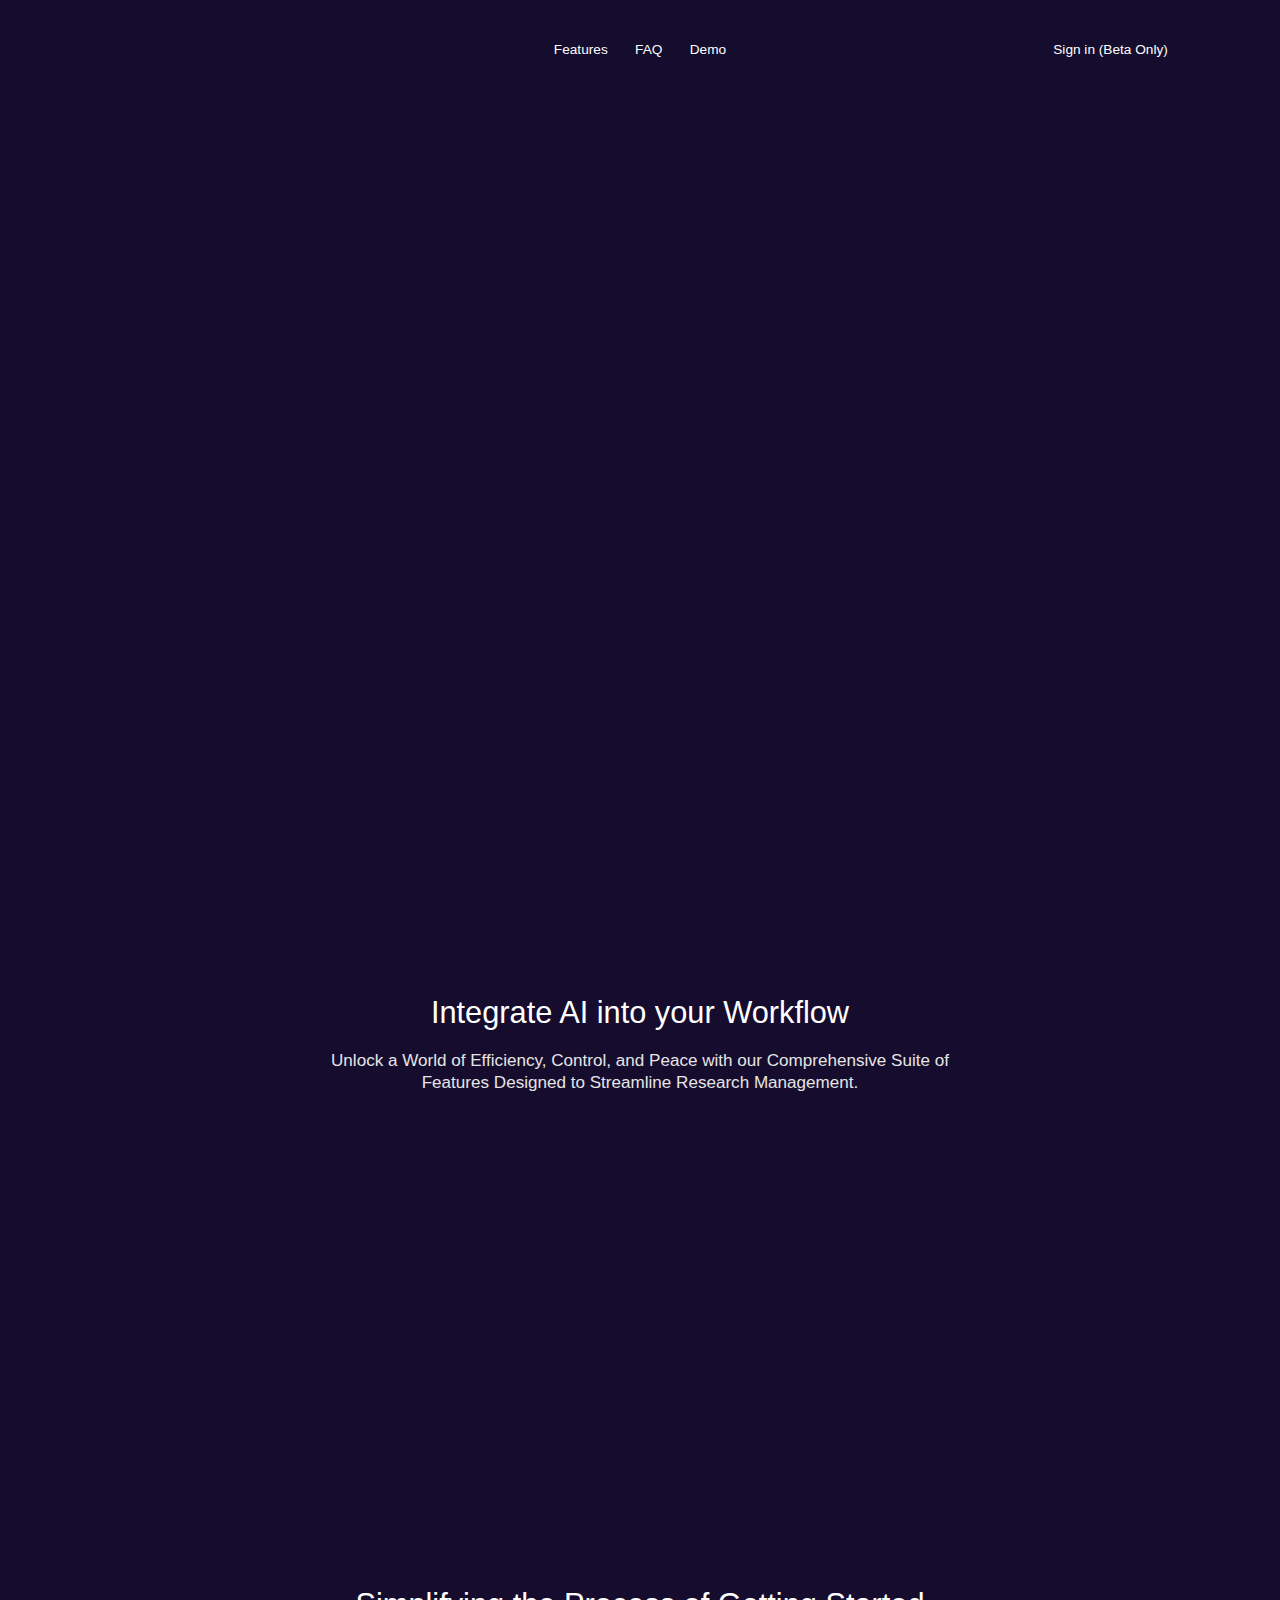
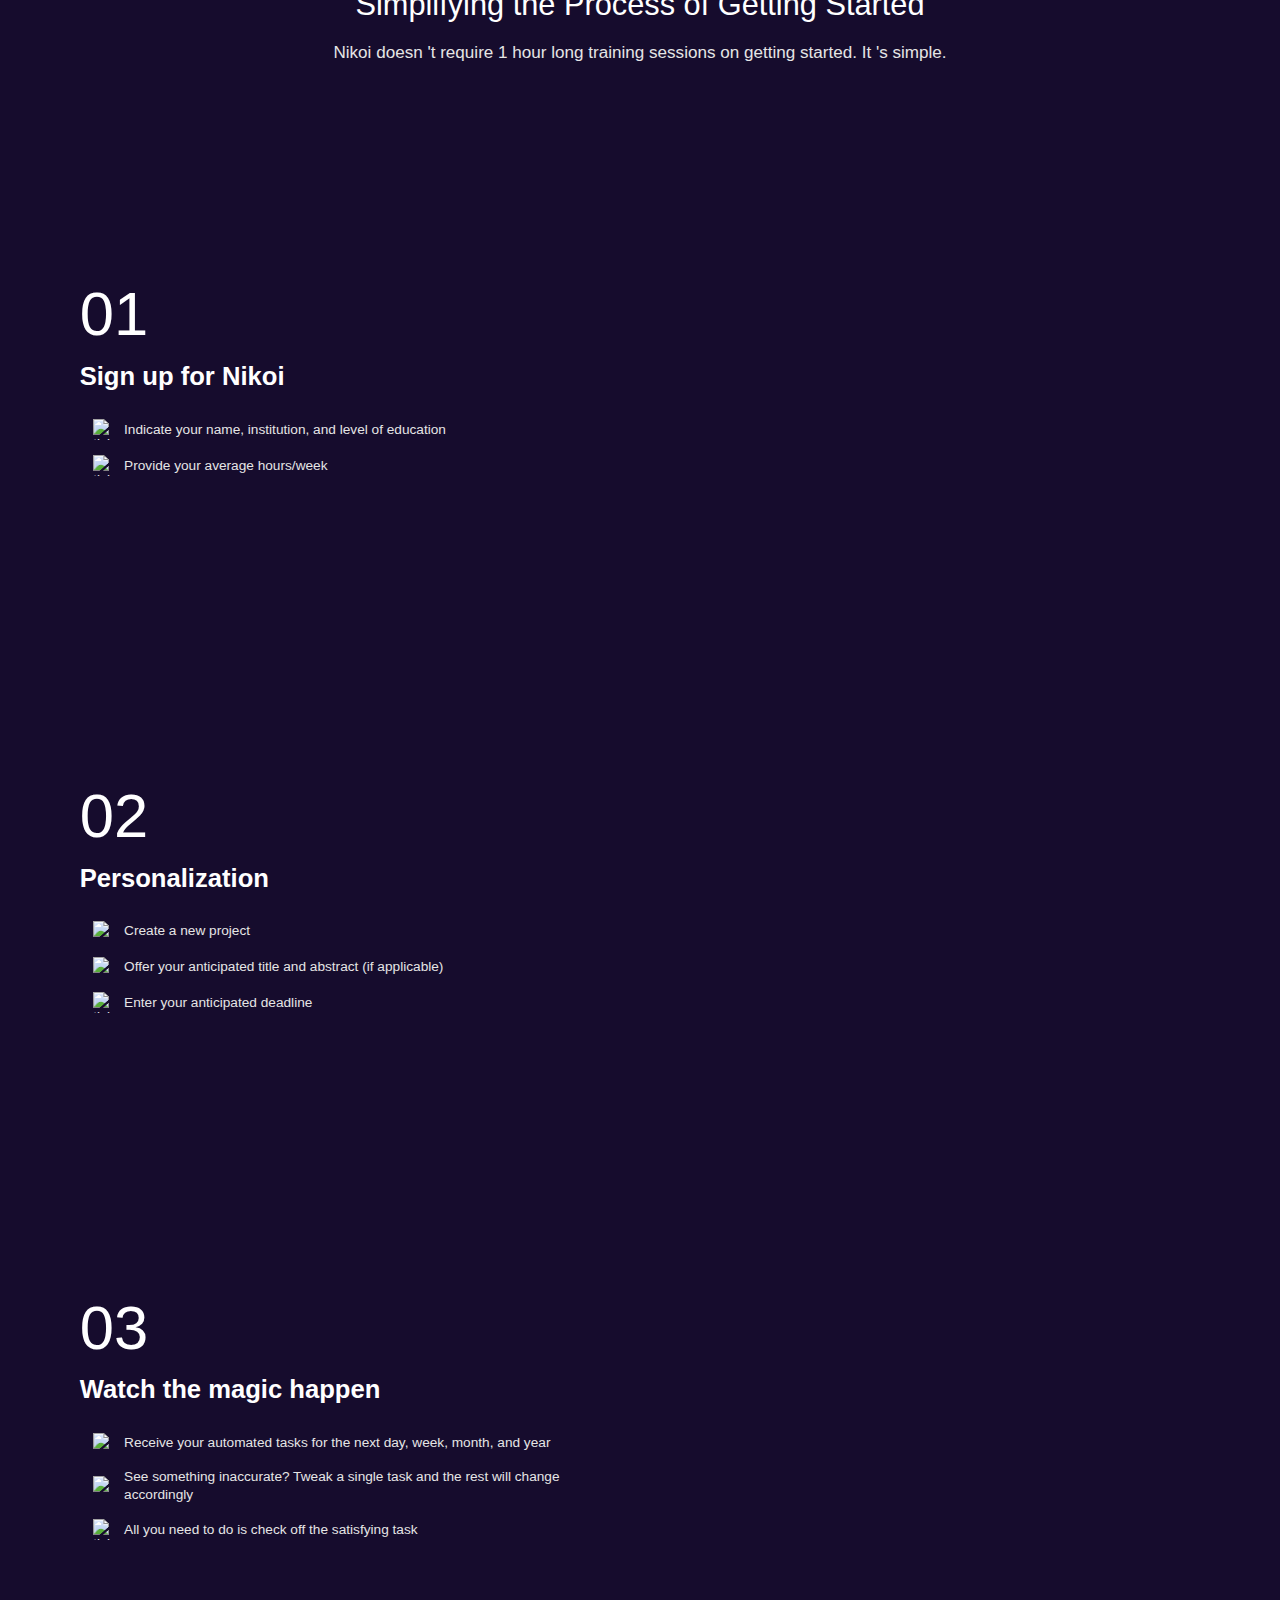
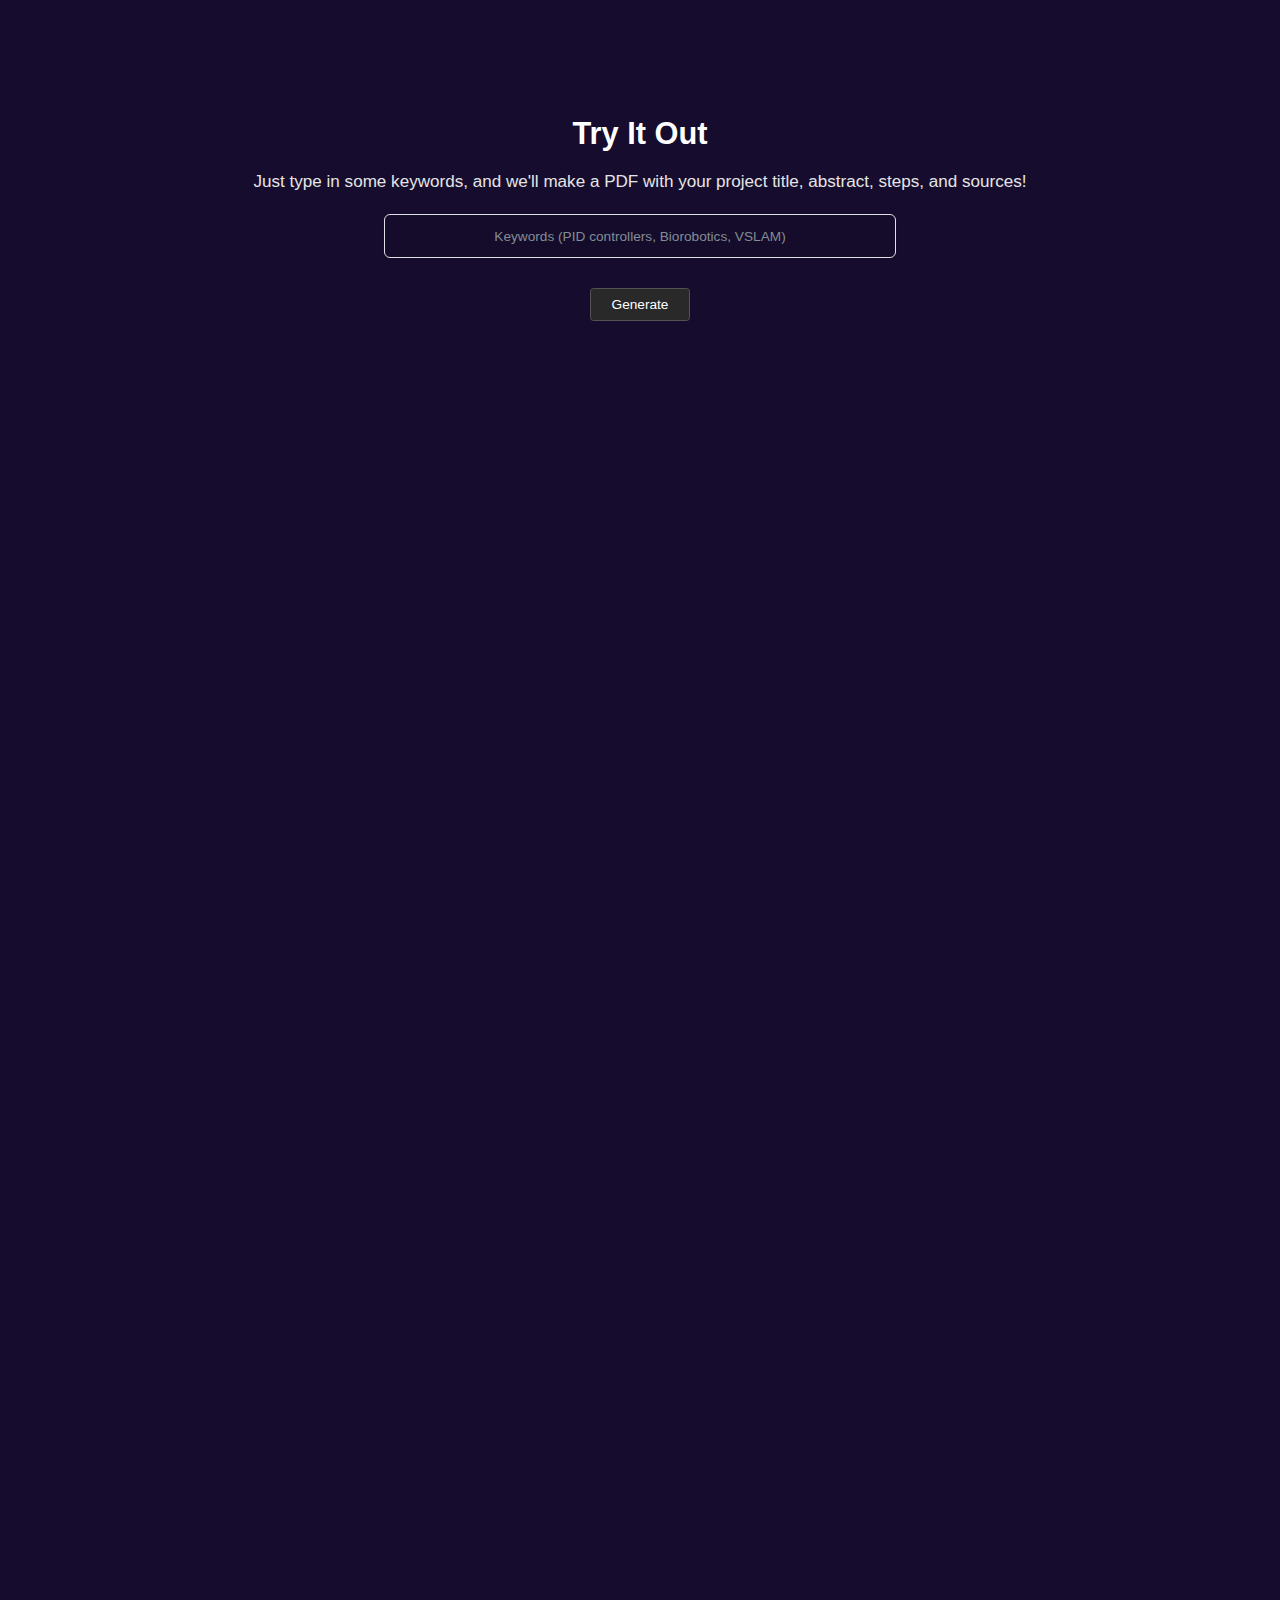
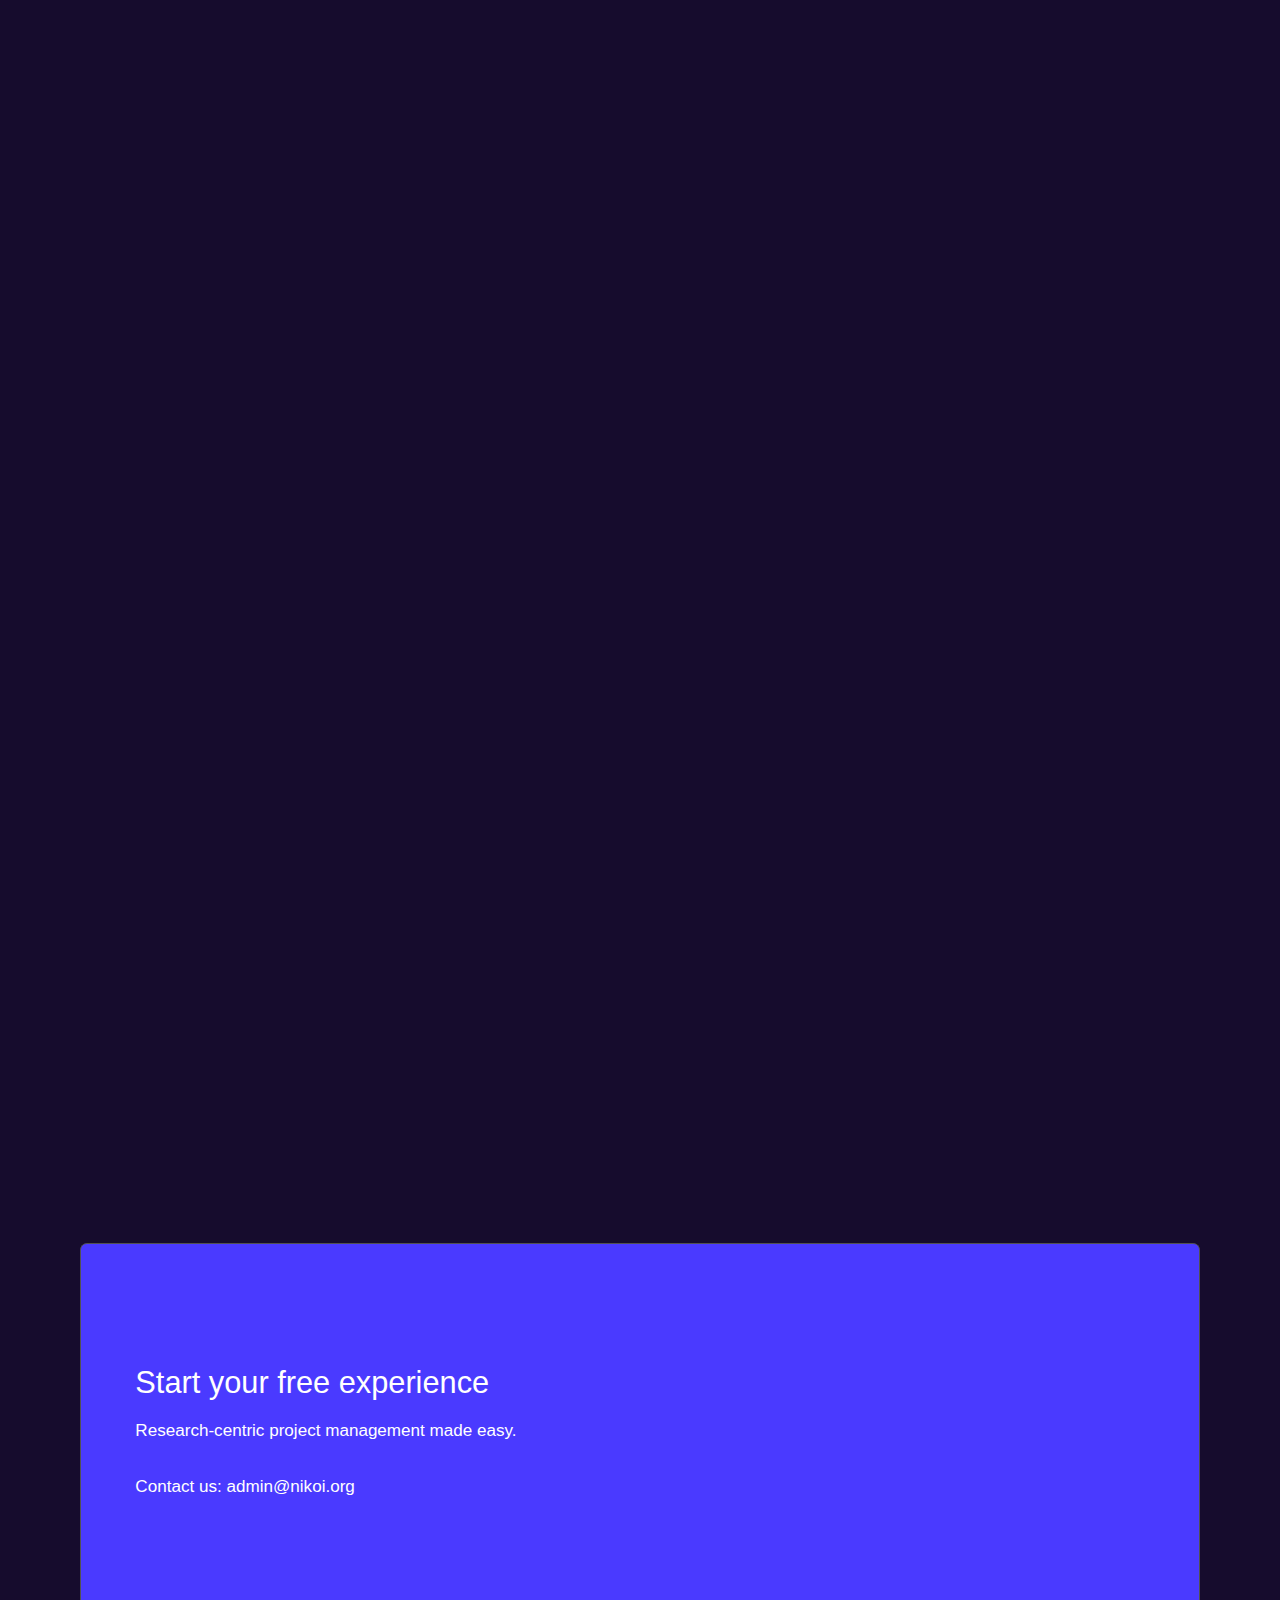
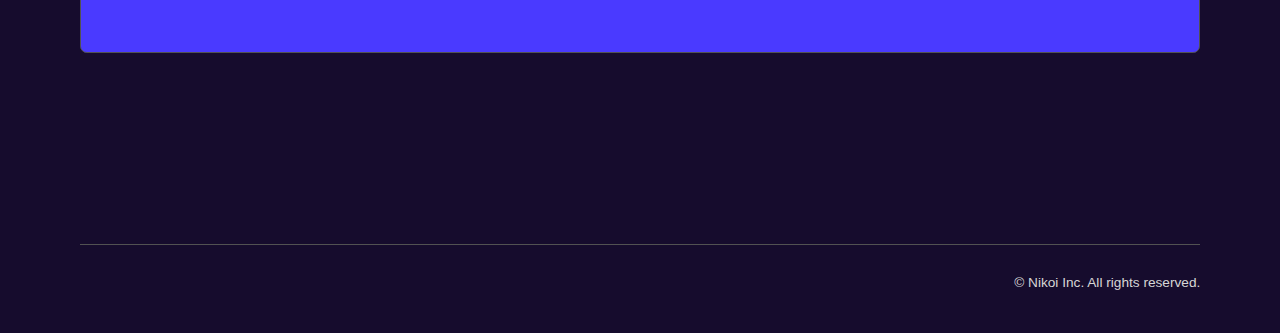
==== index.html @ 5d51c66f "test" ====
<!DOCTYPE html>
<html
  data-wf-domain="Niko.org"
  data-wf-page="6511e51810c8ea7a11a29a6c"
  data-wf-site="6511e51810c8ea7a11a299b2"
>
  <head>
    <meta charset="utf-8" />
    <title>Nikoi</title>
    <meta
      content="Nikoi is the only research project-management suite you'll ever need. Efficient. Simple. Effective"
      name="description"
    />
    <meta content="width=device-width, initial-scale=1" name="viewport" />
    <link href="main.css" rel="stylesheet" type="text/css" />
    <link href="https://fonts.googleapis.com" rel="preconnect" />
    <link
      href="https://fonts.gstatic.com"
      rel="preconnect"
      crossorigin="anonymous"
    />
    <link rel="icon" type="image/x-icon" href="nikoi.png" />
    <script
      src="https://ajax.googleapis.com/ajax/libs/webfont/1.6.26/webfont.js"
      type="text/javascript"
    ></script>
    <script type="text/javascript">
      WebFont.load({
        google: {
          families: [
            "Plus Jakarta Sans:200,300,regular,500,600,700,800,200italic,300italic,italic,500italic,600italic,700italic,800italic",
          ],
        },
      });
    </script>
    <script type="text/javascript">
      !(function (o, c) {
        var n = c.documentElement,
          t = " w-mod-";
        (n.className += t + "js"),
          ("ontouchstart" in o ||
            (o.DocumentTouch && c instanceof DocumentTouch)) &&
            (n.className += t + "touch");
      })(window, document);
    </script>

    <!-- [Attributes by Finsweet] Mirror click events -->
    <script
      defer
      src="https://cdn.jsdelivr.net/npm/@finsweet/attributes-mirrorclick@1/mirrorclick.js"
    ></script>
    <style>
      html.lenis {
        height: auto;
      }
    </style>
  </head>
  <body class="body">
    <div class="page-wrapper">
      <div class="global-embed">
        <div class="global-styles w-embed">
          <style>
            html {
                font-size: calc(0.43750000000000056rem + 0.5208333333333329vw);
            }

            @media screen and (max-width: 1920px) {
                html {
                    font-size: calc(0.43749999999999944rem + 0.5208333333333338vw);
                }
            }

            @media screen and (max-width: 1728px) {
                html {
                    font-size: calc(0.43750000000000006rem + 0.5208333333333333vw);
                }
            }

            @media screen and (max-width: 960px) {
                html {
                    font-size: calc(0.7505197505197505rem + 0.4158004158004158vw);
                }
            }

            @media screen and (max-width: 479px) {
                html {
                    font-size: calc(0.6868462343096234rem + 1.0460251046025104vw);
                }
            }

            /* Make text look crisper and more legible in all browsers */
            body {
                -webkit-font-smoothing: antialiased;
                -moz-osx-font-smoothing: grayscale;
                font-smoothing: antialiased;
                text-rendering: optimizeLegibility;
            }

            /* Focus state style for keyboard navigation for the focusable elements */
            *[tabindex]:focus-visible, input[type="file"]:focus-visible {
                outline: 0.125rem solid #4d65ff;
                outline-offset: 0.125rem;
            }

            /* These classes are never overwritten */
            .hide {
                display: none !important;
            }

            @media screen and (max-width: 991px) {
                .hide, .hide-tablet {
                    display: none !important;
                }
            }

            @media screen and (max-width: 767px) {
                .hide-mobile-landscape {
                    display: none !important;
                }
            }

            @media screen and (max-width: 479px) {
                .hide-mobile {
                    display: none !important;
                }
            }

            /* Snippet gets rid of top margin on first element in any rich text*/
            .w-richtext>:first-child {
                margin-top: 0;
            }

            /* Snippet gets rid of bottom margin on last element in any rich text*/
            .w-richtext>:last-child, .w-richtext ol li:last-child, .w-richtext ul li:last-child {
                margin-bottom: 0;
            }

            /* Snippet makes all link elements listed below to inherit color from their parent */
            a, .w-tab-link, .w-nav-link, .w-dropdown-btn, .w-dropdown-toggle, .w-dropdown-link {
                color: inherit;
            }

            /* Snippet prevents all click and hover interaction with an element */
            .clickable-off {
                pointer-events: none;
            }

            /* Snippet enables all click and hover interaction with an element */
            .clickable-on {
                pointer-events: auto;
            }

            /* Snippet enables you to add class of div-square which creates and maintains a 1:1 dimension of a div.*/
            .div-square::after {
                content: "";
                display: block;
                padding-bottom: 100%;
            }

            /*Hide focus outline for main content element*/
            main:focus-visible {
                outline: -webkit-focus-ring-color auto 0px;
            }

            /* Make sure containers never lose their center alignment*/
            .container-medium, .container-small, .container-large {
                margin-right: auto !important;
                margin-left: auto !important;
            }

            /*Reset selects, buttons, and links styles*/
            .w-input, .w-select, a {
                color: inherit;
                text-decoration: inherit;
                font-size: inherit;
            }

            /*Apply "..." after 3 lines of text */
            .text-style-3lines {
                display: -webkit-box;
                overflow: hidden;
                -webkit-line-clamp: 3;
                -webkit-box-orient: vertical;
            }

            /* Apply "..." after 2 lines of text */
            .text-style-2lines {
                display: -webkit-box;
                overflow: hidden;
                -webkit-line-clamp: 2;
                -webkit-box-orient: vertical;
            }

            /* Apply "..." at 100% width */
            .truncate-width {
                width: 100%;
                white-space: nowrap;
                overflow: hidden;
                text-overflow: ellipsis;
            }

            /* Removes native scrollbar */
            .no-scrollbar {
                -ms-overflow-style: none;
                // IE 10+ overflow: -moz-scrollbars-none;
                // Firefox }

            .no-scrollbar: :-webkit-scrollbar {
                display: none;
                // Safari and Chrome }
          </style>
        </div>
      </div>
      <div class="main-wrapper overflow-hidden">
        <div
          data-animation="default"
          class="navbar w-nav"
          data-easing2="ease"
          data-easing="ease"
          data-collapse="medium"
          style="background-color: rgba(0, 0, 0, 0)"
          data-w-id="94fa9aa0-3c08-c032-9607-f5bb3537374a"
          role="banner"
          data-duration="400"
        >
          <div class="container-medium">
            <div class="nav-wrap">
              <nav role="navigation" class="nav-menu w-nav-menu">
                <div class="nav-left"></div>
                <div class="nav-middle">
                  <a class="nav-link w-inline-block" href="#features">
                    <div>Features</div>
                  </a>
                  <a class="nav-link w-inline-block" href="#faq">
                    <div>FAQ</div>
                  </a>
                  <a class="nav-link w-inline-block" href="#try">
                    <div>Demo</div>
                  </a>
                </div>
                <div class="nav-right">
                  <div class="button-group is-navigation">
                    <a href="submit.html" class="button is-secondary w-button"
                      >Sign in (Beta Only)</a
                    >
                  </div>
                </div>
              </nav>
              <a href="#" class="logo w-nav-brand">
                <img
                  src="https://uploads-ssl.webflow.com/6511e51810c8ea7a11a299b2/6511e69c4defb5629e397868_64d1b27d7588ef5b1c257ecb_My%20project%20(1).png"
                  loading="lazy"
                  width="72"
                  alt=""
                />
              </a>
              <div class="nav-button w-nav-button">
                <div
                  data-is-ix2-target="1"
                  class="navigation-lottie"
                  data-w-id="94fa9aa0-3c08-c032-9607-f5bb35373761"
                  data-animation-type="lottie"
                  data-src="https://uploads-ssl.webflow.com/649d650af16cff81297f0f58/649d650af16cff81297f0fcb_hamburger%20menu%20(1).json"
                  data-loop="0"
                  data-direction="1"
                  data-autoplay="0"
                  data-renderer="svg"
                  data-default-duration="1.8666666666666667"
                  data-duration="0"
                  data-ix2-initial-state="0"
                ></div>
              </div>
            </div>
          </div>
        </div>
        <div class="brix---section">
          <div class="brix---container-default w-container">
            <div
              data-w-id="031b83f5-ef3c-1cea-b97c-a90a5daf3079"
              style="
                -webkit-transform: translate3d(0, 10%, 0) scale3d(1, 1, 1)
                  rotateX(0) rotateY(0) rotateZ(0) skew(0, 0);
                -moz-transform: translate3d(0, 10%, 0) scale3d(1, 1, 1)
                  rotateX(0) rotateY(0) rotateZ(0) skew(0, 0);
                -ms-transform: translate3d(0, 10%, 0) scale3d(1, 1, 1)
                  rotateX(0) rotateY(0) rotateZ(0) skew(0, 0);
                transform: translate3d(0, 10%, 0) scale3d(1, 1, 1) rotateX(0)
                  rotateY(0) rotateZ(0) skew(0, 0);
                opacity: 0;
              "
              class="brix---inner-container-600px---center"
            >
              <div class="brix---text-center">
                <div class="brix---color-neutral-800">
                  <h1 class="brix---heading-h1-size">
                    <a href="#" class="link">You handle the research.</a>
                    <br />Nikoi handles the project management
                  </h1>
                </div>
                <div class="brix---mg-bottom-40px">
                  <div class="brix---color-neutral-600">
                    <p class="brix---paragraph-default">
                      <strong class="bold-text-2"></strong>
                      <strong class="bold-text-2"
                        >Stressed and frustrated with productivity software?
                        Nikoi is for you</strong
                      >
                      <strong class="bold-text-2">
                        <br />
                        <br />
                      </strong>
                      <a>
                        <strong class="bold-text">
                          Join the waitlist and the Nikoi community!<br />Enter
                          your email and we'll send over specifics 😁
                        </strong>
                      </a>
                    </p>
                  </div>
                </div>
                <form name="email-form" method="POST" netlify>
                  <center>
                    <input
                      type="email"
                      name="email"
                      class="sysf-input sysf-medium w-input"
                      maxlength="256"
                      placeholder="E-Mail Address"
                      required=""
                    />
                  </center>
                  <br />
                  <center>
                    <button class="button w-button" type="submit">Send</button>
                  </center>
                </form>
                <div class="brix---buttons-row-center">
                  <div class="brix---button-row-left">
                    <div class="form-block w-form">
                      <!--<form name="email-form" data-name="Email Form" method="post" class="sysf-form" netlify>
                                                <div class="sysf-input-with-label">
                                                    <input type="email" class="sysf-input sysf-medium w-input" maxlength="256" name="email" placeholder="E-mail address" required=""/>
                                                </div>
                                                <button class="button w-button" type="submit">Send</button>
                                            </form>
                                            <form name="email-form" method="POST" netlify>
                                                <input type="email" name="email" placeholder="E-Mail Address" required=""/>
                                                <button class="button w-button" type="submit">Send</button>
                                            </form>-->
                    </div>
                  </div>
                </div>
              </div>
            </div>
          </div>
        </div>
        <div class="section" id="features">
          <div class="container-small">
            <div class="text-align-center">
              <h2 class="heading-medium">Integrate AI into your Workflow</h2>
              <div class="_1-25rem-spacer"></div>
              <p class="subheading">
                Unlock a World of Efficiency, Control, and Peace with our
                Comprehensive Suite of Features Designed to Streamline Research
                Management.
              </p>
            </div>
          </div>
          <div class="_4rem-spacer"></div>
          <div class="container-medium">
            <div
              data-w-id="94fa9aa0-3c08-c032-9607-f5bb35373784"
              style="opacity: 0"
              class="w-layout-grid _4-grid"
            >
              <div
                id="w-node-_94fa9aa0-3c08-c032-9607-f5bb35373785-11a29a6c"
                class="card"
              >
                <img
                  src="https://uploads-ssl.webflow.com/6511e51810c8ea7a11a299b2/6511e51810c8ea7a11a29a7b_Featured%20icon.png"
                  loading="lazy"
                  alt=""
                  class="icon"
                />
                <h3 class="text-size-medium text-weight-medium">
                  Automated Population
                </h3>
                <div class="_0-5rem-spacer"></div>
                <div class="color-e5e5e5">
                  Nikoi automates laborious task creation with AI-generated long
                  &amp;short term scheduling.
                </div>
                <a href="#" class="link-arrow w-inline-block">
                  <div>Learn more</div>
                  <img
                    src="https://uploads-ssl.webflow.com/6511e51810c8ea7a11a299b2/6511e51810c8ea7a11a29a74_arrow-right.svg"
                    loading="lazy"
                    alt=""
                  />
                </a>
              </div>
              <div
                id="w-node-_94fa9aa0-3c08-c032-9607-f5bb35373790-11a29a6c"
                class="card"
              >
                <img
                  src="https://uploads-ssl.webflow.com/6511e51810c8ea7a11a299b2/6511e51810c8ea7a11a29a77_Featured%20icon-1.png"
                  loading="lazy"
                  alt=""
                  class="icon"
                />
                <h3 class="text-size-medium text-weight-medium">
                  Daily Digest
                </h3>
                <div class="_0-5rem-spacer"></div>
                <div class="color-e5e5e5">
                  Gain  visibility into your daily tasks in your projects and
                  what &#x27;s going on in your lab.
                </div>
                <a href="#" class="link-arrow w-inline-block">
                  <div>Learn more</div>
                  <img
                    src="https://uploads-ssl.webflow.com/6511e51810c8ea7a11a299b2/6511e51810c8ea7a11a29a74_arrow-right.svg"
                    loading="lazy"
                    alt=""
                  />
                </a>
              </div>
              <div
                id="w-node-_94fa9aa0-3c08-c032-9607-f5bb3537379b-11a29a6c"
                class="card"
              >
                <img
                  src="https://uploads-ssl.webflow.com/6511e51810c8ea7a11a299b2/6511e51810c8ea7a11a29a7a_Featured%20icon-2.png"
                  loading="lazy"
                  alt=""
                  class="icon"
                />
                <h3 class="text-size-medium text-weight-medium">
                  Project Management
                </h3>
                <div class="_0-5rem-spacer"></div>
                <div class="color-e5e5e5">
                  Manage multiple research projects from a single page. Updates,
                  tasks, conferences, and paper deadlines.
                </div>
                <a href="#" class="link-arrow w-inline-block">
                  <div>Learn more</div>
                  <img
                    src="https://uploads-ssl.webflow.com/6511e51810c8ea7a11a299b2/6511e51810c8ea7a11a29a74_arrow-right.svg"
                    loading="lazy"
                    alt=""
                  />
                </a>
              </div>
              <div
                id="w-node-_94fa9aa0-3c08-c032-9607-f5bb353737a6-11a29a6c"
                class="card"
              >
                <img
                  src="https://uploads-ssl.webflow.com/6511e51810c8ea7a11a299b2/6511e51810c8ea7a11a29a7c_Featured%20icon-3.png"
                  loading="lazy"
                  alt=""
                  class="icon"
                />
                <h3 class="text-size-medium text-weight-medium">
                  Realistic Deadlines
                </h3>
                <div class="_0-5rem-spacer"></div>
                <div class="color-e5e5e5">
                  Nikoi automatically reworks your schedule to account for
                  unfinished tasks and setbacks.
                </div>
                <a href="#" class="link-arrow w-inline-block">
                  <div>Learn more</div>
                  <img
                    src="https://uploads-ssl.webflow.com/6511e51810c8ea7a11a299b2/6511e51810c8ea7a11a29a74_arrow-right.svg"
                    loading="lazy"
                    alt=""
                  />
                </a>
              </div>
            </div>
          </div>
          <div class="_6rem-spacer"></div>
        </div>
        <div class="section">
          <div class="_6rem-spacer"></div>
          <div class="container-small">
            <div class="text-align-center">
              <h2 class="heading-medium">
                Simplifying the Process of Getting Started
              </h2>
              <div class="_1-25rem-spacer"></div>
              <p class="subheading">
                Nikoi doesn &#x27;t require 1 hour long training sessions on
                getting started. It &#x27;s simple.
              </p>
            </div>
          </div>
          <div class="_6rem-spacer"></div>
          <div class="container-medium">
            <div class="split">
              <div class="step-text">
                <div class="step-heading">01</div>
                <h3 class="heading-small">Sign up for Nikoi</h3>
                <div class="list-wrap">
                  <div class="list-item">
                    <img
                      src="https://uploads-ssl.webflow.com/6511e51810c8ea7a11a299b2/6511e51810c8ea7a11a29a75_Check%20icon.svg"
                      loading="lazy"
                      alt="tick icon"
                      class="icon-1x1-xsmall"
                    />
                    <div>
                      Indicate your name, institution, and level of education
                    </div>
                  </div>
                  <div class="list-item">
                    <img
                      src="https://uploads-ssl.webflow.com/6511e51810c8ea7a11a299b2/6511e51810c8ea7a11a29a75_Check%20icon.svg"
                      loading="lazy"
                      alt="tick icon"
                      class="icon-1x1-xsmall"
                    />
                    <div>Provide your average hours/week</div>
                  </div>
                </div>
              </div>
              <div class="step-image-wrap">
                <img
                  src="https://uploads-ssl.webflow.com/6511e51810c8ea7a11a299b2/6519b2b3a0fb65e1c0d02edd_IMG_5765.png"
                  loading="lazy"
                  sizes="(max-width: 479px) 93vw, (max-width: 991px) 96vw, 60vw"
                  srcset="
                    https://uploads-ssl.webflow.com/6511e51810c8ea7a11a299b2/6519b2b3a0fb65e1c0d02edd_IMG_5765-p-500.png   500w,
                    https://uploads-ssl.webflow.com/6511e51810c8ea7a11a299b2/6519b2b3a0fb65e1c0d02edd_IMG_5765-p-800.png   800w,
                    https://uploads-ssl.webflow.com/6511e51810c8ea7a11a299b2/6519b2b3a0fb65e1c0d02edd_IMG_5765-p-1080.png 1080w,
                    https://uploads-ssl.webflow.com/6511e51810c8ea7a11a299b2/6519b2b3a0fb65e1c0d02edd_IMG_5765-p-1600.png 1600w,
                    https://uploads-ssl.webflow.com/6511e51810c8ea7a11a299b2/6519b2b3a0fb65e1c0d02edd_IMG_5765-p-2000.png 2000w,
                    https://uploads-ssl.webflow.com/6511e51810c8ea7a11a299b2/6519b2b3a0fb65e1c0d02edd_IMG_5765-p-2600.png 2600w,
                    https://uploads-ssl.webflow.com/6511e51810c8ea7a11a299b2/6519b2b3a0fb65e1c0d02edd_IMG_5765.png        3024w
                  "
                  alt=""
                  class="step-image"
                />
              </div>
            </div>
            <div class="_6rem-spacer"></div>
            <div class="split">
              <div class="step-text">
                <div class="step-heading">02</div>
                <h3 class="heading-small">Personalization</h3>
                <div class="list-wrap">
                  <div class="list-item">
                    <img
                      src="https://uploads-ssl.webflow.com/6511e51810c8ea7a11a299b2/6511e51810c8ea7a11a29a75_Check%20icon.svg"
                      loading="lazy"
                      alt="tick icon"
                      class="icon-1x1-xsmall"
                    />
                    <div>Create a new project</div>
                  </div>
                  <div class="list-item">
                    <img
                      src="https://uploads-ssl.webflow.com/6511e51810c8ea7a11a299b2/6511e51810c8ea7a11a29a75_Check%20icon.svg"
                      loading="lazy"
                      alt="tick icon"
                      class="icon-1x1-xsmall"
                    />
                    <div>
                      Offer your anticipated title and abstract (if applicable)
                    </div>
                  </div>
                  <div class="list-item">
                    <img
                      src="https://uploads-ssl.webflow.com/6511e51810c8ea7a11a299b2/6511e51810c8ea7a11a29a75_Check%20icon.svg"
                      loading="lazy"
                      alt="tick icon"
                      class="icon-1x1-xsmall"
                    />
                    <div>Enter your anticipated deadline</div>
                  </div>
                </div>
              </div>
              <div class="step-image-wrap">
                <img
                  src="https://uploads-ssl.webflow.com/6511e51810c8ea7a11a299b2/6519b2b3c444f603ddee3459_IMG_4886.png"
                  loading="lazy"
                  sizes="(max-width: 479px) 93vw, (max-width: 991px) 96vw, 60vw"
                  srcset="
                    https://uploads-ssl.webflow.com/6511e51810c8ea7a11a299b2/6519b2b3c444f603ddee3459_IMG_4886-p-500.png   500w,
                    https://uploads-ssl.webflow.com/6511e51810c8ea7a11a299b2/6519b2b3c444f603ddee3459_IMG_4886-p-800.png   800w,
                    https://uploads-ssl.webflow.com/6511e51810c8ea7a11a299b2/6519b2b3c444f603ddee3459_IMG_4886-p-1080.png 1080w,
                    https://uploads-ssl.webflow.com/6511e51810c8ea7a11a299b2/6519b2b3c444f603ddee3459_IMG_4886-p-1600.png 1600w,
                    https://uploads-ssl.webflow.com/6511e51810c8ea7a11a299b2/6519b2b3c444f603ddee3459_IMG_4886-p-2000.png 2000w,
                    https://uploads-ssl.webflow.com/6511e51810c8ea7a11a299b2/6519b2b3c444f603ddee3459_IMG_4886-p-2600.png 2600w,
                    https://uploads-ssl.webflow.com/6511e51810c8ea7a11a299b2/6519b2b3c444f603ddee3459_IMG_4886.png        3024w
                  "
                  alt=""
                  class="step-image"
                />
              </div>
            </div>
            <div class="_6rem-spacer"></div>
            <div class="split">
              <div class="step-text">
                <div class="step-heading">03</div>
                <h3 class="heading-small">Watch the magic happen</h3>
                <div class="list-wrap">
                  <div class="list-item">
                    <img
                      src="https://uploads-ssl.webflow.com/6511e51810c8ea7a11a299b2/6511e51810c8ea7a11a29a75_Check%20icon.svg"
                      loading="lazy"
                      alt="tick icon"
                      class="icon-1x1-xsmall"
                    />
                    <div>
                      Receive your automated tasks for the next day, week,
                      month, and year
                    </div>
                  </div>
                  <div class="list-item">
                    <img
                      src="https://uploads-ssl.webflow.com/6511e51810c8ea7a11a299b2/6511e51810c8ea7a11a29a75_Check%20icon.svg"
                      loading="lazy"
                      alt="tick icon"
                      class="icon-1x1-xsmall"
                    />
                    <div>
                      See something inaccurate? Tweak a single task and the rest
                      will change accordingly
                    </div>
                  </div>
                  <div class="list-item">
                    <img
                      src="https://uploads-ssl.webflow.com/6511e51810c8ea7a11a299b2/6511e51810c8ea7a11a29a75_Check%20icon.svg"
                      loading="lazy"
                      alt="tick icon"
                      class="icon-1x1-xsmall"
                    />
                    <div>
                      All you need to do is check off the satisfying task
                    </div>
                  </div>
                </div>
              </div>
              <div class="step-image-wrap">
                <img
                  src="https://uploads-ssl.webflow.com/6511e51810c8ea7a11a299b2/6519b2b2a0fb65e1c0d02e0b_IMG_5849.png"
                  loading="lazy"
                  sizes="(max-width: 479px) 93vw, (max-width: 991px) 96vw, 60vw"
                  srcset="
                    https://uploads-ssl.webflow.com/6511e51810c8ea7a11a299b2/6519b2b2a0fb65e1c0d02e0b_IMG_5849-p-500.png   500w,
                    https://uploads-ssl.webflow.com/6511e51810c8ea7a11a299b2/6519b2b2a0fb65e1c0d02e0b_IMG_5849-p-800.png   800w,
                    https://uploads-ssl.webflow.com/6511e51810c8ea7a11a299b2/6519b2b2a0fb65e1c0d02e0b_IMG_5849-p-1080.png 1080w,
                    https://uploads-ssl.webflow.com/6511e51810c8ea7a11a299b2/6519b2b2a0fb65e1c0d02e0b_IMG_5849-p-1600.png 1600w,
                    https://uploads-ssl.webflow.com/6511e51810c8ea7a11a299b2/6519b2b2a0fb65e1c0d02e0b_IMG_5849-p-2000.png 2000w,
                    https://uploads-ssl.webflow.com/6511e51810c8ea7a11a299b2/6519b2b2a0fb65e1c0d02e0b_IMG_5849-p-2600.png 2600w,
                    https://uploads-ssl.webflow.com/6511e51810c8ea7a11a299b2/6519b2b2a0fb65e1c0d02e0b_IMG_5849.png        3024w
                  "
                  alt=""
                  class="step-image"
                />
              </div>
            </div>
          </div>
          <div class="_6rem-spacer hide-mobile-landscape"></div>
        </div>
        <div class="section">
          <div class="container-small"></div>
          <div class="container-medium"></div>
        </div>
        <div id="try">
          <div class="text-align-center">
            <h2 class="heading-medium"><b>Try It Out</b></h2>
            <div class="_1-25rem-spacer"></div>
            <p class="subheading">
              Just type in some keywords, and we'll make a PDF with your project
              title, abstract, steps, and sources!
            </p>
            <script src="https://unpkg.com/jspdf@latest/dist/jspdf.umd.min.js"></script>
            <script>
              function OpenaiFetchAPI(form) {
                console.log("Calling GPT3");
                var url =
                  "https://api.openai.com/v1/chat/completions";
                var bearer = "Bearer " + "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";
                var prompt = "Generate 1 novel research project idea relating to the following keywords: " + form.inputbox + ". Then, write an abstract for the project and give steps to go through the project and how long it would take for each step. Finally, give some source that may be useful for this project.";
                var result;
                fetch(url, {
                  method: "POST",
                  headers: {
                    Authorization: bearer,
                    "Content-Type": "application/json",
                  },
                  body: JSON.stringify({
                    messages: [{"role": "user", "content": prompt}],
                    model: "gpt-3.5-turbo",
                    temperature: 1
                  }),
                })
                  .then((response) => {
                    return response.json();
                  })
                  .then((data) => {
                    console.log(data);
                    console.log(typeof data);
                    console.log(Object.keys(data));
                    console.log(data["choices"][0].text);
                    const doc = new jsPDF();
                    doc.text(data["choices"][0].text, 10, 10);
                    doc.save("project.pdf");
                  })
                  .catch((error) => {
                    console.log("Something bad happened " + error);
                    alert("Something went wrong... That's all we know");
                  });
              }
            </script>
            <br />
            <br />
            <form name="try-form" method="GET">
              <center>
                <input
                  type="text"
                  name="keywords"
                  class="sysf-input sysf-medium w-input"
                  maxlength="256"
                  placeholder="Keywords (PID controllers, Biorobotics, VSLAM)"
                  required=""
                />
              </center>
              <br />
              <center>
                <button
                  class="button w-button"
                  type="submit"
                  onClick="OpenaiFetchAPI(this.form)"
                >
                  Generate
                </button>
              </center>
            </form>
          </div>
        </div>
        <div class="brix---section">
          <div class="brix---container-default w-container">
            <div class="brix---mg-bottom-56px">
              <div
                data-w-id="0ec11a52-29c0-4e22-7d50-f6e33ce9499c"
                style="
                  -webkit-transform: translate3d(0, 10%, 0) scale3d(1, 1, 1)
                    rotateX(0) rotateY(0) rotateZ(0) skew(0, 0);
                  -moz-transform: translate3d(0, 10%, 0) scale3d(1, 1, 1)
                    rotateX(0) rotateY(0) rotateZ(0) skew(0, 0);
                  -ms-transform: translate3d(0, 10%, 0) scale3d(1, 1, 1)
                    rotateX(0) rotateY(0) rotateZ(0) skew(0, 0);
                  transform: translate3d(0, 10%, 0) scale3d(1, 1, 1) rotateX(0)
                    rotateY(0) rotateZ(0) skew(0, 0);
                  opacity: 0;
                "
                class="brix---inner-container-600px---center-2"
              >
                <div class="brix---text-center">
                  <div class="brix---mg-bottom-16px">
                    <div class="brix---color-neutral-803">
                      <h2 class="brix---heading-h2-size">
                        Our impact in numbers
                      </h2>
                    </div>
                  </div>
                  <div class="brix---color-neutral-801">
                    <p class="brix---paragraph-default">
                      We know Researchers love statistics. Take a look at ours.
                    </p>
                  </div>
                </div>
              </div>
            </div>
            <div
              data-w-id="0ec11a52-29c0-4e22-7d50-f6e33ce949a5"
              style="
                -webkit-transform: translate3d(0, 10%, 0) scale3d(1, 1, 1)
                  rotateX(0) rotateY(0) rotateZ(0) skew(0, 0);
                -moz-transform: translate3d(0, 10%, 0) scale3d(1, 1, 1)
                  rotateX(0) rotateY(0) rotateZ(0) skew(0, 0);
                -ms-transform: translate3d(0, 10%, 0) scale3d(1, 1, 1)
                  rotateX(0) rotateY(0) rotateZ(0) skew(0, 0);
                transform: translate3d(0, 10%, 0) scale3d(1, 1, 1) rotateX(0)
                  rotateY(0) rotateZ(0) skew(0, 0);
                opacity: 0;
              "
              class="w-layout-grid brix---stats-v7-grid"
            >
              <div
                id="w-node-_0ec11a52-29c0-4e22-7d50-f6e33ce949a6-11a29a6c"
                class="brix---card-stat-purple"
              >
                <div class="brix---mg-bottom-40px">
                  <img
                    src="https://uploads-ssl.webflow.com/6511e51810c8ea7a11a299b2/6514dd077132709cab73e4d1_icon-brix-template-Increase%20Graph.svg"
                    alt="Growth - Elements Webflow Library - BRIX Templates"
                    class="brix---icon-big-stats-v7"
                  />
                </div>
                <div>
                  <div class="brix---color-neutral-100">
                    <p class="brix---display-4">Hours saved / week</p>
                  </div>
                </div>
                <div class="brix---color-neutral-100">
                  <h3 class="brix---display-1">~7 hrs</h3>
                </div>
              </div>
              <div
                id="w-node-_0ec11a52-29c0-4e22-7d50-f6e33ce949b0-11a29a6c"
                class="brix---card"
              >
                <div class="brix---card-content-v7">
                  <div class="brix---mg-bottom-24px">
                    <img
                      src="https://uploads-ssl.webflow.com/6511e51810c8ea7a11a299b2/6514dd077132709cab73e4cf_icon-brix-template-Heart.svg"
                      alt="Heart - Elements Webflow Library - BRIX Templates"
                      class="brix---icon-stats-v7"
                    />
                  </div>
                  <div class="brix---color-neutral-801">
                    <p class="brix---text-300-bold">Customer satisfaction</p>
                  </div>
                  <div class="brix---color-neutral-803">
                    <div class="brix---display-2">
                      99<span class="brix---color-accent-1">%</span>
                    </div>
                  </div>
                </div>
              </div>
              <div
                id="w-node-_0ec11a52-29c0-4e22-7d50-f6e33ce949bc-11a29a6c"
                class="brix---card"
              >
                <div class="brix---card-content-v7">
                  <div class="brix---mg-bottom-24px">
                    <img
                      src="https://uploads-ssl.webflow.com/6511e51810c8ea7a11a299b2/6514dd077132709cab73e4d0_icon-brix-template-Mobile.svg"
                      alt="Phone - Elements Webflow Library - BRIX Templates"
                      class="brix---icon-stats-v7"
                    />
                  </div>
                  <div class="brix---color-neutral-801">
                    <p class="brix---text-300-bold">Beta-Institutes</p>
                  </div>
                  <div class="brix---color-neutral-803">
                    <div class="brix---display-2">3</div>
                  </div>
                </div>
              </div>
              <div
                id="w-node-_0ec11a52-29c0-4e22-7d50-f6e33ce949c8-11a29a6c"
                class="brix---card"
              >
                <div class="brix---card-content-v7">
                  <div class="brix---mg-bottom-24px">
                    <img
                      src="https://uploads-ssl.webflow.com/6511e51810c8ea7a11a299b2/6514dd077132709cab73e4d2_square-wallet-elements-brix-templates.svg"
                      alt="Wallet - Elements Webflow Library - BRIX Templates"
                      class="brix---icon-stats-v7"
                    />
                  </div>
                  <div class="brix---color-neutral-801">
                    <p class="brix---text-300-bold">Cost?</p>
                  </div>
                  <div class="brix---color-neutral-803">
                    <div class="brix---display-2">
                      $<span class="brix---color-accent-1">0</span>
                    </div>
                  </div>
                </div>
              </div>
              <div
                id="w-node-_0ec11a52-29c0-4e22-7d50-f6e33ce949d4-11a29a6c"
                class="brix---card"
              >
                <div class="brix---card-content-v7">
                  <div class="brix---mg-bottom-24px">
                    <img
                      src="https://uploads-ssl.webflow.com/6511e51810c8ea7a11a299b2/6514dd077132709cab73e4d3_icon-brix-template-Users.svg"
                      alt="Users - Elements Webflow Library - BRIX Templates"
                      class="brix---icon-stats-v7"
                    />
                  </div>
                  <div class="brix---color-neutral-801">
                    <p class="brix---text-300-bold">Beta-Users</p>
                  </div>
                  <div class="brix---color-neutral-803">
                    <div class="brix---display-2">
                      20<a href="#" class="link-2"></a>
                    </div>
                  </div>
                </div>
              </div>
            </div>
          </div>
        </div>
        <div class="section" id="faq">
          <div class="brix---section">
            <div class="brix---container-default w-container">
              <div class="brix---mg-bottom-48px">
                <div
                  data-w-id="6ee0d6a2-36c3-62c1-baaf-f7b551453d86"
                  style="
                    -webkit-transform: translate3d(0, 10%, 0) scale3d(1, 1, 1)
                      rotateX(0) rotateY(0) rotateZ(0) skew(0, 0);
                    -moz-transform: translate3d(0, 10%, 0) scale3d(1, 1, 1)
                      rotateX(0) rotateY(0) rotateZ(0) skew(0, 0);
                    -ms-transform: translate3d(0, 10%, 0) scale3d(1, 1, 1)
                      rotateX(0) rotateY(0) rotateZ(0) skew(0, 0);
                    transform: translate3d(0, 10%, 0) scale3d(1, 1, 1)
                      rotateX(0) rotateY(0) rotateZ(0) skew(0, 0);
                    opacity: 0;
                  "
                  class="brix---inner-container-574px---center"
                >
                  <div class="brix---text-center">
                    <div class="brix---mg-bottom-16px">
                      <div class="brix---color-neutral-802">
                        <h2 class="brix---heading-h2-size">
                          Frequently Asked Questions
                        </h2>
                      </div>
                    </div>
                    <div class="brix---color-neutral-801">
                      <p class="brix---paragraph-default">
                        Have any questions?
                      </p>
                    </div>
                  </div>
                </div>
              </div>
              <div
                data-w-id="6ee0d6a2-36c3-62c1-baaf-f7b551453d8f"
                style="
                  -webkit-transform: translate3d(0, 10%, 0) scale3d(1, 1, 1)
                    rotateX(0) rotateY(0) rotateZ(0) skew(0, 0);
                  -moz-transform: translate3d(0, 10%, 0) scale3d(1, 1, 1)
                    rotateX(0) rotateY(0) rotateZ(0) skew(0, 0);
                  -ms-transform: translate3d(0, 10%, 0) scale3d(1, 1, 1)
                    rotateX(0) rotateY(0) rotateZ(0) skew(0, 0);
                  transform: translate3d(0, 10%, 0) scale3d(1, 1, 1) rotateX(0)
                    rotateY(0) rotateZ(0) skew(0, 0);
                  opacity: 0;
                "
                class="brix---inner-container-856---center"
              >
                <div class="w-layout-grid brix---grid-1-column-gap-row-32px">
                  <div
                    data-w-id="6ee0d6a2-36c3-62c1-baaf-f7b551453d91"
                    class="brix---accordion-item-wrapper"
                  >
                    <div class="brix---accordion-side">
                      <a
                        href="#"
                        class="brix---btn-circle-accordion-btn w-inline-block"
                      >
                        <div class="brix---accordion-btn-vertical-line"></div>
                        <div class="brix---accordion-btn-horizontal-line"></div>
                      </a>
                    </div>
                    <div class="brix---accordion-content-wrapper">
                      <div class="brix---accordion-header">
                        <div class="brix---color-neutral-802">
                          <h3 class="brix---accordion-title">
                            What does Nikoi do?
                          </h3>
                        </div>
                      </div>
                      <div
                        style="
                          height: 0px;
                          -webkit-transform: translate3d(null, 20px, 0)
                            scale3d(0.96, 0.96, 1) rotateX(0) rotateY(0)
                            rotateZ(0) skew(0, 0);
                          -moz-transform: translate3d(null, 20px, 0)
                            scale3d(0.96, 0.96, 1) rotateX(0) rotateY(0)
                            rotateZ(0) skew(0, 0);
                          -ms-transform: translate3d(null, 20px, 0)
                            scale3d(0.96, 0.96, 1) rotateX(0) rotateY(0)
                            rotateZ(0) skew(0, 0);
                          transform: translate3d(null, 20px, 0)
                            scale3d(0.96, 0.96, 1) rotateX(0) rotateY(0)
                            rotateZ(0) skew(0, 0);
                          opacity: 0;
                        "
                        class="brix---acordion-body"
                      >
                        <div class="brix---accordion-spacer"></div>
                        <div class="brix---color-neutral-801">
                          <p class="brix---paragraph-default">
                            Nikoi is an AI-driven research productivity suite.
                            Meaning that we provide various efficient solutions
                            to organize researcher &#x27;s projects.
                          </p>
                        </div>
                      </div>
                    </div>
                  </div>
                  <div
                    data-w-id="6ee0d6a2-36c3-62c1-baaf-f7b551453da0"
                    class="brix---accordion-item-wrapper"
                  >
                    <div class="brix---accordion-side">
                      <a
                        href="#"
                        class="brix---btn-circle-accordion-btn w-inline-block"
                      >
                        <div class="brix---accordion-btn-vertical-line"></div>
                        <div class="brix---accordion-btn-horizontal-line"></div>
                      </a>
                    </div>
                    <div class="brix---accordion-content-wrapper">
                      <div class="brix---accordion-header">
                        <div class="brix---color-neutral-802">
                          <h3 class="brix---accordion-title">
                            What are a few of Nikoi &#x27;s main features?
                          </h3>
                        </div>
                      </div>
                      <div
                        style="
                          height: 0px;
                          -webkit-transform: translate3d(null, 20px, 0)
                            scale3d(0.96, 0.96, 1) rotateX(0) rotateY(0)
                            rotateZ(0) skew(0, 0);
                          -moz-transform: translate3d(null, 20px, 0)
                            scale3d(0.96, 0.96, 1) rotateX(0) rotateY(0)
                            rotateZ(0) skew(0, 0);
                          -ms-transform: translate3d(null, 20px, 0)
                            scale3d(0.96, 0.96, 1) rotateX(0) rotateY(0)
                            rotateZ(0) skew(0, 0);
                          transform: translate3d(null, 20px, 0)
                            scale3d(0.96, 0.96, 1) rotateX(0) rotateY(0)
                            rotateZ(0) skew(0, 0);
                          opacity: 0;
                        "
                        class="brix---acordion-body"
                      >
                        <div class="brix---accordion-spacer"></div>
                        <div class="brix---color-neutral-801">
                          <p class="brix---paragraph-default">
                            Schedule Automation: With just the input of your
                            project information, we generate a schedule on a
                            daily, weekly, and monthly basis to achieve your
                            goals.<br />
                            <br />Project Management: Keep track of up-to 3
                            ongoing projects. With reminders of paper and
                            conference deadlines and co-author updates.
                          </p>
                        </div>
                      </div>
                    </div>
                  </div>
                  <div
                    data-w-id="6ee0d6a2-36c3-62c1-baaf-f7b551453daf"
                    class="brix---accordion-item-wrapper"
                  >
                    <div class="brix---accordion-side">
                      <a
                        href="#"
                        class="brix---btn-circle-accordion-btn w-inline-block"
                      >
                        <div class="brix---accordion-btn-vertical-line"></div>
                        <div class="brix---accordion-btn-horizontal-line"></div>
                      </a>
                    </div>
                    <div class="brix---accordion-content-wrapper">
                      <div class="brix---accordion-header">
                        <div class="brix---color-neutral-802">
                          <h3 class="brix---accordion-title">
                            Can I work with a team on Nikoi?
                          </h3>
                        </div>
                      </div>
                      <div
                        style="
                          height: 0px;
                          -webkit-transform: translate3d(null, 20px, 0)
                            scale3d(0.96, 0.96, 1) rotateX(0) rotateY(0)
                            rotateZ(0) skew(0, 0);
                          -moz-transform: translate3d(null, 20px, 0)
                            scale3d(0.96, 0.96, 1) rotateX(0) rotateY(0)
                            rotateZ(0) skew(0, 0);
                          -ms-transform: translate3d(null, 20px, 0)
                            scale3d(0.96, 0.96, 1) rotateX(0) rotateY(0)
                            rotateZ(0) skew(0, 0);
                          transform: translate3d(null, 20px, 0)
                            scale3d(0.96, 0.96, 1) rotateX(0) rotateY(0)
                            rotateZ(0) skew(0, 0);
                          opacity: 0;
                        "
                        class="brix---acordion-body"
                      >
                        <div class="brix---accordion-spacer"></div>
                        <div class="brix---color-neutral-801">
                          <p class="brix---paragraph-default">
                            Yes! Invite your friends over to Nikoi and they can
                            be one of the 3 co-authors on your project. Receive
                            automatic updates and automatically update your
                            schedule through the progress of your team.
                          </p>
                        </div>
                      </div>
                    </div>
                  </div>
                  <div
                    data-w-id="6ee0d6a2-36c3-62c1-baaf-f7b551453dbe"
                    class="brix---accordion-item-wrapper"
                  >
                    <div class="brix---accordion-side">
                      <a
                        href="#"
                        class="brix---btn-circle-accordion-btn w-inline-block"
                      >
                        <div class="brix---accordion-btn-vertical-line"></div>
                        <div class="brix---accordion-btn-horizontal-line"></div>
                      </a>
                    </div>
                    <div class="brix---accordion-content-wrapper">
                      <div class="brix---accordion-header">
                        <div class="brix---color-neutral-802">
                          <h3 class="brix---accordion-title">
                            What is your privacy policy?
                          </h3>
                        </div>
                      </div>
                      <div
                        style="
                          height: 0px;
                          -webkit-transform: translate3d(null, 20px, 0)
                            scale3d(0.96, 0.96, 1) rotateX(0) rotateY(0)
                            rotateZ(0) skew(0, 0);
                          -moz-transform: translate3d(null, 20px, 0)
                            scale3d(0.96, 0.96, 1) rotateX(0) rotateY(0)
                            rotateZ(0) skew(0, 0);
                          -ms-transform: translate3d(null, 20px, 0)
                            scale3d(0.96, 0.96, 1) rotateX(0) rotateY(0)
                            rotateZ(0) skew(0, 0);
                          transform: translate3d(null, 20px, 0)
                            scale3d(0.96, 0.96, 1) rotateX(0) rotateY(0)
                            rotateZ(0) skew(0, 0);
                          opacity: 0;
                        "
                        class="brix---acordion-body"
                      >
                        <div class="brix---accordion-spacer"></div>
                        <div class="brix---color-neutral-801">
                          <p class="brix---paragraph-default">
                            Nikoi has an end-to-end encryption and privacy
                            policy which ensures that your projects are your
                            projects only. No information will be shared with
                            3rd party clients or other users.
                          </p>
                        </div>
                      </div>
                    </div>
                  </div>
                </div>
              </div>
            </div>
          </div>
          <div class="_6rem-spacer"></div>
          <div class="container-medium">
            <div
              data-w-id="94fa9aa0-3c08-c032-9607-f5bb35373856"
              class="cta-wrap"
            >
              <div class="cta-text-wrap">
                <div class="heading-medium">Start your free experience</div>
                <div class="_1-25rem-spacer"></div>
                <div class="text-size-large">
                  Research-centric project management made easy.
                </div>
                <div class="_2-5rem-spacer"></div>
                <div class="text-size-large">Contact us: admin@nikoi.org</div>
                <div class="_2-5rem-spacer"></div>
                <div class="button-group"></div>
              </div>
              <div class="cta-image-wrap"></div>
            </div>
          </div>
          <div class="_6rem-spacer"></div>
        </div>
        <div class="section">
          <div class="_4rem-spacer"></div>
          <div class="container-medium"></div>
          <div class="_4rem-spacer"></div>
          <div class="container-medium">
            <div class="footer-bottom">
              <a href="#" class="logo footer-logo w-nav-brand">
                <img
                  src="https://uploads-ssl.webflow.com/6511e51810c8ea7a11a299b2/6511e69c4defb5629e397868_64d1b27d7588ef5b1c257ecb_My%20project%20(1).png"
                  loading="lazy"
                  width="54"
                  alt=""
                />
              </a>
              <a class="w-inline-block">
                <div>© Nikoi Inc. All rights reserved.</div>
              </a>
            </div>
          </div>
        </div>
      </div>
    </div>
    <script
      src="https://d3e54v103j8qbb.cloudfront.net/js/jquery-3.5.1.min.dc5e7f18c8.js?site=6511e51810c8ea7a11a299b2"
      type="text/javascript"
      integrity="sha256-9/aliU8dGd2tb6OSsuzixeV4y/faTqgFtohetphbbj0="
      crossorigin="anonymous"
    ></script>
    <script
      src="https://uploads-ssl.webflow.com/6511e51810c8ea7a11a299b2/js/webflow.3caf0df66.js"
      type="text/javascript"
    ></script>
    <script src="https://cdn.jsdelivr.net/gh/studio-freight/lenis@1/bundled/lenis.min.js"></script>
    <script>
      "use strict";
      // fix lenis in safari

      if (Webflow.env("editor") === undefined) {
        const lenis = new Lenis({
          lerp: 0,
          wheelMultiplier: 0.5,
          infinite: false,
          gestureOrientation: "vertical",
          normalizeWheel: false,
          smoothTouch: false,
        });

        function raf(time) {
          lenis.raf(time);
          requestAnimationFrame(raf);
        }
        requestAnimationFrame(raf);

        function connectToScrollTrigger() {
          lenis.on("scroll", ScrollTrigger.update);
          gsap.ticker.add((time) => {
            lenis.raf(time * 1000);
          });
        }
        // Uncomment this if using GSAP ScrollTrigger
        // connectToScrollTrigger();
      }
    </script>
  </body>
</html>
---- main.css ----
html {
    -ms-text-size-adjust: 100%;
    -webkit-text-size-adjust: 100%;
    font-family: sans-serif;
  }
  
  body {
    margin: 0;
  }
  
  article, aside, details, figcaption, figure, footer, header, hgroup, main, menu, nav, section, summary {
    display: block;
  }
  
  audio, canvas, progress, video {
    vertical-align: baseline;
    display: inline-block;
  }
  
  audio:not([controls]) {
    height: 0;
    display: none;
  }
  
  [hidden], template {
    display: none;
  }
  
  a {
    background-color: rgba(0, 0, 0, 0);
  }
  
  a:active, a:hover {
    outline: 0;
  }
  
  abbr[title] {
    border-bottom: 1px dotted;
  }
  
  b, strong {
    font-weight: bold;
  }
  
  dfn {
    font-style: italic;
  }
  
  h1 {
    margin: .67em 0;
    font-size: 2em;
  }
  
  mark {
    color: #000;
    background: #ff0;
  }
  
  small {
    font-size: 80%;
  }
  
  sub, sup {
    vertical-align: baseline;
    font-size: 75%;
    line-height: 0;
    position: relative;
  }
  
  sup {
    top: -.5em;
  }
  
  sub {
    bottom: -.25em;
  }
  
  img {
    border: 0;
  }
  
  svg:not(:root) {
    overflow: hidden;
  }
  
  figure {
    margin: 1em 40px;
  }
  
  hr {
    box-sizing: content-box;
    height: 0;
  }
  
  pre {
    overflow: auto;
  }
  
  code, kbd, pre, samp {
    font-family: monospace;
    font-size: 1em;
  }
  
  button, input, optgroup, select, textarea {
    color: inherit;
    font: inherit;
    margin: 0;
  }
  
  button {
    overflow: visible;
  }
  
  button, select {
    text-transform: none;
  }
  
  button, html input[type="button"], input[type="reset"] {
    -webkit-appearance: button;
    cursor: pointer;
  }
  
  button[disabled], html input[disabled] {
    cursor: default;
  }
  
  button::-moz-focus-inner, input::-moz-focus-inner {
    border: 0;
    padding: 0;
  }
  
  input {
    line-height: normal;
  }
  
  input[type="checkbox"], input[type="radio"] {
    box-sizing: border-box;
    padding: 0;
  }
  
  input[type="number"]::-webkit-inner-spin-button, input[type="number"]::-webkit-outer-spin-button {
    height: auto;
  }
  
  input[type="search"] {
    -webkit-appearance: none;
  }
  
  input[type="search"]::-webkit-search-cancel-button, input[type="search"]::-webkit-search-decoration {
    -webkit-appearance: none;
  }
  
  fieldset {
    border: 1px solid silver;
    margin: 0 2px;
    padding: .35em .625em .75em;
  }
  
  legend {
    border: 0;
    padding: 0;
  }
  
  textarea {
    overflow: auto;
  }
  
  optgroup {
    font-weight: bold;
  }
  
  table {
    border-collapse: collapse;
    border-spacing: 0;
  }
  
  td, th {
    padding: 0;
  }
  
  @font-face {
    font-family: webflow-icons;
    src: url("[data-uri]") format("truetype");
    font-weight: normal;
    font-style: normal;
  }
  
  [class^="w-icon-"], [class*=" w-icon-"] {
    speak: none;
    font-variant: normal;
    text-transform: none;
    -webkit-font-smoothing: antialiased;
    -moz-osx-font-smoothing: grayscale;
    font-style: normal;
    font-weight: normal;
    line-height: 1;
    font-family: webflow-icons !important;
  }
  
  .w-icon-slider-right:before {
    content: "î˜€";
  }
  
  .w-icon-slider-left:before {
    content: "î˜";
  }
  
  .w-icon-nav-menu:before {
    content: "î˜‚";
  }
  
  .w-icon-arrow-down:before, .w-icon-dropdown-toggle:before {
    content: "î˜ƒ";
  }
  
  .w-icon-file-upload-remove:before {
    content: "î¤€";
  }
  
  .w-icon-file-upload-icon:before {
    content: "î¤ƒ";
  }
  
  * {
    box-sizing: border-box;
  }
  
  html {
    height: 100%;
  }
  
  body {
    min-height: 100%;
    color: #333;
    background-color: #fff;
    margin: 0;
    font-family: Arial, sans-serif;
    font-size: 14px;
    line-height: 20px;
  }
  
  img {
    max-width: 100%;
    vertical-align: middle;
    display: inline-block;
  }
  
  html.w-mod-touch * {
    background-attachment: scroll !important;
  }
  
  .w-block {
    display: block;
  }
  
  .w-inline-block {
    max-width: 100%;
    display: inline-block;
  }
  
  .w-clearfix:before, .w-clearfix:after {
    content: " ";
    grid-area: 1 / 1 / 2 / 2;
    display: table;
  }
  
  .w-clearfix:after {
    clear: both;
  }
  
  .w-hidden {
    display: none;
  }
  
  .w-button {
    color: #fff;
    line-height: inherit;
    cursor: pointer;
    background-color: #3898ec;
    border: 0;
    border-radius: 0;
    padding: 9px 15px;
    text-decoration: none;
    display: inline-block;
  }
  
  input.w-button {
    -webkit-appearance: button;
  }
  
  html[data-w-dynpage] [data-w-cloak] {
    color: rgba(0, 0, 0, 0) !important;
  }
  
  .w-webflow-badge, .w-webflow-badge * {
    z-index: auto;
    visibility: visible;
    box-sizing: border-box;
    width: auto;
    height: auto;
    max-height: none;
    max-width: none;
    min-height: 0;
    min-width: 0;
    float: none;
    clear: none;
    box-shadow: none;
    opacity: 1;
    direction: ltr;
    font-family: inherit;
    font-weight: inherit;
    color: inherit;
    font-size: inherit;
    line-height: inherit;
    font-style: inherit;
    font-variant: inherit;
    text-align: inherit;
    letter-spacing: inherit;
    -webkit-text-decoration: inherit;
    text-decoration: inherit;
    text-indent: 0;
    text-transform: inherit;
    text-shadow: none;
    font-smoothing: auto;
    vertical-align: baseline;
    cursor: inherit;
    white-space: inherit;
    word-break: normal;
    word-spacing: normal;
    word-wrap: normal;
    background: none;
    border: 0 rgba(0, 0, 0, 0);
    border-radius: 0;
    margin: 0;
    padding: 0;
    list-style-type: disc;
    transition: none;
    display: block;
    position: static;
    top: auto;
    bottom: auto;
    left: auto;
    right: auto;
    overflow: visible;
    transform: none;
  }
  
  .w-webflow-badge {
    white-space: nowrap;
    cursor: pointer;
    box-shadow: 0 0 0 1px rgba(0, 0, 0, .1), 0 1px 3px rgba(0, 0, 0, .1);
    visibility: visible !important;
    z-index: 2147483647 !important;
    color: #aaadb0 !important;
    opacity: 1 !important;
    width: auto !important;
    height: auto !important;
    background-color: #fff !important;
    border-radius: 3px !important;
    margin: 0 !important;
    padding: 6px 8px 6px 6px !important;
    font-size: 12px !important;
    line-height: 14px !important;
    text-decoration: none !important;
    display: inline-block !important;
    position: fixed !important;
    top: auto !important;
    bottom: 12px !important;
    left: auto !important;
    right: 12px !important;
    overflow: visible !important;
    transform: none !important;
  }
  
  .w-webflow-badge > img {
    visibility: visible !important;
    opacity: 1 !important;
    vertical-align: middle !important;
    display: inline-block !important;
  }
  
  h1, h2, h3, h4, h5, h6 {
    margin-bottom: 10px;
    font-weight: bold;
  }
  
  h1 {
    margin-top: 20px;
    font-size: 38px;
    line-height: 44px;
  }
  
  h2 {
    margin-top: 20px;
    font-size: 32px;
    line-height: 36px;
  }
  
  h3 {
    margin-top: 20px;
    font-size: 24px;
    line-height: 30px;
  }
  
  h4 {
    margin-top: 10px;
    font-size: 18px;
    line-height: 24px;
  }
  
  h5 {
    margin-top: 10px;
    font-size: 14px;
    line-height: 20px;
  }
  
  h6 {
    margin-top: 10px;
    font-size: 12px;
    line-height: 18px;
  }
  
  p {
    margin-top: 0;
    margin-bottom: 10px;
  }
  
  blockquote {
    border-left: 5px solid #e2e2e2;
    margin: 0 0 10px;
    padding: 10px 20px;
    font-size: 18px;
    line-height: 22px;
  }
  
  figure {
    margin: 0 0 10px;
  }
  
  figcaption {
    text-align: center;
    margin-top: 5px;
  }
  
  ul, ol {
    margin-top: 0;
    margin-bottom: 10px;
    padding-left: 40px;
  }
  
  .w-list-unstyled {
    padding-left: 0;
    list-style: none;
  }
  
  .w-embed:before, .w-embed:after {
    content: " ";
    grid-area: 1 / 1 / 2 / 2;
    display: table;
  }
  
  .w-embed:after {
    clear: both;
  }
  
  .w-video {
    width: 100%;
    padding: 0;
    position: relative;
  }
  
  .w-video iframe, .w-video object, .w-video embed {
    width: 100%;
    height: 100%;
    border: none;
    position: absolute;
    top: 0;
    left: 0;
  }
  
  fieldset {
    border: 0;
    margin: 0;
    padding: 0;
  }
  
  button, [type="button"], [type="reset"] {
    cursor: pointer;
    -webkit-appearance: button;
    border: 0;
  }
  
  .w-form {
    margin: 0 0 15px;
  }
  
  .w-form-done {
    text-align: center;
    background-color: #ddd;
    padding: 20px;
    display: none;
  }
  
  .w-form-fail {
    background-color: #ffdede;
    margin-top: 10px;
    padding: 10px;
    display: none;
  }
  
  label {
    margin-bottom: 5px;
    font-weight: bold;
    display: block;
  }
  
  .w-input, .w-select {
    width: 100%;
    height: 38px;
    color: #ffffff;
    vertical-align: middle;
    background-color: #ffffff;
    border: 1px solid #ccc;
    margin-bottom: 10px;
    padding: 8px 12px;
    font-size: 14px;
    line-height: 1.42857;
    display: block;
  }
  
  .w-input:-moz-placeholder, .w-select:-moz-placeholder {
    color: #999;
  }
  
  .w-input::-moz-placeholder, .w-select::-moz-placeholder {
    color: #999;
    opacity: 1;
  }
  
  .w-input::-webkit-input-placeholder, .w-select::-webkit-input-placeholder {
    color: #999;
  }
  
  .w-input:focus, .w-select:focus {
    border-color: #3898ec;
    outline: 0;
  }
  
  .w-input[disabled], .w-select[disabled], .w-input[readonly], .w-select[readonly], fieldset[disabled] .w-input, fieldset[disabled] .w-select {
    cursor: not-allowed;
  }
  
  .w-input[disabled]:not(.w-input-disabled), .w-select[disabled]:not(.w-input-disabled), .w-input[readonly], .w-select[readonly], fieldset[disabled]:not(.w-input-disabled) .w-input, fieldset[disabled]:not(.w-input-disabled) .w-select {
    background-color: #eee;
  }
  
  textarea.w-input, textarea.w-select {
    height: auto;
  }
  
  .w-select {
    background-color: #f3f3f3;
  }
  
  .w-select[multiple] {
    height: auto;
  }
  
  .w-form-label {
    cursor: pointer;
    margin-bottom: 0;
    font-weight: normal;
    display: inline-block;
  }
  
  .w-radio {
    margin-bottom: 5px;
    padding-left: 20px;
    display: block;
  }
  
  .w-radio:before, .w-radio:after {
    content: " ";
    grid-area: 1 / 1 / 2 / 2;
    display: table;
  }
  
  .w-radio:after {
    clear: both;
  }
  
  .w-radio-input {
    float: left;
    margin: 3px 0 0 -20px;
    line-height: normal;
  }
  
  .w-file-upload {
    margin-bottom: 10px;
    display: block;
  }
  
  .w-file-upload-input {
    width: .1px;
    height: .1px;
    opacity: 0;
    z-index: -100;
    position: absolute;
    overflow: hidden;
  }
  
  .w-file-upload-default, .w-file-upload-uploading, .w-file-upload-success {
    color: #333;
    display: inline-block;
  }
  
  .w-file-upload-error {
    margin-top: 10px;
    display: block;
  }
  
  .w-file-upload-default.w-hidden, .w-file-upload-uploading.w-hidden, .w-file-upload-error.w-hidden, .w-file-upload-success.w-hidden {
    display: none;
  }
  
  .w-file-upload-uploading-btn {
    cursor: pointer;
    background-color: #fafafa;
    border: 1px solid #ccc;
    margin: 0;
    padding: 8px 12px;
    font-size: 14px;
    font-weight: normal;
    display: flex;
  }
  
  .w-file-upload-file {
    background-color: #fafafa;
    border: 1px solid #ccc;
    flex-grow: 1;
    justify-content: space-between;
    margin: 0;
    padding: 8px 9px 8px 11px;
    display: flex;
  }
  
  .w-file-upload-file-name {
    font-size: 14px;
    font-weight: normal;
    display: block;
  }
  
  .w-file-remove-link {
    width: auto;
    height: auto;
    cursor: pointer;
    margin-top: 3px;
    margin-left: 10px;
    padding: 3px;
    display: block;
  }
  
  .w-icon-file-upload-remove {
    margin: auto;
    font-size: 10px;
  }
  
  .w-file-upload-error-msg {
    color: #ea384c;
    padding: 2px 0;
    display: inline-block;
  }
  
  .w-file-upload-info {
    padding: 0 12px;
    line-height: 38px;
    display: inline-block;
  }
  
  .w-file-upload-label {
    cursor: pointer;
    background-color: #fafafa;
    border: 1px solid #ccc;
    margin: 0;
    padding: 8px 12px;
    font-size: 14px;
    font-weight: normal;
    display: inline-block;
  }
  
  .w-icon-file-upload-icon, .w-icon-file-upload-uploading {
    width: 20px;
    margin-right: 8px;
    display: inline-block;
  }
  
  .w-icon-file-upload-uploading {
    height: 20px;
  }
  
  .w-container {
    max-width: 940px;
    margin-left: auto;
    margin-right: auto;
  }
  
  .w-container:before, .w-container:after {
    content: " ";
    grid-area: 1 / 1 / 2 / 2;
    display: table;
  }
  
  .w-container:after {
    clear: both;
  }
  
  .w-container .w-row {
    margin-left: -10px;
    margin-right: -10px;
  }
  
  .w-row:before, .w-row:after {
    content: " ";
    grid-area: 1 / 1 / 2 / 2;
    display: table;
  }
  
  .w-row:after {
    clear: both;
  }
  
  .w-row .w-row {
    margin-left: 0;
    margin-right: 0;
  }
  
  .w-col {
    float: left;
    width: 100%;
    min-height: 1px;
    padding-left: 10px;
    padding-right: 10px;
    position: relative;
  }
  
  .w-col .w-col {
    padding-left: 0;
    padding-right: 0;
  }
  
  .w-col-1 {
    width: 8.33333%;
  }
  
  .w-col-2 {
    width: 16.6667%;
  }
  
  .w-col-3 {
    width: 25%;
  }
  
  .w-col-4 {
    width: 33.3333%;
  }
  
  .w-col-5 {
    width: 41.6667%;
  }
  
  .w-col-6 {
    width: 50%;
  }
  
  .w-col-7 {
    width: 58.3333%;
  }
  
  .w-col-8 {
    width: 66.6667%;
  }
  
  .w-col-9 {
    width: 75%;
  }
  
  .w-col-10 {
    width: 83.3333%;
  }
  
  .w-col-11 {
    width: 91.6667%;
  }
  
  .w-col-12 {
    width: 100%;
  }
  
  .w-hidden-main {
    display: none !important;
  }
  
  @media screen and (max-width: 991px) {
    .w-container {
      max-width: 728px;
    }
  
    .w-hidden-main {
      display: inherit !important;
    }
  
    .w-hidden-medium {
      display: none !important;
    }
  
    .w-col-medium-1 {
      width: 8.33333%;
    }
  
    .w-col-medium-2 {
      width: 16.6667%;
    }
  
    .w-col-medium-3 {
      width: 25%;
    }
  
    .w-col-medium-4 {
      width: 33.3333%;
    }
  
    .w-col-medium-5 {
      width: 41.6667%;
    }
  
    .w-col-medium-6 {
      width: 50%;
    }
  
    .w-col-medium-7 {
      width: 58.3333%;
    }
  
    .w-col-medium-8 {
      width: 66.6667%;
    }
  
    .w-col-medium-9 {
      width: 75%;
    }
  
    .w-col-medium-10 {
      width: 83.3333%;
    }
  
    .w-col-medium-11 {
      width: 91.6667%;
    }
  
    .w-col-medium-12 {
      width: 100%;
    }
  
    .w-col-stack {
      width: 100%;
      left: auto;
      right: auto;
    }
  }
  
  @media screen and (max-width: 767px) {
    .w-hidden-main, .w-hidden-medium {
      display: inherit !important;
    }
  
    .w-hidden-small {
      display: none !important;
    }
  
    .w-row, .w-container .w-row {
      margin-left: 0;
      margin-right: 0;
    }
  
    .w-col {
      width: 100%;
      left: auto;
      right: auto;
    }
  
    .w-col-small-1 {
      width: 8.33333%;
    }
  
    .w-col-small-2 {
      width: 16.6667%;
    }
  
    .w-col-small-3 {
      width: 25%;
    }
  
    .w-col-small-4 {
      width: 33.3333%;
    }
  
    .w-col-small-5 {
      width: 41.6667%;
    }
  
    .w-col-small-6 {
      width: 50%;
    }
  
    .w-col-small-7 {
      width: 58.3333%;
    }
  
    .w-col-small-8 {
      width: 66.6667%;
    }
  
    .w-col-small-9 {
      width: 75%;
    }
  
    .w-col-small-10 {
      width: 83.3333%;
    }
  
    .w-col-small-11 {
      width: 91.6667%;
    }
  
    .w-col-small-12 {
      width: 100%;
    }
  }
  
  @media screen and (max-width: 479px) {
    .w-container {
      max-width: none;
    }
  
    .w-hidden-main, .w-hidden-medium, .w-hidden-small {
      display: inherit !important;
    }
  
    .w-hidden-tiny {
      display: none !important;
    }
  
    .w-col {
      width: 100%;
    }
  
    .w-col-tiny-1 {
      width: 8.33333%;
    }
  
    .w-col-tiny-2 {
      width: 16.6667%;
    }
  
    .w-col-tiny-3 {
      width: 25%;
    }
  
    .w-col-tiny-4 {
      width: 33.3333%;
    }
  
    .w-col-tiny-5 {
      width: 41.6667%;
    }
  
    .w-col-tiny-6 {
      width: 50%;
    }
  
    .w-col-tiny-7 {
      width: 58.3333%;
    }
  
    .w-col-tiny-8 {
      width: 66.6667%;
    }
  
    .w-col-tiny-9 {
      width: 75%;
    }
  
    .w-col-tiny-10 {
      width: 83.3333%;
    }
  
    .w-col-tiny-11 {
      width: 91.6667%;
    }
  
    .w-col-tiny-12 {
      width: 100%;
    }
  }
  
  .w-widget {
    position: relative;
  }
  
  .w-widget-map {
    width: 100%;
    height: 400px;
  }
  
  .w-widget-map label {
    width: auto;
    display: inline;
  }
  
  .w-widget-map img {
    max-width: inherit;
  }
  
  .w-widget-map .gm-style-iw {
    text-align: center;
  }
  
  .w-widget-map .gm-style-iw > button {
    display: none !important;
  }
  
  .w-widget-twitter {
    overflow: hidden;
  }
  
  .w-widget-twitter-count-shim {
    vertical-align: top;
    width: 28px;
    height: 20px;
    text-align: center;
    background: #fff;
    border: 1px solid #758696;
    border-radius: 3px;
    display: inline-block;
    position: relative;
  }
  
  .w-widget-twitter-count-shim * {
    pointer-events: none;
    -webkit-user-select: none;
    -ms-user-select: none;
    user-select: none;
  }
  
  .w-widget-twitter-count-shim .w-widget-twitter-count-inner {
    text-align: center;
    color: #999;
    font-family: serif;
    font-size: 15px;
    line-height: 12px;
    position: relative;
  }
  
  .w-widget-twitter-count-shim .w-widget-twitter-count-clear {
    display: block;
    position: relative;
  }
  
  .w-widget-twitter-count-shim.w--large {
    width: 36px;
    height: 28px;
  }
  
  .w-widget-twitter-count-shim.w--large .w-widget-twitter-count-inner {
    font-size: 18px;
    line-height: 18px;
  }
  
  .w-widget-twitter-count-shim:not(.w--vertical) {
    margin-left: 5px;
    margin-right: 8px;
  }
  
  .w-widget-twitter-count-shim:not(.w--vertical).w--large {
    margin-left: 6px;
  }
  
  .w-widget-twitter-count-shim:not(.w--vertical):before, .w-widget-twitter-count-shim:not(.w--vertical):after {
    content: " ";
    height: 0;
    width: 0;
    pointer-events: none;
    border: solid rgba(0, 0, 0, 0);
    position: absolute;
    top: 50%;
    left: 0;
  }
  
  .w-widget-twitter-count-shim:not(.w--vertical):before {
    border-width: 4px;
    border-color: rgba(117, 134, 150, 0) #5d6c7b rgba(117, 134, 150, 0) rgba(117, 134, 150, 0);
    margin-top: -4px;
    margin-left: -9px;
  }
  
  .w-widget-twitter-count-shim:not(.w--vertical).w--large:before {
    border-width: 5px;
    margin-top: -5px;
    margin-left: -10px;
  }
  
  .w-widget-twitter-count-shim:not(.w--vertical):after {
    border-width: 4px;
    border-color: rgba(255, 255, 255, 0) #fff rgba(255, 255, 255, 0) rgba(255, 255, 255, 0);
    margin-top: -4px;
    margin-left: -8px;
  }
  
  .w-widget-twitter-count-shim:not(.w--vertical).w--large:after {
    border-width: 5px;
    margin-top: -5px;
    margin-left: -9px;
  }
  
  .w-widget-twitter-count-shim.w--vertical {
    width: 61px;
    height: 33px;
    margin-bottom: 8px;
  }
  
  .w-widget-twitter-count-shim.w--vertical:before, .w-widget-twitter-count-shim.w--vertical:after {
    content: " ";
    height: 0;
    width: 0;
    pointer-events: none;
    border: solid rgba(0, 0, 0, 0);
    position: absolute;
    top: 100%;
    left: 50%;
  }
  
  .w-widget-twitter-count-shim.w--vertical:before {
    border-width: 5px;
    border-color: #5d6c7b rgba(117, 134, 150, 0) rgba(117, 134, 150, 0);
    margin-left: -5px;
  }
  
  .w-widget-twitter-count-shim.w--vertical:after {
    border-width: 4px;
    border-color: #fff rgba(255, 255, 255, 0) rgba(255, 255, 255, 0);
    margin-left: -4px;
  }
  
  .w-widget-twitter-count-shim.w--vertical .w-widget-twitter-count-inner {
    font-size: 18px;
    line-height: 22px;
  }
  
  .w-widget-twitter-count-shim.w--vertical.w--large {
    width: 76px;
  }
  
  .w-background-video {
    height: 500px;
    color: #fff;
    position: relative;
    overflow: hidden;
  }
  
  .w-background-video > video {
    width: 100%;
    height: 100%;
    object-fit: cover;
    z-index: -100;
    background-position: 50%;
    background-size: cover;
    margin: auto;
    position: absolute;
    top: -100%;
    bottom: -100%;
    left: -100%;
    right: -100%;
  }
  
  .w-background-video > video::-webkit-media-controls-start-playback-button {
    -webkit-appearance: none;
    display: none !important;
  }
  
  .w-background-video--control {
    background-color: rgba(0, 0, 0, 0);
    padding: 0;
    position: absolute;
    bottom: 1em;
    right: 1em;
  }
  
  .w-background-video--control > [hidden] {
    display: none !important;
  }
  
  .w-slider {
    height: 300px;
    text-align: center;
    clear: both;
    -webkit-tap-highlight-color: rgba(0, 0, 0, 0);
    tap-highlight-color: rgba(0, 0, 0, 0);
    background: #ddd;
    position: relative;
  }
  
  .w-slider-mask {
    z-index: 1;
    height: 100%;
    white-space: nowrap;
    display: block;
    position: relative;
    left: 0;
    right: 0;
    overflow: hidden;
  }
  
  .w-slide {
    vertical-align: top;
    width: 100%;
    height: 100%;
    white-space: normal;
    text-align: left;
    display: inline-block;
    position: relative;
  }
  
  .w-slider-nav {
    z-index: 2;
    height: 40px;
    text-align: center;
    -webkit-tap-highlight-color: rgba(0, 0, 0, 0);
    tap-highlight-color: rgba(0, 0, 0, 0);
    margin: auto;
    padding-top: 10px;
    position: absolute;
    top: auto;
    bottom: 0;
    left: 0;
    right: 0;
  }
  
  .w-slider-nav.w-round > div {
    border-radius: 100%;
  }
  
  .w-slider-nav.w-num > div {
    width: auto;
    height: auto;
    font-size: inherit;
    line-height: inherit;
    padding: .2em .5em;
  }
  
  .w-slider-nav.w-shadow > div {
    box-shadow: 0 0 3px rgba(51, 51, 51, .4);
  }
  
  .w-slider-nav-invert {
    color: #fff;
  }
  
  .w-slider-nav-invert > div {
    background-color: rgba(34, 34, 34, .4);
  }
  
  .w-slider-nav-invert > div.w-active {
    background-color: #222;
  }
  
  .w-slider-dot {
    width: 1em;
    height: 1em;
    cursor: pointer;
    background-color: rgba(255, 255, 255, .4);
    margin: 0 3px .5em;
    transition: background-color .1s, color .1s;
    display: inline-block;
    position: relative;
  }
  
  .w-slider-dot.w-active {
    background-color: #fff;
  }
  
  .w-slider-dot:focus {
    outline: none;
    box-shadow: 0 0 0 2px #fff;
  }
  
  .w-slider-dot:focus.w-active {
    box-shadow: none;
  }
  
  .w-slider-arrow-left, .w-slider-arrow-right {
    width: 80px;
    cursor: pointer;
    color: #fff;
    -webkit-tap-highlight-color: rgba(0, 0, 0, 0);
    tap-highlight-color: rgba(0, 0, 0, 0);
    -webkit-user-select: none;
    -ms-user-select: none;
    user-select: none;
    margin: auto;
    font-size: 40px;
    position: absolute;
    top: 0;
    bottom: 0;
    left: 0;
    right: 0;
    overflow: hidden;
  }
  
  .w-slider-arrow-left [class^="w-icon-"], .w-slider-arrow-right [class^="w-icon-"], .w-slider-arrow-left [class*=" w-icon-"], .w-slider-arrow-right [class*=" w-icon-"] {
    position: absolute;
  }
  
  .w-slider-arrow-left:focus, .w-slider-arrow-right:focus {
    outline: 0;
  }
  
  .w-slider-arrow-left {
    z-index: 3;
    right: auto;
  }
  
  .w-slider-arrow-right {
    z-index: 4;
    left: auto;
  }
  
  .w-icon-slider-left, .w-icon-slider-right {
    width: 1em;
    height: 1em;
    margin: auto;
    top: 0;
    bottom: 0;
    left: 0;
    right: 0;
  }
  
  .w-slider-aria-label {
    clip: rect(0 0 0 0);
    height: 1px;
    width: 1px;
    border: 0;
    margin: -1px;
    padding: 0;
    position: absolute;
    overflow: hidden;
  }
  
  .w-slider-force-show {
    display: block !important;
  }
  
  .w-dropdown {
    text-align: left;
    z-index: 900;
    margin-left: auto;
    margin-right: auto;
    display: inline-block;
    position: relative;
  }
  
  .w-dropdown-btn, .w-dropdown-toggle, .w-dropdown-link {
    vertical-align: top;
    color: #222;
    text-align: left;
    white-space: nowrap;
    margin-left: auto;
    margin-right: auto;
    padding: 20px;
    text-decoration: none;
    position: relative;
  }
  
  .w-dropdown-toggle {
    -webkit-user-select: none;
    -ms-user-select: none;
    user-select: none;
    cursor: pointer;
    padding-right: 40px;
    display: inline-block;
  }
  
  .w-dropdown-toggle:focus {
    outline: 0;
  }
  
  .w-icon-dropdown-toggle {
    width: 1em;
    height: 1em;
    margin: auto 20px auto auto;
    position: absolute;
    top: 0;
    bottom: 0;
    right: 0;
  }
  
  .w-dropdown-list {
    min-width: 100%;
    background: #ddd;
    display: none;
    position: absolute;
  }
  
  .w-dropdown-list.w--open {
    display: block;
  }
  
  .w-dropdown-link {
    color: #222;
    padding: 10px 20px;
    display: block;
  }
  
  .w-dropdown-link.w--current {
    color: #0082f3;
  }
  
  .w-dropdown-link:focus {
    outline: 0;
  }
  
  @media screen and (max-width: 767px) {
    .w-nav-brand {
      padding-left: 10px;
    }
  }
  
  .w-lightbox-backdrop {
    cursor: auto;
    letter-spacing: normal;
    text-indent: 0;
    text-shadow: none;
    text-transform: none;
    visibility: visible;
    white-space: normal;
    word-break: normal;
    word-spacing: normal;
    word-wrap: normal;
    color: #fff;
    text-align: center;
    z-index: 2000;
    opacity: 0;
    -webkit-user-select: none;
    -moz-user-select: none;
    -webkit-tap-highlight-color: transparent;
    background: rgba(0, 0, 0, .9);
    outline: 0;
    font-family: Helvetica Neue, Helvetica, Ubuntu, Segoe UI, Verdana, sans-serif;
    font-size: 17px;
    font-style: normal;
    font-weight: 300;
    line-height: 1.2;
    list-style: disc;
    position: fixed;
    top: 0;
    bottom: 0;
    left: 0;
    right: 0;
    -webkit-transform: translate(0);
  }
  
  .w-lightbox-backdrop, .w-lightbox-container {
    height: 100%;
    -webkit-overflow-scrolling: touch;
    overflow: auto;
  }
  
  .w-lightbox-content {
    height: 100vh;
    position: relative;
    overflow: hidden;
  }
  
  .w-lightbox-view {
    width: 100vw;
    height: 100vh;
    opacity: 0;
    position: absolute;
  }
  
  .w-lightbox-view:before {
    content: "";
    height: 100vh;
  }
  
  .w-lightbox-group, .w-lightbox-group .w-lightbox-view, .w-lightbox-group .w-lightbox-view:before {
    height: 86vh;
  }
  
  .w-lightbox-frame, .w-lightbox-view:before {
    vertical-align: middle;
    display: inline-block;
  }
  
  .w-lightbox-figure {
    margin: 0;
    position: relative;
  }
  
  .w-lightbox-group .w-lightbox-figure {
    cursor: pointer;
  }
  
  .w-lightbox-img {
    width: auto;
    height: auto;
    max-width: none;
  }
  
  .w-lightbox-image {
    float: none;
    max-width: 100vw;
    max-height: 100vh;
    display: block;
  }
  
  .w-lightbox-group .w-lightbox-image {
    max-height: 86vh;
  }
  
  .w-lightbox-caption {
    text-align: left;
    text-overflow: ellipsis;
    white-space: nowrap;
    background: rgba(0, 0, 0, .4);
    padding: .5em 1em;
    position: absolute;
    bottom: 0;
    left: 0;
    right: 0;
    overflow: hidden;
  }
  
  .w-lightbox-embed {
    width: 100%;
    height: 100%;
    position: absolute;
    top: 0;
    bottom: 0;
    left: 0;
    right: 0;
  }
  
  .w-lightbox-control {
    width: 4em;
    cursor: pointer;
    background-position: center;
    background-repeat: no-repeat;
    background-size: 24px;
    transition: all .3s;
    position: absolute;
    top: 0;
  }
  
  .w-lightbox-left {
    background-image: url("[data-uri]");
    display: none;
    bottom: 0;
    left: 0;
  }
  
  .w-lightbox-right {
    background-image: url("[data-uri]");
    display: none;
    bottom: 0;
    right: 0;
  }
  
  .w-lightbox-close {
    height: 2.6em;
    background-image: url("[data-uri]");
    background-size: 18px;
    right: 0;
  }
  
  .w-lightbox-strip {
    white-space: nowrap;
    padding: 0 1vh;
    line-height: 0;
    position: absolute;
    bottom: 0;
    left: 0;
    right: 0;
    overflow-x: auto;
    overflow-y: hidden;
  }
  
  .w-lightbox-item {
    width: 10vh;
    box-sizing: content-box;
    cursor: pointer;
    padding: 2vh 1vh;
    display: inline-block;
    -webkit-transform: translate3d(0, 0, 0);
  }
  
  .w-lightbox-active {
    opacity: .3;
  }
  
  .w-lightbox-thumbnail {
    height: 10vh;
    background: #222;
    position: relative;
    overflow: hidden;
  }
  
  .w-lightbox-thumbnail-image {
    position: absolute;
    top: 0;
    left: 0;
  }
  
  .w-lightbox-thumbnail .w-lightbox-tall {
    width: 100%;
    top: 50%;
    transform: translate(0, -50%);
  }
  
  .w-lightbox-thumbnail .w-lightbox-wide {
    height: 100%;
    left: 50%;
    transform: translate(-50%);
  }
  
  .w-lightbox-spinner {
    box-sizing: border-box;
    width: 40px;
    height: 40px;
    border: 5px solid rgba(0, 0, 0, .4);
    border-radius: 50%;
    margin-top: -20px;
    margin-left: -20px;
    animation: .8s linear infinite spin;
    position: absolute;
    top: 50%;
    left: 50%;
  }
  
  .w-lightbox-spinner:after {
    content: "";
    border: 3px solid rgba(0, 0, 0, 0);
    border-bottom-color: #fff;
    border-radius: 50%;
    position: absolute;
    top: -4px;
    bottom: -4px;
    left: -4px;
    right: -4px;
  }
  
  .w-lightbox-hide {
    display: none;
  }
  
  .w-lightbox-noscroll {
    overflow: hidden;
  }
  
  @media (min-width: 768px) {
    .w-lightbox-content {
      height: 96vh;
      margin-top: 2vh;
    }
  
    .w-lightbox-view, .w-lightbox-view:before {
      height: 96vh;
    }
  
    .w-lightbox-group, .w-lightbox-group .w-lightbox-view, .w-lightbox-group .w-lightbox-view:before {
      height: 84vh;
    }
  
    .w-lightbox-image {
      max-width: 96vw;
      max-height: 96vh;
    }
  
    .w-lightbox-group .w-lightbox-image {
      max-width: 82.3vw;
      max-height: 84vh;
    }
  
    .w-lightbox-left, .w-lightbox-right {
      opacity: .5;
      display: block;
    }
  
    .w-lightbox-close {
      opacity: .8;
    }
  
    .w-lightbox-control:hover {
      opacity: 1;
    }
  }
  
  .w-lightbox-inactive, .w-lightbox-inactive:hover {
    opacity: 0;
  }
  
  .w-richtext:before, .w-richtext:after {
    content: " ";
    grid-area: 1 / 1 / 2 / 2;
    display: table;
  }
  
  .w-richtext:after {
    clear: both;
  }
  
  .w-richtext[contenteditable="true"]:before, .w-richtext[contenteditable="true"]:after {
    white-space: initial;
  }
  
  .w-richtext ol, .w-richtext ul {
    overflow: hidden;
  }
  
  .w-richtext .w-richtext-figure-selected.w-richtext-figure-type-video div:after, .w-richtext .w-richtext-figure-selected[data-rt-type="video"] div:after, .w-richtext .w-richtext-figure-selected.w-richtext-figure-type-image div, .w-richtext .w-richtext-figure-selected[data-rt-type="image"] div {
    outline: 2px solid #2895f7;
  }
  
  .w-richtext figure.w-richtext-figure-type-video > div:after, .w-richtext figure[data-rt-type="video"] > div:after {
    content: "";
    display: none;
    position: absolute;
    top: 0;
    bottom: 0;
    left: 0;
    right: 0;
  }
  
  .w-richtext figure {
    max-width: 60%;
    position: relative;
  }
  
  .w-richtext figure > div:before {
    cursor: default !important;
  }
  
  .w-richtext figure img {
    width: 100%;
  }
  
  .w-richtext figure figcaption.w-richtext-figcaption-placeholder {
    opacity: .6;
  }
  
  .w-richtext figure div {
    color: rgba(0, 0, 0, 0);
    font-size: 0;
  }
  
  .w-richtext figure.w-richtext-figure-type-image, .w-richtext figure[data-rt-type="image"] {
    display: table;
  }
  
  .w-richtext figure.w-richtext-figure-type-image > div, .w-richtext figure[data-rt-type="image"] > div {
    display: inline-block;
  }
  
  .w-richtext figure.w-richtext-figure-type-image > figcaption, .w-richtext figure[data-rt-type="image"] > figcaption {
    caption-side: bottom;
    display: table-caption;
  }
  
  .w-richtext figure.w-richtext-figure-type-video, .w-richtext figure[data-rt-type="video"] {
    width: 60%;
    height: 0;
  }
  
  .w-richtext figure.w-richtext-figure-type-video iframe, .w-richtext figure[data-rt-type="video"] iframe {
    width: 100%;
    height: 100%;
    position: absolute;
    top: 0;
    left: 0;
  }
  
  .w-richtext figure.w-richtext-figure-type-video > div, .w-richtext figure[data-rt-type="video"] > div {
    width: 100%;
  }
  
  .w-richtext figure.w-richtext-align-center {
    clear: both;
    margin-left: auto;
    margin-right: auto;
  }
  
  .w-richtext figure.w-richtext-align-center.w-richtext-figure-type-image > div, .w-richtext figure.w-richtext-align-center[data-rt-type="image"] > div {
    max-width: 100%;
  }
  
  .w-richtext figure.w-richtext-align-normal {
    clear: both;
  }
  
  .w-richtext figure.w-richtext-align-fullwidth {
    width: 100%;
    max-width: 100%;
    text-align: center;
    clear: both;
    margin-left: auto;
    margin-right: auto;
    display: block;
  }
  
  .w-richtext figure.w-richtext-align-fullwidth > div {
    padding-bottom: inherit;
    display: inline-block;
  }
  
  .w-richtext figure.w-richtext-align-fullwidth > figcaption {
    display: block;
  }
  
  .w-richtext figure.w-richtext-align-floatleft {
    float: left;
    clear: none;
    margin-right: 15px;
  }
  
  .w-richtext figure.w-richtext-align-floatright {
    float: right;
    clear: none;
    margin-left: 15px;
  }
  
  .w-nav {
    z-index: 1000;
    background: #ddd;
    position: relative;
  }
  
  .w-nav:before, .w-nav:after {
    content: " ";
    grid-area: 1 / 1 / 2 / 2;
    display: table;
  }
  
  .w-nav:after {
    clear: both;
  }
  
  .w-nav-brand {
    float: left;
    color: #333;
    text-decoration: none;
    position: relative;
  }
  
  .w-nav-link {
    vertical-align: top;
    color: #222;
    text-align: left;
    margin-left: auto;
    margin-right: auto;
    padding: 20px;
    text-decoration: none;
    display: inline-block;
    position: relative;
  }
  
  .w-nav-link.w--current {
    color: #0082f3;
  }
  
  .w-nav-menu {
    float: right;
    position: relative;
  }
  
  [data-nav-menu-open] {
    text-align: center;
    min-width: 200px;
    background: #c8c8c8;
    position: absolute;
    top: 100%;
    left: 0;
    right: 0;
    overflow: visible;
    display: block !important;
  }
  
  .w--nav-link-open {
    display: block;
    position: relative;
  }
  
  .w-nav-overlay {
    width: 100%;
    display: none;
    position: absolute;
    top: 100%;
    left: 0;
    right: 0;
    overflow: hidden;
  }
  
  .w-nav-overlay [data-nav-menu-open] {
    top: 0;
  }
  
  .w-nav[data-animation="over-left"] .w-nav-overlay {
    width: auto;
  }
  
  .w-nav[data-animation="over-left"] .w-nav-overlay, .w-nav[data-animation="over-left"] [data-nav-menu-open] {
    z-index: 1;
    top: 0;
    right: auto;
  }
  
  .w-nav[data-animation="over-right"] .w-nav-overlay {
    width: auto;
  }
  
  .w-nav[data-animation="over-right"] .w-nav-overlay, .w-nav[data-animation="over-right"] [data-nav-menu-open] {
    z-index: 1;
    top: 0;
    left: auto;
  }
  
  .w-nav-button {
    float: right;
    cursor: pointer;
    -webkit-tap-highlight-color: rgba(0, 0, 0, 0);
    tap-highlight-color: rgba(0, 0, 0, 0);
    -webkit-user-select: none;
    -ms-user-select: none;
    user-select: none;
    padding: 18px;
    font-size: 24px;
    display: none;
    position: relative;
  }
  
  .w-nav-button:focus {
    outline: 0;
  }
  
  .w-nav-button.w--open {
    color: #fff;
    background-color: #c8c8c8;
  }
  
  .w-nav[data-collapse="all"] .w-nav-menu {
    display: none;
  }
  
  .w-nav[data-collapse="all"] .w-nav-button, .w--nav-dropdown-open, .w--nav-dropdown-toggle-open {
    display: block;
  }
  
  .w--nav-dropdown-list-open {
    position: static;
  }
  
  @media screen and (max-width: 991px) {
    .w-nav[data-collapse="medium"] .w-nav-menu {
      display: none;
    }
  
    .w-nav[data-collapse="medium"] .w-nav-button {
      display: block;
    }
  }
  
  @media screen and (max-width: 767px) {
    .w-nav[data-collapse="small"] .w-nav-menu {
      display: none;
    }
  
    .w-nav[data-collapse="small"] .w-nav-button {
      display: block;
    }
  
    .w-nav-brand {
      padding-left: 10px;
    }
  }
  
  @media screen and (max-width: 479px) {
    .w-nav[data-collapse="tiny"] .w-nav-menu {
      display: none;
    }
  
    .w-nav[data-collapse="tiny"] .w-nav-button {
      display: block;
    }
  }
  
  .w-tabs {
    position: relative;
  }
  
  .w-tabs:before, .w-tabs:after {
    content: " ";
    grid-area: 1 / 1 / 2 / 2;
    display: table;
  }
  
  .w-tabs:after {
    clear: both;
  }
  
  .w-tab-menu {
    position: relative;
  }
  
  .w-tab-link {
    vertical-align: top;
    text-align: left;
    cursor: pointer;
    color: #222;
    background-color: #ddd;
    padding: 9px 30px;
    text-decoration: none;
    display: inline-block;
    position: relative;
  }
  
  .w-tab-link.w--current {
    background-color: #c8c8c8;
  }
  
  .w-tab-link:focus {
    outline: 0;
  }
  
  .w-tab-content {
    display: block;
    position: relative;
    overflow: hidden;
  }
  
  .w-tab-pane {
    display: none;
    position: relative;
  }
  
  .w--tab-active {
    display: block;
  }
  
  @media screen and (max-width: 479px) {
    .w-tab-link {
      display: block;
    }
  }
  
  .w-ix-emptyfix:after {
    content: "";
  }
  
  @keyframes spin {
    0% {
      transform: rotate(0);
    }
  
    100% {
      transform: rotate(360deg);
    }
  }
  
  .w-dyn-empty {
    background-color: #ddd;
    padding: 10px;
  }
  
  .w-dyn-hide, .w-dyn-bind-empty, .w-condition-invisible {
    display: none !important;
  }
  
  .wf-layout-layout {
    display: grid;
  }
  
  .w-layout-grid {
    grid-row-gap: 16px;
    grid-column-gap: 16px;
    grid-template-rows: auto auto;
    grid-template-columns: 1fr 1fr;
    grid-auto-columns: 1fr;
    display: grid;
  }
  
  body {
    color: #fff;
    background-color: #141414;
    font-family: Plus Jakarta Sans, sans-serif;
    font-size: 1rem;
    line-height: 1.3;
  }
  
  .list-item {
    grid-column-gap: .75rem;
    grid-row-gap: .75rem;
    align-items: center;
    display: flex;
  }
  
  .color-e5e5e5 {
    color: #e5e5e5;
  }
  
  ._4-grid {
    grid-column-gap: 2rem;
    grid-row-gap: 2rem;
    grid-template-rows: auto;
    grid-template-columns: 1fr 1fr 1fr 1fr;
  }
  
  ._0-75rem-spacer {
    height: .75rem;
  }
  
  .link-arrow {
    grid-column-gap: .5rem;
    grid-row-gap: .5rem;
    align-items: center;
    margin-top: 1.125rem;
    font-weight: 500;
    transition: all .3s;
    display: flex;
  }
  
  .link-arrow:hover {
    grid-column-gap: .75rem;
    grid-row-gap: .75rem;
  }
  
  .card {
    background-color: #292929;
    border: 1px solid #525252;
    border-radius: .625rem;
    flex-direction: column;
    justify-content: space-between;
    align-items: flex-start;
    padding: 1.5rem;
    display: flex;
  }
  
  .card.is-slider {
    height: 100%;
  }
  
  .icon-1x1-xsmall {
    width: 1.5rem;
    height: 1.5rem;
    justify-content: center;
    align-items: center;
    display: flex;
  }
  
  .heading-medium {
    margin-top: 0;
    margin-bottom: 0;
    font-size: 2.25rem;
    font-weight: 500;
    line-height: 1.3;
  }
  
  ._0-5rem-spacer {
    height: .5rem;
  }
  
  .footer-link-wrap {
    grid-column-gap: .75rem;
    grid-row-gap: .75rem;
    color: #eaecf0;
    flex-direction: column;
    margin-top: 1rem;
    display: flex;
  }
  
  .slider-slide {
    height: 31.5rem;
    background-color: rgba(0, 0, 0, 0);
    margin-right: 2rem;
  }
  
  ._8rem-spacer {
    height: 8rem;
  }
  
  .split {
    grid-column-gap: 6rem;
    grid-row-gap: 6rem;
    flex-direction: row;
    justify-content: space-between;
    align-items: center;
    display: flex;
  }
  
  .nav-wrap {
    height: 4.25rem;
    background-color: #141414;
    border-radius: .5rem;
    justify-content: space-between;
    display: flex;
  }
  
  .global-styles {
    display: block;
    position: fixed;
    top: 0%;
    bottom: auto;
    left: 0%;
    right: auto;
  }
  
  ._4rem-spacer {
    height: 4rem;
  }
  
  .hero-content-wrapper {
    grid-column-gap: 2rem;
    grid-row-gap: 2rem;
    justify-content: space-between;
    display: flex;
  }
  
  .nav-menu {
    width: 100%;
    background-color: #150d2d;
    justify-content: space-between;
    align-items: center;
    padding-left: .875rem;
    padding-right: .875rem;
    display: flex;
  }
  
  ._1-5rem-spacer {
    height: 1.5rem;
  }
  
  .subheading {
    color: #e5e5e5;
    font-size: 1.25rem;
  }
  
  .step-text {
    flex: 1;
  }
  
  .container-small {
    width: 100%;
    max-width: 48rem;
    margin-left: auto;
    margin-right: auto;
    position: relative;
  }
  
  .footer-link {
    font-weight: 500;
    transition: all .2s;
  }
  
  .footer-link:hover {
    color: #fff;
  }
  
  .page-load-indicator-wrap {
    width: 25%;
    height: .5rem;
    background-color: #292929;
    border-radius: 100vw;
    overflow: hidden;
  }
  
  .button-group {
    grid-column-gap: .75rem;
    grid-row-gap: .75rem;
    display: flex;
  }
  
  .button-group.is-center {
    justify-content: center;
  }
  
  .slider-arrow-wrap {
    grid-column-gap: 2rem;
    grid-row-gap: 2rem;
    margin-top: 2rem;
    display: flex;
  }
  
  .slider-logo {
    height: 4rem;
    max-width: none;
  }
  
  .nav-left {
    width: 30%;
    display: block;
  }
  
  .cta-image {
    width: 71.25rem;
    height: 63.346rem;
    margin-top: -9.875rem;
    margin-left: -14.75rem;
    position: absolute;
    top: 0%;
    bottom: auto;
    left: 0%;
    right: 0%;
    transform: rotate(0);
  }
  
  .step-image {
    max-width: none;
  }
  
  .hero-img-wrap {
    height: 21rem;
    flex: 1;
    align-items: center;
    padding-left: 4rem;
    display: flex;
    position: relative;
  }
  
  .hero-text-wrap {
    max-width: 39rem;
    flex-direction: column;
    justify-content: center;
    align-items: flex-start;
    display: flex;
  }
  
  ._3rem-spacer {
    height: 3rem;
  }
  
  .step-heading {
    margin-bottom: .5rem;
    font-size: 4.5rem;
    font-weight: 500;
  }
  
  .footer-heading {
    color: #98a2b3;
    font-size: .875rem;
    font-weight: 500;
  }
  
  .slider-text-wrap {
    width: 100%;
    border: 1px solid #525252;
    border-radius: .5rem;
    padding: 2rem 1.5rem;
  }
  
  .main-wrapper.overflow-hidden {
    overflow: hidden;
  }
  
  .hero-card {
    height: 21rem;
    max-width: none;
    position: absolute;
    box-shadow: 0 17px 1.75rem .875rem rgba(0, 0, 0, .05);
  }
  
  .hero-card.is-two {
    z-index: 5;
    border-radius: 2rem;
    top: auto;
    bottom: 0%;
    left: 0%;
    right: auto;
  }
  
  .hero-card.is-one {
    z-index: 4;
    margin-left: 4rem;
    top: 0%;
    bottom: 0%;
    left: 0%;
    right: auto;
  }
  
  .hero-card.is-three {
    z-index: 6;
    top: auto;
    bottom: 0%;
    left: 0%;
    right: auto;
  }
  
  .hero-card.is-four {
    z-index: 3;
    top: 0%;
    bottom: auto;
    left: 0%;
    right: auto;
  }
  
  .hero-card.is-five {
    z-index: 2;
    top: 0%;
    bottom: auto;
    left: 0%;
    right: auto;
  }
  
  ._6rem-spacer {
    height: 6rem;
  }
  
  .text-size-large {
    letter-spacing: normal;
    font-size: 1.25rem;
  }
  
  .cta-wrap {
    height: 30rem;
    background-color: #4a3aff;
    border: 1px solid #525252;
    border-radius: .5rem;
    justify-content: space-between;
    align-items: center;
    display: flex;
    overflow: hidden;
  }
  
  ._2rem-spacer {
    height: 2rem;
  }
  
  .container-medium {
    width: 100%;
    max-width: 82rem;
    margin-left: auto;
    margin-right: auto;
    position: relative;
  }
  
  ._2-5rem-spacer {
    height: 2.5rem;
  }
  
  .section {
    padding-left: 2rem;
    padding-right: 2rem;
    position: relative;
  }
  
  .section.hero {
    flex-direction: column;
    justify-content: center;
    align-items: center;
    padding-top: 9.75rem;
    padding-bottom: 6rem;
    display: flex;
  }
  
  .list-wrap {
    grid-column-gap: 1.125rem;
    grid-row-gap: 1.125rem;
    color: #e5e5e5;
    flex-direction: column;
    margin-top: 2rem;
    padding-left: 1rem;
    display: flex;
  }
  
  .step-image-wrap {
    height: 32rem;
    max-width: 38rem;
    flex: 1;
    grid-template-rows: auto auto;
    grid-template-columns: 1fr 1fr;
    grid-auto-columns: 1fr;
    justify-content: flex-start;
    padding-bottom: 0;
    display: flex;
    position: relative;
  }
  
  .navbar {
    z-index: 997;
    background-color: rgba(0, 0, 0, 0);
    align-items: center;
    padding-top: 1.5rem;
    display: flex;
    position: absolute;
    top: 0%;
    bottom: auto;
    left: 0%;
    right: 0%;
  }
  
  .icon-1x1-xxsmall {
    width: 1.25rem;
    height: 1.25rem;
    justify-content: center;
    align-items: center;
    display: flex;
  }
  
  .slider-mask {
    max-width: 24rem;
    overflow: visible;
  }
  
  .hide {
    display: none;
  }
  
  .logo {
    align-items: center;
    margin-left: .875rem;
    display: flex;
    position: absolute;
    top: 0%;
    bottom: 0%;
    left: 0%;
    right: auto;
  }
  
  .logo.footer-logo {
    margin-left: 0;
    position: static;
  }
  
  .text-weight-medium {
    font-weight: 500;
  }
  
  .footer-bottom {
    color: #d6d6d6;
    border-top: 1px solid #525252;
    justify-content: space-between;
    align-items: center;
    padding-top: 2.125rem;
    padding-bottom: 3rem;
    display: flex;
  }
  
  .page-load {
    z-index: 998;
    background-color: #fff;
    justify-content: center;
    align-items: center;
    display: none;
    position: absolute;
    top: 0%;
    bottom: 0%;
    left: 0%;
    right: 0%;
    overflow: hidden;
  }
  
  ._1rem-spacer {
    height: 1rem;
  }
  
  .heading-small {
    letter-spacing: 0;
    margin-top: 0;
    margin-bottom: 0;
    font-size: 1.875rem;
    font-weight: 600;
    line-height: 1.2;
  }
  
  .page-load-indicator {
    width: 20%;
    height: 100%;
    background-image: linear-gradient(to right, #e63e42, #1dd3fe 25%, #efa789 75%, #6e8bdc);
    border-radius: 200vw;
  }
  
  .text-size-medium {
    letter-spacing: normal;
    margin-top: 0;
    margin-bottom: 0;
    font-size: 1.125rem;
  }
  
  .slider-arrow {
    width: 3.5rem;
    height: 3.5rem;
    cursor: pointer;
    border: .0625rem solid #525252;
    border-radius: 100%;
    justify-content: center;
    align-items: center;
    transition: all .3s;
    display: flex;
  }
  
  .slider-arrow:hover {
    background-color: #292929;
  }
  
  .cta-image-wrap {
    width: 50%;
    height: 100%;
    justify-content: flex-start;
    align-items: flex-end;
    display: flex;
    position: relative;
  }
  
  .footer-colmn {
    flex: 1;
  }
  
  .cta-text-wrap {
    z-index: 2;
    width: 50%;
    flex-direction: column;
    align-items: flex-start;
    padding-left: 4rem;
    display: flex;
    position: relative;
  }
  
  .nav-right {
    width: 30%;
    justify-content: flex-end;
    display: flex;
  }
  
  .icon {
    width: 3rem;
    height: 3rem;
    border-radius: .625rem;
    margin-bottom: 4rem;
  }
  
  .heading-xlarge {
    flex: 0 auto;
    order: 0;
    align-self: auto;
    margin-top: 0;
    margin-bottom: 0;
    font-size: 3.75rem;
    font-weight: 600;
    line-height: 1.2;
  }
  
  .text-align-center {
    text-align: center;
  }
  
  ._1-25rem-spacer {
    height: 1.25rem;
  }
  
  .split-wrap {
    width: 100%;
    justify-content: space-between;
    align-items: center;
    display: flex;
  }
  
  .split-wrap.footer {
    grid-column-gap: 2rem;
    grid-row-gap: 2rem;
  }
  
  .div-block {
    height: 40rem;
    flex: 1;
    align-items: flex-end;
    padding-bottom: 13.375rem;
    display: flex;
  }
  
  .button {
    color: #fff;
    background-color: #292929;
    border: 1px solid #525252;
    border-radius: .25rem;
    justify-content: center;
    align-items: center;
    padding: .5rem 1.5rem;
    font-weight: 500;
    transition: all .4s;
    display: flex;
  }
  
  .button:hover {
    color: #292929;
    background-color: #fff;
  }
  
  .button.is-large {
    border-radius: .5rem;
    padding: .75rem 1.75rem;
    font-size: 1.125rem;
  }
  
  .button.is-secondary {
    background-color: rgba(0, 0, 0, 0);
    border-style: none;
  }
  
  .button.is-secondary:hover {
    background-color: #fff;
  }
  
  .nav-middle {
    width: 30%;
    grid-column-gap: 2rem;
    grid-row-gap: 2rem;
    justify-content: center;
    align-items: center;
    font-weight: 500;
    display: flex;
  }
  
  .cta-image-layer {
    width: 100%;
    height: 100%;
    position: absolute;
    top: 0%;
    bottom: 0%;
    left: 0%;
    right: 0%;
  }
  
  .slider {
    height: 31.5rem;
    background-color: rgba(0, 0, 0, 0);
    margin-right: 2rem;
  }
  
  .body {
    background-color: #160c2d;
  }
  
  .text-field {
    background-color: #261d29;
    border-radius: 20px;
    margin-top: 49px;
    margin-left: 14px;
    position: static;
  }
  
  .brix---btn-secondary {
    color: #211f54;
    text-align: center;
    transform-style: preserve-3d;
    background-color: #fff;
    border: 1px solid #eff0f6;
    border-radius: 48px;
    padding: 26px 38px;
    font-family: system-ui, -apple-system, BlinkMacSystemFont, Segoe UI, Roboto, Noto Sans, Ubuntu, Cantarell, Helvetica Neue, Oxygen, Fira Sans, Droid Sans, sans-serif;
    font-size: 18px;
    line-height: 20px;
    transition: border-color .3s, transform .3s, background-color .3s, color .3s;
    box-shadow: 0 4px 10px rgba(20, 20, 43, .04);
  }
  
  .brix---btn-secondary:hover {
    color: #fff;
    background-color: #4a3aff;
    border-color: #4a3aff;
    transform: translate3d(0, -3px, .01px);
  }
  
  .brix---btn-primary {
    color: #fff;
    text-align: center;
    transform-style: preserve-3d;
    background-color: #4a3aff;
    border-radius: 48px;
    justify-content: center;
    padding: 26px 38px;
    font-family: system-ui, -apple-system, BlinkMacSystemFont, Segoe UI, Roboto, Noto Sans, Ubuntu, Cantarell, Helvetica Neue, Oxygen, Fira Sans, Droid Sans, sans-serif;
    font-size: 18px;
    font-weight: 700;
    line-height: 20px;
    text-decoration: none;
    transition: background-color .3s, transform .3s, color .3s;
  }
  
  .brix---btn-primary:hover {
    color: #fff;
    background-color: #281ca5;
    transform: translate3d(0, -3px, .01px);
  }
  
  .brix---button-row-left {
    max-width: 1000px;
    margin-right: 24px;
  }
  
  .brix---buttons-row-center {
    justify-content: center;
    align-items: center;
    display: flex;
  }
  
  .brix---paragraph-default {
    color: #85a5ff;
    margin-bottom: 0;
    font-family: system-ui, -apple-system, BlinkMacSystemFont, Segoe UI, Roboto, Noto Sans, Ubuntu, Cantarell, Helvetica Neue, Oxygen, Fira Sans, Droid Sans, sans-serif;
    font-size: 18px;
    line-height: 30px;
  }
  
  .brix---color-neutral-600 {
    color: #6e7191;
  }
  
  .brix---mg-bottom-40px {
    margin-bottom: 40px;
  }
  
  .brix---heading-h1-size {
    max-width: 1000vw;
    color: #fff;
    margin-top: 0;
    margin-bottom: 16px;
    font-family: system-ui, -apple-system, BlinkMacSystemFont, Segoe UI, Roboto, Noto Sans, Ubuntu, Cantarell, Helvetica Neue, Oxygen, Fira Sans, Droid Sans, sans-serif;
    font-size: 80px;
    font-weight: 700;
    line-height: 120px;
  }
  
  .brix---color-neutral-800 {
    color: #211f54;
    flex-direction: row;
    justify-content: center;
    align-items: center;
    display: flex;
  }
  
  .brix---text-center {
    text-align: center;
  }
  
  .brix---inner-container-600px---center {
    max-width: 1200vw;
    margin-left: auto;
    margin-right: auto;
  }
  
  .brix---container-default {
    max-width: 1218px;
    padding-left: 24px;
    padding-right: 24px;
  }
  
  .brix---section {
    color: #4a3aff;
    padding-top: 176px;
    padding-bottom: 176px;
  }
  
  .bold-text {
    color: #f6d3ff;
    text-align: center;
  }
  
  .link {
    color: #b2abff;
    object-fit: none;
  }
  
  .bold-text-2 {
    font-size: 30px;
  }
  
  .sysf-input-caption {
    color: #636b75;
    font-size: .875rem;
    font-weight: 400;
    line-height: 1.5;
  }
  
  .sysf-input {
    background-color: #ffffff;
    border: 1px solid #dde1e6;
    border-radius: 6px;
    margin-bottom: 4px;
    font-size: 1rem;
    font-weight: 400;
  }
  
  .sysf-input:hover {
    border-color: #85a5ff;
  }
  
  .sysf-input:active {
    border-color: #597ef7;
  }
  
  .sysf-input:focus {
    background-color: #fff;
    border-color: #2f54eb;
  }
  
  .sysf-input::-ms-input-placeholder {
    color: #838d95;
  }
  
  .sysf-input::placeholder {
    color: #838d95;
  }
  
  .sysf-input.sysf-medium {
    width: 40vw;
    height: 44px;
    color: #fff;
    text-align: center;
    background-color: rgba(20, 20, 43, .1);
    margin-top: -25px;
    margin-bottom: 12px;
    box-shadow: 0 1px 3px rgba(0, 0, 0, .08);
  }
  
  .sysf-input-title {
    margin-bottom: .25rem;
    font-weight: 600;
  }
  
  .sysf-input-with-label {
    margin-bottom: 1.5rem;
  }
  
  .sysf-form {
    max-width: 500vw;
    color: #fff;
  }
  
  .form-block {
    color: #fff;
  }
  
  .brix---color-neutral-801 {
    color: #6e7191;
  }
  
  .brix---accordion-spacer {
    min-height: 16px;
  }
  
  .brix---acordion-body {
    width: 100%;
    overflow: hidden;
  }
  
  .brix---accordion-title {
    margin-top: 0;
    margin-bottom: 0;
  }
  
  .brix---color-neutral-802 {
    color: #211f54;
  }
  
  .brix---accordion-header {
    align-items: center;
    display: flex;
  }
  
  .brix---accordion-content-wrapper {
    flex-direction: column;
    justify-content: center;
    display: flex;
  }
  
  .brix---accordion-btn-horizontal-line {
    width: 18px;
    height: 2px;
    background-color: #211f54;
    border-radius: 20px;
    position: absolute;
  }
  
  .brix---accordion-btn-vertical-line {
    width: 18px;
    height: 2px;
    background-color: #211f54;
    border-radius: 20px;
    position: absolute;
    transform: rotate(90deg);
  }
  
  .brix---btn-circle-accordion-btn {
    width: 50px;
    height: 50px;
    min-height: 50px;
    min-width: 50px;
    color: #211f54;
    transform-style: preserve-3d;
    background-color: #fff;
    border: 1px solid #eff0f6;
    border-radius: 50%;
    justify-content: center;
    align-items: center;
    font-size: 22px;
    text-decoration: none;
    transition: transform .3s;
    display: flex;
    box-shadow: 0 2px 12px rgba(20, 20, 43, .08);
  }
  
  .brix---btn-circle-accordion-btn:hover {
    background-color: #fff;
    border-color: #eff0f6;
    transform: scale3d(.94, .94, 1.01);
  }
  
  .brix---accordion-side {
    margin-right: 24px;
  }
  
  .brix---accordion-item-wrapper {
    width: 100%;
    cursor: pointer;
    transform-style: preserve-3d;
    background-color: #fff;
    border: 1px solid #eff0f6;
    border-radius: 24px;
    padding: 48px 64px;
    transition: transform .3s;
    display: flex;
    box-shadow: 0 2px 12px rgba(20, 20, 43, .08);
  }
  
  .brix---accordion-item-wrapper:hover {
    transform: scale3d(.96, .96, 1.01);
  }
  
  .brix---grid-1-column-gap-row-32px {
    grid-row-gap: 32px;
    grid-template-rows: auto;
    grid-template-columns: 1fr;
    grid-auto-columns: 1fr;
    display: grid;
  }
  
  .brix---inner-container-856---center {
    max-width: 856px;
    margin-left: auto;
    margin-right: auto;
  }
  
  .brix---heading-h2-size {
    color: #fff;
    margin-top: 0;
    margin-bottom: 0;
    font-family: system-ui, -apple-system, BlinkMacSystemFont, Segoe UI, Roboto, Noto Sans, Ubuntu, Cantarell, Helvetica Neue, Oxygen, Fira Sans, Droid Sans, sans-serif;
    font-size: 38px;
    font-weight: 700;
    line-height: 50px;
  }
  
  .brix---mg-bottom-16px {
    margin-bottom: 16px;
  }
  
  .brix---inner-container-574px---center {
    max-width: 574px;
    margin-left: auto;
    margin-right: auto;
  }
  
  .brix---mg-bottom-48px {
    margin-bottom: 48px;
  }
  
  .section-2 {
    width: 100%;
    height: 500px;
  }
  
  .brix---color-accent-1 {
    color: #4a3aff;
  }
  
  .brix---display-2 {
    color: #fff;
    font-size: 72px;
    font-weight: 700;
    line-height: 84px;
  }
  
  .brix---color-neutral-803 {
    color: #211f54;
  }
  
  .brix---text-300-bold {
    color: #fff;
    font-size: 20px;
    font-weight: 700;
    line-height: 22px;
  }
  
  .brix---icon-stats-v7 {
    width: 72px;
    border-radius: 16px;
  }
  
  .brix---mg-bottom-24px {
    margin-bottom: 24px;
  }
  
  .brix---card-content-v7 {
    color: #fff;
    padding: 56px 26px 32px;
  }
  
  .brix---card {
    background-color: #100955;
    border: 1px solid #eff0f6;
    border-radius: 24px;
    box-shadow: 0 2px 7px rgba(20, 20, 43, .06);
  }
  
  .brix---display-1 {
    margin-top: 0;
    margin-bottom: 0;
    font-size: 90px;
    font-weight: 700;
    line-height: 94px;
  }
  
  .brix---color-neutral-100 {
    color: #fff;
  }
  
  .brix---display-4 {
    font-size: 28px;
    font-weight: 700;
    line-height: 40px;
  }
  
  .brix---icon-big-stats-v7 {
    width: 108px;
    border-radius: 24px;
  }
  
  .brix---card-stat-purple {
    background-color: #4a3aff;
    border-radius: 24px;
    padding: 236px 56px 56px;
  }
  
  .brix---stats-v7-grid {
    grid-column-gap: 28px;
    grid-row-gap: 28px;
    grid-template-columns: 1fr 1fr 1fr 1fr;
    align-items: stretch;
  }
  
  .brix---inner-container-600px---center-2 {
    max-width: 600px;
    margin-left: auto;
    margin-right: auto;
  }
  
  .brix---mg-bottom-56px {
    margin-bottom: 56px;
  }
  
  .success-message {
    background-color: rgba(0, 0, 0, 0);
  }
  
  .link-2 {
    color: #4a3aff;
  }
  
  .button-2 {
    padding-left: 0;
    padding-right: 10px;
  }
  
  @media screen and (max-width: 991px) {
    ._4-grid {
      grid-template-columns: 1fr 1fr;
    }
  
    .nav-button {
      width: 3rem;
      height: 3rem;
      justify-content: center;
      align-items: center;
      padding: 0;
      display: flex;
    }
  
    .nav-button.w--open {
      background-color: rgba(0, 0, 0, 0);
    }
  
    .split {
      flex-direction: column;
      align-items: flex-start;
    }
  
    .nav-wrap {
      background-color: rgba(0, 0, 0, 0);
      align-items: center;
      padding-left: 1rem;
      padding-right: 1rem;
    }
  
    .hero-content-wrapper {
      flex-direction: column;
    }
  
    .nav-menu {
      background-color: #292929;
      border-bottom: .0625rem solid #525252;
      flex-direction: column;
      padding-top: 2rem;
    }
  
    .page-load-indicator-wrap {
      width: 60%;
    }
  
    .button-group.is-navigation {
      border-top: .0625rem #9595a4;
      flex-direction: column-reverse;
      padding: 1.5rem 1rem;
    }
  
    .nav-left {
      width: auto;
    }
  
    .cta-image {
      margin-top: -6.875rem;
      margin-left: -1.35rem;
    }
  
    .step-image {
      max-width: 100%;
    }
  
    .hero-img-wrap {
      margin-top: 14rem;
      transform: rotate(90deg);
    }
  
    .navigation-lottie {
      justify-content: center;
      align-items: center;
      display: flex;
    }
  
    .container-medium {
      position: static;
    }
  
    .section {
      padding-left: 1rem;
      padding-right: 1rem;
    }
  
    .step-image-wrap {
      max-width: none;
    }
  
    .logo {
      margin-left: 0;
      padding-left: 0;
      position: static;
    }
  
    .page-load {
      display: none;
    }
  
    .nav-right {
      width: auto;
      flex-direction: column;
      justify-content: center;
    }
  
    .heading-xlarge {
      font-size: 3.25rem;
    }
  
    .split-wrap.footer {
      grid-column-gap: 2rem;
      grid-row-gap: 2rem;
      grid-template-rows: auto auto;
      grid-template-columns: 1fr 1fr;
      grid-auto-columns: 1fr;
      display: grid;
    }
  
    .nav-middle {
      width: auto;
      flex-direction: column;
      align-items: flex-start;
      margin-bottom: 2rem;
    }
  
    .brix---btn-primary {
      padding-top: 24px;
      padding-bottom: 24px;
    }
  
    .brix---heading-h1-size {
      font-size: 48px;
      line-height: 60px;
    }
  
    .brix---section {
      padding-top: 118px;
      padding-bottom: 118px;
    }
  
    .sysf-input {
      font-size: 16px;
    }
  
    .brix---accordion-spacer {
      min-height: 12px;
    }
  
    .brix---accordion-item-wrapper {
      padding-left: 40px;
      padding-right: 40px;
    }
  
    .brix---heading-h2-size {
      font-size: 30px;
      line-height: 46px;
    }
  
    .brix---mg-bottom-48px {
      margin-bottom: 40px;
    }
  
    .brix---display-2 {
      font-size: 58px;
      line-height: 70px;
    }
  
    .brix---display-1 {
      font-size: 64px;
      line-height: 76px;
    }
  
    .brix---display-4 {
      font-size: 22px;
      line-height: 38px;
    }
  
    .brix---card-stat-purple {
      padding: 139px 38px 36px;
    }
  
    .brix---stats-v7-grid {
      grid-template-columns: 1fr 1fr;
    }
  
    .brix---mg-bottom-56px {
      margin-bottom: 48px;
    }
  }
  
  @media screen and (max-width: 767px) {
    ._4-grid {
      grid-template-columns: 1fr;
    }
  
    .heading-medium {
      font-size: 1.75rem;
      line-height: 1.4;
    }
  
    .nav-menu {
      padding-left: 0;
      padding-right: 0;
    }
  
    .button-group {
      flex-wrap: wrap;
    }
  
    .cta-image {
      margin-top: -.875rem;
      margin-left: -20.05rem;
      transform: rotate(0);
    }
  
    .hero-img-wrap {
      margin-top: 8.4rem;
      transform: scale(.8)rotate(90deg);
    }
  
    .text-size-large {
      font-size: 1.125rem;
    }
  
    .cta-wrap {
      flex-direction: column;
    }
  
    .navbar {
      padding-top: 0;
    }
  
    .heading-small {
      font-size: 1.5rem;
    }
  
    .text-size-medium {
      font-size: 1rem;
    }
  
    .cta-image-wrap {
      transform: scale(.7);
    }
  
    .cta-text-wrap {
      width: 100%;
      padding-top: 4rem;
    }
  
    .heading-xlarge {
      font-size: 2.25rem;
    }
  
    .nav-middle {
      padding-left: 1rem;
    }
  
    .brix---btn-secondary {
      padding-top: 20px;
      padding-bottom: 20px;
    }
  
    .brix---btn-primary {
      padding: 20px 32px;
    }
  
    .brix---button-row-left {
      margin-right: 16px;
    }
  
    .brix---mg-bottom-40px {
      margin-bottom: 24px;
    }
  
    .brix---heading-h1-size {
      margin-bottom: 12px;
      font-size: 38px;
      line-height: 46px;
    }
  
    .brix---section {
      padding-top: 100px;
      padding-bottom: 100px;
    }
  
    .brix---accordion-title {
      font-size: 20px;
      line-height: 30px;
    }
  
    .brix---btn-circle-accordion-btn {
      width: 56px;
      height: 56px;
      min-height: 56px;
      min-width: 56px;
      font-size: 22px;
      line-height: 24px;
    }
  
    .brix---accordion-side {
      margin-right: 16px;
    }
  
    .brix---accordion-item-wrapper {
      padding: 40px 24px;
    }
  
    .brix---heading-h2-size {
      font-size: 28px;
      line-height: 40px;
    }
  
    .brix---mg-bottom-16px {
      margin-bottom: 8px;
    }
  
    .brix---mg-bottom-48px {
      margin-bottom: 32px;
    }
  
    .brix---display-2 {
      font-size: 48px;
      line-height: 56px;
    }
  
    .brix---text-300-bold {
      font-size: 18px;
      line-height: 22px;
    }
  
    .brix---card-content-v7 {
      padding-top: 40px;
      padding-bottom: 40px;
    }
  
    .brix---display-1 {
      font-size: 40px;
      line-height: 54px;
    }
  
    .brix---display-4 {
      font-size: 20px;
      line-height: 32px;
    }
  
    .brix---icon-big-stats-v7 {
      width: 80px;
      border-radius: 17px;
    }
  
    .brix---card-stat-purple {
      padding-top: 80px;
    }
  
    .brix---mg-bottom-56px {
      margin-bottom: 40px;
    }
  }
  
  @media screen and (max-width: 479px) {
    .heading-medium {
      font-size: 1.5rem;
    }
  
    .slider-slide {
      width: 100%;
    }
  
    .button-group {
      flex-wrap: wrap;
      justify-content: center;
    }
  
    .cta-image {
      margin-top: -3.975rem;
      transform: rotate(0);
    }
  
    .hero-img-wrap {
      margin-top: 0;
      transform: scale(.7)rotate(90deg);
    }
  
    .section.hero {
      padding-top: 7.75rem;
    }
  
    .list-wrap {
      padding-left: 0;
    }
  
    .navbar {
      padding-top: 0;
    }
  
    .slider-mask {
      width: 100%;
      max-width: none;
    }
  
    .footer-bottom {
      grid-column-gap: 2rem;
      grid-row-gap: 2rem;
      flex-direction: column;
      align-items: flex-start;
    }
  
    .cta-text-wrap {
      padding-top: 2rem;
      padding-left: 1rem;
    }
  
    .split-wrap {
      grid-column-gap: 2rem;
      grid-row-gap: 2rem;
      flex-wrap: wrap;
    }
  
    .nav-middle {
      margin-bottom: 0;
    }
  
    .slider {
      width: 100%;
    }
  
    .brix---btn-secondary, .brix---btn-primary {
      width: 100%;
      padding-top: 18px;
      padding-bottom: 18px;
      font-size: 17px;
      line-height: 19px;
    }
  
    .brix---button-row-left {
      width: 100%;
      margin-bottom: 20px;
      margin-right: 0;
    }
  
    .brix---buttons-row-center {
      flex-direction: column;
    }
  
    .brix---paragraph-default {
      font-size: 17px;
      line-height: 28px;
    }
  
    .brix---heading-h1-size {
      margin-bottom: 10px;
      font-size: 30px;
      line-height: 37px;
    }
  
    .brix---container-default {
      padding-left: 20px;
      padding-right: 20px;
    }
  
    .sysf-input.sysf-medium {
      margin-bottom: .5rem;
    }
  
    .brix---accordion-title {
      font-size: 18px;
      line-height: 26px;
    }
  
    .brix---btn-circle-accordion-btn {
      width: 44px;
      height: 44px;
      min-height: 44px;
      min-width: 44px;
    }
  
    .brix---heading-h2-size {
      font-size: 24px;
      line-height: 34px;
    }
  
    .brix---mg-bottom-16px {
      margin-bottom: 15px;
    }
  
    .brix---mg-bottom-48px {
      margin-bottom: 32px;
    }
  
    .brix---display-2 {
      font-size: 38px;
      line-height: 48px;
    }
  
    .brix---text-300-bold {
      font-size: 17px;
      line-height: 21px;
    }
  
    .brix---mg-bottom-24px {
      margin-bottom: 16px;
    }
  
    .brix---display-1 {
      font-size: 34px;
      line-height: 46px;
    }
  
    .brix---icon-big-stats-v7 {
      width: 72px;
      border-radius: 18px;
    }
  
    .brix---card-stat-purple {
      padding: 85px 26px 32px;
    }
  
    .brix---stats-v7-grid {
      grid-template-columns: 1fr;
    }
  
    .brix---mg-bottom-56px {
      margin-bottom: 32px;
    }
  }
  
  #w-node-_94fa9aa0-3c08-c032-9607-f5bb35373785-11a29a6c, #w-node-_94fa9aa0-3c08-c032-9607-f5bb35373790-11a29a6c, #w-node-_94fa9aa0-3c08-c032-9607-f5bb3537379b-11a29a6c, #w-node-_94fa9aa0-3c08-c032-9607-f5bb353737a6-11a29a6c {
    grid-area: span 1 / span 1 / span 1 / span 1;
  }
  
  #w-node-_0ec11a52-29c0-4e22-7d50-f6e33ce949a6-11a29a6c {
    grid-area: span 2 / span 2 / span 2 / span 2;
  }
  
  #w-node-_0ec11a52-29c0-4e22-7d50-f6e33ce949b0-11a29a6c, #w-node-_0ec11a52-29c0-4e22-7d50-f6e33ce949bc-11a29a6c, #w-node-_0ec11a52-29c0-4e22-7d50-f6e33ce949c8-11a29a6c, #w-node-_0ec11a52-29c0-4e22-7d50-f6e33ce949d4-11a29a6c {
    grid-area: span 1 / span 1 / span 1 / span 1;
  }
  
  @media screen and (max-width: 991px) {
    #w-node-_0ec11a52-29c0-4e22-7d50-f6e33ce949a6-11a29a6c {
      grid-area: span 1 / span 2 / span 1 / span 2;
    }
  }
  
  @media screen and (max-width: 479px) {
    #w-node-_0ec11a52-29c0-4e22-7d50-f6e33ce949a6-11a29a6c {
      grid-column: span 1 / span 1;
    }
  }
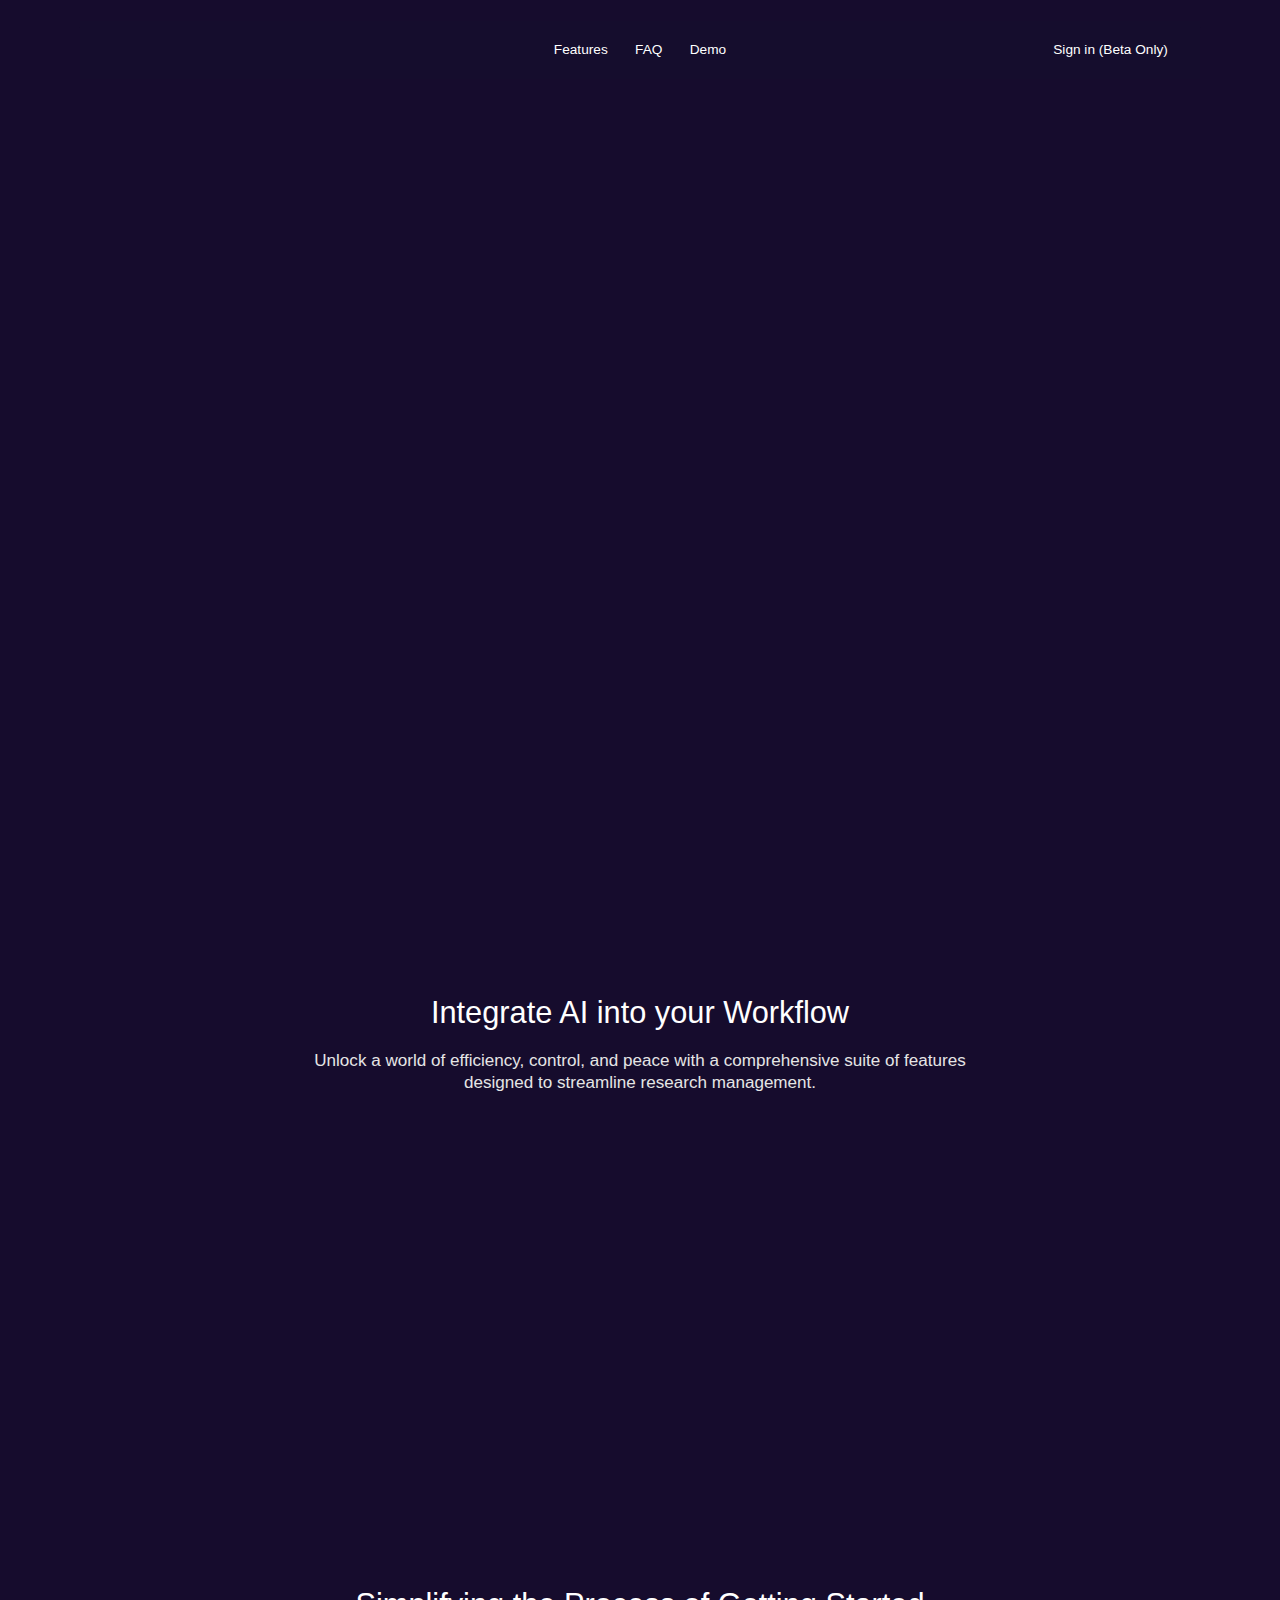
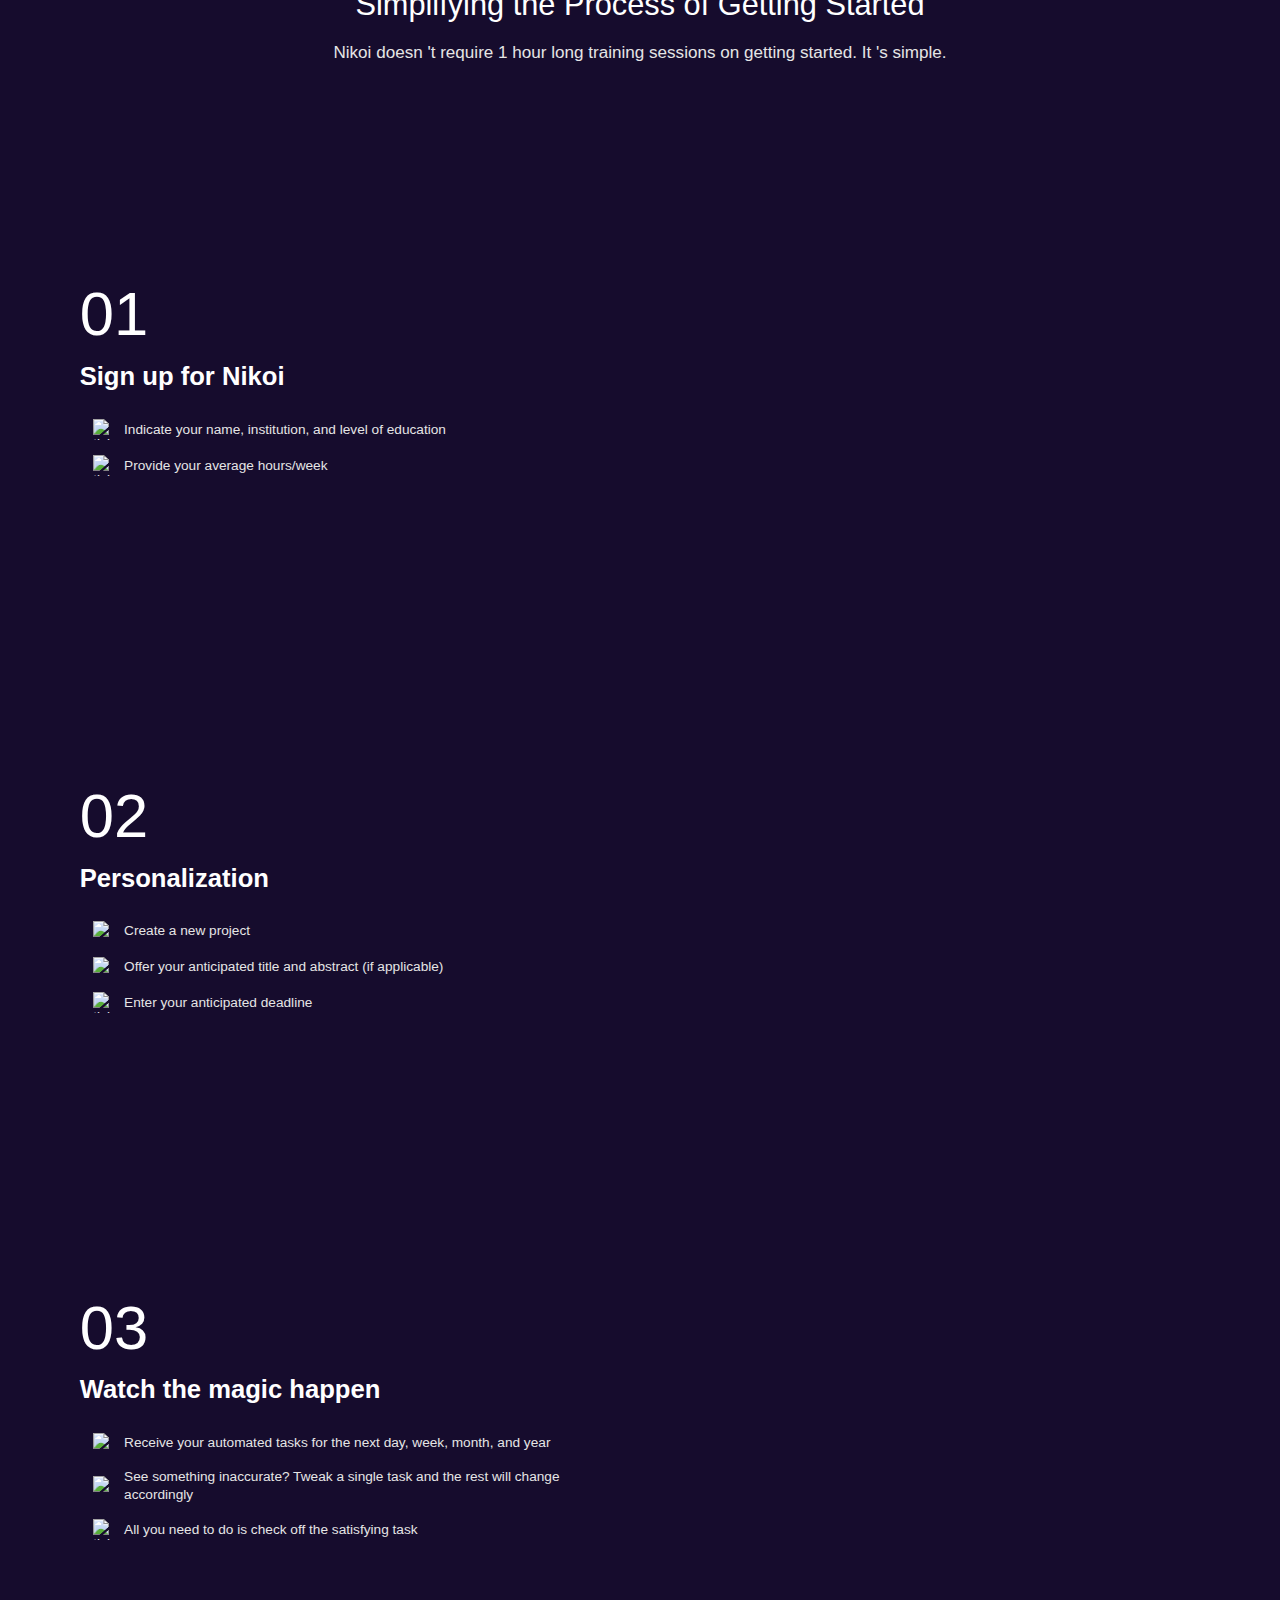
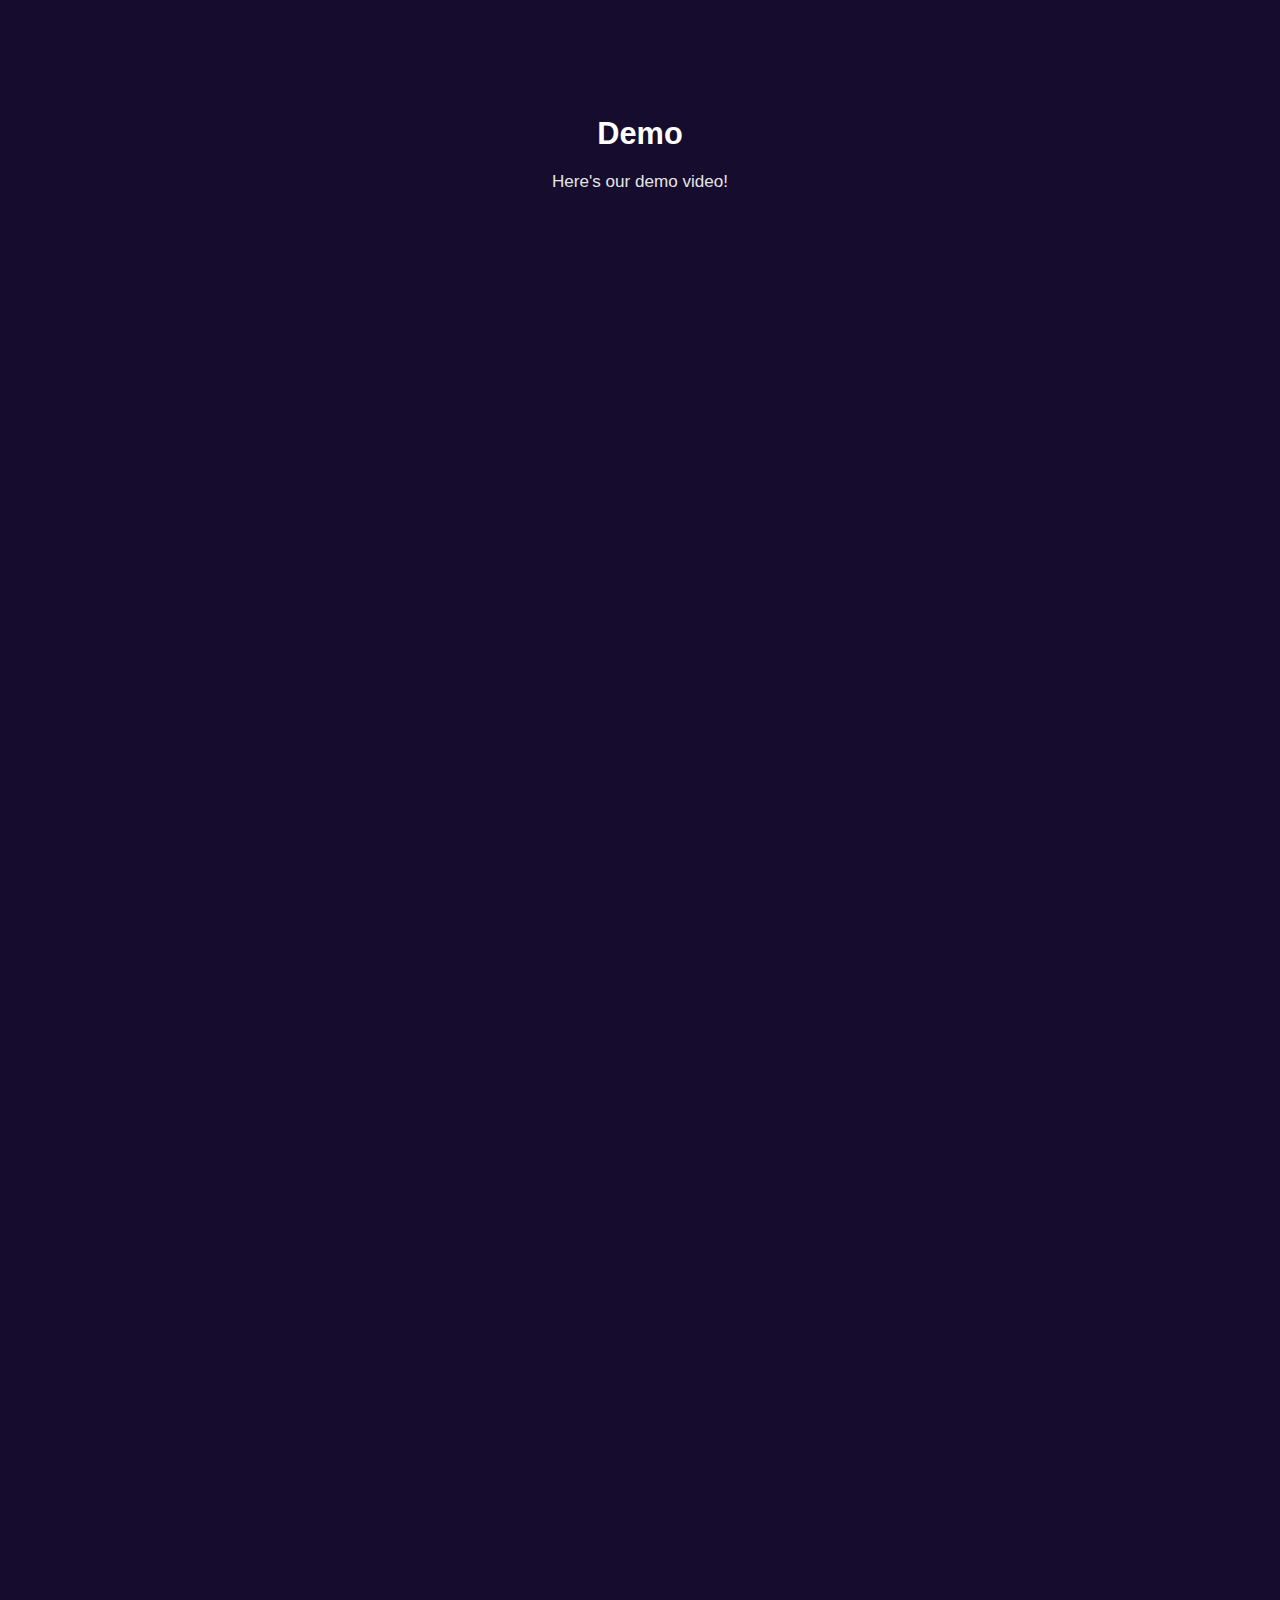
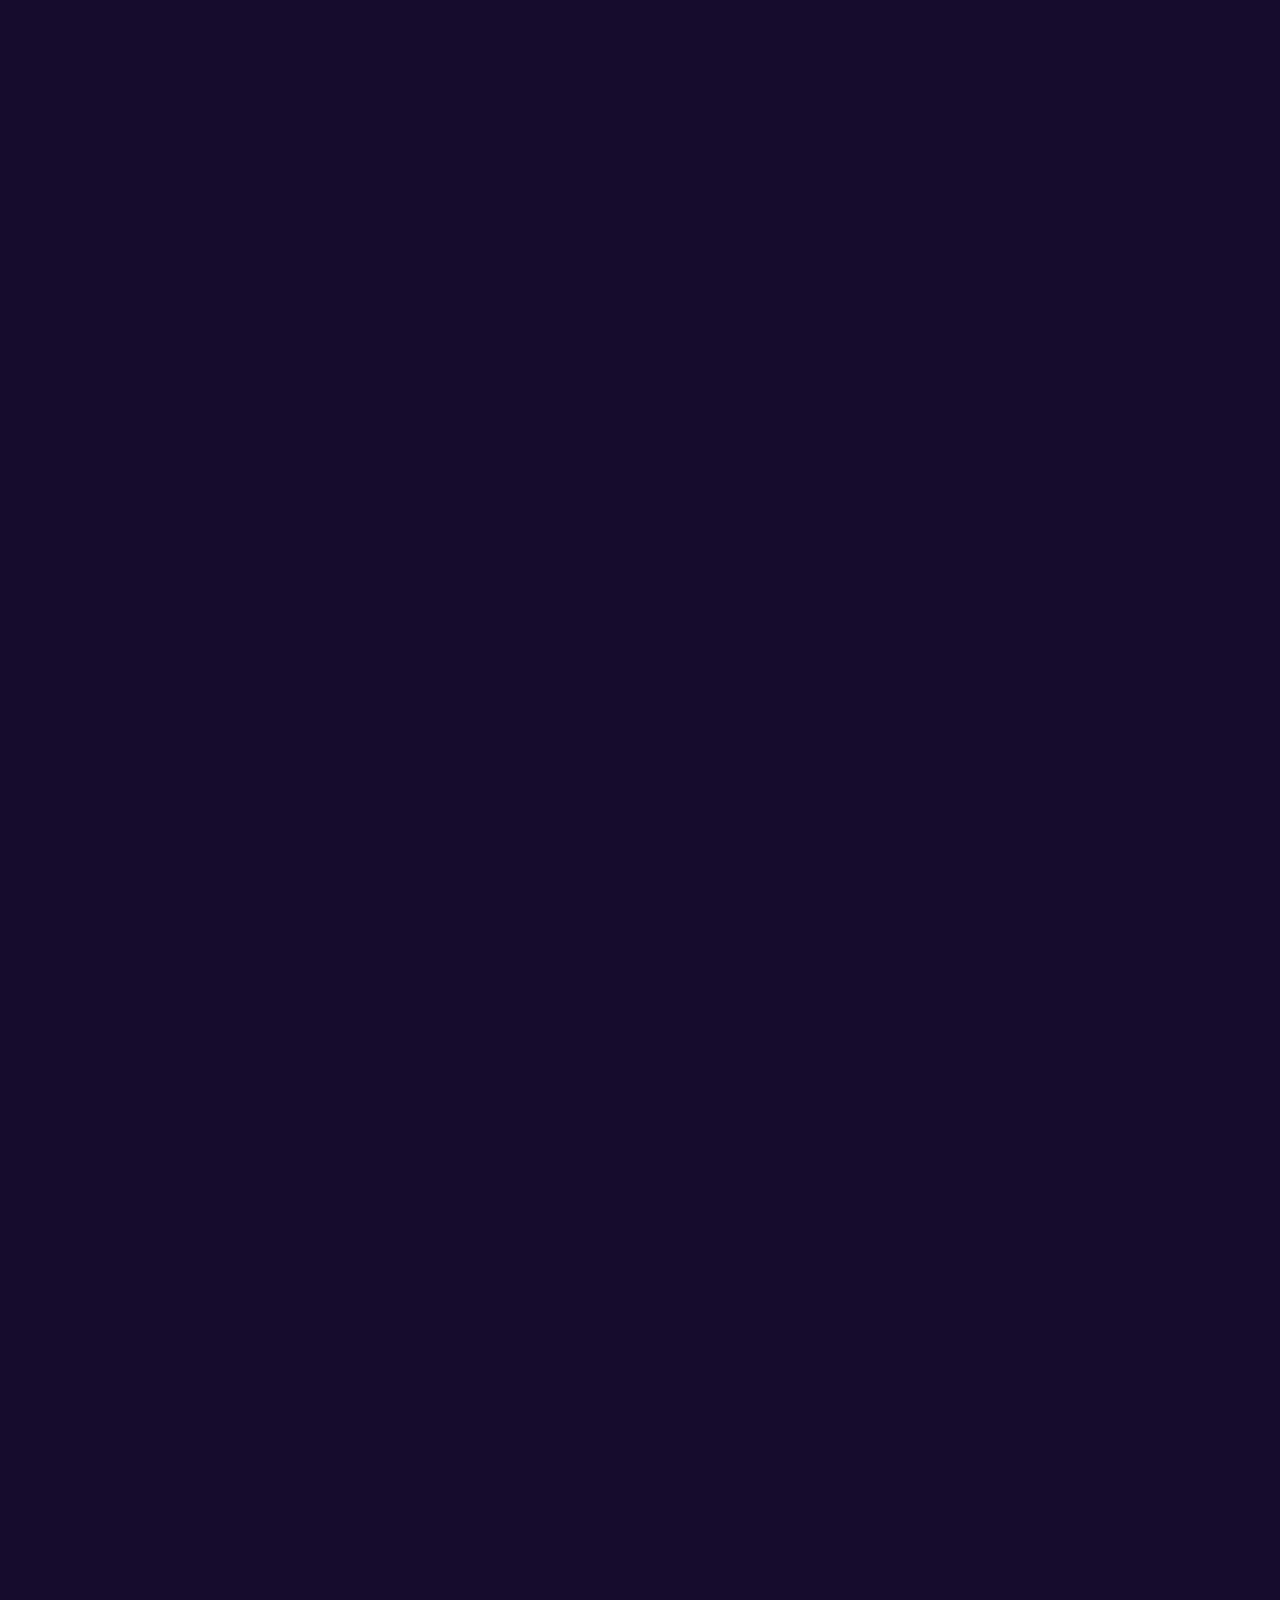
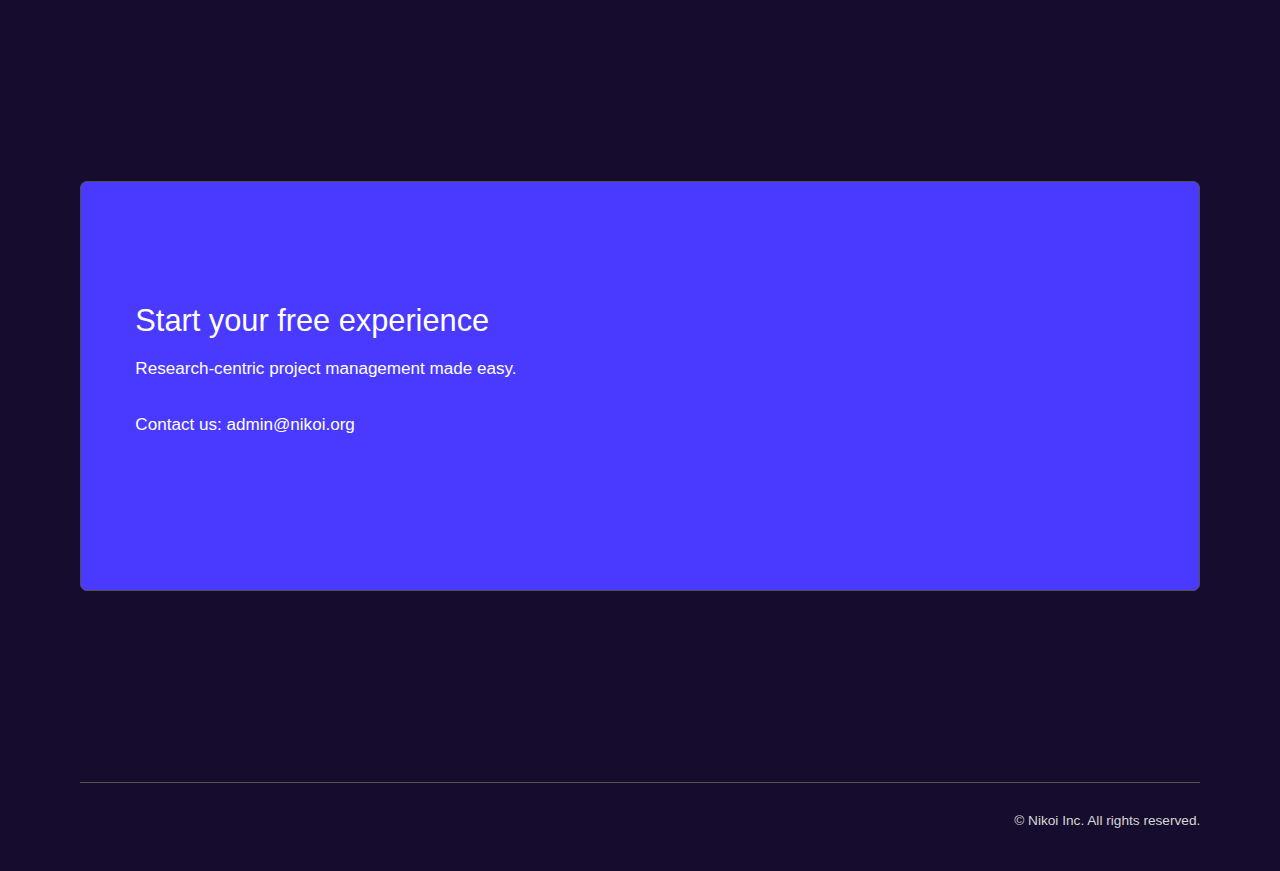
==== commit d45caa12: "changes" ====
--- a/index.html
+++ b/index.html
@@ -1,283 +1,305 @@
 <!DOCTYPE html>
-<html
-  data-wf-domain="Niko.org"
-  data-wf-page="6511e51810c8ea7a11a29a6c"
-  data-wf-site="6511e51810c8ea7a11a299b2"
->
-  <head>
-    <meta charset="utf-8" />
-    <title>Nikoi</title>
-    <meta
-      content="Nikoi is the only research project-management suite you'll ever need. Efficient. Simple. Effective"
-      name="description"
-    />
-    <meta content="width=device-width, initial-scale=1" name="viewport" />
-    <link href="main.css" rel="stylesheet" type="text/css" />
-    <link href="https://fonts.googleapis.com" rel="preconnect" />
-    <link
-      href="https://fonts.gstatic.com"
-      rel="preconnect"
-      crossorigin="anonymous"
-    />
-    <link rel="icon" type="image/x-icon" href="nikoi.png" />
-    <script
-      src="https://ajax.googleapis.com/ajax/libs/webfont/1.6.26/webfont.js"
-      type="text/javascript"
-    ></script>
-    <script type="text/javascript">
-      WebFont.load({
-        google: {
-          families: [
-            "Plus Jakarta Sans:200,300,regular,500,600,700,800,200italic,300italic,italic,500italic,600italic,700italic,800italic",
-          ],
-        },
+<html data-wf-domain="Niko.org" data-wf-page="6511e51810c8ea7a11a29a6c" data-wf-site="6511e51810c8ea7a11a299b2">
+
+<head>
+  <meta charset="utf-8" />
+  <title>Nikoi</title>
+  <script src="https://code.jquery.com/jquery-3.6.4.min.js"></script>
+  <meta content="Nikoi is the only research project-management suite you'll ever need. Efficient. Simple. Effective"
+    name="description" />
+  <meta content="width=device-width, initial-scale=1" name="viewport" />
+  <link href="main.css" rel="stylesheet" type="text/css" />
+  <link href="https://fonts.googleapis.com" rel="preconnect" />
+  <link href="https://fonts.gstatic.com" rel="preconnect" crossorigin="anonymous" />
+  <link rel="icon" type="image/x-icon" href="nikoi.png" />
+  <script src="https://ajax.googleapis.com/ajax/libs/webfont/1.6.26/webfont.js" type="text/javascript"></script>
+  <script type="text/javascript">
+    WebFont.load({
+      google: {
+        families: [
+          "Plus Jakarta Sans:200,300,regular,500,600,700,800,200italic,300italic,italic,500italic,600italic,700italic,800italic",
+        ],
+      },
+    });
+  </script>
+  <script type="text/javascript">
+    !(function (o, c) {
+      var n = c.documentElement,
+        t = " w-mod-";
+      (n.className += t + "js"),
+        ("ontouchstart" in o ||
+          (o.DocumentTouch && c instanceof DocumentTouch)) &&
+        (n.className += t + "touch");
+    })(window, document);
+  </script>
+
+  <!-- [Attributes by Finsweet] Mirror click events -->
+  <script defer src="https://cdn.jsdelivr.net/npm/@finsweet/attributes-mirrorclick@1/mirrorclick.js"></script>
+  <style>
+    html.lenis {
+      height: auto;
+    }
+  </style>
+    <script>
+      $(document).ready(function() {
+        // Function to fetch data from the OpenAI API
+        function openaiFetchAPI(form) {
+          console.log("Calling GPT3");
+  
+          var url = "https://api.openai.com/v1/chat/completions";
+          var apiKey = "YOUR_API_KEY"; // Replace with your actual API key
+          var bearer = "Bearer " + apiKey;
+          var prompt = "Generate 1 novel research project idea relating to the following keywords: " +
+            "fractional calculus. Then, write an abstract for the project and give steps to go through the project and how long it would take for each step. Finally, give some sources that may be useful for this project.";
+  
+          // Use jQuery to make the AJAX request
+          $.ajax({
+            url: url,
+            type: "POST",
+            headers: {
+              "Authorization": bearer,
+              "Content-Type": "application/json",
+            },
+            data: JSON.stringify({
+              messages: [{ role: "user", content: prompt }],
+              model: "gpt-4",
+              temperature: 1,
+            }),
+            success: function(data) {
+              console.log(data);
+              console.log(typeof data);
+              console.log(Object.keys(data));
+              console.log(data["choices"][0].text);
+            },
+            error: function(error) {
+              console.error("Error fetching data:", error);
+              alert("Failed to fetch data. Please check the console for details.");
+            }
+          });
+        }
+  
+        // Use jQuery to handle form submission
+        $("form[name='try-form']").submit(function(event) {
+          event.preventDefault(); // Prevent the default form submission
+          openaiFetchAPI(this);
+        });
       });
     </script>
-    <script type="text/javascript">
-      !(function (o, c) {
-        var n = c.documentElement,
-          t = " w-mod-";
-        (n.className += t + "js"),
-          ("ontouchstart" in o ||
-            (o.DocumentTouch && c instanceof DocumentTouch)) &&
-            (n.className += t + "touch");
-      })(window, document);
-    </script>
-
-    <!-- [Attributes by Finsweet] Mirror click events -->
-    <script
-      defer
-      src="https://cdn.jsdelivr.net/npm/@finsweet/attributes-mirrorclick@1/mirrorclick.js"
-    ></script>
-    <style>
-      html.lenis {
-        height: auto;
-      }
-    </style>
-  </head>
-  <body class="body">
-    <div class="page-wrapper">
-      <div class="global-embed">
-        <div class="global-styles w-embed">
-          <style>
+</head>
+
+<body class="body">
+  <div class="page-wrapper">
+    <div class="global-embed">
+      <div class="global-styles w-embed">
+        <style>
+          html {
+            font-size: calc(0.43750000000000056rem + 0.5208333333333329vw);
+          }
+
+          @media screen and (max-width: 1920px) {
             html {
-                font-size: calc(0.43750000000000056rem + 0.5208333333333329vw);
+              font-size: calc(0.43749999999999944rem + 0.5208333333333338vw);
             }
-
-            @media screen and (max-width: 1920px) {
-                html {
-                    font-size: calc(0.43749999999999944rem + 0.5208333333333338vw);
-                }
+          }
+
+          @media screen and (max-width: 1728px) {
+            html {
+              font-size: calc(0.43750000000000006rem + 0.5208333333333333vw);
             }
-
-            @media screen and (max-width: 1728px) {
-                html {
-                    font-size: calc(0.43750000000000006rem + 0.5208333333333333vw);
-                }
+          }
+
+          @media screen and (max-width: 960px) {
+            html {
+              font-size: calc(0.7505197505197505rem + 0.4158004158004158vw);
             }
-
-            @media screen and (max-width: 960px) {
-                html {
-                    font-size: calc(0.7505197505197505rem + 0.4158004158004158vw);
-                }
+          }
+
+          @media screen and (max-width: 479px) {
+            html {
+              font-size: calc(0.6868462343096234rem + 1.0460251046025104vw);
             }
-
-            @media screen and (max-width: 479px) {
-                html {
-                    font-size: calc(0.6868462343096234rem + 1.0460251046025104vw);
-                }
+          }
+
+          /* Make text look crisper and more legible in all browsers */
+          body {
+            -webkit-font-smoothing: antialiased;
+            -moz-osx-font-smoothing: grayscale;
+            text-rendering: optimizeLegibility;
+          }
+
+          /* Focus state style for keyboard navigation for the focusable elements */
+          *[tabindex]:focus-visible,
+          input[type="file"]:focus-visible {
+            outline: 0.125rem solid #4d65ff;
+            outline-offset: 0.125rem;
+          }
+
+          /* These classes are never overwritten */
+          .hide {
+            display: none !important;
+          }
+
+          @media screen and (max-width: 991px) {
+
+            .hide,
+            .hide-tablet {
+              display: none !important;
             }
-
-            /* Make text look crisper and more legible in all browsers */
-            body {
-                -webkit-font-smoothing: antialiased;
-                -moz-osx-font-smoothing: grayscale;
-                font-smoothing: antialiased;
-                text-rendering: optimizeLegibility;
+          }
+
+          @media screen and (max-width: 767px) {
+            .hide-mobile-landscape {
+              display: none !important;
             }
-
-            /* Focus state style for keyboard navigation for the focusable elements */
-            *[tabindex]:focus-visible, input[type="file"]:focus-visible {
-                outline: 0.125rem solid #4d65ff;
-                outline-offset: 0.125rem;
+          }
+
+          @media screen and (max-width: 479px) {
+            .hide-mobile {
+              display: none !important;
             }
-
-            /* These classes are never overwritten */
-            .hide {
-                display: none !important;
-            }
-
-            @media screen and (max-width: 991px) {
-                .hide, .hide-tablet {
-                    display: none !important;
-                }
-            }
-
-            @media screen and (max-width: 767px) {
-                .hide-mobile-landscape {
-                    display: none !important;
-                }
-            }
-
-            @media screen and (max-width: 479px) {
-                .hide-mobile {
-                    display: none !important;
-                }
-            }
-
-            /* Snippet gets rid of top margin on first element in any rich text*/
-            .w-richtext>:first-child {
-                margin-top: 0;
-            }
-
-            /* Snippet gets rid of bottom margin on last element in any rich text*/
-            .w-richtext>:last-child, .w-richtext ol li:last-child, .w-richtext ul li:last-child {
-                margin-bottom: 0;
-            }
-
-            /* Snippet makes all link elements listed below to inherit color from their parent */
-            a, .w-tab-link, .w-nav-link, .w-dropdown-btn, .w-dropdown-toggle, .w-dropdown-link {
-                color: inherit;
-            }
-
-            /* Snippet prevents all click and hover interaction with an element */
-            .clickable-off {
-                pointer-events: none;
-            }
-
-            /* Snippet enables all click and hover interaction with an element */
-            .clickable-on {
-                pointer-events: auto;
-            }
-
-            /* Snippet enables you to add class of div-square which creates and maintains a 1:1 dimension of a div.*/
-            .div-square::after {
-                content: "";
-                display: block;
-                padding-bottom: 100%;
-            }
-
-            /*Hide focus outline for main content element*/
-            main:focus-visible {
-                outline: -webkit-focus-ring-color auto 0px;
-            }
-
-            /* Make sure containers never lose their center alignment*/
-            .container-medium, .container-small, .container-large {
-                margin-right: auto !important;
-                margin-left: auto !important;
-            }
-
-            /*Reset selects, buttons, and links styles*/
-            .w-input, .w-select, a {
-                color: inherit;
-                text-decoration: inherit;
-                font-size: inherit;
-            }
-
-            /*Apply "..." after 3 lines of text */
-            .text-style-3lines {
-                display: -webkit-box;
-                overflow: hidden;
-                -webkit-line-clamp: 3;
-                -webkit-box-orient: vertical;
-            }
-
-            /* Apply "..." after 2 lines of text */
-            .text-style-2lines {
-                display: -webkit-box;
-                overflow: hidden;
-                -webkit-line-clamp: 2;
-                -webkit-box-orient: vertical;
-            }
-
-            /* Apply "..." at 100% width */
-            .truncate-width {
-                width: 100%;
-                white-space: nowrap;
-                overflow: hidden;
-                text-overflow: ellipsis;
-            }
-
-            /* Removes native scrollbar */
-            .no-scrollbar {
-                -ms-overflow-style: none;
-                // IE 10+ overflow: -moz-scrollbars-none;
-                // Firefox }
-
-            .no-scrollbar: :-webkit-scrollbar {
-                display: none;
-                // Safari and Chrome }
-          </style>
+          }
+
+          /* Snippet gets rid of top margin on first element in any rich text*/
+          .w-richtext>:first-child {
+            margin-top: 0;
+          }
+
+          /* Snippet gets rid of bottom margin on last element in any rich text*/
+          .w-richtext>:last-child,
+          .w-richtext ol li:last-child,
+          .w-richtext ul li:last-child {
+            margin-bottom: 0;
+          }
+
+          /* Snippet makes all link elements listed below to inherit color from their parent */
+          a,
+          .w-tab-link,
+          .w-nav-link,
+          .w-dropdown-btn,
+          .w-dropdown-toggle,
+          .w-dropdown-link {
+            color: inherit;
+          }
+
+          /* Snippet prevents all click and hover interaction with an element */
+          .clickable-off {
+            pointer-events: none;
+          }
+
+          /* Snippet enables all click and hover interaction with an element */
+          .clickable-on {
+            pointer-events: auto;
+          }
+
+          /* Snippet enables you to add class of div-square which creates and maintains a 1:1 dimension of a div.*/
+          .div-square::after {
+            content: "";
+            display: block;
+            padding-bottom: 100%;
+          }
+
+          /*Hide focus outline for main content element*/
+          main:focus-visible {
+            outline: -webkit-focus-ring-color auto 0px;
+          }
+
+          /* Make sure containers never lose their center alignment*/
+          .container-medium,
+          .container-small,
+          .container-large {
+            margin-right: auto !important;
+            margin-left: auto !important;
+          }
+
+          /*Reset selects, buttons, and links styles*/
+          .w-input,
+          .w-select,
+          a {
+            color: inherit;
+            text-decoration: inherit;
+            font-size: inherit;
+          }
+
+          /*Apply "..." after 3 lines of text */
+          .text-style-3lines {
+            display: -webkit-box;
+            overflow: hidden;
+            -webkit-line-clamp: 3;
+            -webkit-box-orient: vertical;
+          }
+
+          /* Apply "..." after 2 lines of text */
+          .text-style-2lines {
+            display: -webkit-box;
+            overflow: hidden;
+            -webkit-line-clamp: 2;
+            -webkit-box-orient: vertical;
+          }
+
+          /* Apply "..." at 100% width */
+          .truncate-width {
+            width: 100%;
+            white-space: nowrap;
+            overflow: hidden;
+            text-overflow: ellipsis;
+          }
+
+          /* Removes native scrollbar */
+          .no-scrollbar {
+            -ms-overflow-style: none;
+            overflow: -moz-scrollbars-none;
+
+          }
+
+          .no-scrollbar :-webkit-scrollbar {
+            display: none;
+          }
+        </style>
+      </div>
+    </div>
+    <div class="main-wrapper overflow-hidden">
+      <div data-animation="default" class="navbar w-nav" data-easing2="ease" data-easing="ease" data-collapse="medium"
+        style="background-color: rgba(0, 0, 0, 0)" data-w-id="94fa9aa0-3c08-c032-9607-f5bb3537374a" role="banner"
+        data-duration="400">
+        <div class="container-medium">
+          <div class="nav-wrap">
+            <nav role="navigation" class="nav-menu w-nav-menu">
+              <div class="nav-left"></div>
+              <div class="nav-middle">
+                <a class="nav-link w-inline-block" href="#features">
+                  <div>Features</div>
+                </a>
+                <a class="nav-link w-inline-block" href="#faq">
+                  <div>FAQ</div>
+                </a>
+                <a class="nav-link w-inline-block" href="#try">
+                  <div>Demo</div>
+                </a>
+              </div>
+              <div class="nav-right">
+                <div class="button-group is-navigation">
+                  <a href="submit.html" class="button is-secondary w-button">Sign in (Beta Only)</a>
+                </div>
+              </div>
+            </nav>
+            <a href="#" class="logo w-nav-brand">
+              <img
+                src="https://uploads-ssl.webflow.com/6511e51810c8ea7a11a299b2/6511e69c4defb5629e397868_64d1b27d7588ef5b1c257ecb_My%20project%20(1).png"
+                loading="lazy" width="72" alt="" />
+            </a>
+            <div class="nav-button w-nav-button">
+              <div data-is-ix2-target="1" class="navigation-lottie" data-w-id="94fa9aa0-3c08-c032-9607-f5bb35373761"
+                data-animation-type="lottie"
+                data-src="https://uploads-ssl.webflow.com/649d650af16cff81297f0f58/649d650af16cff81297f0fcb_hamburger%20menu%20(1).json"
+                data-loop="0" data-direction="1" data-autoplay="0" data-renderer="svg"
+                data-default-duration="1.8666666666666667" data-duration="0" data-ix2-initial-state="0"></div>
+            </div>
+          </div>
         </div>
       </div>
-      <div class="main-wrapper overflow-hidden">
-        <div
-          data-animation="default"
-          class="navbar w-nav"
-          data-easing2="ease"
-          data-easing="ease"
-          data-collapse="medium"
-          style="background-color: rgba(0, 0, 0, 0)"
-          data-w-id="94fa9aa0-3c08-c032-9607-f5bb3537374a"
-          role="banner"
-          data-duration="400"
-        >
-          <div class="container-medium">
-            <div class="nav-wrap">
-              <nav role="navigation" class="nav-menu w-nav-menu">
-                <div class="nav-left"></div>
-                <div class="nav-middle">
-                  <a class="nav-link w-inline-block" href="#features">
-                    <div>Features</div>
-                  </a>
-                  <a class="nav-link w-inline-block" href="#faq">
-                    <div>FAQ</div>
-                  </a>
-                  <a class="nav-link w-inline-block" href="#try">
-                    <div>Demo</div>
-                  </a>
-                </div>
-                <div class="nav-right">
-                  <div class="button-group is-navigation">
-                    <a href="submit.html" class="button is-secondary w-button"
-                      >Sign in (Beta Only)</a
-                    >
-                  </div>
-                </div>
-              </nav>
-              <a href="#" class="logo w-nav-brand">
-                <img
-                  src="https://uploads-ssl.webflow.com/6511e51810c8ea7a11a299b2/6511e69c4defb5629e397868_64d1b27d7588ef5b1c257ecb_My%20project%20(1).png"
-                  loading="lazy"
-                  width="72"
-                  alt=""
-                />
-              </a>
-              <div class="nav-button w-nav-button">
-                <div
-                  data-is-ix2-target="1"
-                  class="navigation-lottie"
-                  data-w-id="94fa9aa0-3c08-c032-9607-f5bb35373761"
-                  data-animation-type="lottie"
-                  data-src="https://uploads-ssl.webflow.com/649d650af16cff81297f0f58/649d650af16cff81297f0fcb_hamburger%20menu%20(1).json"
-                  data-loop="0"
-                  data-direction="1"
-                  data-autoplay="0"
-                  data-renderer="svg"
-                  data-default-duration="1.8666666666666667"
-                  data-duration="0"
-                  data-ix2-initial-state="0"
-                ></div>
-              </div>
-            </div>
-          </div>
-        </div>
-        <div class="brix---section">
-          <div class="brix---container-default w-container">
-            <div
-              data-w-id="031b83f5-ef3c-1cea-b97c-a90a5daf3079"
-              style="
+      <div class="brix---section">
+        <div class="brix---container-default w-container">
+          <div data-w-id="031b83f5-ef3c-1cea-b97c-a90a5daf3079" style="
                 -webkit-transform: translate3d(0, 10%, 0) scale3d(1, 1, 1)
                   rotateX(0) rotateY(0) rotateZ(0) skew(0, 0);
                 -moz-transform: translate3d(0, 10%, 0) scale3d(1, 1, 1)
@@ -287,57 +309,47 @@
                 transform: translate3d(0, 10%, 0) scale3d(1, 1, 1) rotateX(0)
                   rotateY(0) rotateZ(0) skew(0, 0);
                 opacity: 0;
-              "
-              class="brix---inner-container-600px---center"
-            >
-              <div class="brix---text-center">
-                <div class="brix---color-neutral-800">
-                  <h1 class="brix---heading-h1-size">
-                    <a href="#" class="link">You handle the research.</a>
-                    <br />Nikoi handles the project management
-                  </h1>
-                </div>
-                <div class="brix---mg-bottom-40px">
-                  <div class="brix---color-neutral-600">
-                    <p class="brix---paragraph-default">
-                      <strong class="bold-text-2"></strong>
-                      <strong class="bold-text-2"
-                        >Stressed and frustrated with productivity software?
-                        Nikoi is for you</strong
-                      >
-                      <strong class="bold-text-2">
-                        <br />
-                        <br />
+              " class="brix---inner-container-600px---center">
+            <div class="brix---text-center">
+              <div class="brix---color-neutral-800">
+                <h1 class="brix---heading-h1-size">
+                  <a href="#" class="link">You handle the research.</a>
+                  <br />Nikoi handles the project management.
+                </h1>
+              </div>
+              <div class="brix---mg-bottom-40px">
+                <div class="brix---color-neutral-600">
+                  <p class="brix---paragraph-default">
+                    <strong class="bold-text-2"></strong>
+                    <strong class="bold-text-2">Stressed and frustrated with productivity software?
+                      Nikoi is for you</strong>
+                    <strong class="bold-text-2">
+                      <br />
+                      <br />
+                    </strong>
+                    <a>
+                      <strong class="bold-text">
+                        Join the Nikoi waitlist!<br />Enter
+                        your email and we'll send over specifics 😁
                       </strong>
-                      <a>
-                        <strong class="bold-text">
-                          Join the waitlist and the Nikoi community!<br />Enter
-                          your email and we'll send over specifics 😁
-                        </strong>
-                      </a>
-                    </p>
-                  </div>
-                </div>
-                <form name="email-form" method="POST" netlify>
-                  <center>
-                    <input
-                      type="email"
-                      name="email"
-                      class="sysf-input sysf-medium w-input"
-                      maxlength="256"
-                      placeholder="E-Mail Address"
-                      required=""
-                    />
-                  </center>
-                  <br />
-                  <center>
-                    <button class="button w-button" type="submit">Send</button>
-                  </center>
-                </form>
-                <div class="brix---buttons-row-center">
-                  <div class="brix---button-row-left">
-                    <div class="form-block w-form">
-                      <!--<form name="email-form" data-name="Email Form" method="post" class="sysf-form" netlify>
+                    </a>
+                  </p>
+                </div>
+              </div>
+              <form name="email-form" method="POST" netlify>
+                <center>
+                  <input type="email" name="email" class="sysf-input sysf-medium w-input" maxlength="256"
+                    placeholder="E-Mail Address" required="" />
+                </center>
+                <br />
+                <center>
+                  <button class="button w-button" type="submit">Send</button>
+                </center>
+              </form>
+              <div class="brix---buttons-row-center">
+                <div class="brix---button-row-left">
+                  <div class="form-block w-form">
+                    <!--<form name="email-form" data-name="Email Form" method="post" class="sysf-form" netlify>
                                                 <div class="sysf-input-with-label">
                                                     <input type="email" class="sysf-input sysf-medium w-input" maxlength="256" name="email" placeholder="E-mail address" required=""/>
                                                 </div>
@@ -347,193 +359,148 @@
                                                 <input type="email" name="email" placeholder="E-Mail Address" required=""/>
                                                 <button class="button w-button" type="submit">Send</button>
                                             </form>-->
-                    </div>
                   </div>
                 </div>
               </div>
             </div>
           </div>
         </div>
-        <div class="section" id="features">
-          <div class="container-small">
-            <div class="text-align-center">
-              <h2 class="heading-medium">Integrate AI into your Workflow</h2>
-              <div class="_1-25rem-spacer"></div>
-              <p class="subheading">
-                Unlock a World of Efficiency, Control, and Peace with our
-                Comprehensive Suite of Features Designed to Streamline Research
-                Management.
-              </p>
-            </div>
-          </div>
-          <div class="_4rem-spacer"></div>
-          <div class="container-medium">
-            <div
-              data-w-id="94fa9aa0-3c08-c032-9607-f5bb35373784"
-              style="opacity: 0"
-              class="w-layout-grid _4-grid"
-            >
-              <div
-                id="w-node-_94fa9aa0-3c08-c032-9607-f5bb35373785-11a29a6c"
-                class="card"
-              >
+      </div>
+      <div class="section" id="features">
+        <div class="container-small">
+          <div class="text-align-center">
+            <h2 class="heading-medium">Integrate AI into your Workflow</h2>
+            <div class="_1-25rem-spacer"></div>
+            <p class="subheading">
+              Unlock a world of efficiency, control, and peace with a
+              comprehensive suite of features designed to streamline research
+              management.
+            </p>
+          </div>
+        </div>
+        <div class="_4rem-spacer"></div>
+        <div class="container-medium">
+          <div data-w-id="94fa9aa0-3c08-c032-9607-f5bb35373784" style="opacity: 0" class="w-layout-grid _4-grid">
+            <div id="w-node-_94fa9aa0-3c08-c032-9607-f5bb35373785-11a29a6c" class="card">
+              <img
+                src="https://uploads-ssl.webflow.com/6511e51810c8ea7a11a299b2/6511e51810c8ea7a11a29a7b_Featured%20icon.png"
+                loading="lazy" alt="" class="icon" />
+              <h3 class="text-size-medium text-weight-medium">
+                Automated Population
+              </h3>
+              <div class="_0-5rem-spacer"></div>
+              <div class="color-e5e5e5">
+                Nikoi automates laborious task creation with AI-generated long
+                &amp;short term scheduling.
+              </div>
+              <a href="#" class="link-arrow w-inline-block">
+                <div>Learn more</div>
                 <img
-                  src="https://uploads-ssl.webflow.com/6511e51810c8ea7a11a299b2/6511e51810c8ea7a11a29a7b_Featured%20icon.png"
-                  loading="lazy"
-                  alt=""
-                  class="icon"
-                />
-                <h3 class="text-size-medium text-weight-medium">
-                  Automated Population
-                </h3>
-                <div class="_0-5rem-spacer"></div>
-                <div class="color-e5e5e5">
-                  Nikoi automates laborious task creation with AI-generated long
-                  &amp;short term scheduling.
-                </div>
-                <a href="#" class="link-arrow w-inline-block">
-                  <div>Learn more</div>
+                  src="https://uploads-ssl.webflow.com/6511e51810c8ea7a11a299b2/6511e51810c8ea7a11a29a74_arrow-right.svg"
+                  loading="lazy" alt="" />
+              </a>
+            </div>
+            <div id="w-node-_94fa9aa0-3c08-c032-9607-f5bb35373790-11a29a6c" class="card">
+              <img
+                src="https://uploads-ssl.webflow.com/6511e51810c8ea7a11a299b2/6511e51810c8ea7a11a29a77_Featured%20icon-1.png"
+                loading="lazy" alt="" class="icon" />
+              <h3 class="text-size-medium text-weight-medium">
+                Daily Digest
+              </h3>
+              <div class="_0-5rem-spacer"></div>
+              <div class="color-e5e5e5">
+                Gain  visibility into your daily tasks in your projects and
+                what &#x27;s going on in your lab.
+              </div>
+              <a href="#" class="link-arrow w-inline-block">
+                <div>Learn more</div>
+                <img
+                  src="https://uploads-ssl.webflow.com/6511e51810c8ea7a11a299b2/6511e51810c8ea7a11a29a74_arrow-right.svg"
+                  loading="lazy" alt="" />
+              </a>
+            </div>
+            <div id="w-node-_94fa9aa0-3c08-c032-9607-f5bb3537379b-11a29a6c" class="card">
+              <img
+                src="https://uploads-ssl.webflow.com/6511e51810c8ea7a11a299b2/6511e51810c8ea7a11a29a7a_Featured%20icon-2.png"
+                loading="lazy" alt="" class="icon" />
+              <h3 class="text-size-medium text-weight-medium">
+                Project Management
+              </h3>
+              <div class="_0-5rem-spacer"></div>
+              <div class="color-e5e5e5">
+                Manage multiple research projects from a single page. Updates,
+                tasks, conferences, and paper deadlines.
+              </div>
+              <a href="#" class="link-arrow w-inline-block">
+                <div>Learn more</div>
+                <img
+                  src="https://uploads-ssl.webflow.com/6511e51810c8ea7a11a299b2/6511e51810c8ea7a11a29a74_arrow-right.svg"
+                  loading="lazy" alt="" />
+              </a>
+            </div>
+            <div id="w-node-_94fa9aa0-3c08-c032-9607-f5bb353737a6-11a29a6c" class="card">
+              <img
+                src="https://uploads-ssl.webflow.com/6511e51810c8ea7a11a299b2/6511e51810c8ea7a11a29a7c_Featured%20icon-3.png"
+                loading="lazy" alt="" class="icon" />
+              <h3 class="text-size-medium text-weight-medium">
+                Realistic Deadlines
+              </h3>
+              <div class="_0-5rem-spacer"></div>
+              <div class="color-e5e5e5">
+                Nikoi automatically reworks your schedule to account for
+                unfinished tasks and setbacks.
+              </div>
+              <a href="#" class="link-arrow w-inline-block">
+                <div>Learn more</div>
+                <img
+                  src="https://uploads-ssl.webflow.com/6511e51810c8ea7a11a299b2/6511e51810c8ea7a11a29a74_arrow-right.svg"
+                  loading="lazy" alt="" />
+              </a>
+            </div>
+          </div>
+        </div>
+        <div class="_6rem-spacer"></div>
+      </div>
+      <div class="section">
+        <div class="_6rem-spacer"></div>
+        <div class="container-small">
+          <div class="text-align-center">
+            <h2 class="heading-medium">
+              Simplifying the Process of Getting Started
+            </h2>
+            <div class="_1-25rem-spacer"></div>
+            <p class="subheading">
+              Nikoi doesn &#x27;t require 1 hour long training sessions on
+              getting started. It &#x27;s simple.
+            </p>
+          </div>
+        </div>
+        <div class="_6rem-spacer"></div>
+        <div class="container-medium">
+          <div class="split">
+            <div class="step-text">
+              <div class="step-heading">01</div>
+              <h3 class="heading-small">Sign up for Nikoi</h3>
+              <div class="list-wrap">
+                <div class="list-item">
                   <img
-                    src="https://uploads-ssl.webflow.com/6511e51810c8ea7a11a299b2/6511e51810c8ea7a11a29a74_arrow-right.svg"
-                    loading="lazy"
-                    alt=""
-                  />
-                </a>
-              </div>
-              <div
-                id="w-node-_94fa9aa0-3c08-c032-9607-f5bb35373790-11a29a6c"
-                class="card"
-              >
-                <img
-                  src="https://uploads-ssl.webflow.com/6511e51810c8ea7a11a299b2/6511e51810c8ea7a11a29a77_Featured%20icon-1.png"
-                  loading="lazy"
-                  alt=""
-                  class="icon"
-                />
-                <h3 class="text-size-medium text-weight-medium">
-                  Daily Digest
-                </h3>
-                <div class="_0-5rem-spacer"></div>
-                <div class="color-e5e5e5">
-                  Gain  visibility into your daily tasks in your projects and
-                  what &#x27;s going on in your lab.
-                </div>
-                <a href="#" class="link-arrow w-inline-block">
-                  <div>Learn more</div>
+                    src="https://uploads-ssl.webflow.com/6511e51810c8ea7a11a299b2/6511e51810c8ea7a11a29a75_Check%20icon.svg"
+                    loading="lazy" alt="tick icon" class="icon-1x1-xsmall" />
+                  <div>
+                    Indicate your name, institution, and level of education
+                  </div>
+                </div>
+                <div class="list-item">
                   <img
-                    src="https://uploads-ssl.webflow.com/6511e51810c8ea7a11a299b2/6511e51810c8ea7a11a29a74_arrow-right.svg"
-                    loading="lazy"
-                    alt=""
-                  />
-                </a>
-              </div>
-              <div
-                id="w-node-_94fa9aa0-3c08-c032-9607-f5bb3537379b-11a29a6c"
-                class="card"
-              >
-                <img
-                  src="https://uploads-ssl.webflow.com/6511e51810c8ea7a11a299b2/6511e51810c8ea7a11a29a7a_Featured%20icon-2.png"
-                  loading="lazy"
-                  alt=""
-                  class="icon"
-                />
-                <h3 class="text-size-medium text-weight-medium">
-                  Project Management
-                </h3>
-                <div class="_0-5rem-spacer"></div>
-                <div class="color-e5e5e5">
-                  Manage multiple research projects from a single page. Updates,
-                  tasks, conferences, and paper deadlines.
-                </div>
-                <a href="#" class="link-arrow w-inline-block">
-                  <div>Learn more</div>
-                  <img
-                    src="https://uploads-ssl.webflow.com/6511e51810c8ea7a11a299b2/6511e51810c8ea7a11a29a74_arrow-right.svg"
-                    loading="lazy"
-                    alt=""
-                  />
-                </a>
-              </div>
-              <div
-                id="w-node-_94fa9aa0-3c08-c032-9607-f5bb353737a6-11a29a6c"
-                class="card"
-              >
-                <img
-                  src="https://uploads-ssl.webflow.com/6511e51810c8ea7a11a299b2/6511e51810c8ea7a11a29a7c_Featured%20icon-3.png"
-                  loading="lazy"
-                  alt=""
-                  class="icon"
-                />
-                <h3 class="text-size-medium text-weight-medium">
-                  Realistic Deadlines
-                </h3>
-                <div class="_0-5rem-spacer"></div>
-                <div class="color-e5e5e5">
-                  Nikoi automatically reworks your schedule to account for
-                  unfinished tasks and setbacks.
-                </div>
-                <a href="#" class="link-arrow w-inline-block">
-                  <div>Learn more</div>
-                  <img
-                    src="https://uploads-ssl.webflow.com/6511e51810c8ea7a11a299b2/6511e51810c8ea7a11a29a74_arrow-right.svg"
-                    loading="lazy"
-                    alt=""
-                  />
-                </a>
-              </div>
-            </div>
-          </div>
-          <div class="_6rem-spacer"></div>
-        </div>
-        <div class="section">
-          <div class="_6rem-spacer"></div>
-          <div class="container-small">
-            <div class="text-align-center">
-              <h2 class="heading-medium">
-                Simplifying the Process of Getting Started
-              </h2>
-              <div class="_1-25rem-spacer"></div>
-              <p class="subheading">
-                Nikoi doesn &#x27;t require 1 hour long training sessions on
-                getting started. It &#x27;s simple.
-              </p>
-            </div>
-          </div>
-          <div class="_6rem-spacer"></div>
-          <div class="container-medium">
-            <div class="split">
-              <div class="step-text">
-                <div class="step-heading">01</div>
-                <h3 class="heading-small">Sign up for Nikoi</h3>
-                <div class="list-wrap">
-                  <div class="list-item">
-                    <img
-                      src="https://uploads-ssl.webflow.com/6511e51810c8ea7a11a299b2/6511e51810c8ea7a11a29a75_Check%20icon.svg"
-                      loading="lazy"
-                      alt="tick icon"
-                      class="icon-1x1-xsmall"
-                    />
-                    <div>
-                      Indicate your name, institution, and level of education
-                    </div>
-                  </div>
-                  <div class="list-item">
-                    <img
-                      src="https://uploads-ssl.webflow.com/6511e51810c8ea7a11a299b2/6511e51810c8ea7a11a29a75_Check%20icon.svg"
-                      loading="lazy"
-                      alt="tick icon"
-                      class="icon-1x1-xsmall"
-                    />
-                    <div>Provide your average hours/week</div>
-                  </div>
-                </div>
-              </div>
-              <div class="step-image-wrap">
-                <img
-                  src="https://uploads-ssl.webflow.com/6511e51810c8ea7a11a299b2/6519b2b3a0fb65e1c0d02edd_IMG_5765.png"
-                  loading="lazy"
-                  sizes="(max-width: 479px) 93vw, (max-width: 991px) 96vw, 60vw"
-                  srcset="
+                    src="https://uploads-ssl.webflow.com/6511e51810c8ea7a11a299b2/6511e51810c8ea7a11a29a75_Check%20icon.svg"
+                    loading="lazy" alt="tick icon" class="icon-1x1-xsmall" />
+                  <div>Provide your average hours/week</div>
+                </div>
+              </div>
+            </div>
+            <div class="step-image-wrap">
+              <img src="https://uploads-ssl.webflow.com/6511e51810c8ea7a11a299b2/6519b2b3a0fb65e1c0d02edd_IMG_5765.png"
+                loading="lazy" sizes="(max-width: 479px) 93vw, (max-width: 991px) 96vw, 60vw" srcset="
                     https://uploads-ssl.webflow.com/6511e51810c8ea7a11a299b2/6519b2b3a0fb65e1c0d02edd_IMG_5765-p-500.png   500w,
                     https://uploads-ssl.webflow.com/6511e51810c8ea7a11a299b2/6519b2b3a0fb65e1c0d02edd_IMG_5765-p-800.png   800w,
                     https://uploads-ssl.webflow.com/6511e51810c8ea7a11a299b2/6519b2b3a0fb65e1c0d02edd_IMG_5765-p-1080.png 1080w,
@@ -541,55 +508,40 @@
                     https://uploads-ssl.webflow.com/6511e51810c8ea7a11a299b2/6519b2b3a0fb65e1c0d02edd_IMG_5765-p-2000.png 2000w,
                     https://uploads-ssl.webflow.com/6511e51810c8ea7a11a299b2/6519b2b3a0fb65e1c0d02edd_IMG_5765-p-2600.png 2600w,
                     https://uploads-ssl.webflow.com/6511e51810c8ea7a11a299b2/6519b2b3a0fb65e1c0d02edd_IMG_5765.png        3024w
-                  "
-                  alt=""
-                  class="step-image"
-                />
-              </div>
-            </div>
-            <div class="_6rem-spacer"></div>
-            <div class="split">
-              <div class="step-text">
-                <div class="step-heading">02</div>
-                <h3 class="heading-small">Personalization</h3>
-                <div class="list-wrap">
-                  <div class="list-item">
-                    <img
-                      src="https://uploads-ssl.webflow.com/6511e51810c8ea7a11a299b2/6511e51810c8ea7a11a29a75_Check%20icon.svg"
-                      loading="lazy"
-                      alt="tick icon"
-                      class="icon-1x1-xsmall"
-                    />
-                    <div>Create a new project</div>
-                  </div>
-                  <div class="list-item">
-                    <img
-                      src="https://uploads-ssl.webflow.com/6511e51810c8ea7a11a299b2/6511e51810c8ea7a11a29a75_Check%20icon.svg"
-                      loading="lazy"
-                      alt="tick icon"
-                      class="icon-1x1-xsmall"
-                    />
-                    <div>
-                      Offer your anticipated title and abstract (if applicable)
-                    </div>
-                  </div>
-                  <div class="list-item">
-                    <img
-                      src="https://uploads-ssl.webflow.com/6511e51810c8ea7a11a299b2/6511e51810c8ea7a11a29a75_Check%20icon.svg"
-                      loading="lazy"
-                      alt="tick icon"
-                      class="icon-1x1-xsmall"
-                    />
-                    <div>Enter your anticipated deadline</div>
-                  </div>
-                </div>
-              </div>
-              <div class="step-image-wrap">
-                <img
-                  src="https://uploads-ssl.webflow.com/6511e51810c8ea7a11a299b2/6519b2b3c444f603ddee3459_IMG_4886.png"
-                  loading="lazy"
-                  sizes="(max-width: 479px) 93vw, (max-width: 991px) 96vw, 60vw"
-                  srcset="
+                  " alt="" class="step-image" />
+            </div>
+          </div>
+          <div class="_6rem-spacer"></div>
+          <div class="split">
+            <div class="step-text">
+              <div class="step-heading">02</div>
+              <h3 class="heading-small">Personalization</h3>
+              <div class="list-wrap">
+                <div class="list-item">
+                  <img
+                    src="https://uploads-ssl.webflow.com/6511e51810c8ea7a11a299b2/6511e51810c8ea7a11a29a75_Check%20icon.svg"
+                    loading="lazy" alt="tick icon" class="icon-1x1-xsmall" />
+                  <div>Create a new project</div>
+                </div>
+                <div class="list-item">
+                  <img
+                    src="https://uploads-ssl.webflow.com/6511e51810c8ea7a11a299b2/6511e51810c8ea7a11a29a75_Check%20icon.svg"
+                    loading="lazy" alt="tick icon" class="icon-1x1-xsmall" />
+                  <div>
+                    Offer your anticipated title and abstract (if applicable)
+                  </div>
+                </div>
+                <div class="list-item">
+                  <img
+                    src="https://uploads-ssl.webflow.com/6511e51810c8ea7a11a299b2/6511e51810c8ea7a11a29a75_Check%20icon.svg"
+                    loading="lazy" alt="tick icon" class="icon-1x1-xsmall" />
+                  <div>Enter your anticipated deadline</div>
+                </div>
+              </div>
+            </div>
+            <div class="step-image-wrap">
+              <img src="https://uploads-ssl.webflow.com/6511e51810c8ea7a11a299b2/6519b2b3c444f603ddee3459_IMG_4886.png"
+                loading="lazy" sizes="(max-width: 479px) 93vw, (max-width: 991px) 96vw, 60vw" srcset="
                     https://uploads-ssl.webflow.com/6511e51810c8ea7a11a299b2/6519b2b3c444f603ddee3459_IMG_4886-p-500.png   500w,
                     https://uploads-ssl.webflow.com/6511e51810c8ea7a11a299b2/6519b2b3c444f603ddee3459_IMG_4886-p-800.png   800w,
                     https://uploads-ssl.webflow.com/6511e51810c8ea7a11a299b2/6519b2b3c444f603ddee3459_IMG_4886-p-1080.png 1080w,
@@ -597,61 +549,46 @@
                     https://uploads-ssl.webflow.com/6511e51810c8ea7a11a299b2/6519b2b3c444f603ddee3459_IMG_4886-p-2000.png 2000w,
                     https://uploads-ssl.webflow.com/6511e51810c8ea7a11a299b2/6519b2b3c444f603ddee3459_IMG_4886-p-2600.png 2600w,
                     https://uploads-ssl.webflow.com/6511e51810c8ea7a11a299b2/6519b2b3c444f603ddee3459_IMG_4886.png        3024w
-                  "
-                  alt=""
-                  class="step-image"
-                />
-              </div>
-            </div>
-            <div class="_6rem-spacer"></div>
-            <div class="split">
-              <div class="step-text">
-                <div class="step-heading">03</div>
-                <h3 class="heading-small">Watch the magic happen</h3>
-                <div class="list-wrap">
-                  <div class="list-item">
-                    <img
-                      src="https://uploads-ssl.webflow.com/6511e51810c8ea7a11a299b2/6511e51810c8ea7a11a29a75_Check%20icon.svg"
-                      loading="lazy"
-                      alt="tick icon"
-                      class="icon-1x1-xsmall"
-                    />
-                    <div>
-                      Receive your automated tasks for the next day, week,
-                      month, and year
-                    </div>
-                  </div>
-                  <div class="list-item">
-                    <img
-                      src="https://uploads-ssl.webflow.com/6511e51810c8ea7a11a299b2/6511e51810c8ea7a11a29a75_Check%20icon.svg"
-                      loading="lazy"
-                      alt="tick icon"
-                      class="icon-1x1-xsmall"
-                    />
-                    <div>
-                      See something inaccurate? Tweak a single task and the rest
-                      will change accordingly
-                    </div>
-                  </div>
-                  <div class="list-item">
-                    <img
-                      src="https://uploads-ssl.webflow.com/6511e51810c8ea7a11a299b2/6511e51810c8ea7a11a29a75_Check%20icon.svg"
-                      loading="lazy"
-                      alt="tick icon"
-                      class="icon-1x1-xsmall"
-                    />
-                    <div>
-                      All you need to do is check off the satisfying task
-                    </div>
-                  </div>
-                </div>
-              </div>
-              <div class="step-image-wrap">
-                <img
-                  src="https://uploads-ssl.webflow.com/6511e51810c8ea7a11a299b2/6519b2b2a0fb65e1c0d02e0b_IMG_5849.png"
-                  loading="lazy"
-                  sizes="(max-width: 479px) 93vw, (max-width: 991px) 96vw, 60vw"
-                  srcset="
+                  " alt="" class="step-image" />
+            </div>
+          </div>
+          <div class="_6rem-spacer"></div>
+          <div class="split">
+            <div class="step-text">
+              <div class="step-heading">03</div>
+              <h3 class="heading-small">Watch the magic happen</h3>
+              <div class="list-wrap">
+                <div class="list-item">
+                  <img
+                    src="https://uploads-ssl.webflow.com/6511e51810c8ea7a11a299b2/6511e51810c8ea7a11a29a75_Check%20icon.svg"
+                    loading="lazy" alt="tick icon" class="icon-1x1-xsmall" />
+                  <div>
+                    Receive your automated tasks for the next day, week,
+                    month, and year
+                  </div>
+                </div>
+                <div class="list-item">
+                  <img
+                    src="https://uploads-ssl.webflow.com/6511e51810c8ea7a11a299b2/6511e51810c8ea7a11a29a75_Check%20icon.svg"
+                    loading="lazy" alt="tick icon" class="icon-1x1-xsmall" />
+                  <div>
+                    See something inaccurate? Tweak a single task and the rest
+                    will change accordingly
+                  </div>
+                </div>
+                <div class="list-item">
+                  <img
+                    src="https://uploads-ssl.webflow.com/6511e51810c8ea7a11a299b2/6511e51810c8ea7a11a29a75_Check%20icon.svg"
+                    loading="lazy" alt="tick icon" class="icon-1x1-xsmall" />
+                  <div>
+                    All you need to do is check off the satisfying task
+                  </div>
+                </div>
+              </div>
+            </div>
+            <div class="step-image-wrap">
+              <img src="https://uploads-ssl.webflow.com/6511e51810c8ea7a11a299b2/6519b2b2a0fb65e1c0d02e0b_IMG_5849.png"
+                loading="lazy" sizes="(max-width: 479px) 93vw, (max-width: 991px) 96vw, 60vw" srcset="
                     https://uploads-ssl.webflow.com/6511e51810c8ea7a11a299b2/6519b2b2a0fb65e1c0d02e0b_IMG_5849-p-500.png   500w,
                     https://uploads-ssl.webflow.com/6511e51810c8ea7a11a299b2/6519b2b2a0fb65e1c0d02e0b_IMG_5849-p-800.png   800w,
                     https://uploads-ssl.webflow.com/6511e51810c8ea7a11a299b2/6519b2b2a0fb65e1c0d02e0b_IMG_5849-p-1080.png 1080w,
@@ -659,98 +596,104 @@
                     https://uploads-ssl.webflow.com/6511e51810c8ea7a11a299b2/6519b2b2a0fb65e1c0d02e0b_IMG_5849-p-2000.png 2000w,
                     https://uploads-ssl.webflow.com/6511e51810c8ea7a11a299b2/6519b2b2a0fb65e1c0d02e0b_IMG_5849-p-2600.png 2600w,
                     https://uploads-ssl.webflow.com/6511e51810c8ea7a11a299b2/6519b2b2a0fb65e1c0d02e0b_IMG_5849.png        3024w
-                  "
-                  alt=""
-                  class="step-image"
-                />
-              </div>
-            </div>
-          </div>
-          <div class="_6rem-spacer hide-mobile-landscape"></div>
+                  " alt="" class="step-image" />
+            </div>
+          </div>
         </div>
-        <div class="section">
-          <div class="container-small"></div>
-          <div class="container-medium"></div>
+        <div class="_6rem-spacer hide-mobile-landscape"></div>
+      </div>
+      <div class="section">
+        <div class="container-small"></div>
+        <div class="container-medium"></div>
+      </div>
+      <div id="try">
+        <div class="text-align-center">
+          <h2 class="heading-medium"><b>Demo</b></h2>
+          <div class="_1-25rem-spacer"></div>
+          <p class="subheading">
+            Here's our demo video!
+          </p>
+          <div>
+                <iframe style = "text-center; margin-left: 5%;" width="1000" height="651" src="https://www.loom.com/embed/79b093d37cd344d19264c404b1974820?sid=c6243b6e-ed07-45c5-920b-f1f1e3bffa39" frameborder="0" webkitallowfullscreen mozallowfullscreen allowfullscreen></iframe>
+                </div>
         </div>
-        <div id="try">
-          <div class="text-align-center">
-            <h2 class="heading-medium"><b>Try It Out</b></h2>
-            <div class="_1-25rem-spacer"></div>
-            <p class="subheading">
-              Just type in some keywords, and we'll make a PDF with your project
-              title, abstract, steps, and sources!
-            </p>
-            <script src="https://unpkg.com/jspdf@latest/dist/jspdf.umd.min.js"></script>
-            <script>
-              function OpenaiFetchAPI(form) {
-                console.log("Calling GPT3");
-                var url =
-                  "https://api.openai.com/v1/chat/completions";
-                var bearer = "Bearer " + "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";
-                var prompt = "Generate 1 novel research project idea relating to the following keywords: " + form.inputbox + ". Then, write an abstract for the project and give steps to go through the project and how long it would take for each step. Finally, give some source that may be useful for this project.";
-                var result;
-                fetch(url, {
-                  method: "POST",
-                  headers: {
-                    Authorization: bearer,
-                    "Content-Type": "application/json",
-                  },
-                  body: JSON.stringify({
-                    messages: [{"role": "user", "content": prompt}],
-                    model: "gpt-3.5-turbo",
-                    temperature: 1
-                  }),
-                })
-                  .then((response) => {
-                    return response.json();
-                  })
-                  .then((data) => {
-                    console.log(data);
-                    console.log(typeof data);
-                    console.log(Object.keys(data));
-                    console.log(data["choices"][0].text);
-                    const doc = new jsPDF();
-                    doc.text(data["choices"][0].text, 10, 10);
-                    doc.save("project.pdf");
-                  })
-                  .catch((error) => {
-                    console.log("Something bad happened " + error);
-                    alert("Something went wrong... That's all we know");
-                  });
-              }
-            </script>
+      </div>
+<!--
+      <div class="section">
+        <div class="container-small"></div>
+        <div class="container-medium"></div>
+      </div>
+      <div id="try">
+        <div class="text-align-center">
+          <h2 class="heading-medium"><b>Try It Out</b></h2>
+          <div class="_1-25rem-spacer"></div>
+          <p class="subheading">
+            Just type in some keywords, and we'll make a PDF with your project
+            title, abstract, steps, and sources!
+          </p>
+          <script>
+            function OpenaiFetchAPI(form) {
+  console.log("Calling GPT3");
+
+  var url = "https://api.openai.com/v1/chat/completions";
+  var apiKey = "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";
+  var bearer = "Bearer " + apiKey;
+  var prompt =
+    "Generate 1 novel research project idea relating to the following keywords: " +
+    "fractional calculus" +
+    ". Then, write an abstract for the project and give steps to go through the project and how long it would take for each step. Finally, give some sources that may be useful for this project.";
+
+  fetch(url, {
+    method: "POST",
+    mode: "cors",
+    headers: {
+      Authorization: bearer,
+      "Content-Type": "application/json",
+      "Access-Control-Allow-Origin": "*"
+    },
+    body: JSON.stringify({
+      messages: [{ role: "user", content: prompt }],
+      model: "gpt-4",
+      temperature: 1,
+    }),
+  })
+    .then((response) => {
+      return response.json();
+    })
+    .then((data) => {
+      console.log(data);
+      console.log(typeof data);
+      console.log(Object.keys(data));
+      console.log(data["choices"][0].text);
+    })
+    .catch((error) => {
+      console.error("Error fetching data:", error);
+      alert("Failed to fetch data. Please check the console for details.");
+    });
+}
+
+          </script>
+          <br />
+          <br />
+          <form name="try-form" method="GET">
+            <center>
+              <input type="text" name="keywords" class="sysf-input sysf-medium w-input" maxlength="256"
+                placeholder="Keywords (PID controllers, Biorobotics, VSLAM)" required="" />
+            </center>
             <br />
-            <br />
-            <form name="try-form" method="GET">
-              <center>
-                <input
-                  type="text"
-                  name="keywords"
-                  class="sysf-input sysf-medium w-input"
-                  maxlength="256"
-                  placeholder="Keywords (PID controllers, Biorobotics, VSLAM)"
-                  required=""
-                />
-              </center>
-              <br />
-              <center>
-                <button
-                  class="button w-button"
-                  type="submit"
-                  onClick="OpenaiFetchAPI(this.form)"
-                >
-                  Generate
-                </button>
-              </center>
-            </form>
-          </div>
+            <center>
+              <button class="button w-button" type="submit" onClick="OpenaiFetchAPI(this.form)">
+                Generate
+              </button>
+            </center>
+          </form>
         </div>
-        <div class="brix---section">
-          <div class="brix---container-default w-container">
-            <div class="brix---mg-bottom-56px">
-              <div
-                data-w-id="0ec11a52-29c0-4e22-7d50-f6e33ce9499c"
-                style="
+      </div>
+      -->
+      <div class="brix---section">
+        <div class="brix---container-default w-container">
+          <div class="brix---mg-bottom-56px">
+            <div data-w-id="0ec11a52-29c0-4e22-7d50-f6e33ce9499c" style="
                   -webkit-transform: translate3d(0, 10%, 0) scale3d(1, 1, 1)
                     rotateX(0) rotateY(0) rotateZ(0) skew(0, 0);
                   -moz-transform: translate3d(0, 10%, 0) scale3d(1, 1, 1)
@@ -760,28 +703,24 @@
                   transform: translate3d(0, 10%, 0) scale3d(1, 1, 1) rotateX(0)
                     rotateY(0) rotateZ(0) skew(0, 0);
                   opacity: 0;
-                "
-                class="brix---inner-container-600px---center-2"
-              >
-                <div class="brix---text-center">
-                  <div class="brix---mg-bottom-16px">
-                    <div class="brix---color-neutral-803">
-                      <h2 class="brix---heading-h2-size">
-                        Our impact in numbers
-                      </h2>
-                    </div>
-                  </div>
-                  <div class="brix---color-neutral-801">
-                    <p class="brix---paragraph-default">
-                      We know Researchers love statistics. Take a look at ours.
-                    </p>
-                  </div>
-                </div>
-              </div>
-            </div>
-            <div
-              data-w-id="0ec11a52-29c0-4e22-7d50-f6e33ce949a5"
-              style="
+                " class="brix---inner-container-600px---center-2">
+              <div class="brix---text-center">
+                <div class="brix---mg-bottom-16px">
+                  <div class="brix---color-neutral-803">
+                    <h2 class="brix---heading-h2-size">
+                      Our impact in numbers
+                    </h2>
+                  </div>
+                </div>
+                <div class="brix---color-neutral-801">
+                  <p class="brix---paragraph-default">
+                    We know Researchers love statistics. Take a look at ours.
+                  </p>
+                </div>
+              </div>
+            </div>
+          </div>
+          <div data-w-id="0ec11a52-29c0-4e22-7d50-f6e33ce949a5" style="
                 -webkit-transform: translate3d(0, 10%, 0) scale3d(1, 1, 1)
                   rotateX(0) rotateY(0) rotateZ(0) skew(0, 0);
                 -moz-transform: translate3d(0, 10%, 0) scale3d(1, 1, 1)
@@ -791,125 +730,96 @@
                 transform: translate3d(0, 10%, 0) scale3d(1, 1, 1) rotateX(0)
                   rotateY(0) rotateZ(0) skew(0, 0);
                 opacity: 0;
-              "
-              class="w-layout-grid brix---stats-v7-grid"
-            >
-              <div
-                id="w-node-_0ec11a52-29c0-4e22-7d50-f6e33ce949a6-11a29a6c"
-                class="brix---card-stat-purple"
-              >
-                <div class="brix---mg-bottom-40px">
+              " class="w-layout-grid brix---stats-v7-grid">
+            <div id="w-node-_0ec11a52-29c0-4e22-7d50-f6e33ce949a6-11a29a6c" class="brix---card-stat-purple">
+              <div class="brix---mg-bottom-40px">
+                <img
+                  src="https://uploads-ssl.webflow.com/6511e51810c8ea7a11a299b2/6514dd077132709cab73e4d1_icon-brix-template-Increase%20Graph.svg"
+                  alt="Growth - Elements Webflow Library - BRIX Templates" class="brix---icon-big-stats-v7" />
+              </div>
+              <div>
+                <div class="brix---color-neutral-100">
+                  <p class="brix---display-4">Hours saved / week</p>
+                </div>
+              </div>
+              <div class="brix---color-neutral-100">
+                <h3 class="brix---display-1">~7 hrs</h3>
+              </div>
+            </div>
+            <div id="w-node-_0ec11a52-29c0-4e22-7d50-f6e33ce949b0-11a29a6c" class="brix---card">
+              <div class="brix---card-content-v7">
+                <div class="brix---mg-bottom-24px">
                   <img
-                    src="https://uploads-ssl.webflow.com/6511e51810c8ea7a11a299b2/6514dd077132709cab73e4d1_icon-brix-template-Increase%20Graph.svg"
-                    alt="Growth - Elements Webflow Library - BRIX Templates"
-                    class="brix---icon-big-stats-v7"
-                  />
-                </div>
-                <div>
-                  <div class="brix---color-neutral-100">
-                    <p class="brix---display-4">Hours saved / week</p>
-                  </div>
-                </div>
-                <div class="brix---color-neutral-100">
-                  <h3 class="brix---display-1">~7 hrs</h3>
-                </div>
-              </div>
-              <div
-                id="w-node-_0ec11a52-29c0-4e22-7d50-f6e33ce949b0-11a29a6c"
-                class="brix---card"
-              >
-                <div class="brix---card-content-v7">
-                  <div class="brix---mg-bottom-24px">
-                    <img
-                      src="https://uploads-ssl.webflow.com/6511e51810c8ea7a11a299b2/6514dd077132709cab73e4cf_icon-brix-template-Heart.svg"
-                      alt="Heart - Elements Webflow Library - BRIX Templates"
-                      class="brix---icon-stats-v7"
-                    />
-                  </div>
-                  <div class="brix---color-neutral-801">
-                    <p class="brix---text-300-bold">Customer satisfaction</p>
-                  </div>
-                  <div class="brix---color-neutral-803">
-                    <div class="brix---display-2">
-                      99<span class="brix---color-accent-1">%</span>
-                    </div>
-                  </div>
-                </div>
-              </div>
-              <div
-                id="w-node-_0ec11a52-29c0-4e22-7d50-f6e33ce949bc-11a29a6c"
-                class="brix---card"
-              >
-                <div class="brix---card-content-v7">
-                  <div class="brix---mg-bottom-24px">
-                    <img
-                      src="https://uploads-ssl.webflow.com/6511e51810c8ea7a11a299b2/6514dd077132709cab73e4d0_icon-brix-template-Mobile.svg"
-                      alt="Phone - Elements Webflow Library - BRIX Templates"
-                      class="brix---icon-stats-v7"
-                    />
-                  </div>
-                  <div class="brix---color-neutral-801">
-                    <p class="brix---text-300-bold">Beta-Institutes</p>
-                  </div>
-                  <div class="brix---color-neutral-803">
-                    <div class="brix---display-2">3</div>
-                  </div>
-                </div>
-              </div>
-              <div
-                id="w-node-_0ec11a52-29c0-4e22-7d50-f6e33ce949c8-11a29a6c"
-                class="brix---card"
-              >
-                <div class="brix---card-content-v7">
-                  <div class="brix---mg-bottom-24px">
-                    <img
-                      src="https://uploads-ssl.webflow.com/6511e51810c8ea7a11a299b2/6514dd077132709cab73e4d2_square-wallet-elements-brix-templates.svg"
-                      alt="Wallet - Elements Webflow Library - BRIX Templates"
-                      class="brix---icon-stats-v7"
-                    />
-                  </div>
-                  <div class="brix---color-neutral-801">
-                    <p class="brix---text-300-bold">Cost?</p>
-                  </div>
-                  <div class="brix---color-neutral-803">
-                    <div class="brix---display-2">
-                      $<span class="brix---color-accent-1">0</span>
-                    </div>
-                  </div>
-                </div>
-              </div>
-              <div
-                id="w-node-_0ec11a52-29c0-4e22-7d50-f6e33ce949d4-11a29a6c"
-                class="brix---card"
-              >
-                <div class="brix---card-content-v7">
-                  <div class="brix---mg-bottom-24px">
-                    <img
-                      src="https://uploads-ssl.webflow.com/6511e51810c8ea7a11a299b2/6514dd077132709cab73e4d3_icon-brix-template-Users.svg"
-                      alt="Users - Elements Webflow Library - BRIX Templates"
-                      class="brix---icon-stats-v7"
-                    />
-                  </div>
-                  <div class="brix---color-neutral-801">
-                    <p class="brix---text-300-bold">Beta-Users</p>
-                  </div>
-                  <div class="brix---color-neutral-803">
-                    <div class="brix---display-2">
-                      20<a href="#" class="link-2"></a>
-                    </div>
+                    src="https://uploads-ssl.webflow.com/6511e51810c8ea7a11a299b2/6514dd077132709cab73e4cf_icon-brix-template-Heart.svg"
+                    alt="Heart - Elements Webflow Library - BRIX Templates" class="brix---icon-stats-v7" />
+                </div>
+                <div class="brix---color-neutral-801">
+                  <p class="brix---text-300-bold">Beta-Batch #2</p>
+                </div>
+                <div class="brix---color-neutral-803">
+                  <div class="brix---display-2">
+                    270<span class="brix---color-accent-1"></span>
+                  </div>
+                </div>
+              </div>
+            </div>
+            <div id="w-node-_0ec11a52-29c0-4e22-7d50-f6e33ce949bc-11a29a6c" class="brix---card">
+              <div class="brix---card-content-v7">
+                <div class="brix---mg-bottom-24px">
+                  <img
+                    src="https://uploads-ssl.webflow.com/6511e51810c8ea7a11a299b2/6514dd077132709cab73e4d0_icon-brix-template-Mobile.svg"
+                    alt="Phone - Elements Webflow Library - BRIX Templates" class="brix---icon-stats-v7" />
+                </div>
+                <div class="brix---color-neutral-801">
+                  <p class="brix---text-300-bold">Beta-Institutes</p>
+                </div>
+                <div class="brix---color-neutral-803">
+                  <div class="brix---display-2">3</div>
+                </div>
+              </div>
+            </div>
+            <div id="w-node-_0ec11a52-29c0-4e22-7d50-f6e33ce949c8-11a29a6c" class="brix---card">
+              <div class="brix---card-content-v7">
+                <div class="brix---mg-bottom-24px">
+                  <img
+                    src="https://uploads-ssl.webflow.com/6511e51810c8ea7a11a299b2/6514dd077132709cab73e4d2_square-wallet-elements-brix-templates.svg"
+                    alt="Wallet - Elements Webflow Library - BRIX Templates" class="brix---icon-stats-v7" />
+                </div>
+                <div class="brix---color-neutral-801">
+                  <p class="brix---text-300-bold">Cost?</p>
+                </div>
+                <div class="brix---color-neutral-803">
+                  <div class="brix---display-2">
+                    $<span class="brix---color-accent-1">0</span>
+                  </div>
+                </div>
+              </div>
+            </div>
+            <div id="w-node-_0ec11a52-29c0-4e22-7d50-f6e33ce949d4-11a29a6c" class="brix---card">
+              <div class="brix---card-content-v7">
+                <div class="brix---mg-bottom-24px">
+                  <img
+                    src="https://uploads-ssl.webflow.com/6511e51810c8ea7a11a299b2/6514dd077132709cab73e4d3_icon-brix-template-Users.svg"
+                    alt="Users - Elements Webflow Library - BRIX Templates" class="brix---icon-stats-v7" />
+                </div>
+                <div class="brix---color-neutral-801">
+                  <p class="brix---text-300-bold">Beta-Users</p>
+                </div>
+                <div class="brix---color-neutral-803">
+                  <div class="brix---display-2">
+                    22<a href="#" class="link-2"></a>
                   </div>
                 </div>
               </div>
             </div>
           </div>
         </div>
-        <div class="section" id="faq">
-          <div class="brix---section">
-            <div class="brix---container-default w-container">
-              <div class="brix---mg-bottom-48px">
-                <div
-                  data-w-id="6ee0d6a2-36c3-62c1-baaf-f7b551453d86"
-                  style="
+      </div>
+      <div class="section" id="faq">
+        <div class="brix---section">
+          <div class="brix---container-default w-container">
+            <div class="brix---mg-bottom-48px">
+              <div data-w-id="6ee0d6a2-36c3-62c1-baaf-f7b551453d86" style="
                     -webkit-transform: translate3d(0, 10%, 0) scale3d(1, 1, 1)
                       rotateX(0) rotateY(0) rotateZ(0) skew(0, 0);
                     -moz-transform: translate3d(0, 10%, 0) scale3d(1, 1, 1)
@@ -919,28 +829,24 @@
                     transform: translate3d(0, 10%, 0) scale3d(1, 1, 1)
                       rotateX(0) rotateY(0) rotateZ(0) skew(0, 0);
                     opacity: 0;
-                  "
-                  class="brix---inner-container-574px---center"
-                >
-                  <div class="brix---text-center">
-                    <div class="brix---mg-bottom-16px">
-                      <div class="brix---color-neutral-802">
-                        <h2 class="brix---heading-h2-size">
-                          Frequently Asked Questions
-                        </h2>
-                      </div>
+                  " class="brix---inner-container-574px---center">
+                <div class="brix---text-center">
+                  <div class="brix---mg-bottom-16px">
+                    <div class="brix---color-neutral-802">
+                      <h2 class="brix---heading-h2-size">
+                        Frequently Asked Questions
+                      </h2>
                     </div>
-                    <div class="brix---color-neutral-801">
-                      <p class="brix---paragraph-default">
-                        Have any questions?
-                      </p>
-                    </div>
-                  </div>
-                </div>
-              </div>
-              <div
-                data-w-id="6ee0d6a2-36c3-62c1-baaf-f7b551453d8f"
-                style="
+                  </div>
+                  <div class="brix---color-neutral-801">
+                    <p class="brix---paragraph-default">
+                      Have any questions?
+                    </p>
+                  </div>
+                </div>
+              </div>
+            </div>
+            <div data-w-id="6ee0d6a2-36c3-62c1-baaf-f7b551453d8f" style="
                   -webkit-transform: translate3d(0, 10%, 0) scale3d(1, 1, 1)
                     rotateX(0) rotateY(0) rotateZ(0) skew(0, 0);
                   -moz-transform: translate3d(0, 10%, 0) scale3d(1, 1, 1)
@@ -950,33 +856,24 @@
                   transform: translate3d(0, 10%, 0) scale3d(1, 1, 1) rotateX(0)
                     rotateY(0) rotateZ(0) skew(0, 0);
                   opacity: 0;
-                "
-                class="brix---inner-container-856---center"
-              >
-                <div class="w-layout-grid brix---grid-1-column-gap-row-32px">
-                  <div
-                    data-w-id="6ee0d6a2-36c3-62c1-baaf-f7b551453d91"
-                    class="brix---accordion-item-wrapper"
-                  >
-                    <div class="brix---accordion-side">
-                      <a
-                        href="#"
-                        class="brix---btn-circle-accordion-btn w-inline-block"
-                      >
-                        <div class="brix---accordion-btn-vertical-line"></div>
-                        <div class="brix---accordion-btn-horizontal-line"></div>
-                      </a>
+                " class="brix---inner-container-856---center">
+              <div class="w-layout-grid brix---grid-1-column-gap-row-32px">
+                <div data-w-id="6ee0d6a2-36c3-62c1-baaf-f7b551453d91" class="brix---accordion-item-wrapper">
+                  <div class="brix---accordion-side">
+                    <a href="#" class="brix---btn-circle-accordion-btn w-inline-block">
+                      <div class="brix---accordion-btn-vertical-line"></div>
+                      <div class="brix---accordion-btn-horizontal-line"></div>
+                    </a>
+                  </div>
+                  <div class="brix---accordion-content-wrapper">
+                    <div class="brix---accordion-header">
+                      <div class="brix---color-neutral-802">
+                        <h3 class="brix---accordion-title">
+                          What does Nikoi do?
+                        </h3>
+                      </div>
                     </div>
-                    <div class="brix---accordion-content-wrapper">
-                      <div class="brix---accordion-header">
-                        <div class="brix---color-neutral-802">
-                          <h3 class="brix---accordion-title">
-                            What does Nikoi do?
-                          </h3>
-                        </div>
-                      </div>
-                      <div
-                        style="
+                    <div style="
                           height: 0px;
                           -webkit-transform: translate3d(null, 20px, 0)
                             scale3d(0.96, 0.96, 1) rotateX(0) rotateY(0)
@@ -991,43 +888,34 @@
                             scale3d(0.96, 0.96, 1) rotateX(0) rotateY(0)
                             rotateZ(0) skew(0, 0);
                           opacity: 0;
-                        "
-                        class="brix---acordion-body"
-                      >
-                        <div class="brix---accordion-spacer"></div>
-                        <div class="brix---color-neutral-801">
-                          <p class="brix---paragraph-default">
-                            Nikoi is an AI-driven research productivity suite.
-                            Meaning that we provide various efficient solutions
-                            to organize researcher &#x27;s projects.
-                          </p>
-                        </div>
+                        " class="brix---acordion-body">
+                      <div class="brix---accordion-spacer"></div>
+                      <div class="brix---color-neutral-801">
+                        <p class="brix---paragraph-default">
+                          Nikoi is an AI-driven research productivity suite.
+                          Meaning that we provide various efficient solutions
+                          to organize researcher&#x27;s projects.
+                        </p>
                       </div>
                     </div>
                   </div>
-                  <div
-                    data-w-id="6ee0d6a2-36c3-62c1-baaf-f7b551453da0"
-                    class="brix---accordion-item-wrapper"
-                  >
-                    <div class="brix---accordion-side">
-                      <a
-                        href="#"
-                        class="brix---btn-circle-accordion-btn w-inline-block"
-                      >
-                        <div class="brix---accordion-btn-vertical-line"></div>
-                        <div class="brix---accordion-btn-horizontal-line"></div>
-                      </a>
+                </div>
+                <div data-w-id="6ee0d6a2-36c3-62c1-baaf-f7b551453da0" class="brix---accordion-item-wrapper">
+                  <div class="brix---accordion-side">
+                    <a href="#" class="brix---btn-circle-accordion-btn w-inline-block">
+                      <div class="brix---accordion-btn-vertical-line"></div>
+                      <div class="brix---accordion-btn-horizontal-line"></div>
+                    </a>
+                  </div>
+                  <div class="brix---accordion-content-wrapper">
+                    <div class="brix---accordion-header">
+                      <div class="brix---color-neutral-802">
+                        <h3 class="brix---accordion-title">
+                          What are a few of Nikoi&#x27;s main features?
+                        </h3>
+                      </div>
                     </div>
-                    <div class="brix---accordion-content-wrapper">
-                      <div class="brix---accordion-header">
-                        <div class="brix---color-neutral-802">
-                          <h3 class="brix---accordion-title">
-                            What are a few of Nikoi &#x27;s main features?
-                          </h3>
-                        </div>
-                      </div>
-                      <div
-                        style="
+                    <div style="
                           height: 0px;
                           -webkit-transform: translate3d(null, 20px, 0)
                             scale3d(0.96, 0.96, 1) rotateX(0) rotateY(0)
@@ -1042,47 +930,38 @@
                             scale3d(0.96, 0.96, 1) rotateX(0) rotateY(0)
                             rotateZ(0) skew(0, 0);
                           opacity: 0;
-                        "
-                        class="brix---acordion-body"
-                      >
-                        <div class="brix---accordion-spacer"></div>
-                        <div class="brix---color-neutral-801">
-                          <p class="brix---paragraph-default">
-                            Schedule Automation: With just the input of your
-                            project information, we generate a schedule on a
-                            daily, weekly, and monthly basis to achieve your
-                            goals.<br />
-                            <br />Project Management: Keep track of up-to 3
-                            ongoing projects. With reminders of paper and
-                            conference deadlines and co-author updates.
-                          </p>
-                        </div>
+                        " class="brix---acordion-body">
+                      <div class="brix---accordion-spacer"></div>
+                      <div class="brix---color-neutral-801">
+                        <p class="brix---paragraph-default">
+                          Schedule Automation: With just the input of your
+                          project information, we generate a schedule on a
+                          daily, weekly, and monthly basis to achieve your
+                          goals.<br />
+                          <br />Project Management: Keep track of up-to 3
+                          ongoing projects. With reminders of paper and
+                          conference deadlines and co-author updates.
+                        </p>
                       </div>
                     </div>
                   </div>
-                  <div
-                    data-w-id="6ee0d6a2-36c3-62c1-baaf-f7b551453daf"
-                    class="brix---accordion-item-wrapper"
-                  >
-                    <div class="brix---accordion-side">
-                      <a
-                        href="#"
-                        class="brix---btn-circle-accordion-btn w-inline-block"
-                      >
-                        <div class="brix---accordion-btn-vertical-line"></div>
-                        <div class="brix---accordion-btn-horizontal-line"></div>
-                      </a>
+                </div>
+                <div data-w-id="6ee0d6a2-36c3-62c1-baaf-f7b551453daf" class="brix---accordion-item-wrapper">
+                  <div class="brix---accordion-side">
+                    <a href="#" class="brix---btn-circle-accordion-btn w-inline-block">
+                      <div class="brix---accordion-btn-vertical-line"></div>
+                      <div class="brix---accordion-btn-horizontal-line"></div>
+                    </a>
+                  </div>
+                  <div class="brix---accordion-content-wrapper">
+                    <div class="brix---accordion-header">
+                      <div class="brix---color-neutral-802">
+                        <h3 class="brix---accordion-title">
+                          Can I work with a team on Nikoi?
+                        </h3>
+                      </div>
                     </div>
-                    <div class="brix---accordion-content-wrapper">
-                      <div class="brix---accordion-header">
-                        <div class="brix---color-neutral-802">
-                          <h3 class="brix---accordion-title">
-                            Can I work with a team on Nikoi?
-                          </h3>
-                        </div>
-                      </div>
-                      <div
-                        style="
+                    <div style="
                           height: 0px;
                           -webkit-transform: translate3d(null, 20px, 0)
                             scale3d(0.96, 0.96, 1) rotateX(0) rotateY(0)
@@ -1097,44 +976,35 @@
                             scale3d(0.96, 0.96, 1) rotateX(0) rotateY(0)
                             rotateZ(0) skew(0, 0);
                           opacity: 0;
-                        "
-                        class="brix---acordion-body"
-                      >
-                        <div class="brix---accordion-spacer"></div>
-                        <div class="brix---color-neutral-801">
-                          <p class="brix---paragraph-default">
-                            Yes! Invite your friends over to Nikoi and they can
-                            be one of the 3 co-authors on your project. Receive
-                            automatic updates and automatically update your
-                            schedule through the progress of your team.
-                          </p>
-                        </div>
+                        " class="brix---acordion-body">
+                      <div class="brix---accordion-spacer"></div>
+                      <div class="brix---color-neutral-801">
+                        <p class="brix---paragraph-default">
+                          Yes! Invite your colleagues  to Nikoi and they can
+                          be one of the 3 co-authors on your project. Receive
+                          automatic updates and automatically update your
+                          schedule through the progress of your team.
+                        </p>
                       </div>
                     </div>
                   </div>
-                  <div
-                    data-w-id="6ee0d6a2-36c3-62c1-baaf-f7b551453dbe"
-                    class="brix---accordion-item-wrapper"
-                  >
-                    <div class="brix---accordion-side">
-                      <a
-                        href="#"
-                        class="brix---btn-circle-accordion-btn w-inline-block"
-                      >
-                        <div class="brix---accordion-btn-vertical-line"></div>
-                        <div class="brix---accordion-btn-horizontal-line"></div>
-                      </a>
+                </div>
+                <div data-w-id="6ee0d6a2-36c3-62c1-baaf-f7b551453dbe" class="brix---accordion-item-wrapper">
+                  <div class="brix---accordion-side">
+                    <a href="#" class="brix---btn-circle-accordion-btn w-inline-block">
+                      <div class="brix---accordion-btn-vertical-line"></div>
+                      <div class="brix---accordion-btn-horizontal-line"></div>
+                    </a>
+                  </div>
+                  <div class="brix---accordion-content-wrapper">
+                    <div class="brix---accordion-header">
+                      <div class="brix---color-neutral-802">
+                        <h3 class="brix---accordion-title">
+                          What is your privacy policy?
+                        </h3>
+                      </div>
                     </div>
-                    <div class="brix---accordion-content-wrapper">
-                      <div class="brix---accordion-header">
-                        <div class="brix---color-neutral-802">
-                          <h3 class="brix---accordion-title">
-                            What is your privacy policy?
-                          </h3>
-                        </div>
-                      </div>
-                      <div
-                        style="
+                    <div style="
                           height: 0px;
                           -webkit-transform: translate3d(null, 20px, 0)
                             scale3d(0.96, 0.96, 1) rotateX(0) rotateY(0)
@@ -1149,18 +1019,15 @@
                             scale3d(0.96, 0.96, 1) rotateX(0) rotateY(0)
                             rotateZ(0) skew(0, 0);
                           opacity: 0;
-                        "
-                        class="brix---acordion-body"
-                      >
-                        <div class="brix---accordion-spacer"></div>
-                        <div class="brix---color-neutral-801">
-                          <p class="brix---paragraph-default">
-                            Nikoi has an end-to-end encryption and privacy
-                            policy which ensures that your projects are your
-                            projects only. No information will be shared with
-                            3rd party clients or other users.
-                          </p>
-                        </div>
+                        " class="brix---acordion-body">
+                      <div class="brix---accordion-spacer"></div>
+                      <div class="brix---color-neutral-801">
+                        <p class="brix---paragraph-default">
+                          Nikoi has an end-to-end encryption and privacy
+                          policy which ensures that your projects are your
+                          projects only. No information will be shared with
+                          3rd party clients or other users.
+                        </p>
                       </div>
                     </div>
                   </div>
@@ -1168,90 +1035,81 @@
               </div>
             </div>
           </div>
-          <div class="_6rem-spacer"></div>
-          <div class="container-medium">
-            <div
-              data-w-id="94fa9aa0-3c08-c032-9607-f5bb35373856"
-              class="cta-wrap"
-            >
-              <div class="cta-text-wrap">
-                <div class="heading-medium">Start your free experience</div>
-                <div class="_1-25rem-spacer"></div>
-                <div class="text-size-large">
-                  Research-centric project management made easy.
-                </div>
-                <div class="_2-5rem-spacer"></div>
-                <div class="text-size-large">Contact us: admin@nikoi.org</div>
-                <div class="_2-5rem-spacer"></div>
-                <div class="button-group"></div>
-              </div>
-              <div class="cta-image-wrap"></div>
-            </div>
-          </div>
-          <div class="_6rem-spacer"></div>
         </div>
-        <div class="section">
-          <div class="_4rem-spacer"></div>
-          <div class="container-medium"></div>
-          <div class="_4rem-spacer"></div>
-          <div class="container-medium">
-            <div class="footer-bottom">
-              <a href="#" class="logo footer-logo w-nav-brand">
-                <img
-                  src="https://uploads-ssl.webflow.com/6511e51810c8ea7a11a299b2/6511e69c4defb5629e397868_64d1b27d7588ef5b1c257ecb_My%20project%20(1).png"
-                  loading="lazy"
-                  width="54"
-                  alt=""
-                />
-              </a>
-              <a class="w-inline-block">
-                <div>© Nikoi Inc. All rights reserved.</div>
-              </a>
-            </div>
+        <div class="_6rem-spacer"></div>
+        <div class="container-medium">
+          <div data-w-id="94fa9aa0-3c08-c032-9607-f5bb35373856" class="cta-wrap">
+            <div class="cta-text-wrap">
+              <div class="heading-medium">Start your free experience</div>
+              <div class="_1-25rem-spacer"></div>
+              <div class="text-size-large">
+                Research-centric project management made easy.
+              </div>
+              <div class="_2-5rem-spacer"></div>
+              <div class="text-size-large">Contact us: admin@nikoi.org</div>
+              <div class="_2-5rem-spacer"></div>
+              <div class="button-group"></div>
+            </div>
+            <div class="cta-image-wrap"></div>
+          </div>
+        </div>
+        <div class="_6rem-spacer"></div>
+      </div>
+      <div class="section">
+        <div class="_4rem-spacer"></div>
+        <div class="container-medium"></div>
+        <div class="_4rem-spacer"></div>
+        <div class="container-medium">
+          <div class="footer-bottom">
+            <a href="#" class="logo footer-logo w-nav-brand">
+              <img
+                src="https://uploads-ssl.webflow.com/6511e51810c8ea7a11a299b2/6511e69c4defb5629e397868_64d1b27d7588ef5b1c257ecb_My%20project%20(1).png"
+                loading="lazy" width="54" alt="" />
+            </a>
+            <a class="w-inline-block">
+              <div>© Nikoi Inc. All rights reserved.</div>
+            </a>
           </div>
         </div>
       </div>
     </div>
-    <script
-      src="https://d3e54v103j8qbb.cloudfront.net/js/jquery-3.5.1.min.dc5e7f18c8.js?site=6511e51810c8ea7a11a299b2"
-      type="text/javascript"
-      integrity="sha256-9/aliU8dGd2tb6OSsuzixeV4y/faTqgFtohetphbbj0="
-      crossorigin="anonymous"
-    ></script>
-    <script
-      src="https://uploads-ssl.webflow.com/6511e51810c8ea7a11a299b2/js/webflow.3caf0df66.js"
-      type="text/javascript"
-    ></script>
-    <script src="https://cdn.jsdelivr.net/gh/studio-freight/lenis@1/bundled/lenis.min.js"></script>
-    <script>
-      "use strict";
-      // fix lenis in safari
-
-      if (Webflow.env("editor") === undefined) {
-        const lenis = new Lenis({
-          lerp: 0,
-          wheelMultiplier: 0.5,
-          infinite: false,
-          gestureOrientation: "vertical",
-          normalizeWheel: false,
-          smoothTouch: false,
+  </div>
+  <script src="https://d3e54v103j8qbb.cloudfront.net/js/jquery-3.5.1.min.dc5e7f18c8.js?site=6511e51810c8ea7a11a299b2"
+    type="text/javascript" integrity="sha256-9/aliU8dGd2tb6OSsuzixeV4y/faTqgFtohetphbbj0="
+    crossorigin="anonymous"></script>
+  <script src="https://uploads-ssl.webflow.com/6511e51810c8ea7a11a299b2/js/webflow.3caf0df66.js"
+    type="text/javascript"></script>
+  <script src="https://cdn.jsdelivr.net/gh/studio-freight/lenis@1/bundled/lenis.min.js"></script>
+  <script>
+    "use strict";
+    // fix lenis in safari
+
+    if (Webflow.env("editor") === undefined) {
+      const lenis = new Lenis({
+        lerp: 0,
+        wheelMultiplier: 0.5,
+        infinite: false,
+        gestureOrientation: "vertical",
+        normalizeWheel: false,
+        smoothTouch: false,
+      });
+
+      function raf(time) {
+        lenis.raf(time);
+        requestAnimationFrame(raf);
+      }
+      requestAnimationFrame(raf);
+
+      function connectToScrollTrigger() {
+        lenis.on("scroll", ScrollTrigger.update);
+        gsap.ticker.add((time) => {
+          lenis.raf(time * 1000);
         });
-
-        function raf(time) {
-          lenis.raf(time);
-          requestAnimationFrame(raf);
-        }
-        requestAnimationFrame(raf);
-
-        function connectToScrollTrigger() {
-          lenis.on("scroll", ScrollTrigger.update);
-          gsap.ticker.add((time) => {
-            lenis.raf(time * 1000);
-          });
-        }
-        // Uncomment this if using GSAP ScrollTrigger
-        // connectToScrollTrigger();
       }
-    </script>
-  </body>
-</html>
+      // Uncomment this if using GSAP ScrollTrigger
+      // connectToScrollTrigger();
+    }
+  </script>
+</body>
+
+</html>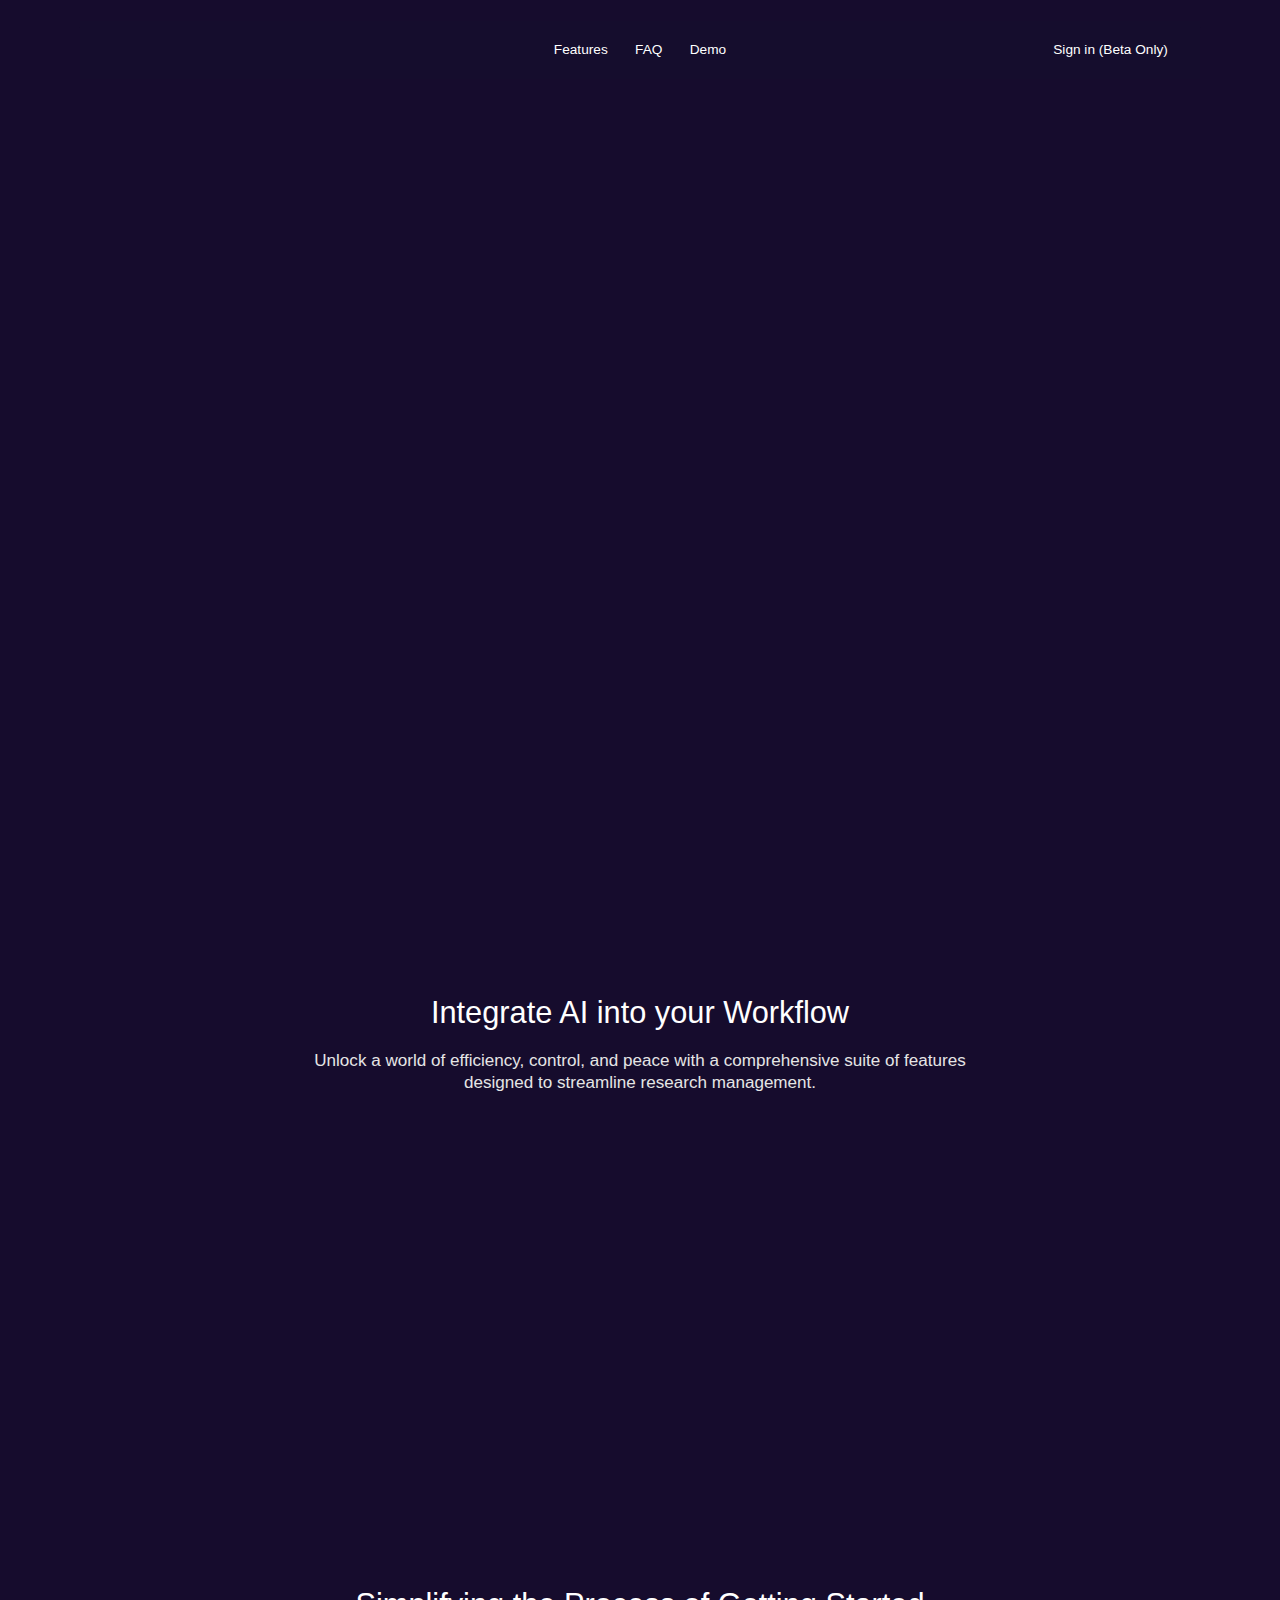
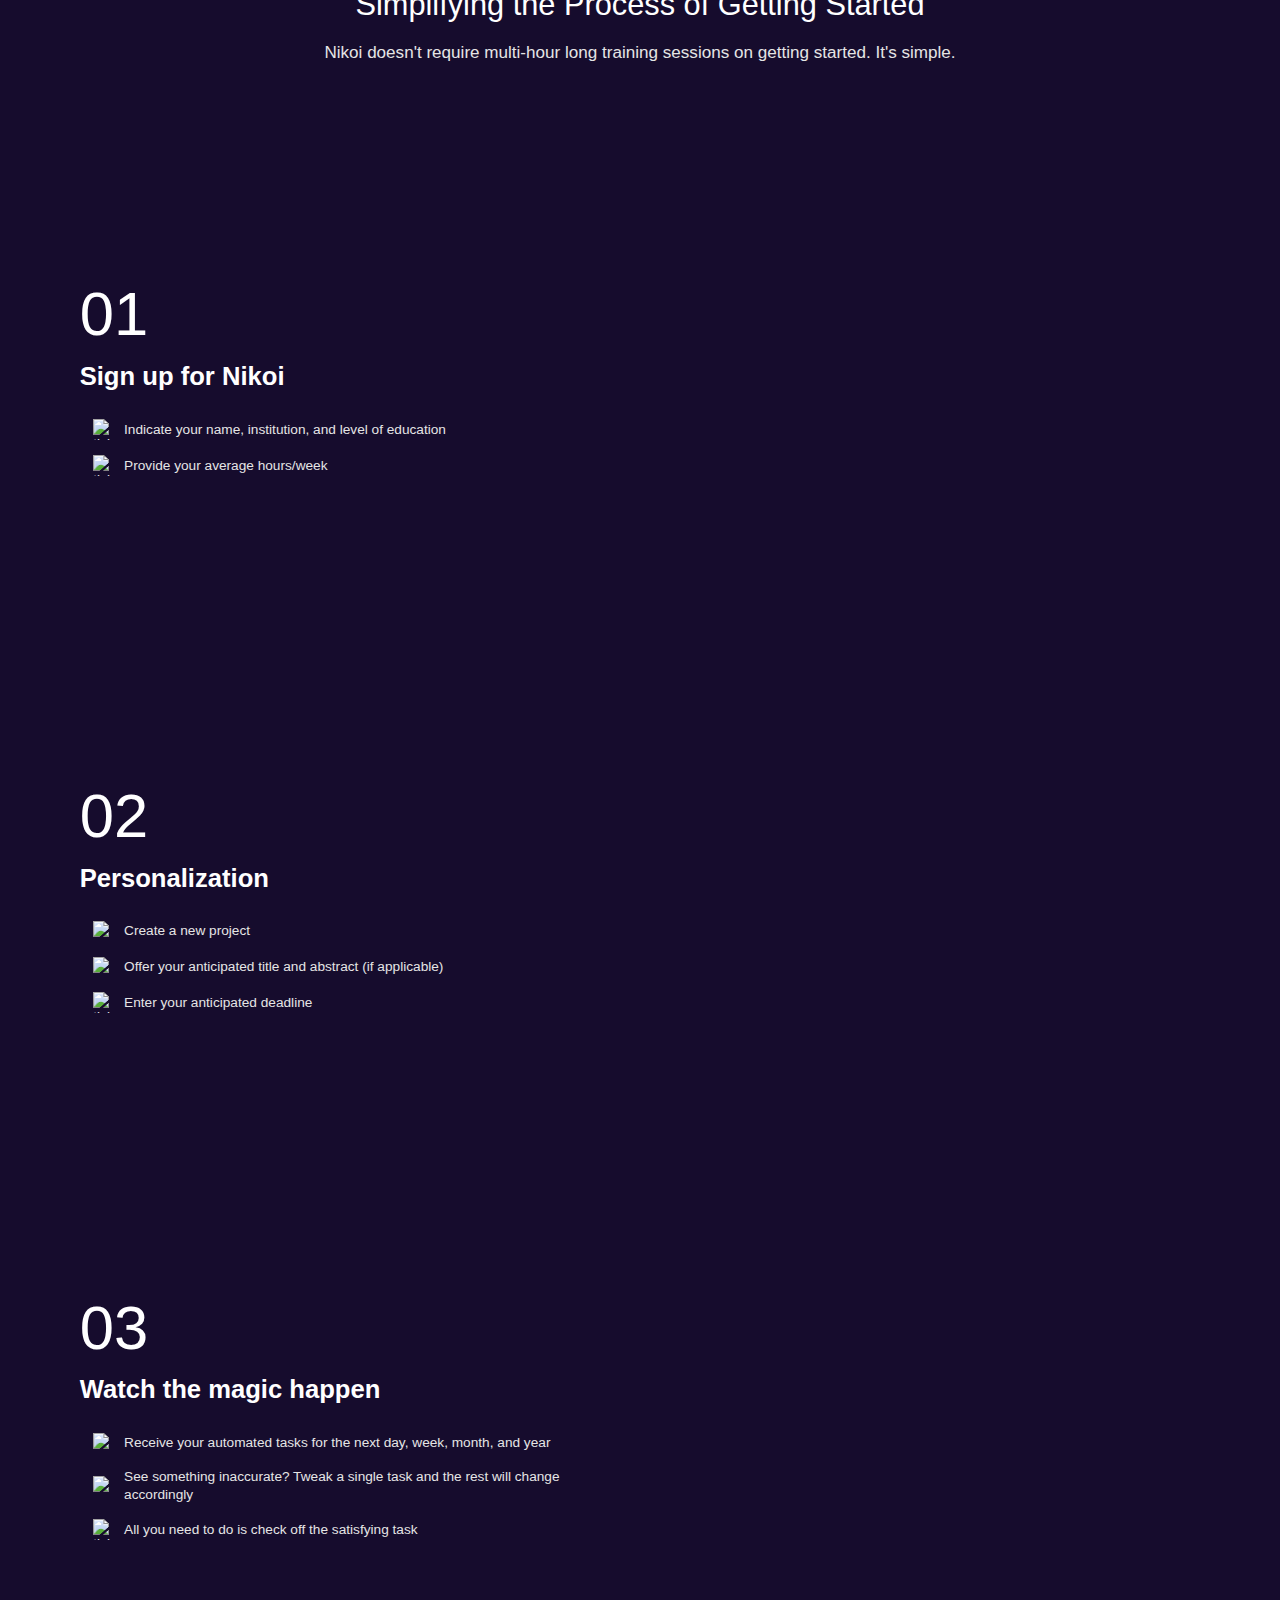
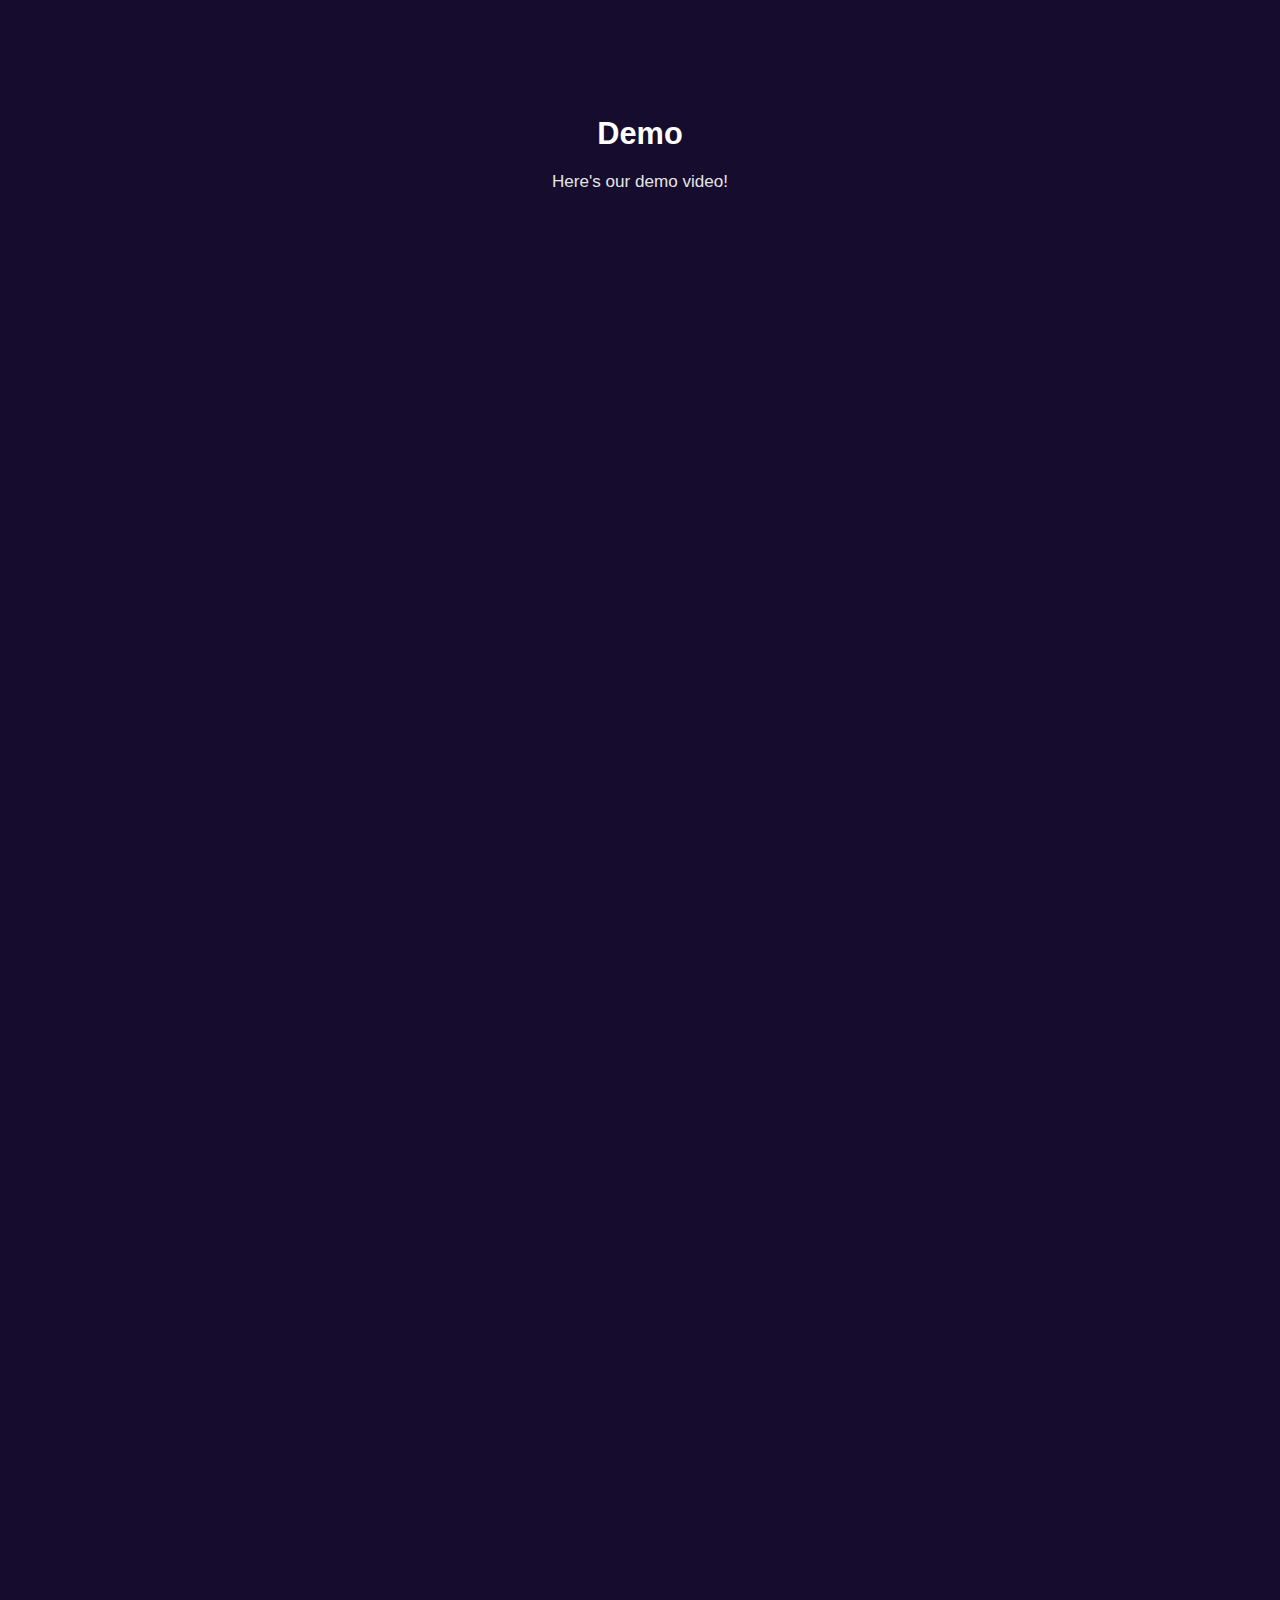
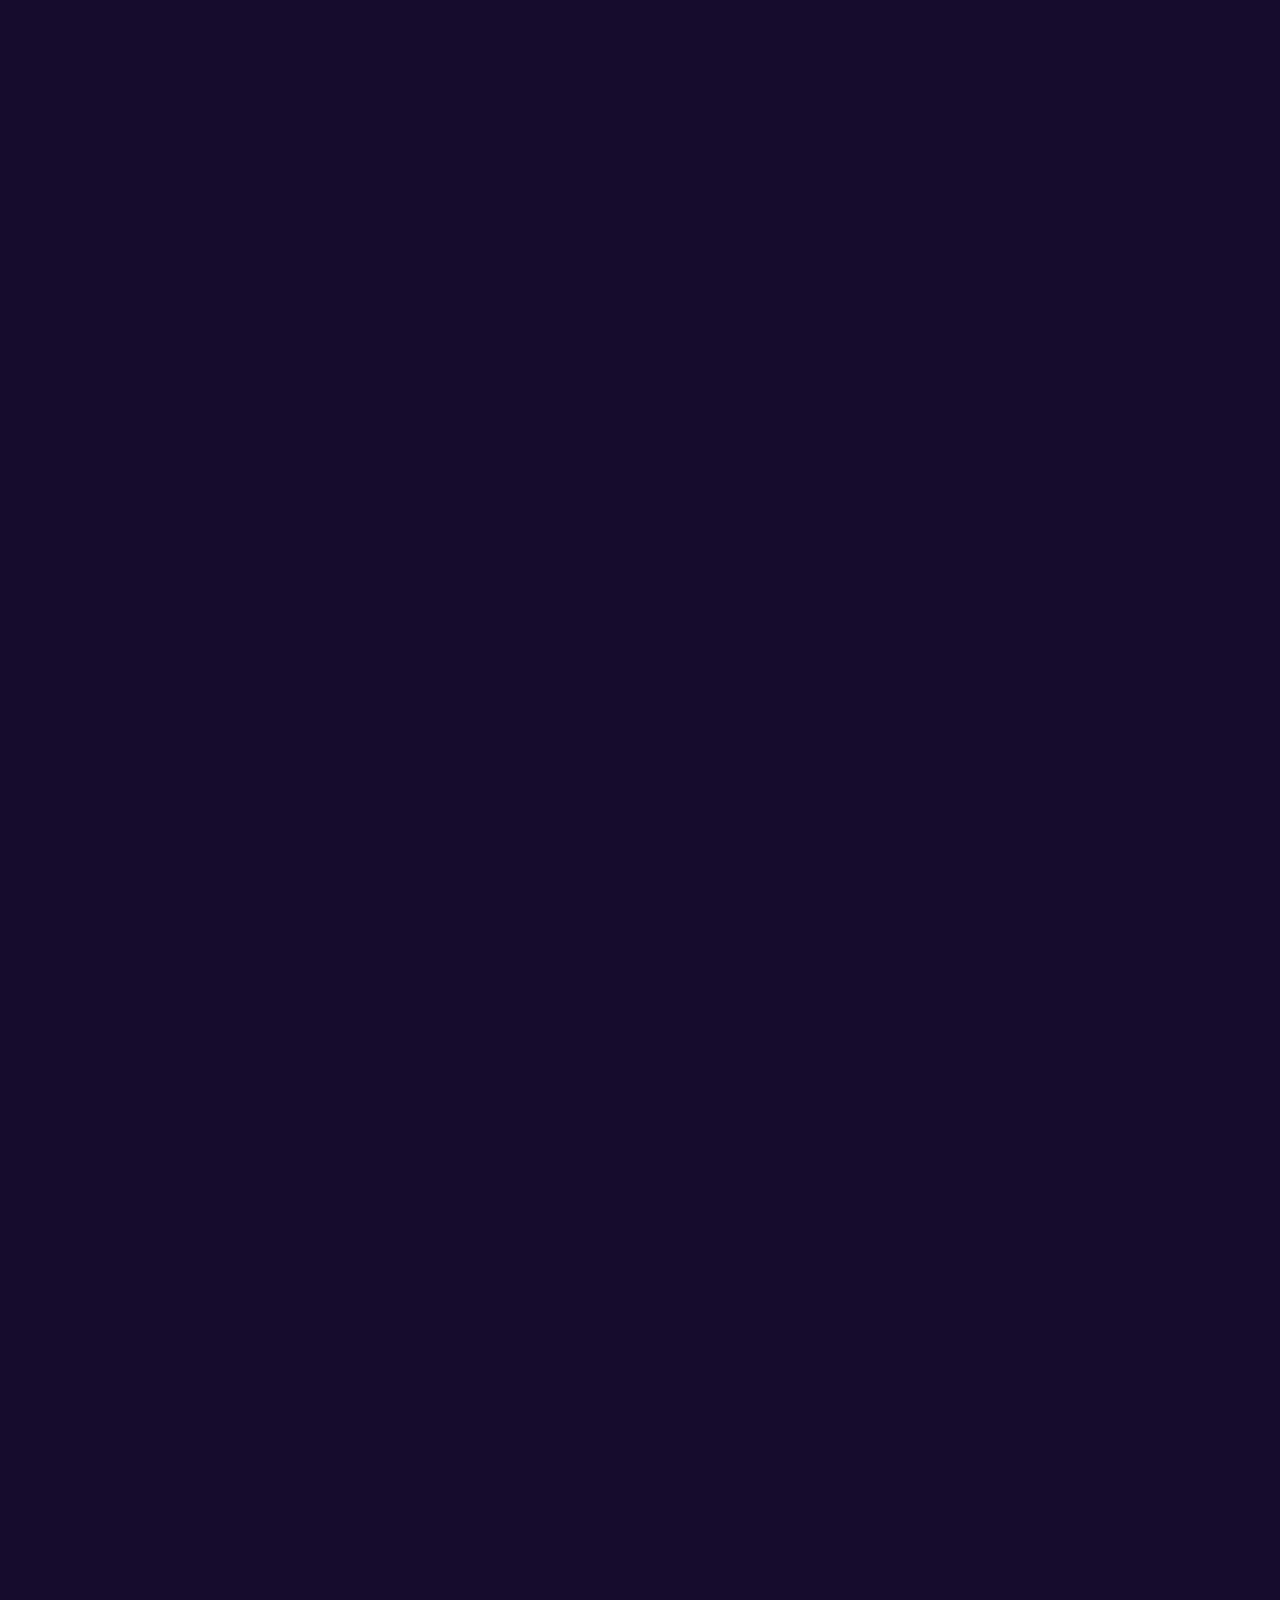
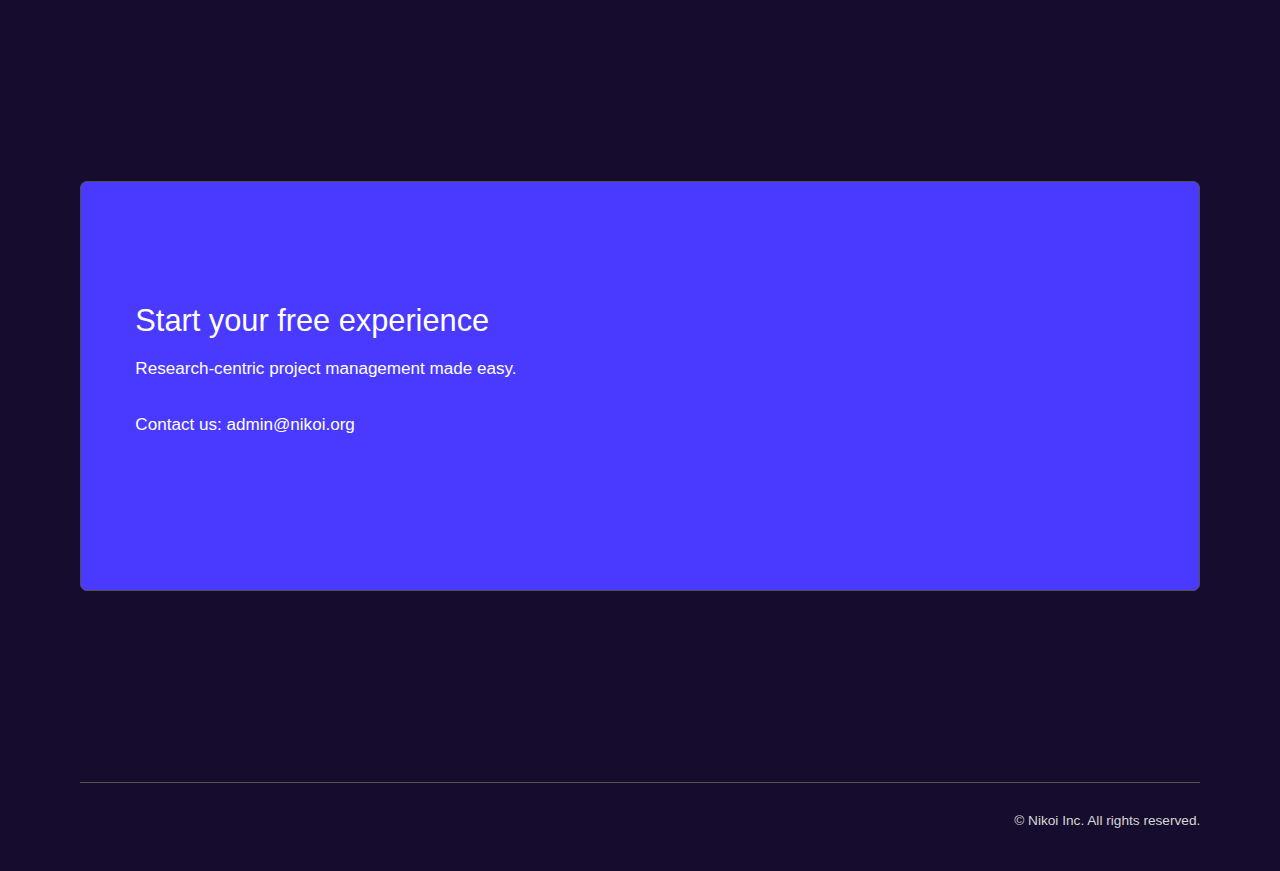
==== commit 1f52d383: "Changes" ====
--- a/index.html
+++ b/index.html
@@ -470,8 +470,8 @@
             </h2>
             <div class="_1-25rem-spacer"></div>
             <p class="subheading">
-              Nikoi doesn &#x27;t require 1 hour long training sessions on
-              getting started. It &#x27;s simple.
+              Nikoi doesn&#x27;t require multi-hour long training sessions on
+              getting started. It&#x27;s simple.
             </p>
           </div>
         </div>
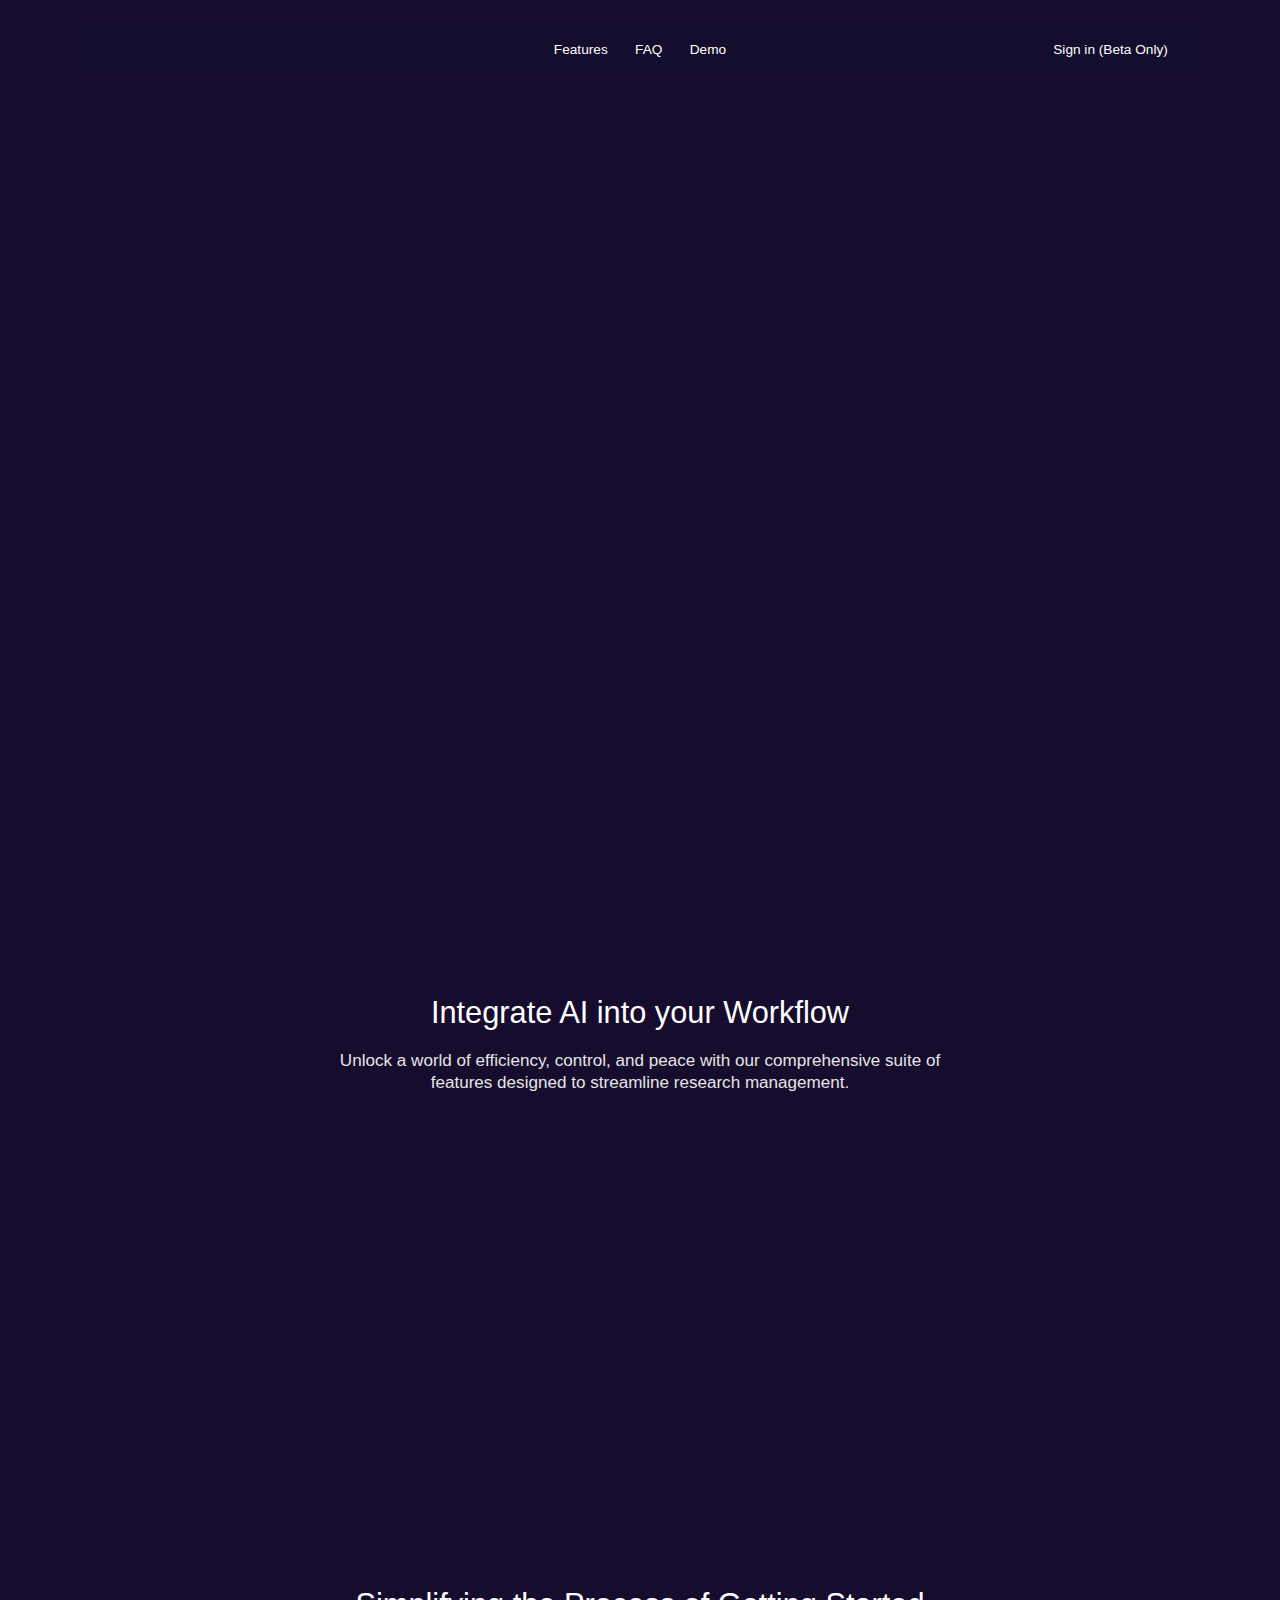
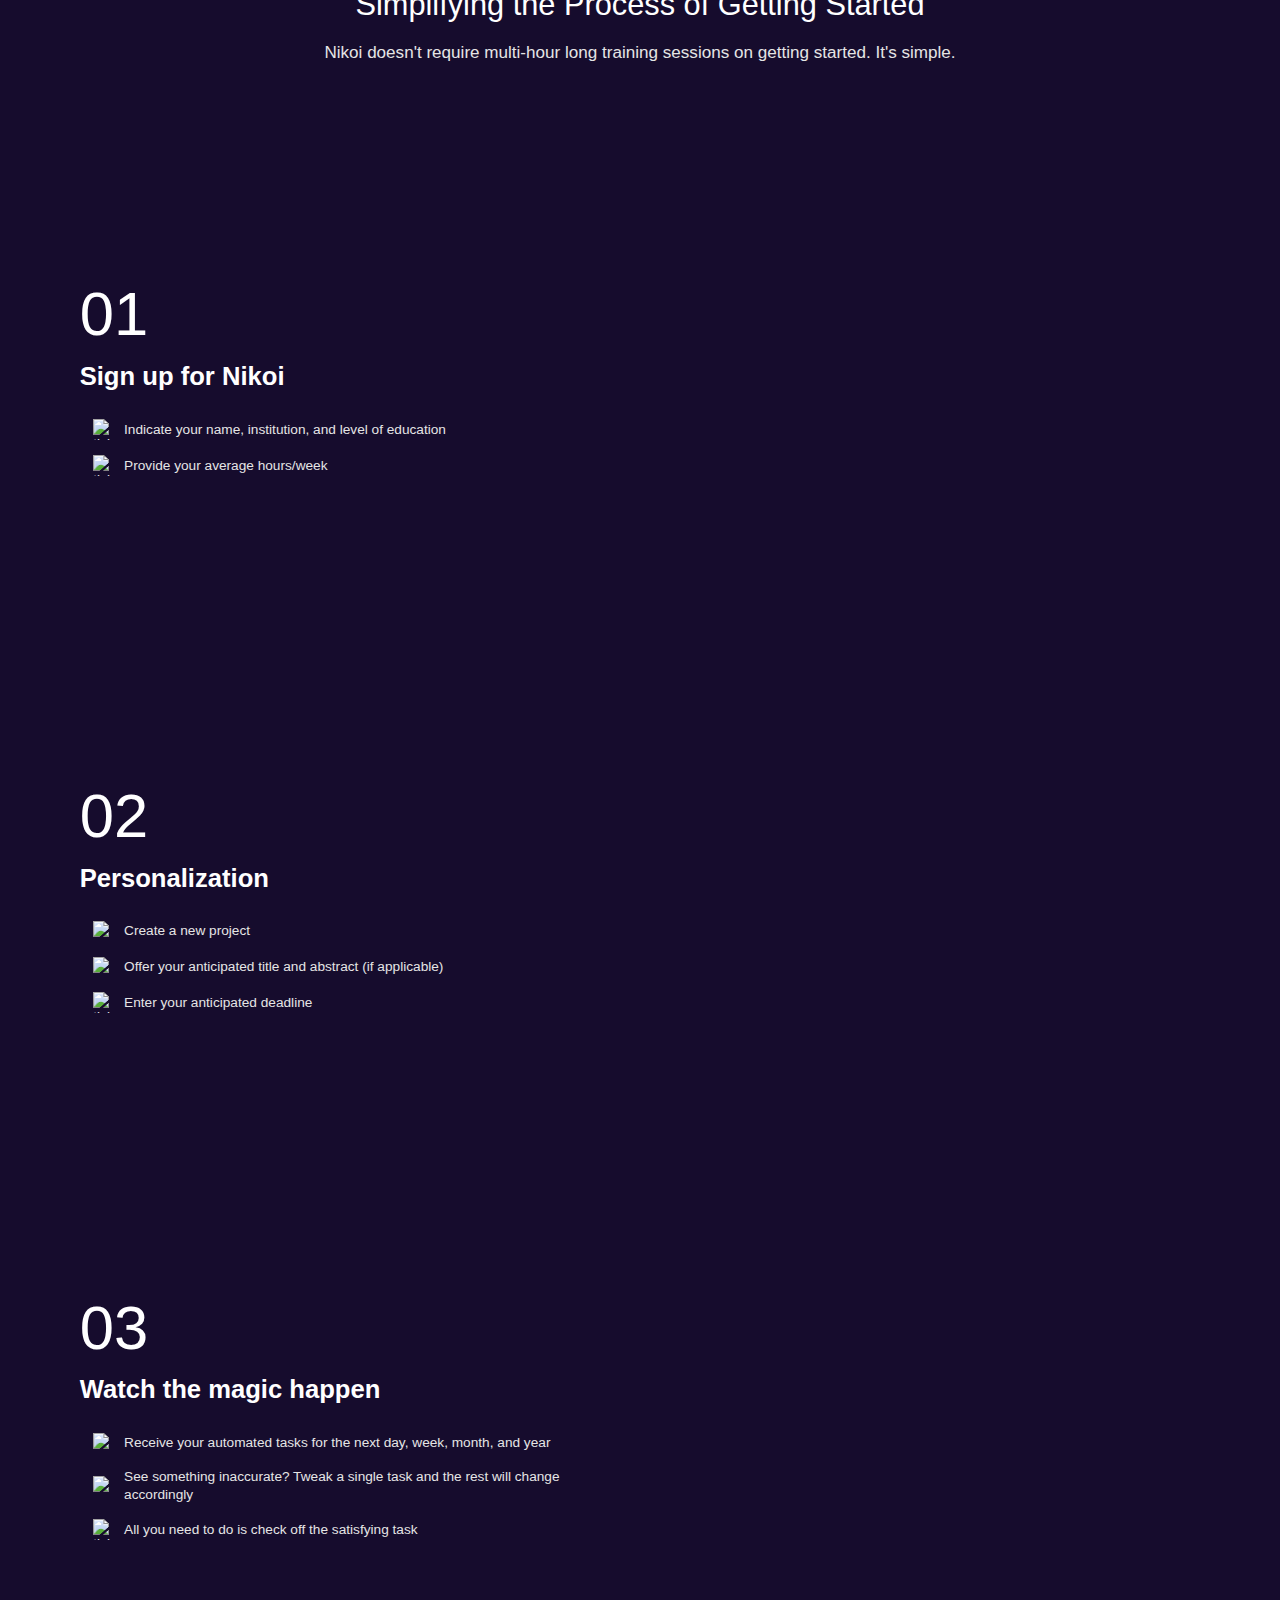
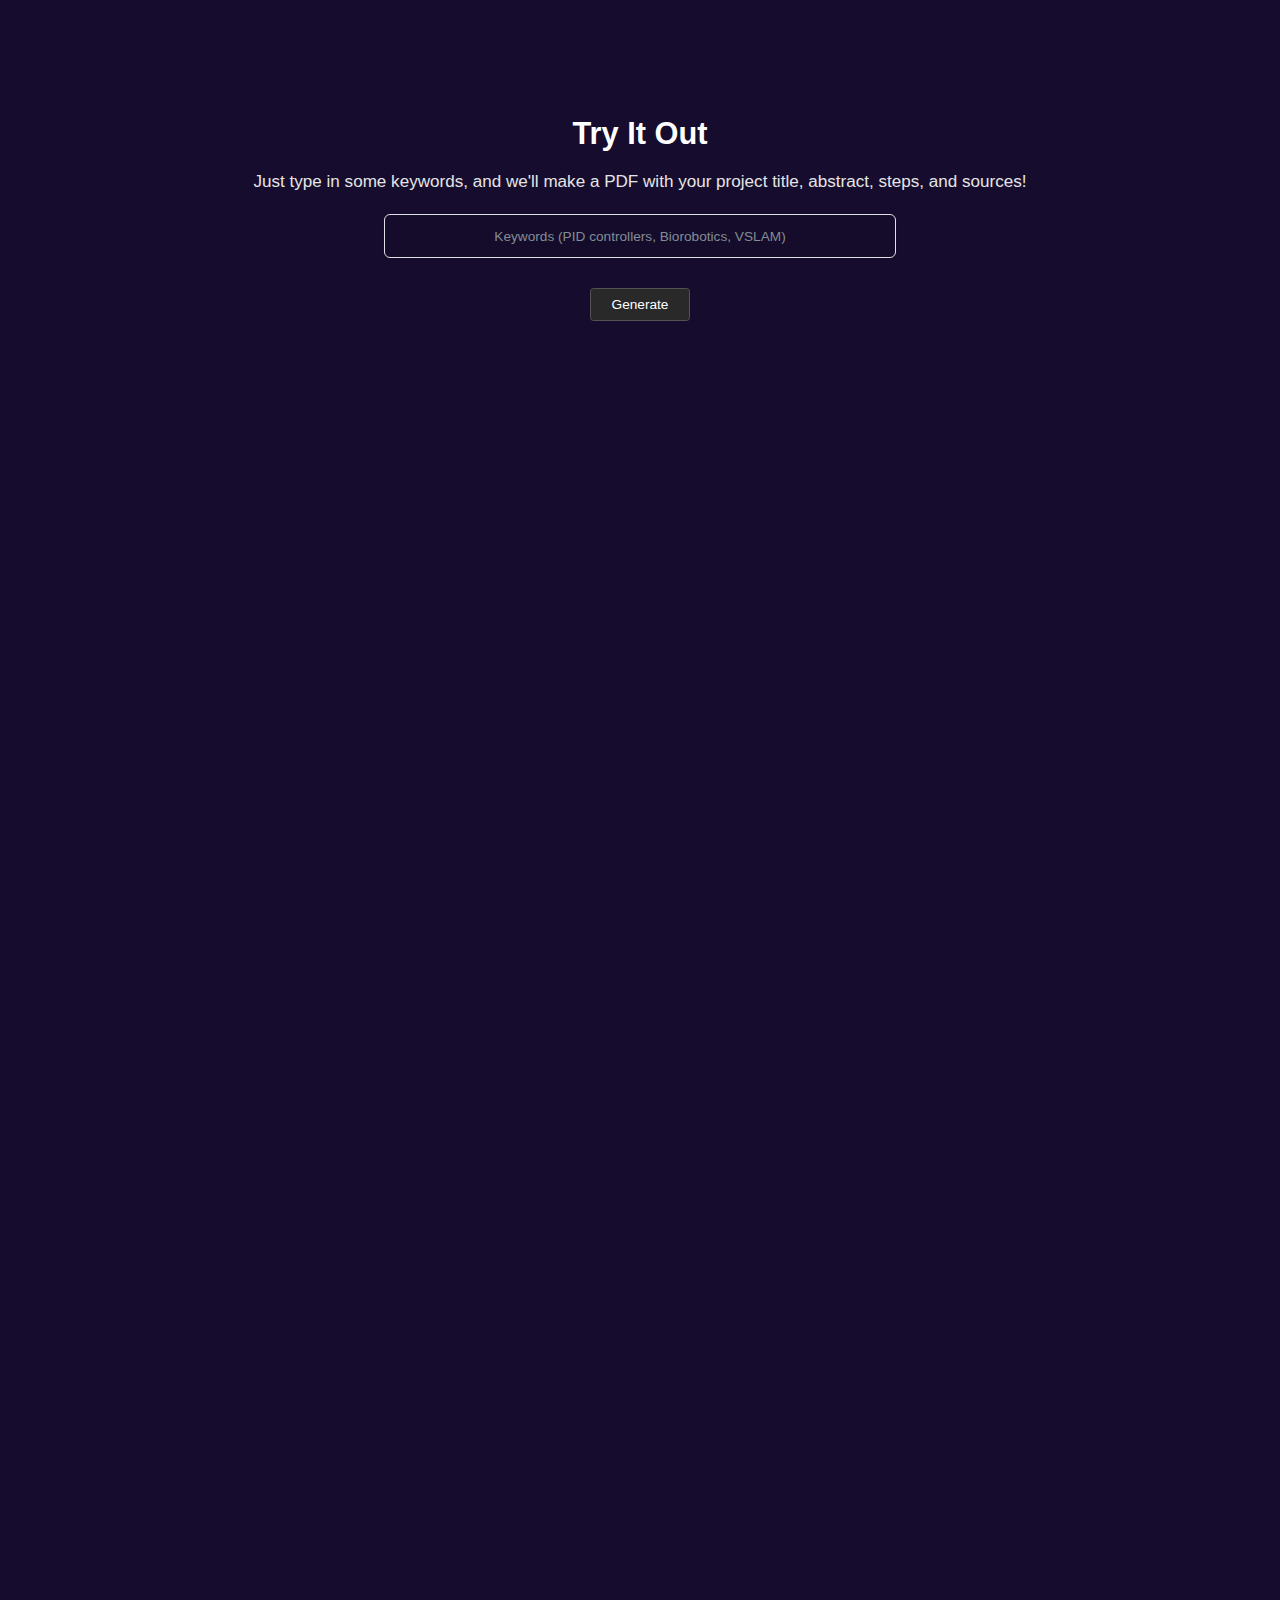
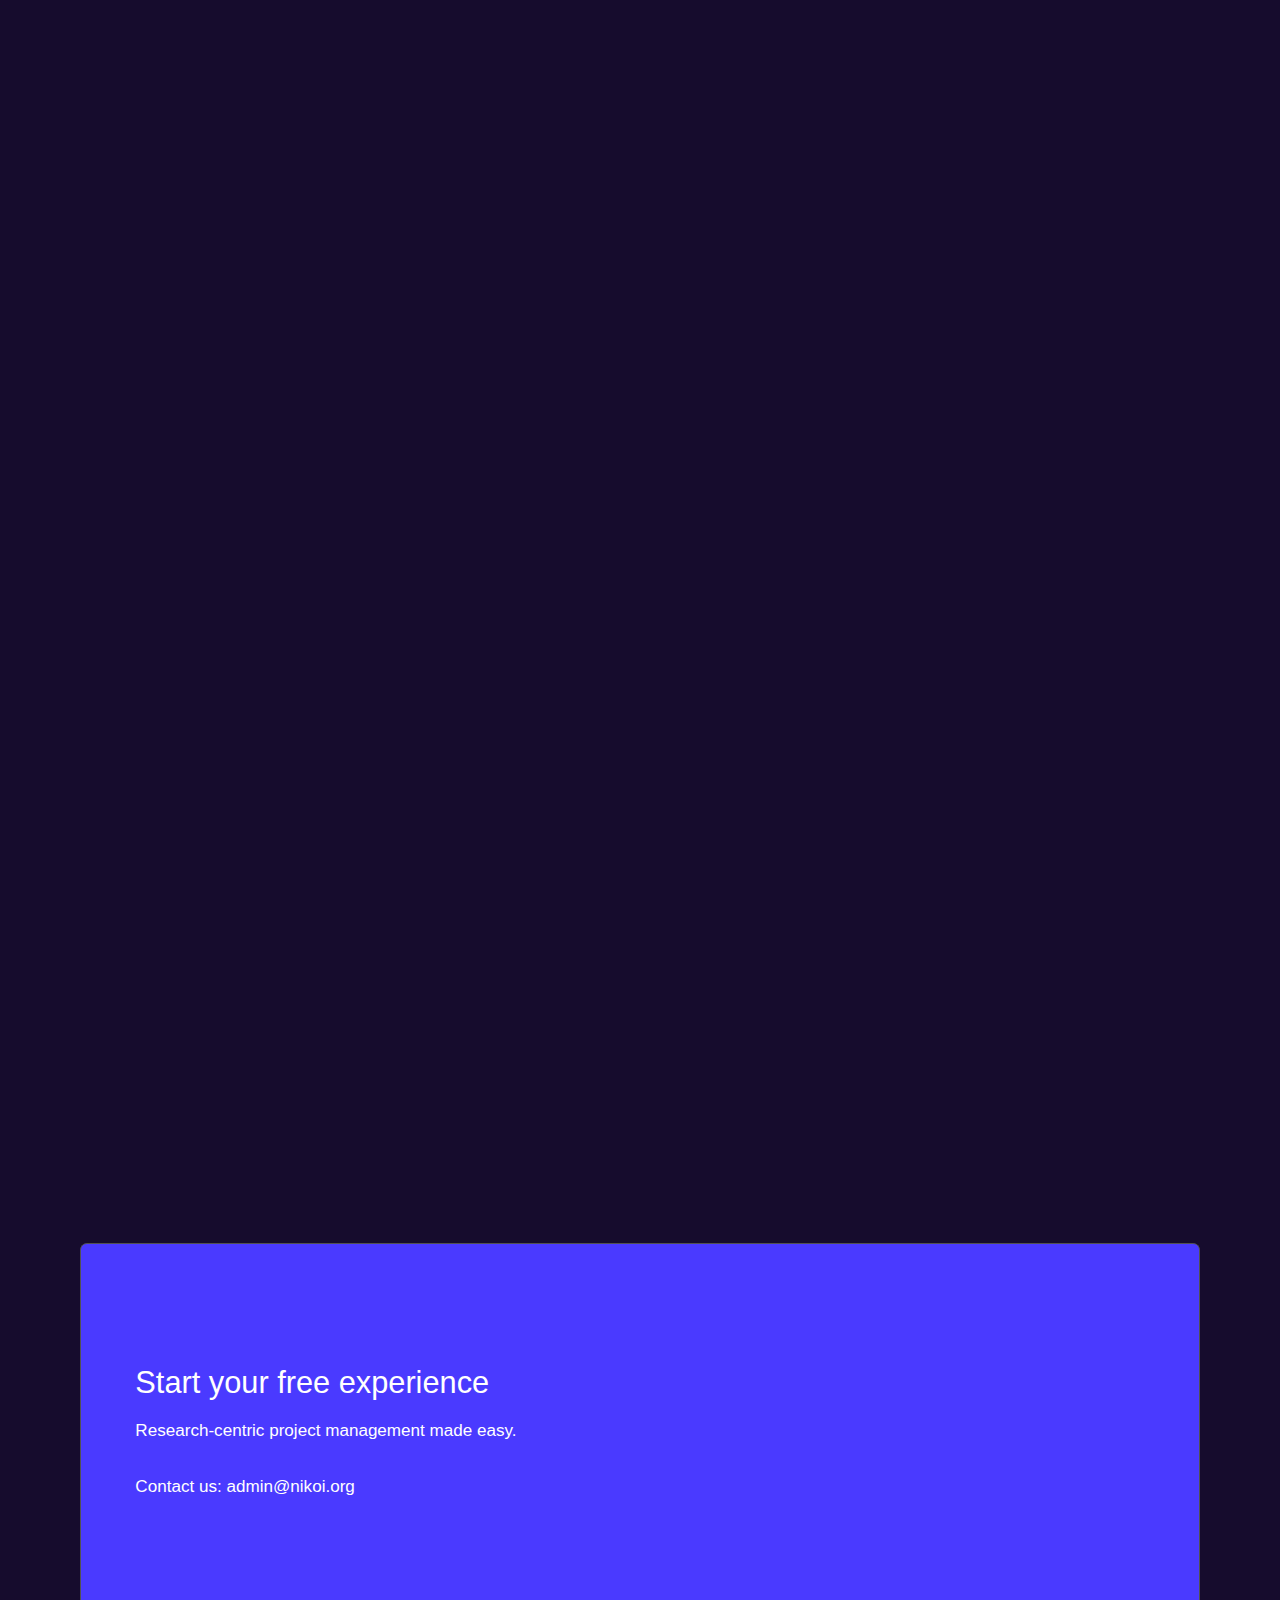
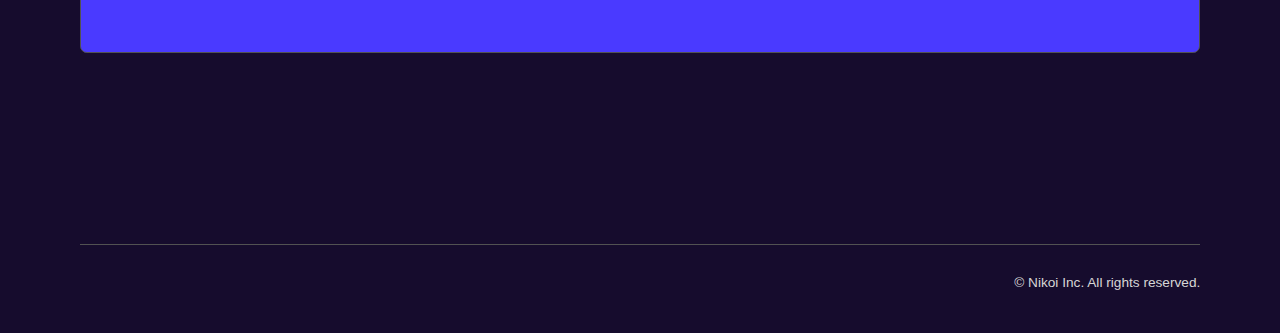
==== commit 1f21f2c4: "demo" ====
--- a/index.html
+++ b/index.html
@@ -1,305 +1,283 @@
 <!DOCTYPE html>
-<html data-wf-domain="Niko.org" data-wf-page="6511e51810c8ea7a11a29a6c" data-wf-site="6511e51810c8ea7a11a299b2">
-
-<head>
-  <meta charset="utf-8" />
-  <title>Nikoi</title>
-  <script src="https://code.jquery.com/jquery-3.6.4.min.js"></script>
-  <meta content="Nikoi is the only research project-management suite you'll ever need. Efficient. Simple. Effective"
-    name="description" />
-  <meta content="width=device-width, initial-scale=1" name="viewport" />
-  <link href="main.css" rel="stylesheet" type="text/css" />
-  <link href="https://fonts.googleapis.com" rel="preconnect" />
-  <link href="https://fonts.gstatic.com" rel="preconnect" crossorigin="anonymous" />
-  <link rel="icon" type="image/x-icon" href="nikoi.png" />
-  <script src="https://ajax.googleapis.com/ajax/libs/webfont/1.6.26/webfont.js" type="text/javascript"></script>
-  <script type="text/javascript">
-    WebFont.load({
-      google: {
-        families: [
-          "Plus Jakarta Sans:200,300,regular,500,600,700,800,200italic,300italic,italic,500italic,600italic,700italic,800italic",
-        ],
-      },
-    });
-  </script>
-  <script type="text/javascript">
-    !(function (o, c) {
-      var n = c.documentElement,
-        t = " w-mod-";
-      (n.className += t + "js"),
-        ("ontouchstart" in o ||
-          (o.DocumentTouch && c instanceof DocumentTouch)) &&
-        (n.className += t + "touch");
-    })(window, document);
-  </script>
-
-  <!-- [Attributes by Finsweet] Mirror click events -->
-  <script defer src="https://cdn.jsdelivr.net/npm/@finsweet/attributes-mirrorclick@1/mirrorclick.js"></script>
-  <style>
-    html.lenis {
-      height: auto;
-    }
-  </style>
-    <script>
-      $(document).ready(function() {
-        // Function to fetch data from the OpenAI API
-        function openaiFetchAPI(form) {
-          console.log("Calling GPT3");
-  
-          var url = "https://api.openai.com/v1/chat/completions";
-          var apiKey = "YOUR_API_KEY"; // Replace with your actual API key
-          var bearer = "Bearer " + apiKey;
-          var prompt = "Generate 1 novel research project idea relating to the following keywords: " +
-            "fractional calculus. Then, write an abstract for the project and give steps to go through the project and how long it would take for each step. Finally, give some sources that may be useful for this project.";
-  
-          // Use jQuery to make the AJAX request
-          $.ajax({
-            url: url,
-            type: "POST",
-            headers: {
-              "Authorization": bearer,
-              "Content-Type": "application/json",
-            },
-            data: JSON.stringify({
-              messages: [{ role: "user", content: prompt }],
-              model: "gpt-4",
-              temperature: 1,
-            }),
-            success: function(data) {
-              console.log(data);
-              console.log(typeof data);
-              console.log(Object.keys(data));
-              console.log(data["choices"][0].text);
-            },
-            error: function(error) {
-              console.error("Error fetching data:", error);
-              alert("Failed to fetch data. Please check the console for details.");
-            }
-          });
-        }
-  
-        // Use jQuery to handle form submission
-        $("form[name='try-form']").submit(function(event) {
-          event.preventDefault(); // Prevent the default form submission
-          openaiFetchAPI(this);
-        });
+<html
+  data-wf-domain="Niko.org"
+  data-wf-page="6511e51810c8ea7a11a29a6c"
+  data-wf-site="6511e51810c8ea7a11a299b2"
+>
+  <head>
+    <meta charset="utf-8" />
+    <title>Nikoi</title>
+    <meta
+      content="Nikoi is the only research project-management suite you'll ever need. Efficient. Simple. Effective"
+      name="description"
+    />
+    <meta content="width=device-width, initial-scale=1" name="viewport" />
+    <link href="main.css" rel="stylesheet" type="text/css" />
+    <link href="https://fonts.googleapis.com" rel="preconnect" />
+    <link
+      href="https://fonts.gstatic.com"
+      rel="preconnect"
+      crossorigin="anonymous"
+    />
+    <link rel="icon" type="image/x-icon" href="nikoi.png" />
+    <script
+      src="https://ajax.googleapis.com/ajax/libs/webfont/1.6.26/webfont.js"
+      type="text/javascript"
+    ></script>
+    <script type="text/javascript">
+      WebFont.load({
+        google: {
+          families: [
+            "Plus Jakarta Sans:200,300,regular,500,600,700,800,200italic,300italic,italic,500italic,600italic,700italic,800italic",
+          ],
+        },
       });
     </script>
-</head>
-
-<body class="body">
-  <div class="page-wrapper">
-    <div class="global-embed">
-      <div class="global-styles w-embed">
-        <style>
-          html {
-            font-size: calc(0.43750000000000056rem + 0.5208333333333329vw);
-          }
-
-          @media screen and (max-width: 1920px) {
+    <script type="text/javascript">
+      !(function (o, c) {
+        var n = c.documentElement,
+          t = " w-mod-";
+        (n.className += t + "js"),
+          ("ontouchstart" in o ||
+            (o.DocumentTouch && c instanceof DocumentTouch)) &&
+            (n.className += t + "touch");
+      })(window, document);
+    </script>
+
+    <!-- [Attributes by Finsweet] Mirror click events -->
+    <script
+      defer
+      src="https://cdn.jsdelivr.net/npm/@finsweet/attributes-mirrorclick@1/mirrorclick.js"
+    ></script>
+    <style>
+      html.lenis {
+        height: auto;
+      }
+    </style>
+  </head>
+  <body class="body">
+    <div class="page-wrapper">
+      <div class="global-embed">
+        <div class="global-styles w-embed">
+          <style>
             html {
-              font-size: calc(0.43749999999999944rem + 0.5208333333333338vw);
-            }
-          }
-
-          @media screen and (max-width: 1728px) {
-            html {
-              font-size: calc(0.43750000000000006rem + 0.5208333333333333vw);
-            }
-          }
-
-          @media screen and (max-width: 960px) {
-            html {
-              font-size: calc(0.7505197505197505rem + 0.4158004158004158vw);
-            }
-          }
-
-          @media screen and (max-width: 479px) {
-            html {
-              font-size: calc(0.6868462343096234rem + 1.0460251046025104vw);
-            }
-          }
-
-          /* Make text look crisper and more legible in all browsers */
-          body {
-            -webkit-font-smoothing: antialiased;
-            -moz-osx-font-smoothing: grayscale;
-            text-rendering: optimizeLegibility;
-          }
-
-          /* Focus state style for keyboard navigation for the focusable elements */
-          *[tabindex]:focus-visible,
-          input[type="file"]:focus-visible {
-            outline: 0.125rem solid #4d65ff;
-            outline-offset: 0.125rem;
-          }
-
-          /* These classes are never overwritten */
-          .hide {
-            display: none !important;
-          }
-
-          @media screen and (max-width: 991px) {
-
-            .hide,
-            .hide-tablet {
-              display: none !important;
-            }
-          }
-
-          @media screen and (max-width: 767px) {
-            .hide-mobile-landscape {
-              display: none !important;
-            }
-          }
-
-          @media screen and (max-width: 479px) {
-            .hide-mobile {
-              display: none !important;
-            }
-          }
-
-          /* Snippet gets rid of top margin on first element in any rich text*/
-          .w-richtext>:first-child {
-            margin-top: 0;
-          }
-
-          /* Snippet gets rid of bottom margin on last element in any rich text*/
-          .w-richtext>:last-child,
-          .w-richtext ol li:last-child,
-          .w-richtext ul li:last-child {
-            margin-bottom: 0;
-          }
-
-          /* Snippet makes all link elements listed below to inherit color from their parent */
-          a,
-          .w-tab-link,
-          .w-nav-link,
-          .w-dropdown-btn,
-          .w-dropdown-toggle,
-          .w-dropdown-link {
-            color: inherit;
-          }
-
-          /* Snippet prevents all click and hover interaction with an element */
-          .clickable-off {
-            pointer-events: none;
-          }
-
-          /* Snippet enables all click and hover interaction with an element */
-          .clickable-on {
-            pointer-events: auto;
-          }
-
-          /* Snippet enables you to add class of div-square which creates and maintains a 1:1 dimension of a div.*/
-          .div-square::after {
-            content: "";
-            display: block;
-            padding-bottom: 100%;
-          }
-
-          /*Hide focus outline for main content element*/
-          main:focus-visible {
-            outline: -webkit-focus-ring-color auto 0px;
-          }
-
-          /* Make sure containers never lose their center alignment*/
-          .container-medium,
-          .container-small,
-          .container-large {
-            margin-right: auto !important;
-            margin-left: auto !important;
-          }
-
-          /*Reset selects, buttons, and links styles*/
-          .w-input,
-          .w-select,
-          a {
-            color: inherit;
-            text-decoration: inherit;
-            font-size: inherit;
-          }
-
-          /*Apply "..." after 3 lines of text */
-          .text-style-3lines {
-            display: -webkit-box;
-            overflow: hidden;
-            -webkit-line-clamp: 3;
-            -webkit-box-orient: vertical;
-          }
-
-          /* Apply "..." after 2 lines of text */
-          .text-style-2lines {
-            display: -webkit-box;
-            overflow: hidden;
-            -webkit-line-clamp: 2;
-            -webkit-box-orient: vertical;
-          }
-
-          /* Apply "..." at 100% width */
-          .truncate-width {
-            width: 100%;
-            white-space: nowrap;
-            overflow: hidden;
-            text-overflow: ellipsis;
-          }
-
-          /* Removes native scrollbar */
-          .no-scrollbar {
-            -ms-overflow-style: none;
-            overflow: -moz-scrollbars-none;
-
-          }
-
-          .no-scrollbar :-webkit-scrollbar {
-            display: none;
-          }
-        </style>
+                font-size: calc(0.43750000000000056rem + 0.5208333333333329vw);
+            }
+
+            @media screen and (max-width: 1920px) {
+                html {
+                    font-size: calc(0.43749999999999944rem + 0.5208333333333338vw);
+                }
+            }
+
+            @media screen and (max-width: 1728px) {
+                html {
+                    font-size: calc(0.43750000000000006rem + 0.5208333333333333vw);
+                }
+            }
+
+            @media screen and (max-width: 960px) {
+                html {
+                    font-size: calc(0.7505197505197505rem + 0.4158004158004158vw);
+                }
+            }
+
+            @media screen and (max-width: 479px) {
+                html {
+                    font-size: calc(0.6868462343096234rem + 1.0460251046025104vw);
+                }
+            }
+
+            /* Make text look crisper and more legible in all browsers */
+            body {
+                -webkit-font-smoothing: antialiased;
+                -moz-osx-font-smoothing: grayscale;
+                font-smoothing: antialiased;
+                text-rendering: optimizeLegibility;
+            }
+
+            /* Focus state style for keyboard navigation for the focusable elements */
+            *[tabindex]:focus-visible, input[type="file"]:focus-visible {
+                outline: 0.125rem solid #4d65ff;
+                outline-offset: 0.125rem;
+            }
+
+            /* These classes are never overwritten */
+            .hide {
+                display: none !important;
+            }
+
+            @media screen and (max-width: 991px) {
+                .hide, .hide-tablet {
+                    display: none !important;
+                }
+            }
+
+            @media screen and (max-width: 767px) {
+                .hide-mobile-landscape {
+                    display: none !important;
+                }
+            }
+
+            @media screen and (max-width: 479px) {
+                .hide-mobile {
+                    display: none !important;
+                }
+            }
+
+            /* Snippet gets rid of top margin on first element in any rich text*/
+            .w-richtext>:first-child {
+                margin-top: 0;
+            }
+
+            /* Snippet gets rid of bottom margin on last element in any rich text*/
+            .w-richtext>:last-child, .w-richtext ol li:last-child, .w-richtext ul li:last-child {
+                margin-bottom: 0;
+            }
+
+            /* Snippet makes all link elements listed below to inherit color from their parent */
+            a, .w-tab-link, .w-nav-link, .w-dropdown-btn, .w-dropdown-toggle, .w-dropdown-link {
+                color: inherit;
+            }
+
+            /* Snippet prevents all click and hover interaction with an element */
+            .clickable-off {
+                pointer-events: none;
+            }
+
+            /* Snippet enables all click and hover interaction with an element */
+            .clickable-on {
+                pointer-events: auto;
+            }
+
+            /* Snippet enables you to add class of div-square which creates and maintains a 1:1 dimension of a div.*/
+            .div-square::after {
+                content: "";
+                display: block;
+                padding-bottom: 100%;
+            }
+
+            /*Hide focus outline for main content element*/
+            main:focus-visible {
+                outline: -webkit-focus-ring-color auto 0px;
+            }
+
+            /* Make sure containers never lose their center alignment*/
+            .container-medium, .container-small, .container-large {
+                margin-right: auto !important;
+                margin-left: auto !important;
+            }
+
+            /*Reset selects, buttons, and links styles*/
+            .w-input, .w-select, a {
+                color: inherit;
+                text-decoration: inherit;
+                font-size: inherit;
+            }
+
+            /*Apply "..." after 3 lines of text */
+            .text-style-3lines {
+                display: -webkit-box;
+                overflow: hidden;
+                -webkit-line-clamp: 3;
+                -webkit-box-orient: vertical;
+            }
+
+            /* Apply "..." after 2 lines of text */
+            .text-style-2lines {
+                display: -webkit-box;
+                overflow: hidden;
+                -webkit-line-clamp: 2;
+                -webkit-box-orient: vertical;
+            }
+
+            /* Apply "..." at 100% width */
+            .truncate-width {
+                width: 100%;
+                white-space: nowrap;
+                overflow: hidden;
+                text-overflow: ellipsis;
+            }
+
+            /* Removes native scrollbar */
+            .no-scrollbar {
+                -ms-overflow-style: none;
+                // IE 10+ overflow: -moz-scrollbars-none;
+                // Firefox }
+
+            .no-scrollbar: :-webkit-scrollbar {
+                display: none;
+                // Safari and Chrome }
+          </style>
+        </div>
       </div>
-    </div>
-    <div class="main-wrapper overflow-hidden">
-      <div data-animation="default" class="navbar w-nav" data-easing2="ease" data-easing="ease" data-collapse="medium"
-        style="background-color: rgba(0, 0, 0, 0)" data-w-id="94fa9aa0-3c08-c032-9607-f5bb3537374a" role="banner"
-        data-duration="400">
-        <div class="container-medium">
-          <div class="nav-wrap">
-            <nav role="navigation" class="nav-menu w-nav-menu">
-              <div class="nav-left"></div>
-              <div class="nav-middle">
-                <a class="nav-link w-inline-block" href="#features">
-                  <div>Features</div>
-                </a>
-                <a class="nav-link w-inline-block" href="#faq">
-                  <div>FAQ</div>
-                </a>
-                <a class="nav-link w-inline-block" href="#try">
-                  <div>Demo</div>
-                </a>
-              </div>
-              <div class="nav-right">
-                <div class="button-group is-navigation">
-                  <a href="submit.html" class="button is-secondary w-button">Sign in (Beta Only)</a>
-                </div>
-              </div>
-            </nav>
-            <a href="#" class="logo w-nav-brand">
-              <img
-                src="https://uploads-ssl.webflow.com/6511e51810c8ea7a11a299b2/6511e69c4defb5629e397868_64d1b27d7588ef5b1c257ecb_My%20project%20(1).png"
-                loading="lazy" width="72" alt="" />
-            </a>
-            <div class="nav-button w-nav-button">
-              <div data-is-ix2-target="1" class="navigation-lottie" data-w-id="94fa9aa0-3c08-c032-9607-f5bb35373761"
-                data-animation-type="lottie"
-                data-src="https://uploads-ssl.webflow.com/649d650af16cff81297f0f58/649d650af16cff81297f0fcb_hamburger%20menu%20(1).json"
-                data-loop="0" data-direction="1" data-autoplay="0" data-renderer="svg"
-                data-default-duration="1.8666666666666667" data-duration="0" data-ix2-initial-state="0"></div>
+      <div class="main-wrapper overflow-hidden">
+        <div
+          data-animation="default"
+          class="navbar w-nav"
+          data-easing2="ease"
+          data-easing="ease"
+          data-collapse="medium"
+          style="background-color: rgba(0, 0, 0, 0)"
+          data-w-id="94fa9aa0-3c08-c032-9607-f5bb3537374a"
+          role="banner"
+          data-duration="400"
+        >
+          <div class="container-medium">
+            <div class="nav-wrap">
+              <nav role="navigation" class="nav-menu w-nav-menu">
+                <div class="nav-left"></div>
+                <div class="nav-middle">
+                  <a class="nav-link w-inline-block" href="#features">
+                    <div>Features</div>
+                  </a>
+                  <a class="nav-link w-inline-block" href="#faq">
+                    <div>FAQ</div>
+                  </a>
+                  <a class="nav-link w-inline-block" href="#try">
+                    <div>Demo</div>
+                  </a>
+                </div>
+                <div class="nav-right">
+                  <div class="button-group is-navigation">
+                    <a href="submit.html" class="button is-secondary w-button"
+                      >Sign in (Beta Only)</a
+                    >
+                  </div>
+                </div>
+              </nav>
+              <a href="#" class="logo w-nav-brand">
+                <img
+                  src="https://uploads-ssl.webflow.com/6511e51810c8ea7a11a299b2/6511e69c4defb5629e397868_64d1b27d7588ef5b1c257ecb_My%20project%20(1).png"
+                  loading="lazy"
+                  width="72"
+                  alt=""
+                />
+              </a>
+              <div class="nav-button w-nav-button">
+                <div
+                  data-is-ix2-target="1"
+                  class="navigation-lottie"
+                  data-w-id="94fa9aa0-3c08-c032-9607-f5bb35373761"
+                  data-animation-type="lottie"
+                  data-src="https://uploads-ssl.webflow.com/649d650af16cff81297f0f58/649d650af16cff81297f0fcb_hamburger%20menu%20(1).json"
+                  data-loop="0"
+                  data-direction="1"
+                  data-autoplay="0"
+                  data-renderer="svg"
+                  data-default-duration="1.8666666666666667"
+                  data-duration="0"
+                  data-ix2-initial-state="0"
+                ></div>
+              </div>
             </div>
           </div>
         </div>
-      </div>
-      <div class="brix---section">
-        <div class="brix---container-default w-container">
-          <div data-w-id="031b83f5-ef3c-1cea-b97c-a90a5daf3079" style="
+        <div class="brix---section">
+          <div class="brix---container-default w-container">
+            <div
+              data-w-id="031b83f5-ef3c-1cea-b97c-a90a5daf3079"
+              style="
                 -webkit-transform: translate3d(0, 10%, 0) scale3d(1, 1, 1)
                   rotateX(0) rotateY(0) rotateZ(0) skew(0, 0);
                 -moz-transform: translate3d(0, 10%, 0) scale3d(1, 1, 1)
@@ -309,47 +287,57 @@
                 transform: translate3d(0, 10%, 0) scale3d(1, 1, 1) rotateX(0)
                   rotateY(0) rotateZ(0) skew(0, 0);
                 opacity: 0;
-              " class="brix---inner-container-600px---center">
-            <div class="brix---text-center">
-              <div class="brix---color-neutral-800">
-                <h1 class="brix---heading-h1-size">
-                  <a href="#" class="link">You handle the research.</a>
-                  <br />Nikoi handles the project management.
-                </h1>
-              </div>
-              <div class="brix---mg-bottom-40px">
-                <div class="brix---color-neutral-600">
-                  <p class="brix---paragraph-default">
-                    <strong class="bold-text-2"></strong>
-                    <strong class="bold-text-2">Stressed and frustrated with productivity software?
-                      Nikoi is for you</strong>
-                    <strong class="bold-text-2">
-                      <br />
-                      <br />
-                    </strong>
-                    <a>
-                      <strong class="bold-text">
-                        Join the Nikoi waitlist!<br />Enter
-                        your email and we'll send over specifics 😁
+              "
+              class="brix---inner-container-600px---center"
+            >
+              <div class="brix---text-center">
+                <div class="brix---color-neutral-800">
+                  <h1 class="brix---heading-h1-size">
+                    <a href="#" class="link">You handle the research.</a>
+                    <br />Nikoi handles the project management.
+                  </h1>
+                </div>
+                <div class="brix---mg-bottom-40px">
+                  <div class="brix---color-neutral-600">
+                    <p class="brix---paragraph-default">
+                      <strong class="bold-text-2"></strong>
+                      <strong class="bold-text-2"
+                        >Stressed with productivity software?
+                        Nikoi is for you</strong
+                      >
+                      <strong class="bold-text-2">
+                        <br />
+                        <br />
                       </strong>
-                    </a>
-                  </p>
-                </div>
-              </div>
-              <form name="email-form" method="POST" netlify>
-                <center>
-                  <input type="email" name="email" class="sysf-input sysf-medium w-input" maxlength="256"
-                    placeholder="E-Mail Address" required="" />
-                </center>
-                <br />
-                <center>
-                  <button class="button w-button" type="submit">Send</button>
-                </center>
-              </form>
-              <div class="brix---buttons-row-center">
-                <div class="brix---button-row-left">
-                  <div class="form-block w-form">
-                    <!--<form name="email-form" data-name="Email Form" method="post" class="sysf-form" netlify>
+                      <a>
+                        <strong class="bold-text">
+                          Join the Nikoi waitlist!<br />Enter
+                          your email and we'll send over specifics 😁
+                        </strong>
+                      </a>
+                    </p>
+                  </div>
+                </div>
+                <form name="email-form" method="POST" netlify>
+                  <center>
+                    <input
+                      type="email"
+                      name="email"
+                      class="sysf-input sysf-medium w-input"
+                      maxlength="256"
+                      placeholder="E-Mail Address"
+                      required=""
+                    />
+                  </center>
+                  <br />
+                  <center>
+                    <button class="button w-button" type="submit">Send</button>
+                  </center>
+                </form>
+                <div class="brix---buttons-row-center">
+                  <div class="brix---button-row-left">
+                    <div class="form-block w-form">
+                      <!--<form name="email-form" data-name="Email Form" method="post" class="sysf-form" netlify>
                                                 <div class="sysf-input-with-label">
                                                     <input type="email" class="sysf-input sysf-medium w-input" maxlength="256" name="email" placeholder="E-mail address" required=""/>
                                                 </div>
@@ -359,148 +347,193 @@
                                                 <input type="email" name="email" placeholder="E-Mail Address" required=""/>
                                                 <button class="button w-button" type="submit">Send</button>
                                             </form>-->
+                    </div>
                   </div>
                 </div>
               </div>
             </div>
           </div>
         </div>
-      </div>
-      <div class="section" id="features">
-        <div class="container-small">
-          <div class="text-align-center">
-            <h2 class="heading-medium">Integrate AI into your Workflow</h2>
-            <div class="_1-25rem-spacer"></div>
-            <p class="subheading">
-              Unlock a world of efficiency, control, and peace with a
-              comprehensive suite of features designed to streamline research
-              management.
-            </p>
-          </div>
-        </div>
-        <div class="_4rem-spacer"></div>
-        <div class="container-medium">
-          <div data-w-id="94fa9aa0-3c08-c032-9607-f5bb35373784" style="opacity: 0" class="w-layout-grid _4-grid">
-            <div id="w-node-_94fa9aa0-3c08-c032-9607-f5bb35373785-11a29a6c" class="card">
-              <img
-                src="https://uploads-ssl.webflow.com/6511e51810c8ea7a11a299b2/6511e51810c8ea7a11a29a7b_Featured%20icon.png"
-                loading="lazy" alt="" class="icon" />
-              <h3 class="text-size-medium text-weight-medium">
-                Automated Population
-              </h3>
-              <div class="_0-5rem-spacer"></div>
-              <div class="color-e5e5e5">
-                Nikoi automates laborious task creation with AI-generated long
-                &amp;short term scheduling.
-              </div>
-              <a href="#" class="link-arrow w-inline-block">
-                <div>Learn more</div>
-                <img
-                  src="https://uploads-ssl.webflow.com/6511e51810c8ea7a11a299b2/6511e51810c8ea7a11a29a74_arrow-right.svg"
-                  loading="lazy" alt="" />
-              </a>
-            </div>
-            <div id="w-node-_94fa9aa0-3c08-c032-9607-f5bb35373790-11a29a6c" class="card">
-              <img
-                src="https://uploads-ssl.webflow.com/6511e51810c8ea7a11a299b2/6511e51810c8ea7a11a29a77_Featured%20icon-1.png"
-                loading="lazy" alt="" class="icon" />
-              <h3 class="text-size-medium text-weight-medium">
-                Daily Digest
-              </h3>
-              <div class="_0-5rem-spacer"></div>
-              <div class="color-e5e5e5">
-                Gain  visibility into your daily tasks in your projects and
-                what &#x27;s going on in your lab.
-              </div>
-              <a href="#" class="link-arrow w-inline-block">
-                <div>Learn more</div>
-                <img
-                  src="https://uploads-ssl.webflow.com/6511e51810c8ea7a11a299b2/6511e51810c8ea7a11a29a74_arrow-right.svg"
-                  loading="lazy" alt="" />
-              </a>
-            </div>
-            <div id="w-node-_94fa9aa0-3c08-c032-9607-f5bb3537379b-11a29a6c" class="card">
-              <img
-                src="https://uploads-ssl.webflow.com/6511e51810c8ea7a11a299b2/6511e51810c8ea7a11a29a7a_Featured%20icon-2.png"
-                loading="lazy" alt="" class="icon" />
-              <h3 class="text-size-medium text-weight-medium">
-                Project Management
-              </h3>
-              <div class="_0-5rem-spacer"></div>
-              <div class="color-e5e5e5">
-                Manage multiple research projects from a single page. Updates,
-                tasks, conferences, and paper deadlines.
-              </div>
-              <a href="#" class="link-arrow w-inline-block">
-                <div>Learn more</div>
-                <img
-                  src="https://uploads-ssl.webflow.com/6511e51810c8ea7a11a299b2/6511e51810c8ea7a11a29a74_arrow-right.svg"
-                  loading="lazy" alt="" />
-              </a>
-            </div>
-            <div id="w-node-_94fa9aa0-3c08-c032-9607-f5bb353737a6-11a29a6c" class="card">
-              <img
-                src="https://uploads-ssl.webflow.com/6511e51810c8ea7a11a299b2/6511e51810c8ea7a11a29a7c_Featured%20icon-3.png"
-                loading="lazy" alt="" class="icon" />
-              <h3 class="text-size-medium text-weight-medium">
-                Realistic Deadlines
-              </h3>
-              <div class="_0-5rem-spacer"></div>
-              <div class="color-e5e5e5">
-                Nikoi automatically reworks your schedule to account for
-                unfinished tasks and setbacks.
-              </div>
-              <a href="#" class="link-arrow w-inline-block">
-                <div>Learn more</div>
-                <img
-                  src="https://uploads-ssl.webflow.com/6511e51810c8ea7a11a299b2/6511e51810c8ea7a11a29a74_arrow-right.svg"
-                  loading="lazy" alt="" />
-              </a>
+        <div class="section" id="features">
+          <div class="container-small">
+            <div class="text-align-center">
+              <h2 class="heading-medium">Integrate AI into your Workflow</h2>
+              <div class="_1-25rem-spacer"></div>
+              <p class="subheading">
+                Unlock a world of efficiency, control, and peace with our
+                comprehensive suite of features designed to streamline research
+                management.
+              </p>
             </div>
           </div>
+          <div class="_4rem-spacer"></div>
+          <div class="container-medium">
+            <div
+              data-w-id="94fa9aa0-3c08-c032-9607-f5bb35373784"
+              style="opacity: 0"
+              class="w-layout-grid _4-grid"
+            >
+              <div
+                id="w-node-_94fa9aa0-3c08-c032-9607-f5bb35373785-11a29a6c"
+                class="card"
+              >
+                <img
+                  src="https://uploads-ssl.webflow.com/6511e51810c8ea7a11a299b2/6511e51810c8ea7a11a29a7b_Featured%20icon.png"
+                  loading="lazy"
+                  alt=""
+                  class="icon"
+                />
+                <h3 class="text-size-medium text-weight-medium">
+                  Automated Population
+                </h3>
+                <div class="_0-5rem-spacer"></div>
+                <div class="color-e5e5e5">
+                  Nikoi automates laborious task creation with AI-generated long
+                  &amp; short term scheduling.
+                </div>
+                <a href="#" class="link-arrow w-inline-block">
+                  <div>Learn more</div>
+                  <img
+                    src="https://uploads-ssl.webflow.com/6511e51810c8ea7a11a299b2/6511e51810c8ea7a11a29a74_arrow-right.svg"
+                    loading="lazy"
+                    alt=""
+                  />
+                </a>
+              </div>
+              <div
+                id="w-node-_94fa9aa0-3c08-c032-9607-f5bb35373790-11a29a6c"
+                class="card"
+              >
+                <img
+                  src="https://uploads-ssl.webflow.com/6511e51810c8ea7a11a299b2/6511e51810c8ea7a11a29a77_Featured%20icon-1.png"
+                  loading="lazy"
+                  alt=""
+                  class="icon"
+                />
+                <h3 class="text-size-medium text-weight-medium">
+                  Daily Digest
+                </h3>
+                <div class="_0-5rem-spacer"></div>
+                <div class="color-e5e5e5">
+                  Gain visibility into your daily tasks in your projects and
+                  what&#x27;s going on in your lab.
+                </div>
+                <a href="#" class="link-arrow w-inline-block">
+                  <div>Learn more</div>
+                  <img
+                    src="https://uploads-ssl.webflow.com/6511e51810c8ea7a11a299b2/6511e51810c8ea7a11a29a74_arrow-right.svg"
+                    loading="lazy"
+                    alt=""
+                  />
+                </a>
+              </div>
+              <div
+                id="w-node-_94fa9aa0-3c08-c032-9607-f5bb3537379b-11a29a6c"
+                class="card"
+              >
+                <img
+                  src="https://uploads-ssl.webflow.com/6511e51810c8ea7a11a299b2/6511e51810c8ea7a11a29a7a_Featured%20icon-2.png"
+                  loading="lazy"
+                  alt=""
+                  class="icon"
+                />
+                <h3 class="text-size-medium text-weight-medium">
+                  Project Management
+                </h3>
+                <div class="_0-5rem-spacer"></div>
+                <div class="color-e5e5e5">
+                  Manage multiple research projects from a single page. Updates,
+                  tasks, conferences, and paper deadlines.
+                </div>
+                <a href="#" class="link-arrow w-inline-block">
+                  <div>Learn more</div>
+                  <img
+                    src="https://uploads-ssl.webflow.com/6511e51810c8ea7a11a299b2/6511e51810c8ea7a11a29a74_arrow-right.svg"
+                    loading="lazy"
+                    alt=""
+                  />
+                </a>
+              </div>
+              <div
+                id="w-node-_94fa9aa0-3c08-c032-9607-f5bb353737a6-11a29a6c"
+                class="card"
+              >
+                <img
+                  src="https://uploads-ssl.webflow.com/6511e51810c8ea7a11a299b2/6511e51810c8ea7a11a29a7c_Featured%20icon-3.png"
+                  loading="lazy"
+                  alt=""
+                  class="icon"
+                />
+                <h3 class="text-size-medium text-weight-medium">
+                  Realistic Deadlines
+                </h3>
+                <div class="_0-5rem-spacer"></div>
+                <div class="color-e5e5e5">
+                  Nikoi automatically reworks your schedule to account for
+                  unfinished tasks and setbacks.
+                </div>
+                <a href="#" class="link-arrow w-inline-block">
+                  <div>Learn more</div>
+                  <img
+                    src="https://uploads-ssl.webflow.com/6511e51810c8ea7a11a299b2/6511e51810c8ea7a11a29a74_arrow-right.svg"
+                    loading="lazy"
+                    alt=""
+                  />
+                </a>
+              </div>
+            </div>
+          </div>
+          <div class="_6rem-spacer"></div>
         </div>
-        <div class="_6rem-spacer"></div>
-      </div>
-      <div class="section">
-        <div class="_6rem-spacer"></div>
-        <div class="container-small">
-          <div class="text-align-center">
-            <h2 class="heading-medium">
-              Simplifying the Process of Getting Started
-            </h2>
-            <div class="_1-25rem-spacer"></div>
-            <p class="subheading">
-              Nikoi doesn&#x27;t require multi-hour long training sessions on
-              getting started. It&#x27;s simple.
-            </p>
+        <div class="section">
+          <div class="_6rem-spacer"></div>
+          <div class="container-small">
+            <div class="text-align-center">
+              <h2 class="heading-medium">
+                Simplifying the Process of Getting Started
+              </h2>
+              <div class="_1-25rem-spacer"></div>
+              <p class="subheading">
+                Nikoi doesn&#x27;t require multi-hour long training sessions on
+                getting started. It&#x27;s simple.
+              </p>
+            </div>
           </div>
-        </div>
-        <div class="_6rem-spacer"></div>
-        <div class="container-medium">
-          <div class="split">
-            <div class="step-text">
-              <div class="step-heading">01</div>
-              <h3 class="heading-small">Sign up for Nikoi</h3>
-              <div class="list-wrap">
-                <div class="list-item">
-                  <img
-                    src="https://uploads-ssl.webflow.com/6511e51810c8ea7a11a299b2/6511e51810c8ea7a11a29a75_Check%20icon.svg"
-                    loading="lazy" alt="tick icon" class="icon-1x1-xsmall" />
-                  <div>
-                    Indicate your name, institution, and level of education
-                  </div>
-                </div>
-                <div class="list-item">
-                  <img
-                    src="https://uploads-ssl.webflow.com/6511e51810c8ea7a11a299b2/6511e51810c8ea7a11a29a75_Check%20icon.svg"
-                    loading="lazy" alt="tick icon" class="icon-1x1-xsmall" />
-                  <div>Provide your average hours/week</div>
-                </div>
-              </div>
-            </div>
-            <div class="step-image-wrap">
-              <img src="https://uploads-ssl.webflow.com/6511e51810c8ea7a11a299b2/6519b2b3a0fb65e1c0d02edd_IMG_5765.png"
-                loading="lazy" sizes="(max-width: 479px) 93vw, (max-width: 991px) 96vw, 60vw" srcset="
+          <div class="_6rem-spacer"></div>
+          <div class="container-medium">
+            <div class="split">
+              <div class="step-text">
+                <div class="step-heading">01</div>
+                <h3 class="heading-small">Sign up for Nikoi</h3>
+                <div class="list-wrap">
+                  <div class="list-item">
+                    <img
+                      src="https://uploads-ssl.webflow.com/6511e51810c8ea7a11a299b2/6511e51810c8ea7a11a29a75_Check%20icon.svg"
+                      loading="lazy"
+                      alt="tick icon"
+                      class="icon-1x1-xsmall"
+                    />
+                    <div>
+                      Indicate your name, institution, and level of education
+                    </div>
+                  </div>
+                  <div class="list-item">
+                    <img
+                      src="https://uploads-ssl.webflow.com/6511e51810c8ea7a11a299b2/6511e51810c8ea7a11a29a75_Check%20icon.svg"
+                      loading="lazy"
+                      alt="tick icon"
+                      class="icon-1x1-xsmall"
+                    />
+                    <div>Provide your average hours/week</div>
+                  </div>
+                </div>
+              </div>
+              <div class="step-image-wrap">
+                <img
+                  src="https://uploads-ssl.webflow.com/6511e51810c8ea7a11a299b2/6519b2b3a0fb65e1c0d02edd_IMG_5765.png"
+                  loading="lazy"
+                  sizes="(max-width: 479px) 93vw, (max-width: 991px) 96vw, 60vw"
+                  srcset="
                     https://uploads-ssl.webflow.com/6511e51810c8ea7a11a299b2/6519b2b3a0fb65e1c0d02edd_IMG_5765-p-500.png   500w,
                     https://uploads-ssl.webflow.com/6511e51810c8ea7a11a299b2/6519b2b3a0fb65e1c0d02edd_IMG_5765-p-800.png   800w,
                     https://uploads-ssl.webflow.com/6511e51810c8ea7a11a299b2/6519b2b3a0fb65e1c0d02edd_IMG_5765-p-1080.png 1080w,
@@ -508,40 +541,55 @@
                     https://uploads-ssl.webflow.com/6511e51810c8ea7a11a299b2/6519b2b3a0fb65e1c0d02edd_IMG_5765-p-2000.png 2000w,
                     https://uploads-ssl.webflow.com/6511e51810c8ea7a11a299b2/6519b2b3a0fb65e1c0d02edd_IMG_5765-p-2600.png 2600w,
                     https://uploads-ssl.webflow.com/6511e51810c8ea7a11a299b2/6519b2b3a0fb65e1c0d02edd_IMG_5765.png        3024w
-                  " alt="" class="step-image" />
+                  "
+                  alt=""
+                  class="step-image"
+                />
+              </div>
             </div>
-          </div>
-          <div class="_6rem-spacer"></div>
-          <div class="split">
-            <div class="step-text">
-              <div class="step-heading">02</div>
-              <h3 class="heading-small">Personalization</h3>
-              <div class="list-wrap">
-                <div class="list-item">
-                  <img
-                    src="https://uploads-ssl.webflow.com/6511e51810c8ea7a11a299b2/6511e51810c8ea7a11a29a75_Check%20icon.svg"
-                    loading="lazy" alt="tick icon" class="icon-1x1-xsmall" />
-                  <div>Create a new project</div>
-                </div>
-                <div class="list-item">
-                  <img
-                    src="https://uploads-ssl.webflow.com/6511e51810c8ea7a11a299b2/6511e51810c8ea7a11a29a75_Check%20icon.svg"
-                    loading="lazy" alt="tick icon" class="icon-1x1-xsmall" />
-                  <div>
-                    Offer your anticipated title and abstract (if applicable)
-                  </div>
-                </div>
-                <div class="list-item">
-                  <img
-                    src="https://uploads-ssl.webflow.com/6511e51810c8ea7a11a299b2/6511e51810c8ea7a11a29a75_Check%20icon.svg"
-                    loading="lazy" alt="tick icon" class="icon-1x1-xsmall" />
-                  <div>Enter your anticipated deadline</div>
-                </div>
-              </div>
-            </div>
-            <div class="step-image-wrap">
-              <img src="https://uploads-ssl.webflow.com/6511e51810c8ea7a11a299b2/6519b2b3c444f603ddee3459_IMG_4886.png"
-                loading="lazy" sizes="(max-width: 479px) 93vw, (max-width: 991px) 96vw, 60vw" srcset="
+            <div class="_6rem-spacer"></div>
+            <div class="split">
+              <div class="step-text">
+                <div class="step-heading">02</div>
+                <h3 class="heading-small">Personalization</h3>
+                <div class="list-wrap">
+                  <div class="list-item">
+                    <img
+                      src="https://uploads-ssl.webflow.com/6511e51810c8ea7a11a299b2/6511e51810c8ea7a11a29a75_Check%20icon.svg"
+                      loading="lazy"
+                      alt="tick icon"
+                      class="icon-1x1-xsmall"
+                    />
+                    <div>Create a new project</div>
+                  </div>
+                  <div class="list-item">
+                    <img
+                      src="https://uploads-ssl.webflow.com/6511e51810c8ea7a11a299b2/6511e51810c8ea7a11a29a75_Check%20icon.svg"
+                      loading="lazy"
+                      alt="tick icon"
+                      class="icon-1x1-xsmall"
+                    />
+                    <div>
+                      Offer your anticipated title and abstract (if applicable)
+                    </div>
+                  </div>
+                  <div class="list-item">
+                    <img
+                      src="https://uploads-ssl.webflow.com/6511e51810c8ea7a11a299b2/6511e51810c8ea7a11a29a75_Check%20icon.svg"
+                      loading="lazy"
+                      alt="tick icon"
+                      class="icon-1x1-xsmall"
+                    />
+                    <div>Enter your anticipated deadline</div>
+                  </div>
+                </div>
+              </div>
+              <div class="step-image-wrap">
+                <img
+                  src="https://uploads-ssl.webflow.com/6511e51810c8ea7a11a299b2/6519b2b3c444f603ddee3459_IMG_4886.png"
+                  loading="lazy"
+                  sizes="(max-width: 479px) 93vw, (max-width: 991px) 96vw, 60vw"
+                  srcset="
                     https://uploads-ssl.webflow.com/6511e51810c8ea7a11a299b2/6519b2b3c444f603ddee3459_IMG_4886-p-500.png   500w,
                     https://uploads-ssl.webflow.com/6511e51810c8ea7a11a299b2/6519b2b3c444f603ddee3459_IMG_4886-p-800.png   800w,
                     https://uploads-ssl.webflow.com/6511e51810c8ea7a11a299b2/6519b2b3c444f603ddee3459_IMG_4886-p-1080.png 1080w,
@@ -549,46 +597,61 @@
                     https://uploads-ssl.webflow.com/6511e51810c8ea7a11a299b2/6519b2b3c444f603ddee3459_IMG_4886-p-2000.png 2000w,
                     https://uploads-ssl.webflow.com/6511e51810c8ea7a11a299b2/6519b2b3c444f603ddee3459_IMG_4886-p-2600.png 2600w,
                     https://uploads-ssl.webflow.com/6511e51810c8ea7a11a299b2/6519b2b3c444f603ddee3459_IMG_4886.png        3024w
-                  " alt="" class="step-image" />
+                  "
+                  alt=""
+                  class="step-image"
+                />
+              </div>
             </div>
-          </div>
-          <div class="_6rem-spacer"></div>
-          <div class="split">
-            <div class="step-text">
-              <div class="step-heading">03</div>
-              <h3 class="heading-small">Watch the magic happen</h3>
-              <div class="list-wrap">
-                <div class="list-item">
-                  <img
-                    src="https://uploads-ssl.webflow.com/6511e51810c8ea7a11a299b2/6511e51810c8ea7a11a29a75_Check%20icon.svg"
-                    loading="lazy" alt="tick icon" class="icon-1x1-xsmall" />
-                  <div>
-                    Receive your automated tasks for the next day, week,
-                    month, and year
-                  </div>
-                </div>
-                <div class="list-item">
-                  <img
-                    src="https://uploads-ssl.webflow.com/6511e51810c8ea7a11a299b2/6511e51810c8ea7a11a29a75_Check%20icon.svg"
-                    loading="lazy" alt="tick icon" class="icon-1x1-xsmall" />
-                  <div>
-                    See something inaccurate? Tweak a single task and the rest
-                    will change accordingly
-                  </div>
-                </div>
-                <div class="list-item">
-                  <img
-                    src="https://uploads-ssl.webflow.com/6511e51810c8ea7a11a299b2/6511e51810c8ea7a11a29a75_Check%20icon.svg"
-                    loading="lazy" alt="tick icon" class="icon-1x1-xsmall" />
-                  <div>
-                    All you need to do is check off the satisfying task
-                  </div>
-                </div>
-              </div>
-            </div>
-            <div class="step-image-wrap">
-              <img src="https://uploads-ssl.webflow.com/6511e51810c8ea7a11a299b2/6519b2b2a0fb65e1c0d02e0b_IMG_5849.png"
-                loading="lazy" sizes="(max-width: 479px) 93vw, (max-width: 991px) 96vw, 60vw" srcset="
+            <div class="_6rem-spacer"></div>
+            <div class="split">
+              <div class="step-text">
+                <div class="step-heading">03</div>
+                <h3 class="heading-small">Watch the magic happen</h3>
+                <div class="list-wrap">
+                  <div class="list-item">
+                    <img
+                      src="https://uploads-ssl.webflow.com/6511e51810c8ea7a11a299b2/6511e51810c8ea7a11a29a75_Check%20icon.svg"
+                      loading="lazy"
+                      alt="tick icon"
+                      class="icon-1x1-xsmall"
+                    />
+                    <div>
+                      Receive your automated tasks for the next day, week,
+                      month, and year
+                    </div>
+                  </div>
+                  <div class="list-item">
+                    <img
+                      src="https://uploads-ssl.webflow.com/6511e51810c8ea7a11a299b2/6511e51810c8ea7a11a29a75_Check%20icon.svg"
+                      loading="lazy"
+                      alt="tick icon"
+                      class="icon-1x1-xsmall"
+                    />
+                    <div>
+                      See something inaccurate? Tweak a single task and the rest
+                      will change accordingly
+                    </div>
+                  </div>
+                  <div class="list-item">
+                    <img
+                      src="https://uploads-ssl.webflow.com/6511e51810c8ea7a11a299b2/6511e51810c8ea7a11a29a75_Check%20icon.svg"
+                      loading="lazy"
+                      alt="tick icon"
+                      class="icon-1x1-xsmall"
+                    />
+                    <div>
+                      All you need to do is check off the satisfying task
+                    </div>
+                  </div>
+                </div>
+              </div>
+              <div class="step-image-wrap">
+                <img
+                  src="https://uploads-ssl.webflow.com/6511e51810c8ea7a11a299b2/6519b2b2a0fb65e1c0d02e0b_IMG_5849.png"
+                  loading="lazy"
+                  sizes="(max-width: 479px) 93vw, (max-width: 991px) 96vw, 60vw"
+                  srcset="
                     https://uploads-ssl.webflow.com/6511e51810c8ea7a11a299b2/6519b2b2a0fb65e1c0d02e0b_IMG_5849-p-500.png   500w,
                     https://uploads-ssl.webflow.com/6511e51810c8ea7a11a299b2/6519b2b2a0fb65e1c0d02e0b_IMG_5849-p-800.png   800w,
                     https://uploads-ssl.webflow.com/6511e51810c8ea7a11a299b2/6519b2b2a0fb65e1c0d02e0b_IMG_5849-p-1080.png 1080w,
@@ -596,104 +659,102 @@
                     https://uploads-ssl.webflow.com/6511e51810c8ea7a11a299b2/6519b2b2a0fb65e1c0d02e0b_IMG_5849-p-2000.png 2000w,
                     https://uploads-ssl.webflow.com/6511e51810c8ea7a11a299b2/6519b2b2a0fb65e1c0d02e0b_IMG_5849-p-2600.png 2600w,
                     https://uploads-ssl.webflow.com/6511e51810c8ea7a11a299b2/6519b2b2a0fb65e1c0d02e0b_IMG_5849.png        3024w
-                  " alt="" class="step-image" />
+                  "
+                  alt=""
+                  class="step-image"
+                />
+              </div>
             </div>
           </div>
+          <div class="_6rem-spacer hide-mobile-landscape"></div>
         </div>
-        <div class="_6rem-spacer hide-mobile-landscape"></div>
-      </div>
-      <div class="section">
-        <div class="container-small"></div>
-        <div class="container-medium"></div>
-      </div>
-      <div id="try">
-        <div class="text-align-center">
-          <h2 class="heading-medium"><b>Demo</b></h2>
-          <div class="_1-25rem-spacer"></div>
-          <p class="subheading">
-            Here's our demo video!
-          </p>
-          <div>
-                <iframe style = "text-center; margin-left: 5%;" width="1000" height="651" src="https://www.loom.com/embed/79b093d37cd344d19264c404b1974820?sid=c6243b6e-ed07-45c5-920b-f1f1e3bffa39" frameborder="0" webkitallowfullscreen mozallowfullscreen allowfullscreen></iframe>
-                </div>
+        <div class="section">
+          <div class="container-small"></div>
+          <div class="container-medium"></div>
         </div>
-      </div>
-<!--
-      <div class="section">
-        <div class="container-small"></div>
-        <div class="container-medium"></div>
-      </div>
-      <div id="try">
-        <div class="text-align-center">
-          <h2 class="heading-medium"><b>Try It Out</b></h2>
-          <div class="_1-25rem-spacer"></div>
-          <p class="subheading">
-            Just type in some keywords, and we'll make a PDF with your project
-            title, abstract, steps, and sources!
-          </p>
-          <script>
-            function OpenaiFetchAPI(form) {
-  console.log("Calling GPT3");
-
-  var url = "https://api.openai.com/v1/chat/completions";
-  var apiKey = "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";
-  var bearer = "Bearer " + apiKey;
-  var prompt =
-    "Generate 1 novel research project idea relating to the following keywords: " +
-    "fractional calculus" +
-    ". Then, write an abstract for the project and give steps to go through the project and how long it would take for each step. Finally, give some sources that may be useful for this project.";
-
-  fetch(url, {
-    method: "POST",
-    mode: "cors",
-    headers: {
-      Authorization: bearer,
-      "Content-Type": "application/json",
-      "Access-Control-Allow-Origin": "*"
-    },
-    body: JSON.stringify({
-      messages: [{ role: "user", content: prompt }],
-      model: "gpt-4",
-      temperature: 1,
-    }),
-  })
-    .then((response) => {
-      return response.json();
-    })
-    .then((data) => {
-      console.log(data);
-      console.log(typeof data);
-      console.log(Object.keys(data));
-      console.log(data["choices"][0].text);
-    })
-    .catch((error) => {
-      console.error("Error fetching data:", error);
-      alert("Failed to fetch data. Please check the console for details.");
-    });
+        <div id="try">
+          <div class="text-align-center">
+            <h2 class="heading-medium"><b>Try It Out</b></h2>
+            <div class="_1-25rem-spacer"></div>
+            <p class="subheading">
+              Just type in some keywords, and we'll make a PDF with your project
+              title, abstract, steps, and sources!
+            </p>
+            <script>
+              function OpenaiFetchAPI(form, event) {
+      event.preventDefault();
+      console.log("Calling GPT3");
+      const keyinput = form.keywords.value;
+      var url =
+        "https://api.openai.com/v1/chat/completions";
+      var bearer = "Bearer " + "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";
+      var prompt = "Generate 1 novel research project idea relating to the following keywords: " + keyinput + ". Then, write an abstract for the project and give steps to go through the project and how long it would take for each step. Finally, give some source that may be useful for this project.";
+      alert("This might take a second! Don't worry, it'll generate in the background and prompt you to download later!");
+      var controller = new AbortController();
+      var signal = controller.signal;
+      fetch(url, {
+        method: "POST",
+        headers: {
+          Authorization: bearer,
+          "Content-Type": "application/json"
+        },
+        body: JSON.stringify({
+          messages: [{"role": "user", "content": prompt}],
+          model: "gpt-3.5-turbo",
+          temperature: 1
+        }),
+        signal
+      })
+        .then((response) => {
+          return response.json();
+        })
+        .then((data) => {
+          console.log(data);
+          console.log(typeof data);
+          console.log(Object.keys(data));
+          console.log(data["choices"][0].text);
+          console.log(data["choices"][0].message.content);
+          download("Nikoi " + keyinput, data["choices"][0].message.content);
+        })
+        .catch((error) => {
+          alert("Something bad happened - That's all we know :/");
+        });
+    }
+    function download(filename, text) {
+  var element = document.createElement('a');
+  element.setAttribute('href', 'data:text/plain;charset=utf-8,' + encodeURIComponent(text));
+  element.setAttribute('download', filename);
+
+  element.style.display = 'none';
+  document.body.appendChild(element);
+
+  element.click();
+
+  document.body.removeChild(element);
 }
-
-          </script>
-          <br />
-          <br />
-          <form name="try-form" method="GET">
-            <center>
-              <input type="text" name="keywords" class="sysf-input sysf-medium w-input" maxlength="256"
-                placeholder="Keywords (PID controllers, Biorobotics, VSLAM)" required="" />
-            </center>
+            </script>
             <br />
-            <center>
-              <button class="button w-button" type="submit" onClick="OpenaiFetchAPI(this.form)">
-                Generate
-              </button>
-            </center>
-          </form>
+            <br />
+            <form name="try-form" onsubmit="OpenaiFetchAPI(this, event)">
+              <center>
+                <input type="text" name="keywords" class="sysf-input sysf-medium w-input" maxlength="256"
+                  placeholder="Keywords (PID controllers, Biorobotics, VSLAM)" required="" />
+              </center>
+              <br />
+              <center>
+                <button id="keywords_button" class="button w-button" type="submit">
+                  Generate
+                </button>
+              </center>
+            </form>
+          </div>
         </div>
-      </div>
-      -->
-      <div class="brix---section">
-        <div class="brix---container-default w-container">
-          <div class="brix---mg-bottom-56px">
-            <div data-w-id="0ec11a52-29c0-4e22-7d50-f6e33ce9499c" style="
+        <div class="brix---section">
+          <div class="brix---container-default w-container">
+            <div class="brix---mg-bottom-56px">
+              <div
+                data-w-id="0ec11a52-29c0-4e22-7d50-f6e33ce9499c"
+                style="
                   -webkit-transform: translate3d(0, 10%, 0) scale3d(1, 1, 1)
                     rotateX(0) rotateY(0) rotateZ(0) skew(0, 0);
                   -moz-transform: translate3d(0, 10%, 0) scale3d(1, 1, 1)
@@ -703,24 +764,28 @@
                   transform: translate3d(0, 10%, 0) scale3d(1, 1, 1) rotateX(0)
                     rotateY(0) rotateZ(0) skew(0, 0);
                   opacity: 0;
-                " class="brix---inner-container-600px---center-2">
-              <div class="brix---text-center">
-                <div class="brix---mg-bottom-16px">
-                  <div class="brix---color-neutral-803">
-                    <h2 class="brix---heading-h2-size">
-                      Our impact in numbers
-                    </h2>
-                  </div>
-                </div>
-                <div class="brix---color-neutral-801">
-                  <p class="brix---paragraph-default">
-                    We know Researchers love statistics. Take a look at ours.
-                  </p>
+                "
+                class="brix---inner-container-600px---center-2"
+              >
+                <div class="brix---text-center">
+                  <div class="brix---mg-bottom-16px">
+                    <div class="brix---color-neutral-803">
+                      <h2 class="brix---heading-h2-size">
+                        Our impact in numbers
+                      </h2>
+                    </div>
+                  </div>
+                  <div class="brix---color-neutral-801">
+                    <p class="brix---paragraph-default">
+                      We know researchers love statistics. Take a look at ours!
+                    </p>
+                  </div>
                 </div>
               </div>
             </div>
-          </div>
-          <div data-w-id="0ec11a52-29c0-4e22-7d50-f6e33ce949a5" style="
+            <div
+              data-w-id="0ec11a52-29c0-4e22-7d50-f6e33ce949a5"
+              style="
                 -webkit-transform: translate3d(0, 10%, 0) scale3d(1, 1, 1)
                   rotateX(0) rotateY(0) rotateZ(0) skew(0, 0);
                 -moz-transform: translate3d(0, 10%, 0) scale3d(1, 1, 1)
@@ -730,96 +795,125 @@
                 transform: translate3d(0, 10%, 0) scale3d(1, 1, 1) rotateX(0)
                   rotateY(0) rotateZ(0) skew(0, 0);
                 opacity: 0;
-              " class="w-layout-grid brix---stats-v7-grid">
-            <div id="w-node-_0ec11a52-29c0-4e22-7d50-f6e33ce949a6-11a29a6c" class="brix---card-stat-purple">
-              <div class="brix---mg-bottom-40px">
-                <img
-                  src="https://uploads-ssl.webflow.com/6511e51810c8ea7a11a299b2/6514dd077132709cab73e4d1_icon-brix-template-Increase%20Graph.svg"
-                  alt="Growth - Elements Webflow Library - BRIX Templates" class="brix---icon-big-stats-v7" />
-              </div>
-              <div>
+              "
+              class="w-layout-grid brix---stats-v7-grid"
+            >
+              <div
+                id="w-node-_0ec11a52-29c0-4e22-7d50-f6e33ce949a6-11a29a6c"
+                class="brix---card-stat-purple"
+              >
+                <div class="brix---mg-bottom-40px">
+                  <img
+                    src="https://uploads-ssl.webflow.com/6511e51810c8ea7a11a299b2/6514dd077132709cab73e4d1_icon-brix-template-Increase%20Graph.svg"
+                    alt="Growth - Elements Webflow Library - BRIX Templates"
+                    class="brix---icon-big-stats-v7"
+                  />
+                </div>
+                <div>
+                  <div class="brix---color-neutral-100">
+                    <p class="brix---display-4">Hours saved / week</p>
+                  </div>
+                </div>
                 <div class="brix---color-neutral-100">
-                  <p class="brix---display-4">Hours saved / week</p>
-                </div>
-              </div>
-              <div class="brix---color-neutral-100">
-                <h3 class="brix---display-1">~7 hrs</h3>
-              </div>
-            </div>
-            <div id="w-node-_0ec11a52-29c0-4e22-7d50-f6e33ce949b0-11a29a6c" class="brix---card">
-              <div class="brix---card-content-v7">
-                <div class="brix---mg-bottom-24px">
-                  <img
-                    src="https://uploads-ssl.webflow.com/6511e51810c8ea7a11a299b2/6514dd077132709cab73e4cf_icon-brix-template-Heart.svg"
-                    alt="Heart - Elements Webflow Library - BRIX Templates" class="brix---icon-stats-v7" />
-                </div>
-                <div class="brix---color-neutral-801">
-                  <p class="brix---text-300-bold">Beta-Batch #2</p>
-                </div>
-                <div class="brix---color-neutral-803">
-                  <div class="brix---display-2">
-                    270<span class="brix---color-accent-1"></span>
-                  </div>
-                </div>
-              </div>
-            </div>
-            <div id="w-node-_0ec11a52-29c0-4e22-7d50-f6e33ce949bc-11a29a6c" class="brix---card">
-              <div class="brix---card-content-v7">
-                <div class="brix---mg-bottom-24px">
-                  <img
-                    src="https://uploads-ssl.webflow.com/6511e51810c8ea7a11a299b2/6514dd077132709cab73e4d0_icon-brix-template-Mobile.svg"
-                    alt="Phone - Elements Webflow Library - BRIX Templates" class="brix---icon-stats-v7" />
-                </div>
-                <div class="brix---color-neutral-801">
-                  <p class="brix---text-300-bold">Beta-Institutes</p>
-                </div>
-                <div class="brix---color-neutral-803">
-                  <div class="brix---display-2">3</div>
-                </div>
-              </div>
-            </div>
-            <div id="w-node-_0ec11a52-29c0-4e22-7d50-f6e33ce949c8-11a29a6c" class="brix---card">
-              <div class="brix---card-content-v7">
-                <div class="brix---mg-bottom-24px">
-                  <img
-                    src="https://uploads-ssl.webflow.com/6511e51810c8ea7a11a299b2/6514dd077132709cab73e4d2_square-wallet-elements-brix-templates.svg"
-                    alt="Wallet - Elements Webflow Library - BRIX Templates" class="brix---icon-stats-v7" />
-                </div>
-                <div class="brix---color-neutral-801">
-                  <p class="brix---text-300-bold">Cost?</p>
-                </div>
-                <div class="brix---color-neutral-803">
-                  <div class="brix---display-2">
-                    $<span class="brix---color-accent-1">0</span>
-                  </div>
-                </div>
-              </div>
-            </div>
-            <div id="w-node-_0ec11a52-29c0-4e22-7d50-f6e33ce949d4-11a29a6c" class="brix---card">
-              <div class="brix---card-content-v7">
-                <div class="brix---mg-bottom-24px">
-                  <img
-                    src="https://uploads-ssl.webflow.com/6511e51810c8ea7a11a299b2/6514dd077132709cab73e4d3_icon-brix-template-Users.svg"
-                    alt="Users - Elements Webflow Library - BRIX Templates" class="brix---icon-stats-v7" />
-                </div>
-                <div class="brix---color-neutral-801">
-                  <p class="brix---text-300-bold">Beta-Users</p>
-                </div>
-                <div class="brix---color-neutral-803">
-                  <div class="brix---display-2">
-                    22<a href="#" class="link-2"></a>
+                  <h3 class="brix---display-1">~7 hrs</h3>
+                </div>
+              </div>
+              <div
+                id="w-node-_0ec11a52-29c0-4e22-7d50-f6e33ce949b0-11a29a6c"
+                class="brix---card"
+              >
+                <div class="brix---card-content-v7">
+                  <div class="brix---mg-bottom-24px">
+                    <img
+                      src="https://uploads-ssl.webflow.com/6511e51810c8ea7a11a299b2/6514dd077132709cab73e4cf_icon-brix-template-Heart.svg"
+                      alt="Heart - Elements Webflow Library - BRIX Templates"
+                      class="brix---icon-stats-v7"
+                    />
+                  </div>
+                  <div class="brix---color-neutral-801">
+                    <p class="brix---text-300-bold">Beta Batch #2</p>
+                  </div>
+                  <div class="brix---color-neutral-803">
+                    <div class="brix---display-2">
+                      270<span class="brix---color-accent-1"></span>
+                    </div>
+                  </div>
+                </div>
+              </div>
+              <div
+                id="w-node-_0ec11a52-29c0-4e22-7d50-f6e33ce949bc-11a29a6c"
+                class="brix---card"
+              >
+                <div class="brix---card-content-v7">
+                  <div class="brix---mg-bottom-24px">
+                    <img
+                      src="https://uploads-ssl.webflow.com/6511e51810c8ea7a11a299b2/6514dd077132709cab73e4d0_icon-brix-template-Mobile.svg"
+                      alt="Phone - Elements Webflow Library - BRIX Templates"
+                      class="brix---icon-stats-v7"
+                    />
+                  </div>
+                  <div class="brix---color-neutral-801">
+                    <p class="brix---text-300-bold">Beta-Institutes</p>
+                  </div>
+                  <div class="brix---color-neutral-803">
+                    <div class="brix---display-2">3</div>
+                  </div>
+                </div>
+              </div>
+              <div
+                id="w-node-_0ec11a52-29c0-4e22-7d50-f6e33ce949c8-11a29a6c"
+                class="brix---card"
+              >
+                <div class="brix---card-content-v7">
+                  <div class="brix---mg-bottom-24px">
+                    <img
+                      src="https://uploads-ssl.webflow.com/6511e51810c8ea7a11a299b2/6514dd077132709cab73e4d2_square-wallet-elements-brix-templates.svg"
+                      alt="Wallet - Elements Webflow Library - BRIX Templates"
+                      class="brix---icon-stats-v7"
+                    />
+                  </div>
+                  <div class="brix---color-neutral-801">
+                    <p class="brix---text-300-bold">Cost</p>
+                  </div>
+                  <div class="brix---color-neutral-803">
+                    <div class="brix---display-2">
+                      $<span class="brix---color-accent-1">0</span>
+                    </div>
+                  </div>
+                </div>
+              </div>
+              <div
+                id="w-node-_0ec11a52-29c0-4e22-7d50-f6e33ce949d4-11a29a6c"
+                class="brix---card"
+              >
+                <div class="brix---card-content-v7">
+                  <div class="brix---mg-bottom-24px">
+                    <img
+                      src="https://uploads-ssl.webflow.com/6511e51810c8ea7a11a299b2/6514dd077132709cab73e4d3_icon-brix-template-Users.svg"
+                      alt="Users - Elements Webflow Library - BRIX Templates"
+                      class="brix---icon-stats-v7"
+                    />
+                  </div>
+                  <div class="brix---color-neutral-801">
+                    <p class="brix---text-300-bold">Beta Users</p>
+                  </div>
+                  <div class="brix---color-neutral-803">
+                    <div class="brix---display-2">
+                      22<a href="#" class="link-2"></a>
+                    </div>
                   </div>
                 </div>
               </div>
             </div>
           </div>
         </div>
-      </div>
-      <div class="section" id="faq">
-        <div class="brix---section">
-          <div class="brix---container-default w-container">
-            <div class="brix---mg-bottom-48px">
-              <div data-w-id="6ee0d6a2-36c3-62c1-baaf-f7b551453d86" style="
+        <div class="section" id="faq">
+          <div class="brix---section">
+            <div class="brix---container-default w-container">
+              <div class="brix---mg-bottom-48px">
+                <div
+                  data-w-id="6ee0d6a2-36c3-62c1-baaf-f7b551453d86"
+                  style="
                     -webkit-transform: translate3d(0, 10%, 0) scale3d(1, 1, 1)
                       rotateX(0) rotateY(0) rotateZ(0) skew(0, 0);
                     -moz-transform: translate3d(0, 10%, 0) scale3d(1, 1, 1)
@@ -829,24 +923,28 @@
                     transform: translate3d(0, 10%, 0) scale3d(1, 1, 1)
                       rotateX(0) rotateY(0) rotateZ(0) skew(0, 0);
                     opacity: 0;
-                  " class="brix---inner-container-574px---center">
-                <div class="brix---text-center">
-                  <div class="brix---mg-bottom-16px">
-                    <div class="brix---color-neutral-802">
-                      <h2 class="brix---heading-h2-size">
-                        Frequently Asked Questions
-                      </h2>
-                    </div>
-                  </div>
-                  <div class="brix---color-neutral-801">
-                    <p class="brix---paragraph-default">
-                      Have any questions?
-                    </p>
-                  </div>
-                </div>
-              </div>
-            </div>
-            <div data-w-id="6ee0d6a2-36c3-62c1-baaf-f7b551453d8f" style="
+                  "
+                  class="brix---inner-container-574px---center"
+                >
+                  <div class="brix---text-center">
+                    <div class="brix---mg-bottom-16px">
+                      <div class="brix---color-neutral-802">
+                        <h2 class="brix---heading-h2-size">
+                          Frequently Asked Questions
+                        </h2>
+                      </div>
+                    </div>
+                    <div class="brix---color-neutral-801">
+                      <p class="brix---paragraph-default">
+                        Have any questions?
+                      </p>
+                    </div>
+                  </div>
+                </div>
+              </div>
+              <div
+                data-w-id="6ee0d6a2-36c3-62c1-baaf-f7b551453d8f"
+                style="
                   -webkit-transform: translate3d(0, 10%, 0) scale3d(1, 1, 1)
                     rotateX(0) rotateY(0) rotateZ(0) skew(0, 0);
                   -moz-transform: translate3d(0, 10%, 0) scale3d(1, 1, 1)
@@ -856,24 +954,33 @@
                   transform: translate3d(0, 10%, 0) scale3d(1, 1, 1) rotateX(0)
                     rotateY(0) rotateZ(0) skew(0, 0);
                   opacity: 0;
-                " class="brix---inner-container-856---center">
-              <div class="w-layout-grid brix---grid-1-column-gap-row-32px">
-                <div data-w-id="6ee0d6a2-36c3-62c1-baaf-f7b551453d91" class="brix---accordion-item-wrapper">
-                  <div class="brix---accordion-side">
-                    <a href="#" class="brix---btn-circle-accordion-btn w-inline-block">
-                      <div class="brix---accordion-btn-vertical-line"></div>
-                      <div class="brix---accordion-btn-horizontal-line"></div>
-                    </a>
-                  </div>
-                  <div class="brix---accordion-content-wrapper">
-                    <div class="brix---accordion-header">
-                      <div class="brix---color-neutral-802">
-                        <h3 class="brix---accordion-title">
-                          What does Nikoi do?
-                        </h3>
+                "
+                class="brix---inner-container-856---center"
+              >
+                <div class="w-layout-grid brix---grid-1-column-gap-row-32px">
+                  <div
+                    data-w-id="6ee0d6a2-36c3-62c1-baaf-f7b551453d91"
+                    class="brix---accordion-item-wrapper"
+                  >
+                    <div class="brix---accordion-side">
+                      <a
+                        href="#"
+                        class="brix---btn-circle-accordion-btn w-inline-block"
+                      >
+                        <div class="brix---accordion-btn-vertical-line"></div>
+                        <div class="brix---accordion-btn-horizontal-line"></div>
+                      </a>
+                    </div>
+                    <div class="brix---accordion-content-wrapper">
+                      <div class="brix---accordion-header">
+                        <div class="brix---color-neutral-802">
+                          <h3 class="brix---accordion-title">
+                            What does Nikoi do?
+                          </h3>
+                        </div>
                       </div>
-                    </div>
-                    <div style="
+                      <div
+                        style="
                           height: 0px;
                           -webkit-transform: translate3d(null, 20px, 0)
                             scale3d(0.96, 0.96, 1) rotateX(0) rotateY(0)
@@ -888,34 +995,43 @@
                             scale3d(0.96, 0.96, 1) rotateX(0) rotateY(0)
                             rotateZ(0) skew(0, 0);
                           opacity: 0;
-                        " class="brix---acordion-body">
-                      <div class="brix---accordion-spacer"></div>
-                      <div class="brix---color-neutral-801">
-                        <p class="brix---paragraph-default">
-                          Nikoi is an AI-driven research productivity suite.
-                          Meaning that we provide various efficient solutions
-                          to organize researcher&#x27;s projects.
-                        </p>
+                        "
+                        class="brix---acordion-body"
+                      >
+                        <div class="brix---accordion-spacer"></div>
+                        <div class="brix---color-neutral-801">
+                          <p class="brix---paragraph-default">
+                            Nikoi is an AI-driven research productivity suite.
+                            Meaning that we provide various efficient solutions
+                            to organize researcher&#x27;s projects.
+                          </p>
+                        </div>
                       </div>
                     </div>
                   </div>
-                </div>
-                <div data-w-id="6ee0d6a2-36c3-62c1-baaf-f7b551453da0" class="brix---accordion-item-wrapper">
-                  <div class="brix---accordion-side">
-                    <a href="#" class="brix---btn-circle-accordion-btn w-inline-block">
-                      <div class="brix---accordion-btn-vertical-line"></div>
-                      <div class="brix---accordion-btn-horizontal-line"></div>
-                    </a>
-                  </div>
-                  <div class="brix---accordion-content-wrapper">
-                    <div class="brix---accordion-header">
-                      <div class="brix---color-neutral-802">
-                        <h3 class="brix---accordion-title">
-                          What are a few of Nikoi&#x27;s main features?
-                        </h3>
+                  <div
+                    data-w-id="6ee0d6a2-36c3-62c1-baaf-f7b551453da0"
+                    class="brix---accordion-item-wrapper"
+                  >
+                    <div class="brix---accordion-side">
+                      <a
+                        href="#"
+                        class="brix---btn-circle-accordion-btn w-inline-block"
+                      >
+                        <div class="brix---accordion-btn-vertical-line"></div>
+                        <div class="brix---accordion-btn-horizontal-line"></div>
+                      </a>
+                    </div>
+                    <div class="brix---accordion-content-wrapper">
+                      <div class="brix---accordion-header">
+                        <div class="brix---color-neutral-802">
+                          <h3 class="brix---accordion-title">
+                            What are a few of Nikoi&#x27;s main features?
+                          </h3>
+                        </div>
                       </div>
-                    </div>
-                    <div style="
+                      <div
+                        style="
                           height: 0px;
                           -webkit-transform: translate3d(null, 20px, 0)
                             scale3d(0.96, 0.96, 1) rotateX(0) rotateY(0)
@@ -930,38 +1046,47 @@
                             scale3d(0.96, 0.96, 1) rotateX(0) rotateY(0)
                             rotateZ(0) skew(0, 0);
                           opacity: 0;
-                        " class="brix---acordion-body">
-                      <div class="brix---accordion-spacer"></div>
-                      <div class="brix---color-neutral-801">
-                        <p class="brix---paragraph-default">
-                          Schedule Automation: With just the input of your
-                          project information, we generate a schedule on a
-                          daily, weekly, and monthly basis to achieve your
-                          goals.<br />
-                          <br />Project Management: Keep track of up-to 3
-                          ongoing projects. With reminders of paper and
-                          conference deadlines and co-author updates.
-                        </p>
+                        "
+                        class="brix---acordion-body"
+                      >
+                        <div class="brix---accordion-spacer"></div>
+                        <div class="brix---color-neutral-801">
+                          <p class="brix---paragraph-default">
+                            Schedule Automation: With just the input of your
+                            project information, we generate a schedule on a
+                            daily, weekly, and monthly basis to achieve your
+                            goals.<br />
+                            <br />Project Management: Keep track of up to 3
+                            ongoing projects. With reminders of paper and
+                            conference deadlines and co-author updates.
+                          </p>
+                        </div>
                       </div>
                     </div>
                   </div>
-                </div>
-                <div data-w-id="6ee0d6a2-36c3-62c1-baaf-f7b551453daf" class="brix---accordion-item-wrapper">
-                  <div class="brix---accordion-side">
-                    <a href="#" class="brix---btn-circle-accordion-btn w-inline-block">
-                      <div class="brix---accordion-btn-vertical-line"></div>
-                      <div class="brix---accordion-btn-horizontal-line"></div>
-                    </a>
-                  </div>
-                  <div class="brix---accordion-content-wrapper">
-                    <div class="brix---accordion-header">
-                      <div class="brix---color-neutral-802">
-                        <h3 class="brix---accordion-title">
-                          Can I work with a team on Nikoi?
-                        </h3>
+                  <div
+                    data-w-id="6ee0d6a2-36c3-62c1-baaf-f7b551453daf"
+                    class="brix---accordion-item-wrapper"
+                  >
+                    <div class="brix---accordion-side">
+                      <a
+                        href="#"
+                        class="brix---btn-circle-accordion-btn w-inline-block"
+                      >
+                        <div class="brix---accordion-btn-vertical-line"></div>
+                        <div class="brix---accordion-btn-horizontal-line"></div>
+                      </a>
+                    </div>
+                    <div class="brix---accordion-content-wrapper">
+                      <div class="brix---accordion-header">
+                        <div class="brix---color-neutral-802">
+                          <h3 class="brix---accordion-title">
+                            Can I work with a team on Nikoi?
+                          </h3>
+                        </div>
                       </div>
-                    </div>
-                    <div style="
+                      <div
+                        style="
                           height: 0px;
                           -webkit-transform: translate3d(null, 20px, 0)
                             scale3d(0.96, 0.96, 1) rotateX(0) rotateY(0)
@@ -976,35 +1101,44 @@
                             scale3d(0.96, 0.96, 1) rotateX(0) rotateY(0)
                             rotateZ(0) skew(0, 0);
                           opacity: 0;
-                        " class="brix---acordion-body">
-                      <div class="brix---accordion-spacer"></div>
-                      <div class="brix---color-neutral-801">
-                        <p class="brix---paragraph-default">
-                          Yes! Invite your colleagues  to Nikoi and they can
-                          be one of the 3 co-authors on your project. Receive
-                          automatic updates and automatically update your
-                          schedule through the progress of your team.
-                        </p>
+                        "
+                        class="brix---acordion-body"
+                      >
+                        <div class="brix---accordion-spacer"></div>
+                        <div class="brix---color-neutral-801">
+                          <p class="brix---paragraph-default">
+                            Yes! Invite your colleagues over to Nikoi and they can
+                            be one of the co-authors on your project. Receive
+                            automatic updates and automatically update your
+                            schedule through the progress of your team.
+                          </p>
+                        </div>
                       </div>
                     </div>
                   </div>
-                </div>
-                <div data-w-id="6ee0d6a2-36c3-62c1-baaf-f7b551453dbe" class="brix---accordion-item-wrapper">
-                  <div class="brix---accordion-side">
-                    <a href="#" class="brix---btn-circle-accordion-btn w-inline-block">
-                      <div class="brix---accordion-btn-vertical-line"></div>
-                      <div class="brix---accordion-btn-horizontal-line"></div>
-                    </a>
-                  </div>
-                  <div class="brix---accordion-content-wrapper">
-                    <div class="brix---accordion-header">
-                      <div class="brix---color-neutral-802">
-                        <h3 class="brix---accordion-title">
-                          What is your privacy policy?
-                        </h3>
+                  <div
+                    data-w-id="6ee0d6a2-36c3-62c1-baaf-f7b551453dbe"
+                    class="brix---accordion-item-wrapper"
+                  >
+                    <div class="brix---accordion-side">
+                      <a
+                        href="#"
+                        class="brix---btn-circle-accordion-btn w-inline-block"
+                      >
+                        <div class="brix---accordion-btn-vertical-line"></div>
+                        <div class="brix---accordion-btn-horizontal-line"></div>
+                      </a>
+                    </div>
+                    <div class="brix---accordion-content-wrapper">
+                      <div class="brix---accordion-header">
+                        <div class="brix---color-neutral-802">
+                          <h3 class="brix---accordion-title">
+                            What is your privacy policy?
+                          </h3>
+                        </div>
                       </div>
-                    </div>
-                    <div style="
+                      <div
+                        style="
                           height: 0px;
                           -webkit-transform: translate3d(null, 20px, 0)
                             scale3d(0.96, 0.96, 1) rotateX(0) rotateY(0)
@@ -1019,15 +1153,18 @@
                             scale3d(0.96, 0.96, 1) rotateX(0) rotateY(0)
                             rotateZ(0) skew(0, 0);
                           opacity: 0;
-                        " class="brix---acordion-body">
-                      <div class="brix---accordion-spacer"></div>
-                      <div class="brix---color-neutral-801">
-                        <p class="brix---paragraph-default">
-                          Nikoi has an end-to-end encryption and privacy
-                          policy which ensures that your projects are your
-                          projects only. No information will be shared with
-                          3rd party clients or other users.
-                        </p>
+                        "
+                        class="brix---acordion-body"
+                      >
+                        <div class="brix---accordion-spacer"></div>
+                        <div class="brix---color-neutral-801">
+                          <p class="brix---paragraph-default">
+                            Nikoi has an end-to-end encryption and privacy
+                            policy which ensures that your projects are your
+                            projects only. No information will be shared with
+                            3rd party clients or other users.
+                          </p>
+                        </div>
                       </div>
                     </div>
                   </div>
@@ -1035,81 +1172,90 @@
               </div>
             </div>
           </div>
+          <div class="_6rem-spacer"></div>
+          <div class="container-medium">
+            <div
+              data-w-id="94fa9aa0-3c08-c032-9607-f5bb35373856"
+              class="cta-wrap"
+            >
+              <div class="cta-text-wrap">
+                <div class="heading-medium">Start your free experience</div>
+                <div class="_1-25rem-spacer"></div>
+                <div class="text-size-large">
+                  Research-centric project management made easy.
+                </div>
+                <div class="_2-5rem-spacer"></div>
+                <div class="text-size-large">Contact us: admin@nikoi.org</div>
+                <div class="_2-5rem-spacer"></div>
+                <div class="button-group"></div>
+              </div>
+              <div class="cta-image-wrap"></div>
+            </div>
+          </div>
+          <div class="_6rem-spacer"></div>
         </div>
-        <div class="_6rem-spacer"></div>
-        <div class="container-medium">
-          <div data-w-id="94fa9aa0-3c08-c032-9607-f5bb35373856" class="cta-wrap">
-            <div class="cta-text-wrap">
-              <div class="heading-medium">Start your free experience</div>
-              <div class="_1-25rem-spacer"></div>
-              <div class="text-size-large">
-                Research-centric project management made easy.
-              </div>
-              <div class="_2-5rem-spacer"></div>
-              <div class="text-size-large">Contact us: admin@nikoi.org</div>
-              <div class="_2-5rem-spacer"></div>
-              <div class="button-group"></div>
+        <div class="section">
+          <div class="_4rem-spacer"></div>
+          <div class="container-medium"></div>
+          <div class="_4rem-spacer"></div>
+          <div class="container-medium">
+            <div class="footer-bottom">
+              <a href="#" class="logo footer-logo w-nav-brand">
+                <img
+                  src="https://uploads-ssl.webflow.com/6511e51810c8ea7a11a299b2/6511e69c4defb5629e397868_64d1b27d7588ef5b1c257ecb_My%20project%20(1).png"
+                  loading="lazy"
+                  width="54"
+                  alt=""
+                />
+              </a>
+              <a class="w-inline-block">
+                <div>© Nikoi Inc. All rights reserved.</div>
+              </a>
             </div>
-            <div class="cta-image-wrap"></div>
-          </div>
-        </div>
-        <div class="_6rem-spacer"></div>
-      </div>
-      <div class="section">
-        <div class="_4rem-spacer"></div>
-        <div class="container-medium"></div>
-        <div class="_4rem-spacer"></div>
-        <div class="container-medium">
-          <div class="footer-bottom">
-            <a href="#" class="logo footer-logo w-nav-brand">
-              <img
-                src="https://uploads-ssl.webflow.com/6511e51810c8ea7a11a299b2/6511e69c4defb5629e397868_64d1b27d7588ef5b1c257ecb_My%20project%20(1).png"
-                loading="lazy" width="54" alt="" />
-            </a>
-            <a class="w-inline-block">
-              <div>© Nikoi Inc. All rights reserved.</div>
-            </a>
           </div>
         </div>
       </div>
     </div>
-  </div>
-  <script src="https://d3e54v103j8qbb.cloudfront.net/js/jquery-3.5.1.min.dc5e7f18c8.js?site=6511e51810c8ea7a11a299b2"
-    type="text/javascript" integrity="sha256-9/aliU8dGd2tb6OSsuzixeV4y/faTqgFtohetphbbj0="
-    crossorigin="anonymous"></script>
-  <script src="https://uploads-ssl.webflow.com/6511e51810c8ea7a11a299b2/js/webflow.3caf0df66.js"
-    type="text/javascript"></script>
-  <script src="https://cdn.jsdelivr.net/gh/studio-freight/lenis@1/bundled/lenis.min.js"></script>
-  <script>
-    "use strict";
-    // fix lenis in safari
-
-    if (Webflow.env("editor") === undefined) {
-      const lenis = new Lenis({
-        lerp: 0,
-        wheelMultiplier: 0.5,
-        infinite: false,
-        gestureOrientation: "vertical",
-        normalizeWheel: false,
-        smoothTouch: false,
-      });
-
-      function raf(time) {
-        lenis.raf(time);
+    <script
+      src="https://d3e54v103j8qbb.cloudfront.net/js/jquery-3.5.1.min.dc5e7f18c8.js?site=6511e51810c8ea7a11a299b2"
+      type="text/javascript"
+      integrity="sha256-9/aliU8dGd2tb6OSsuzixeV4y/faTqgFtohetphbbj0="
+      crossorigin="anonymous"
+    ></script>
+    <script
+      src="https://uploads-ssl.webflow.com/6511e51810c8ea7a11a299b2/js/webflow.3caf0df66.js"
+      type="text/javascript"
+    ></script>
+    <script src="https://cdn.jsdelivr.net/gh/studio-freight/lenis@1/bundled/lenis.min.js"></script>
+    <script>
+      "use strict";
+      // fix lenis in safari
+
+      if (Webflow.env("editor") === undefined) {
+        const lenis = new Lenis({
+          lerp: 0,
+          wheelMultiplier: 0.5,
+          infinite: false,
+          gestureOrientation: "vertical",
+          normalizeWheel: false,
+          smoothTouch: false,
+        });
+
+        function raf(time) {
+          lenis.raf(time);
+          requestAnimationFrame(raf);
+        }
         requestAnimationFrame(raf);
+
+        function connectToScrollTrigger() {
+          lenis.on("scroll", ScrollTrigger.update);
+          gsap.ticker.add((time) => {
+            lenis.raf(time * 1000);
+          });
+        }
+        // Uncomment this if using GSAP ScrollTrigger
+        // connectToScrollTrigger();
       }
-      requestAnimationFrame(raf);
-
-      function connectToScrollTrigger() {
-        lenis.on("scroll", ScrollTrigger.update);
-        gsap.ticker.add((time) => {
-          lenis.raf(time * 1000);
-        });
-      }
-      // Uncomment this if using GSAP ScrollTrigger
-      // connectToScrollTrigger();
-    }
-  </script>
-</body>
-
-</html>+    </script>
+  </body>
+</html>
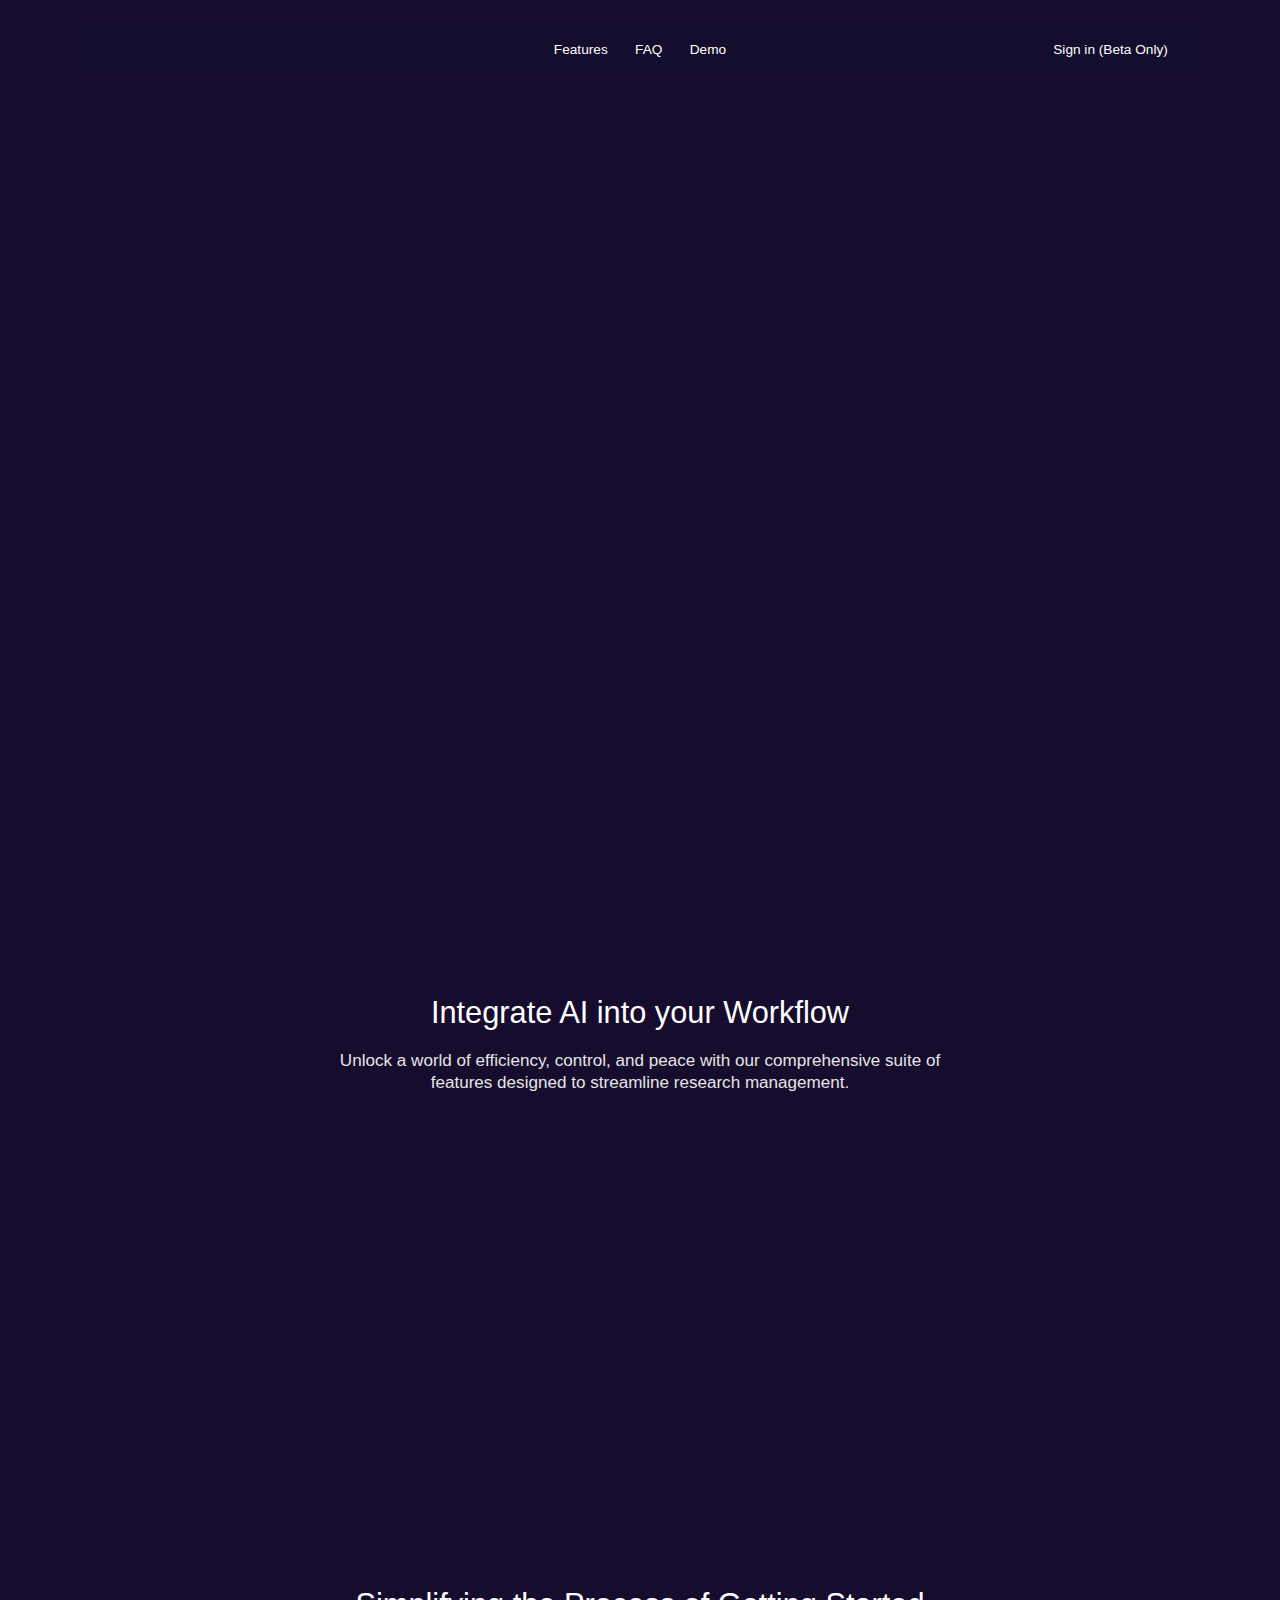
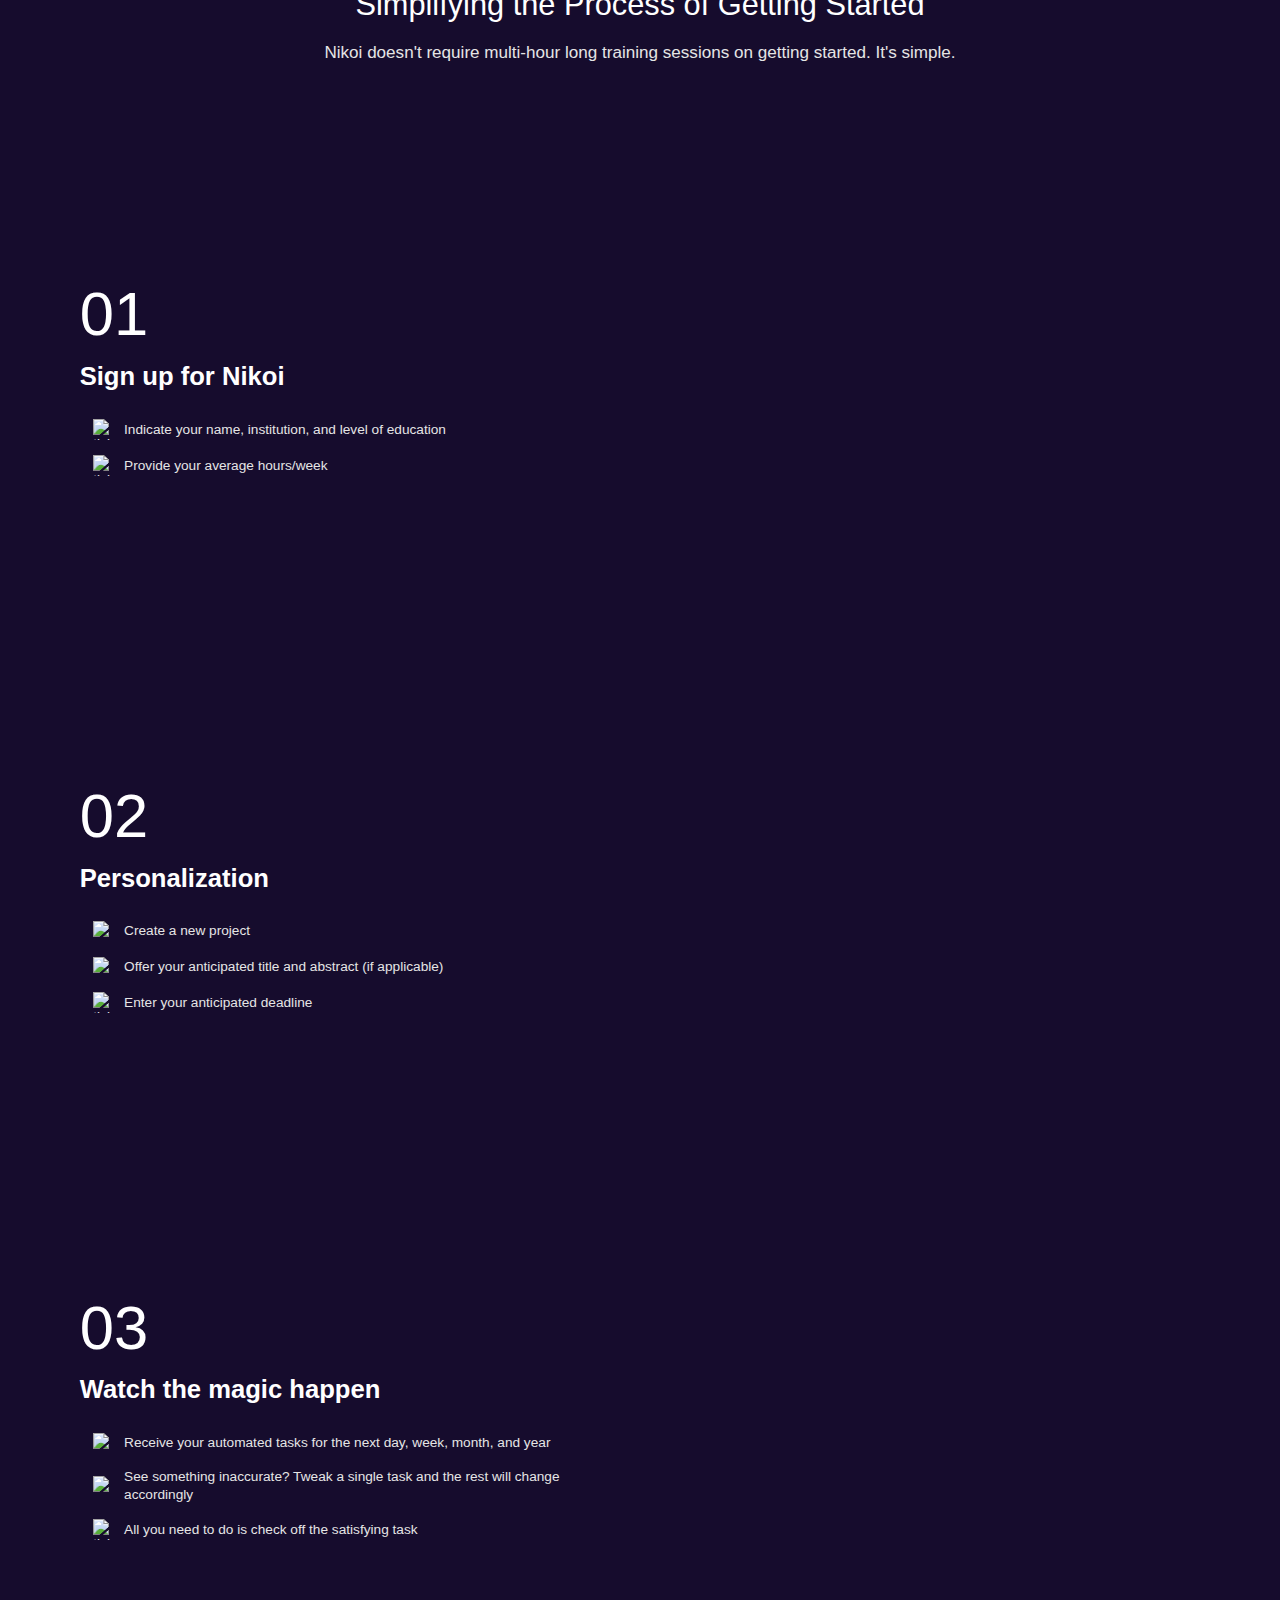
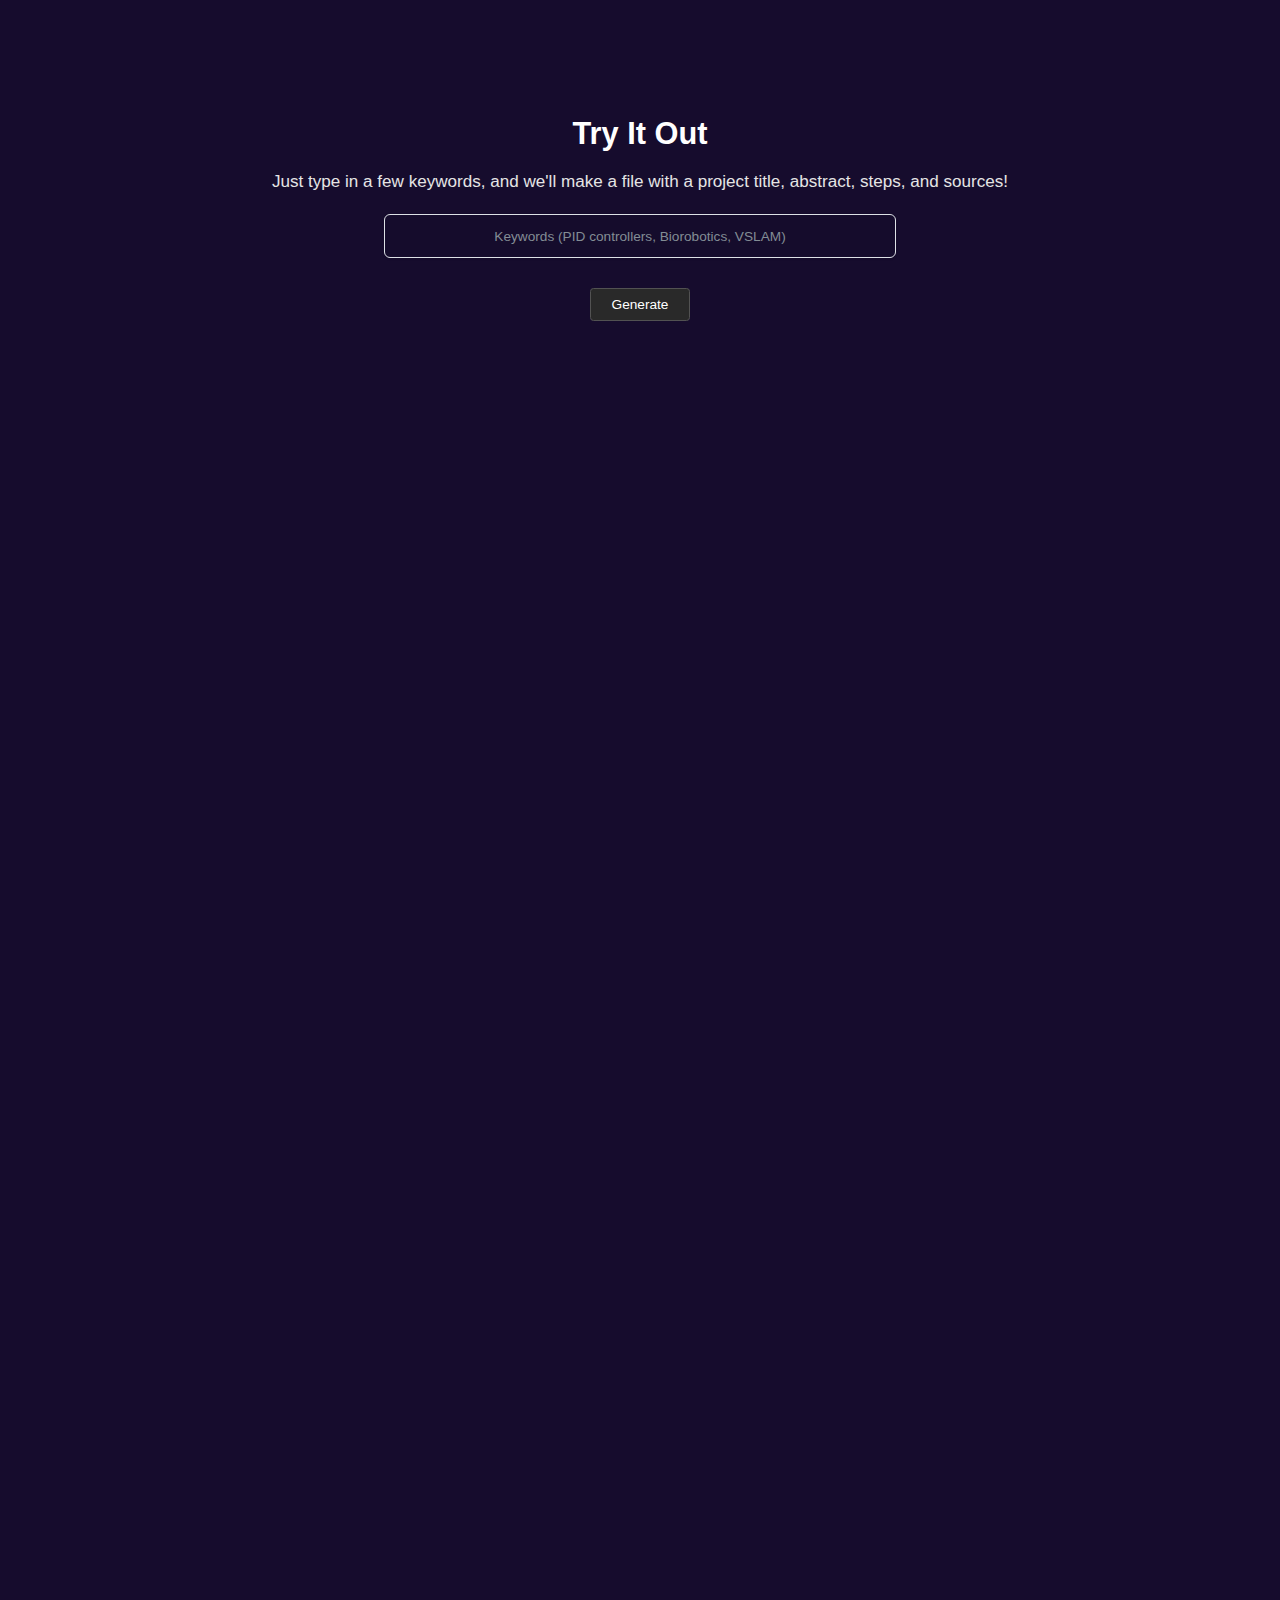
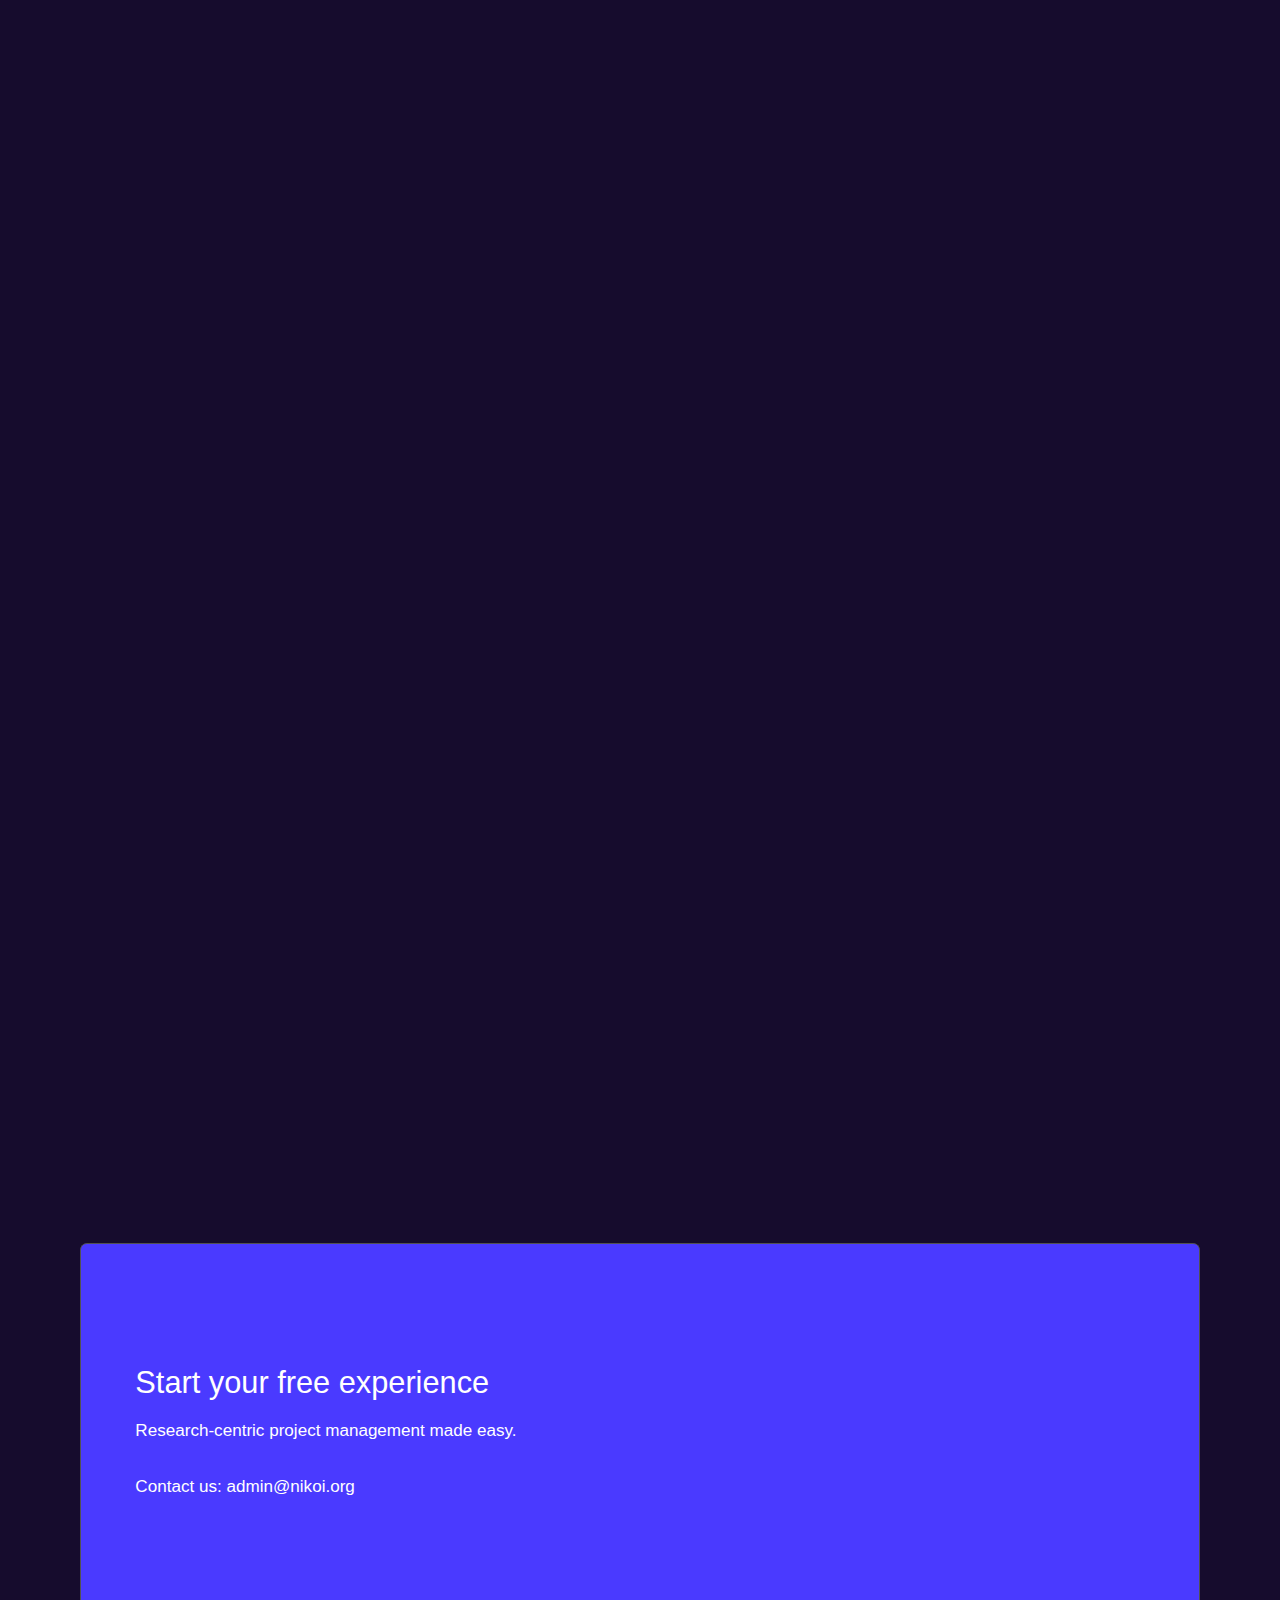
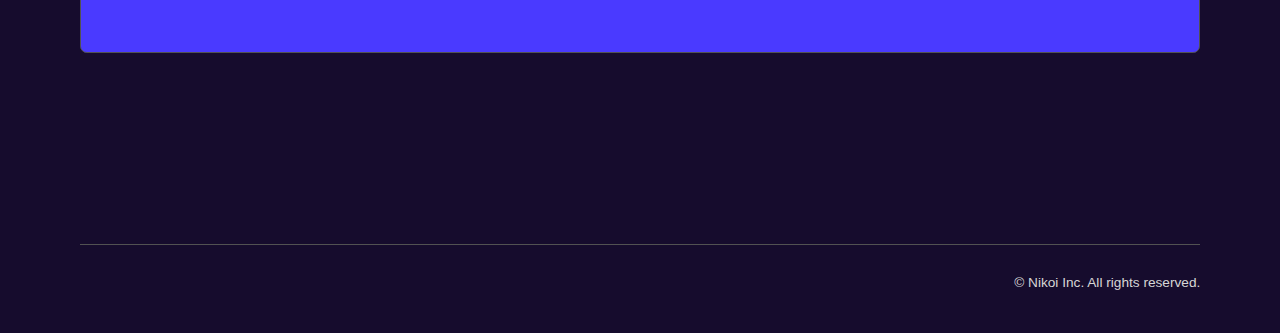
==== commit 0f99be08: "web" ====
--- a/index.html
+++ b/index.html
@@ -677,7 +677,7 @@
             <h2 class="heading-medium"><b>Try It Out</b></h2>
             <div class="_1-25rem-spacer"></div>
             <p class="subheading">
-              Just type in some keywords, and we'll make a PDF with your project
+              Just type in a few keywords, and we'll make a file with a project
               title, abstract, steps, and sources!
             </p>
             <script>
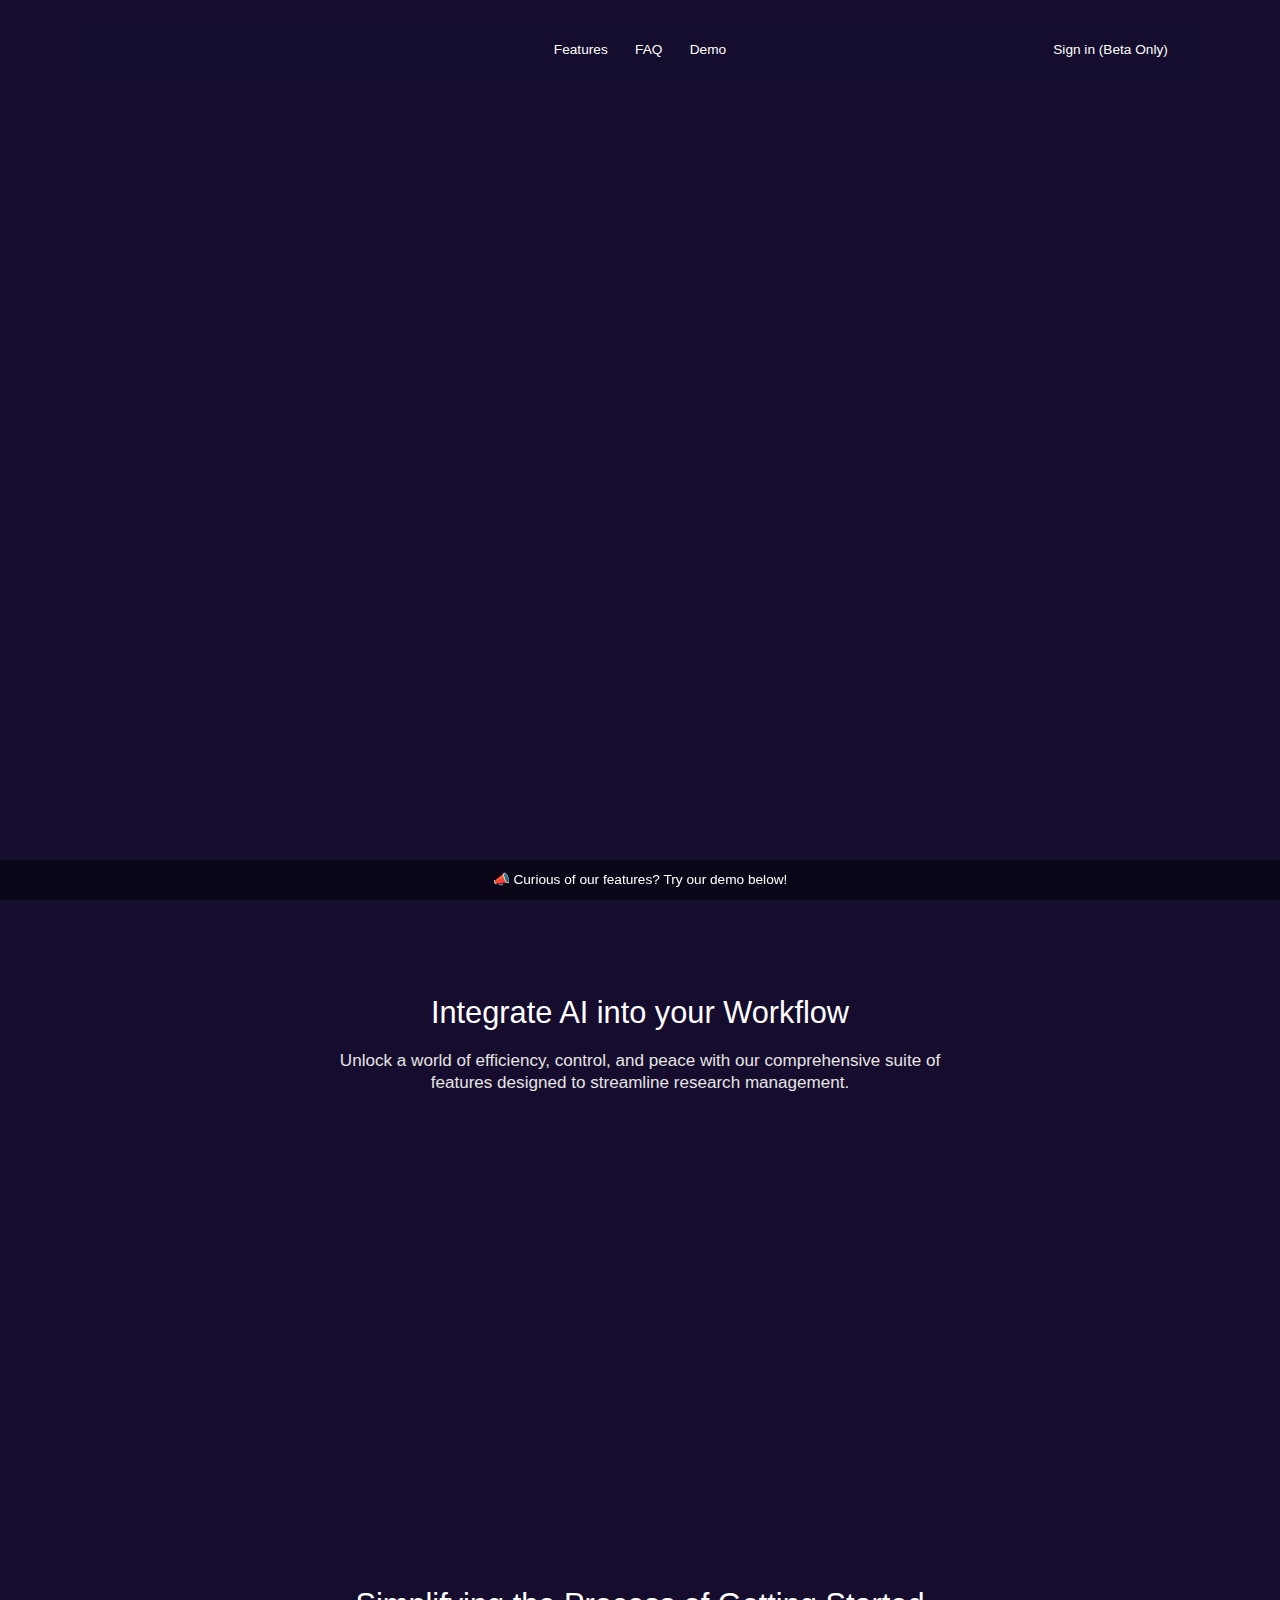
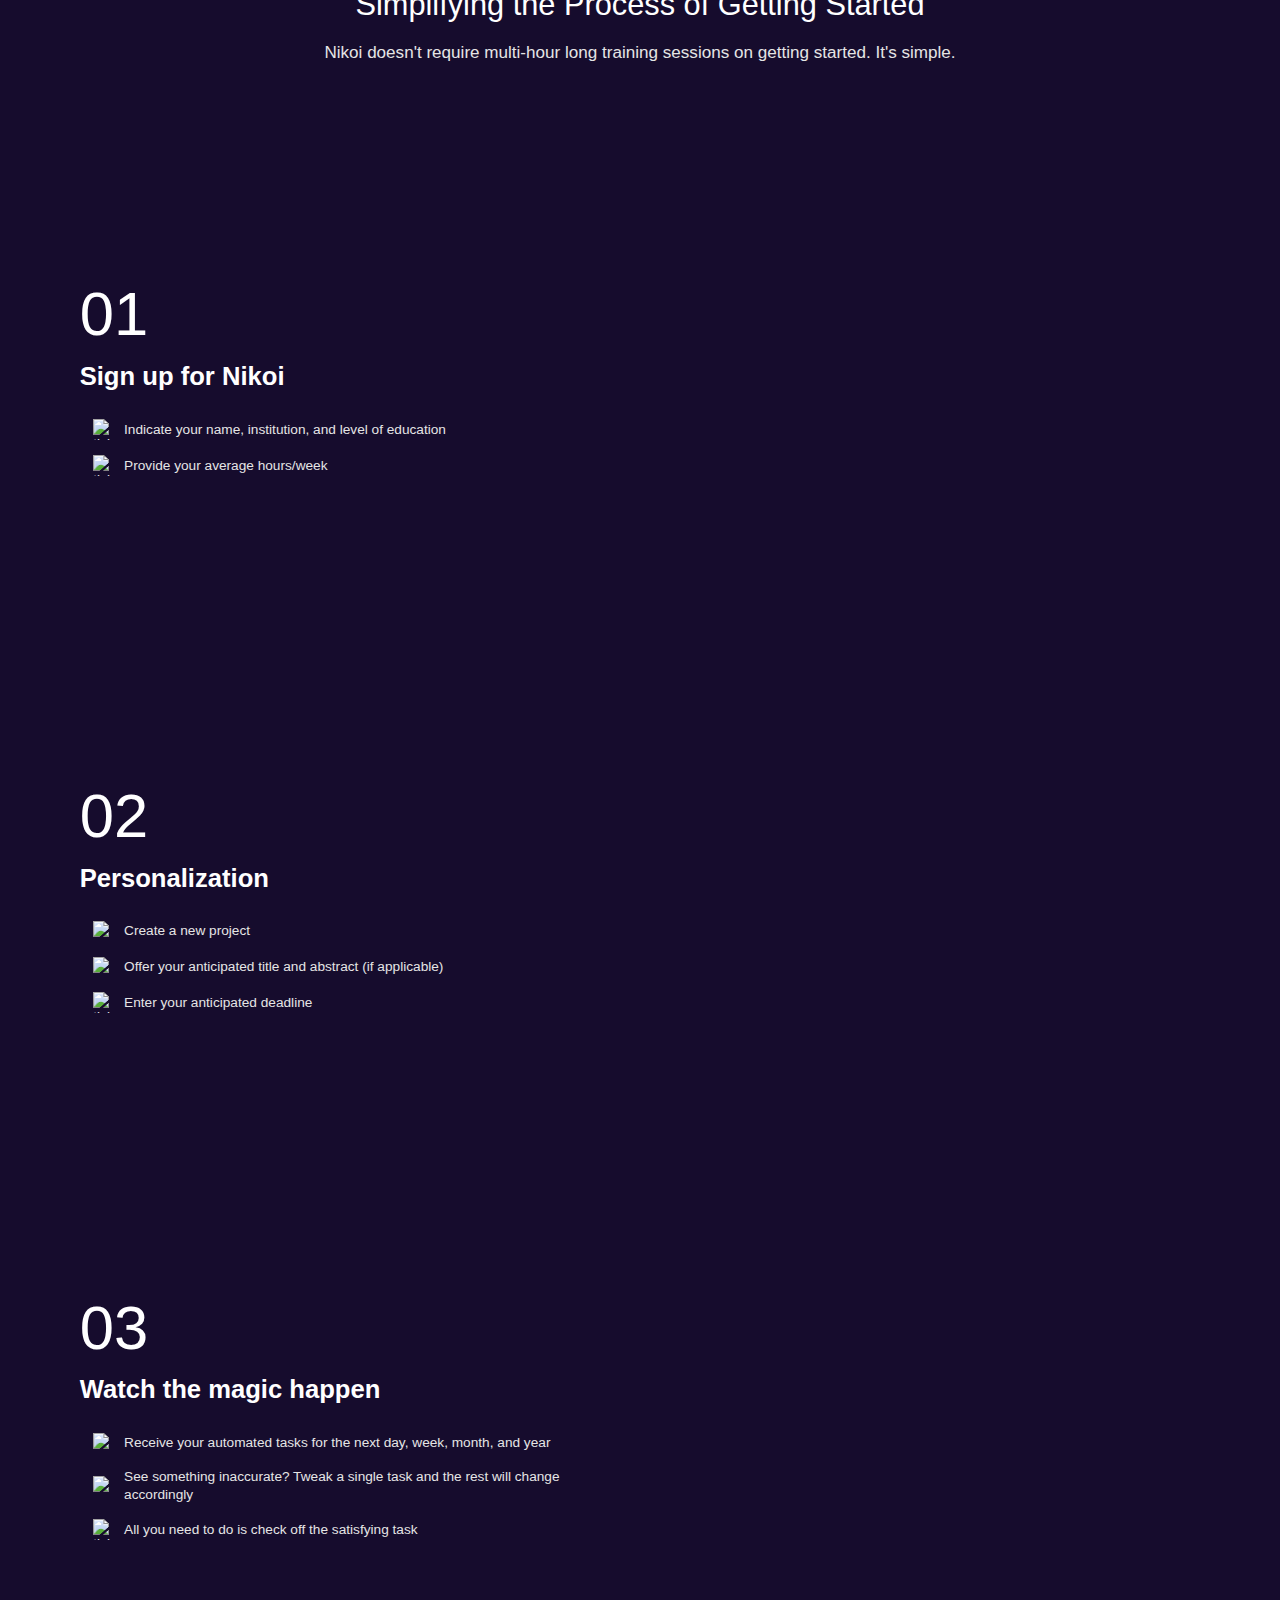
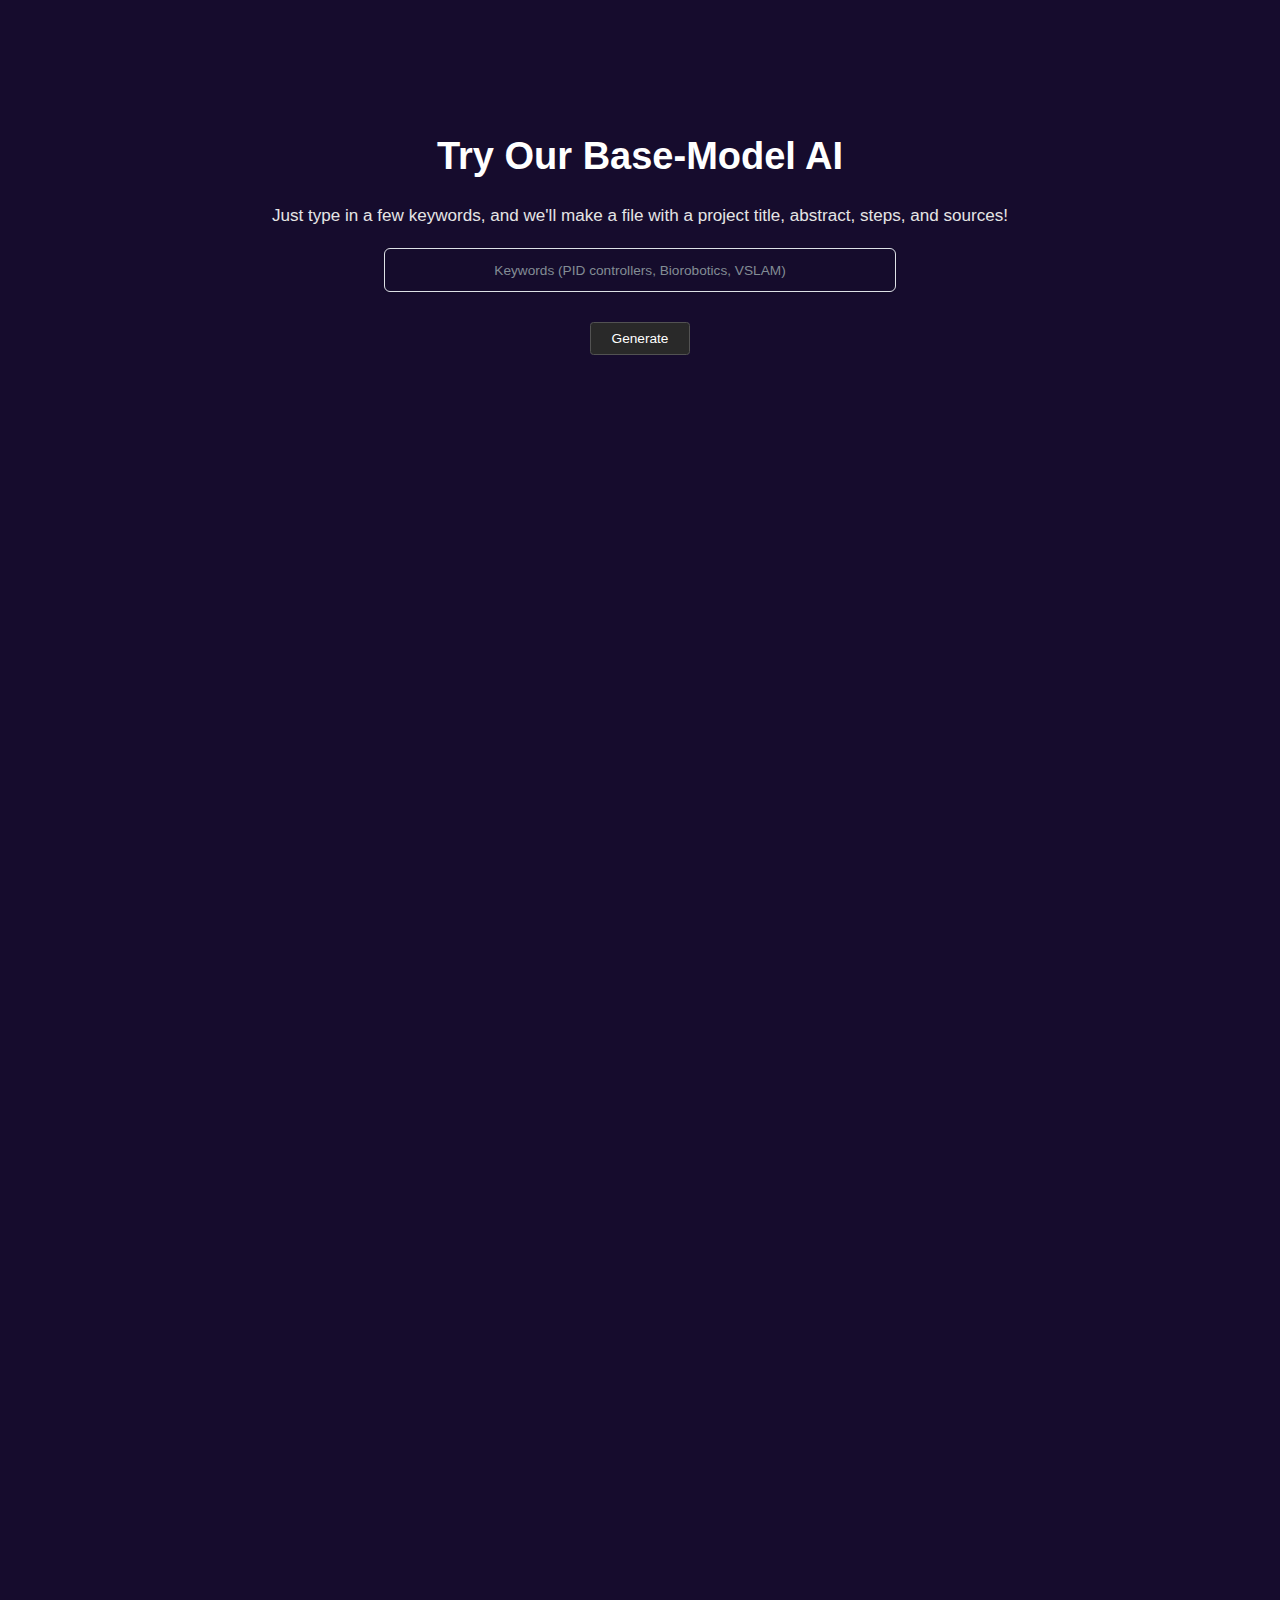
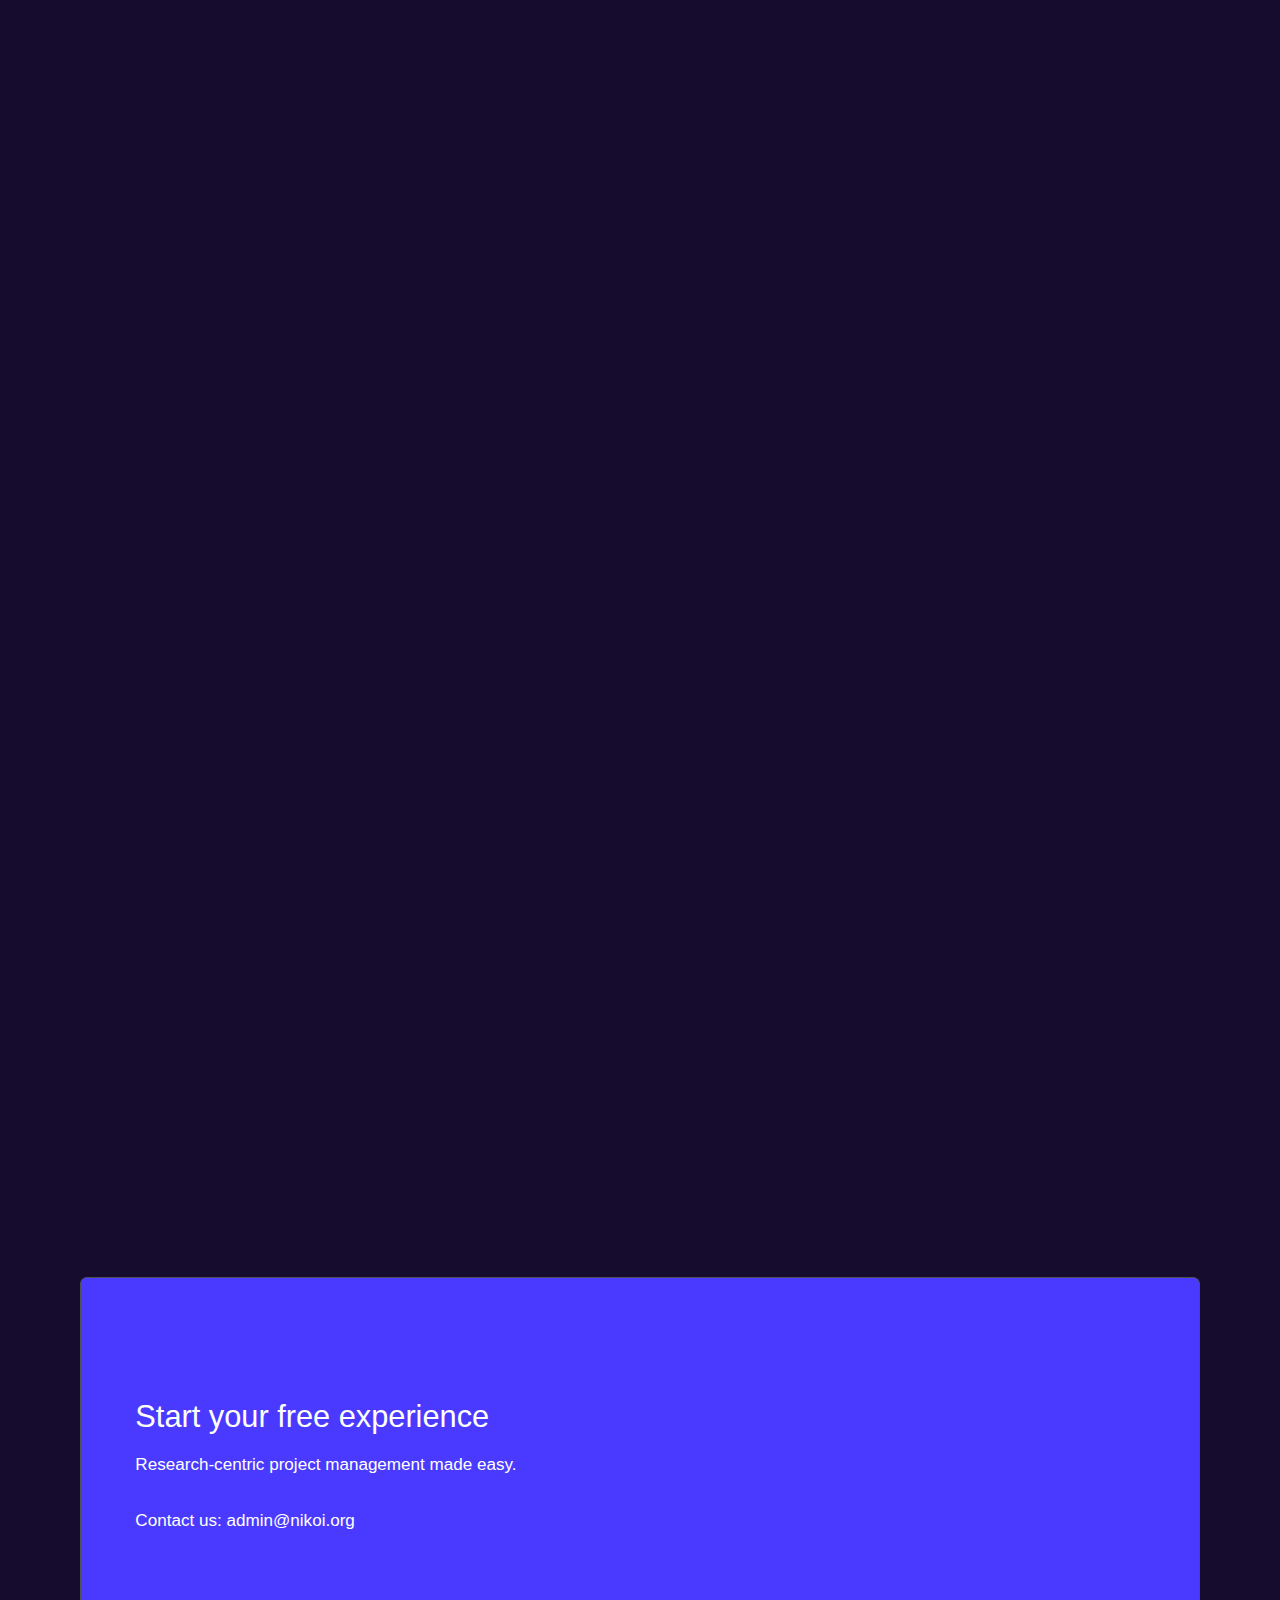
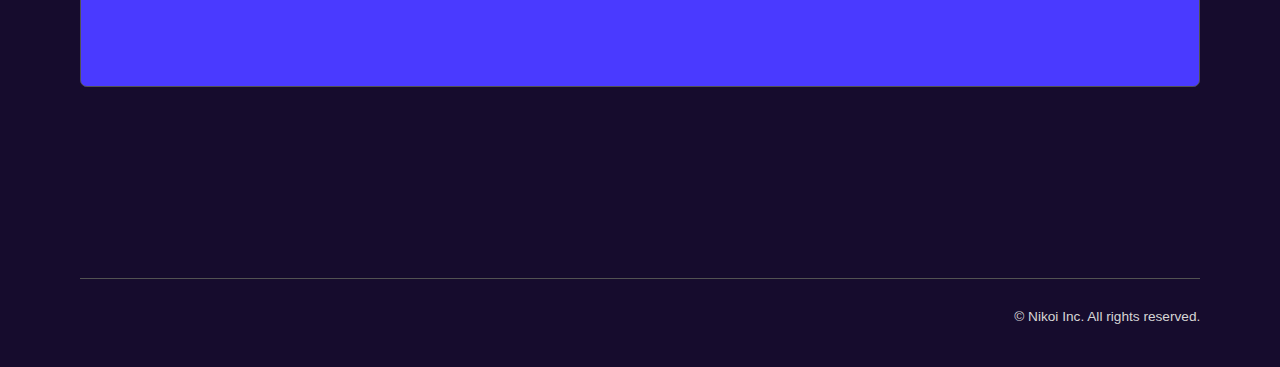
==== commit 0246c05a: "new" ====
--- a/index.html
+++ b/index.html
@@ -208,6 +208,23 @@
             .no-scrollbar: :-webkit-scrollbar {
                 display: none;
                 // Safari and Chrome }
+                #notification-bar {
+  background-color: rgba(0, 0, 0, 0.486); 
+  color: #fff;
+  text-align: center;
+  padding: 10px;
+  position: fixed; 
+  bottom: 0;
+  top: auto;
+  left: 0;
+  right: 0;
+  z-index: 99;  
+  transition: top 0.2s ease-out;
+}
+
+#notification-bar .content {
+  line-height: 1.5; 
+}
           </style>
         </div>
       </div>
@@ -246,6 +263,11 @@
                   </div>
                 </div>
               </nav>
+              <div id="notification-bar">
+                <div class="content">
+                   📣  Curious of our features? Try our demo below! 
+                </div>
+              </div>
               <a href="#" class="logo w-nav-brand">
                 <img
                   src="https://uploads-ssl.webflow.com/6511e51810c8ea7a11a299b2/6511e69c4defb5629e397868_64d1b27d7588ef5b1c257ecb_My%20project%20(1).png"
@@ -674,7 +696,7 @@
         </div>
         <div id="try">
           <div class="text-align-center">
-            <h2 class="heading-medium"><b>Try It Out</b></h2>
+            <h1 class="heading-large"><b>Try Our Base-Model AI</b></h1>
             <div class="_1-25rem-spacer"></div>
             <p class="subheading">
               Just type in a few keywords, and we'll make a file with a project
